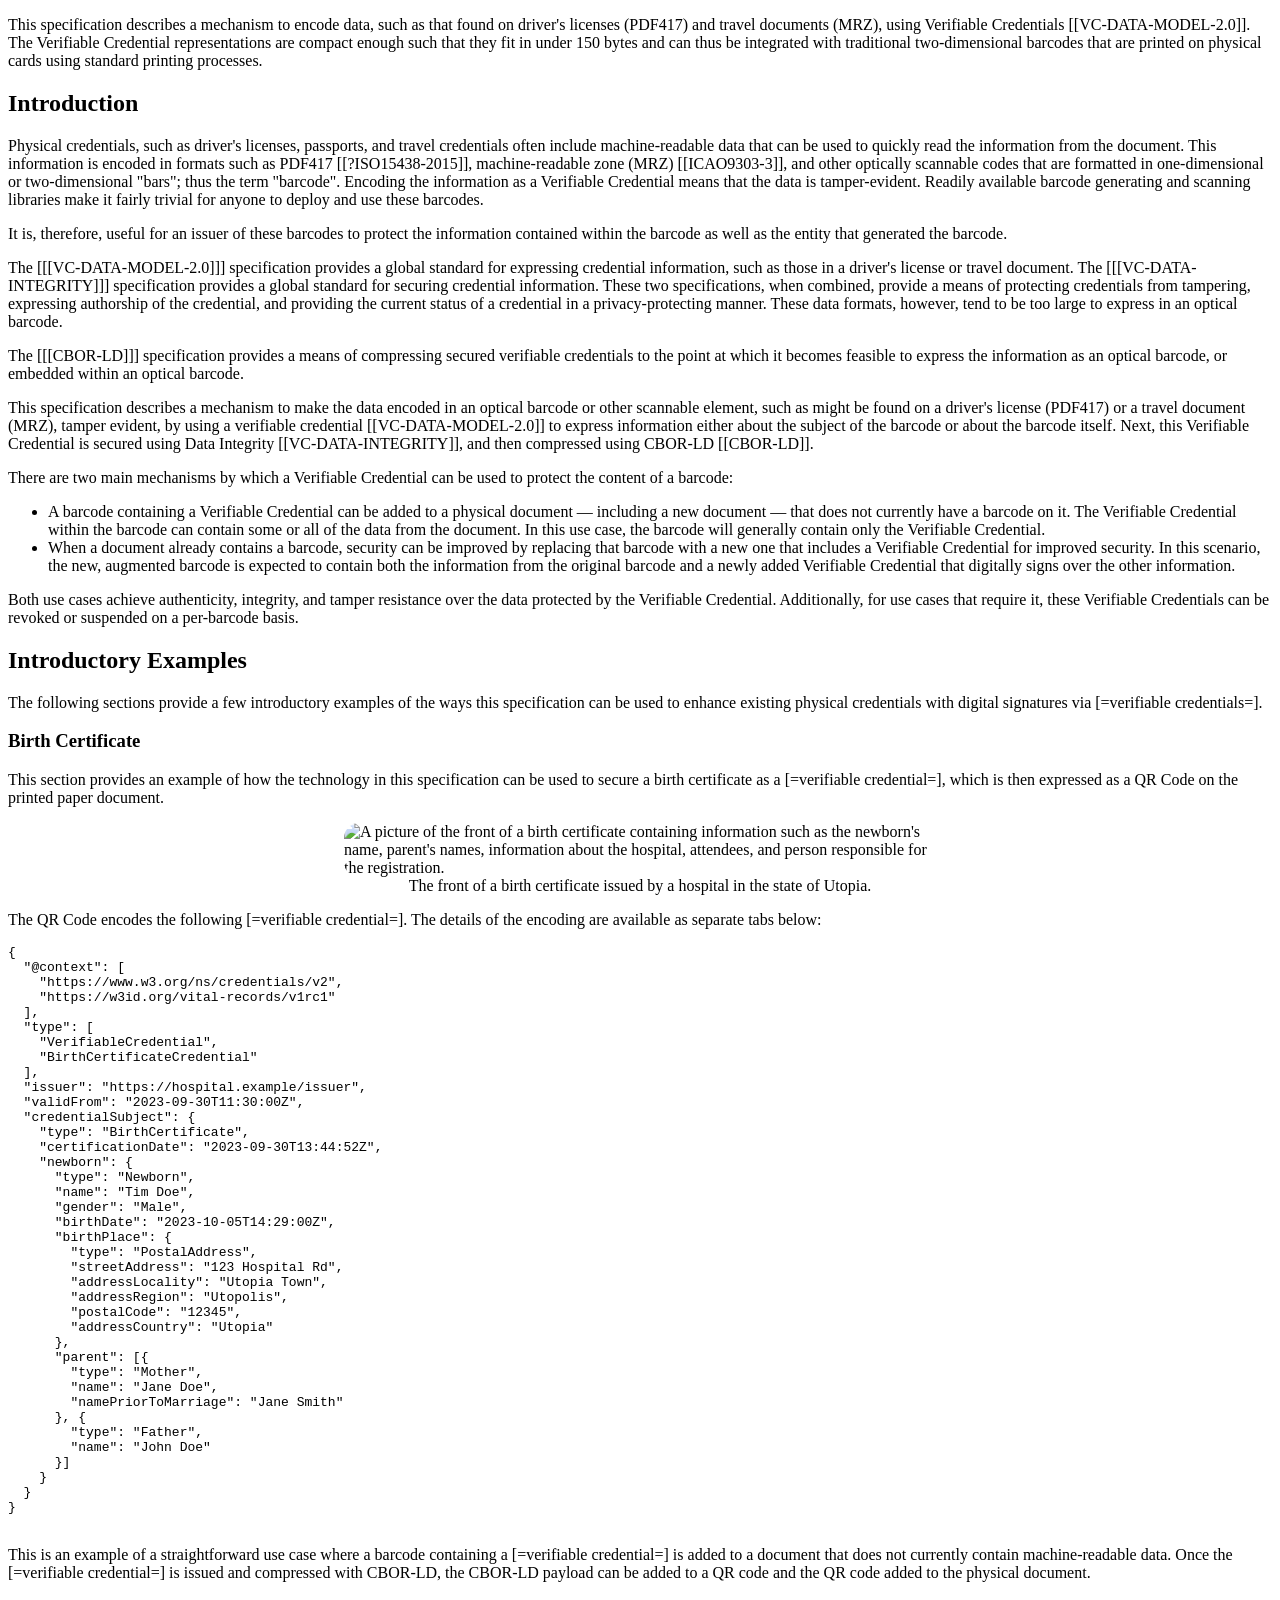
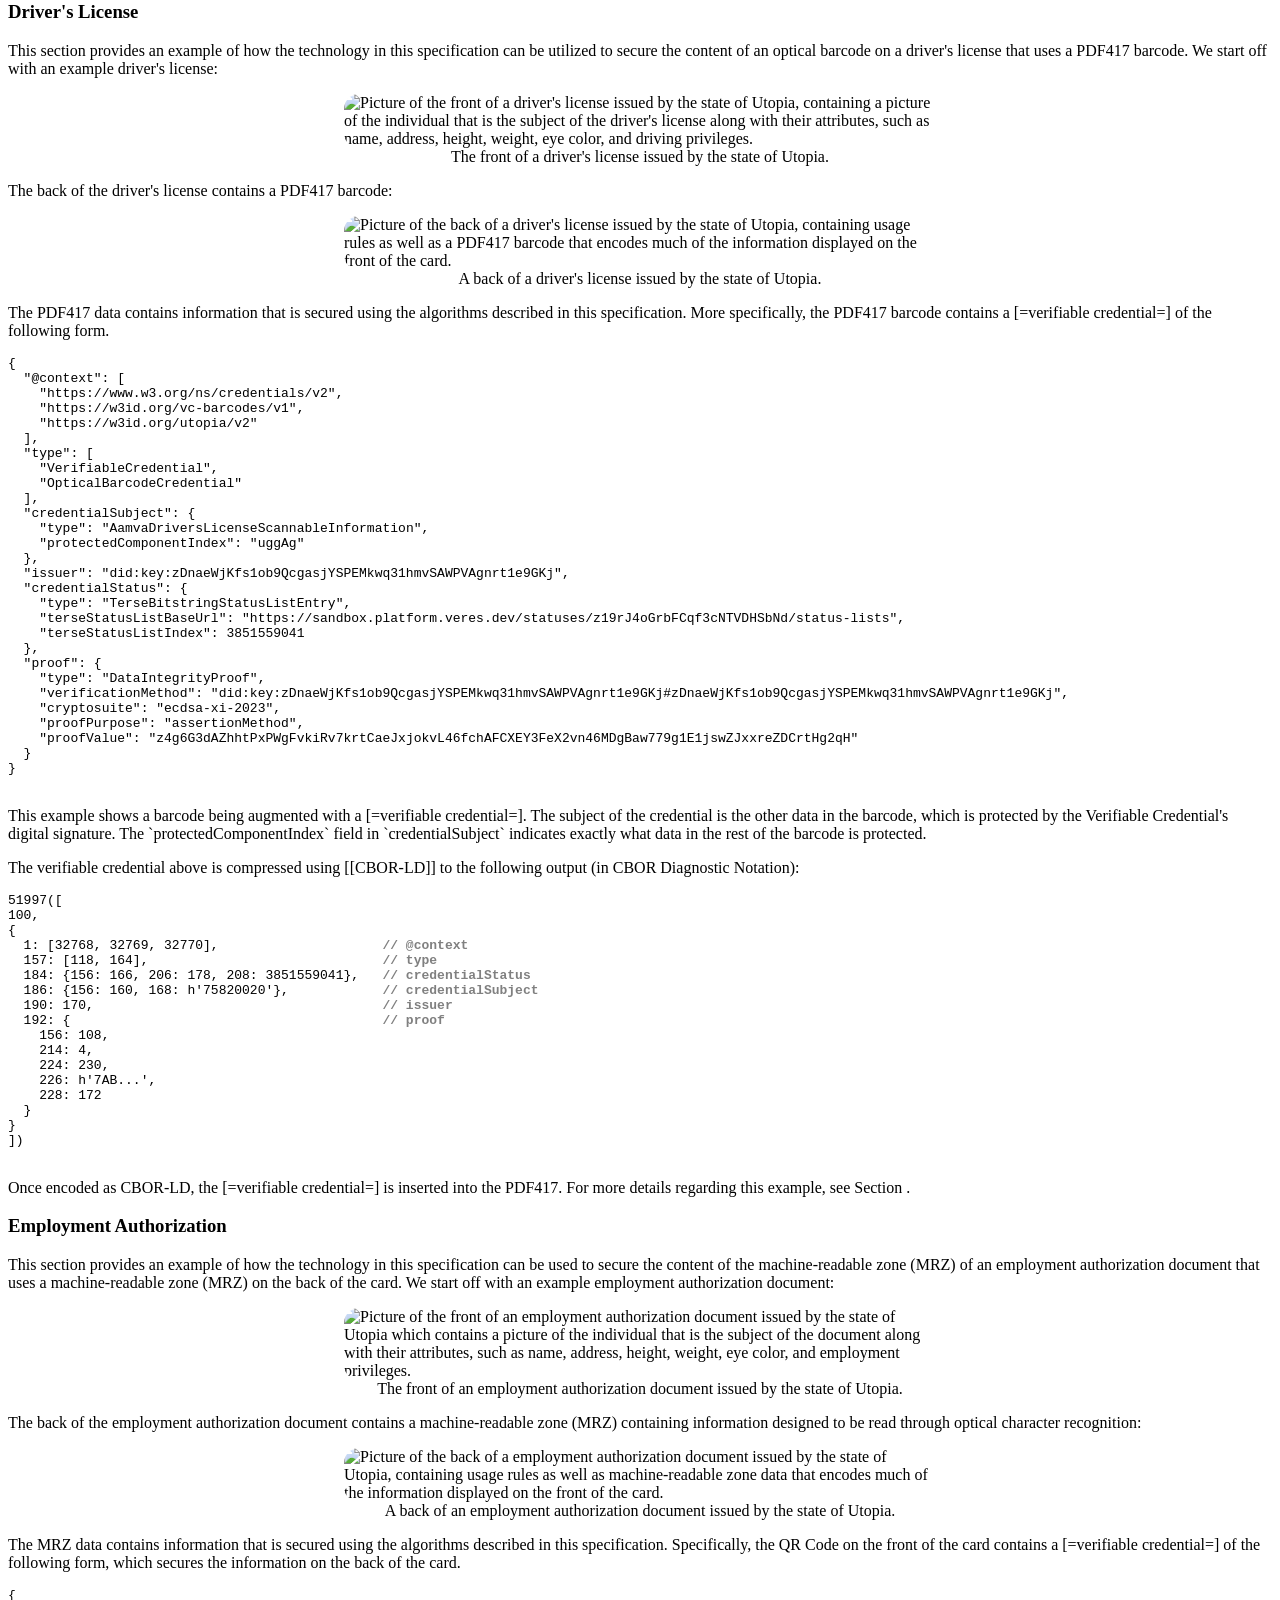
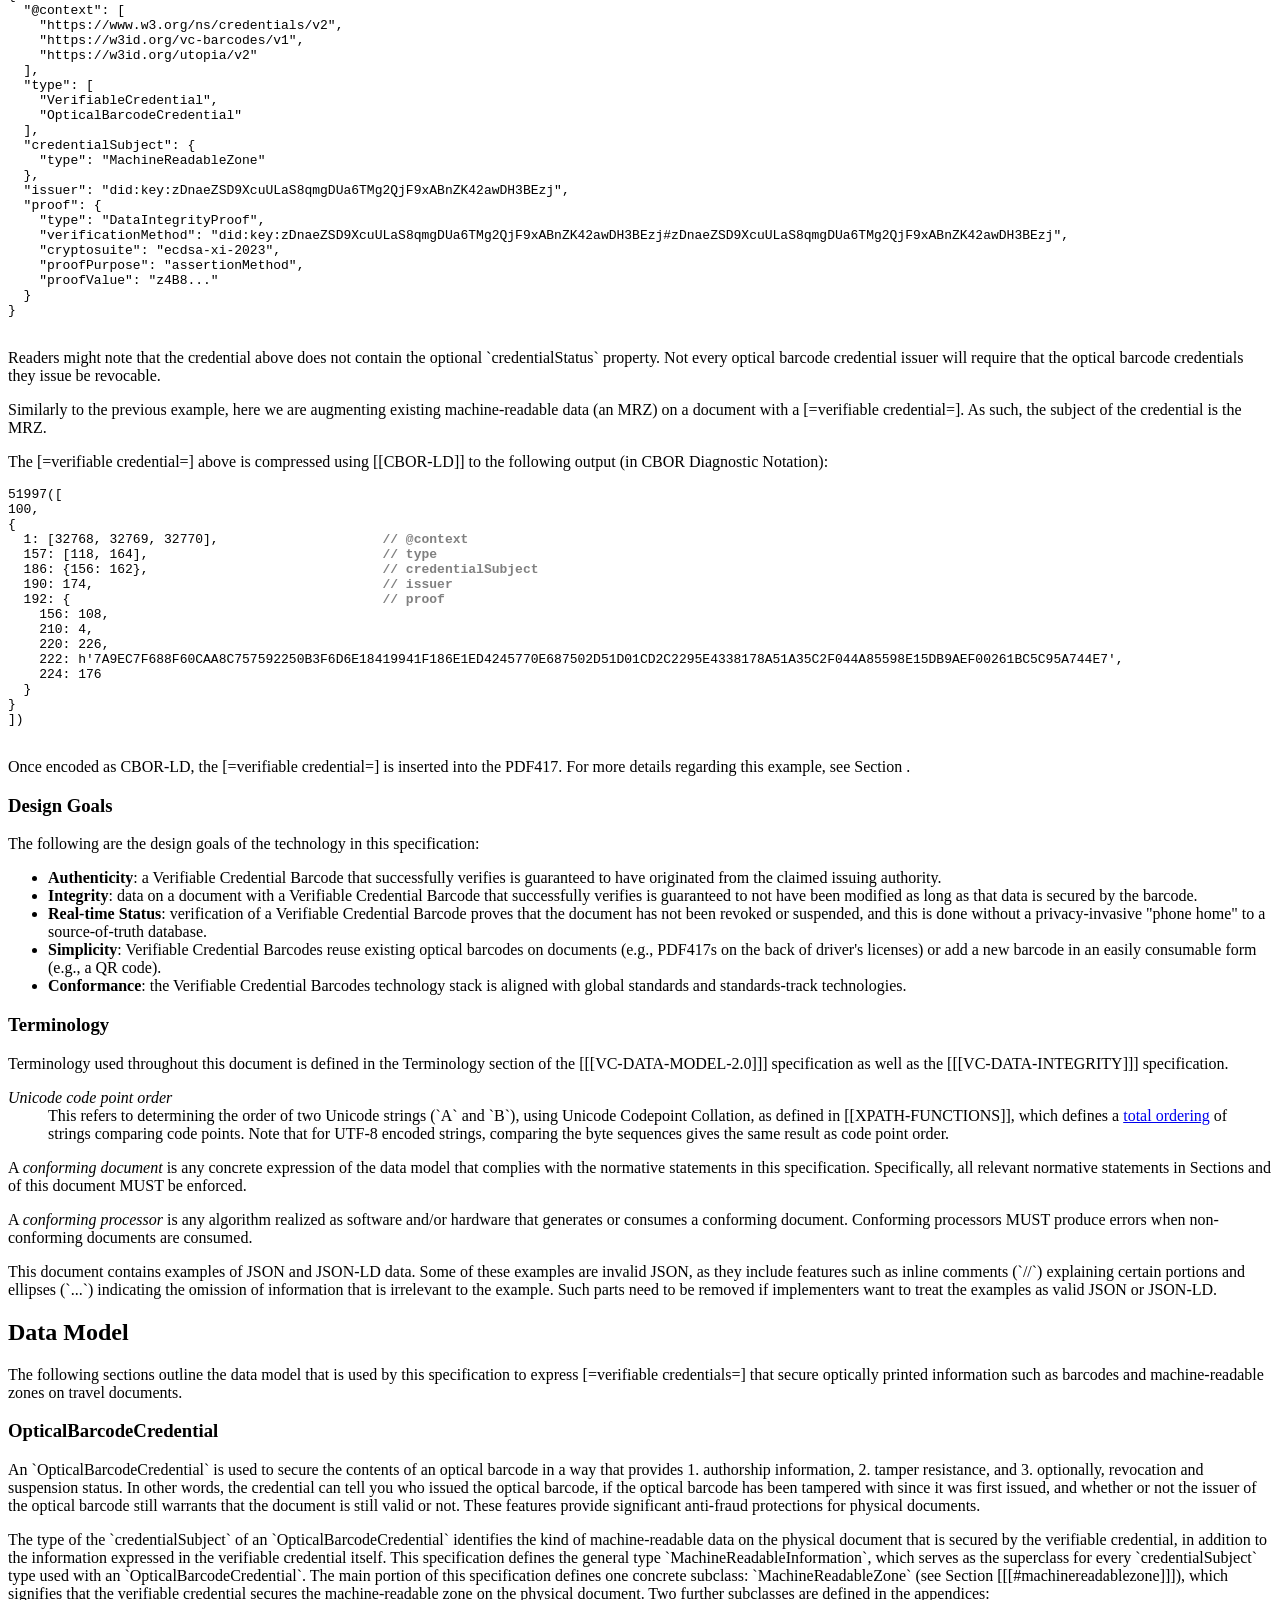
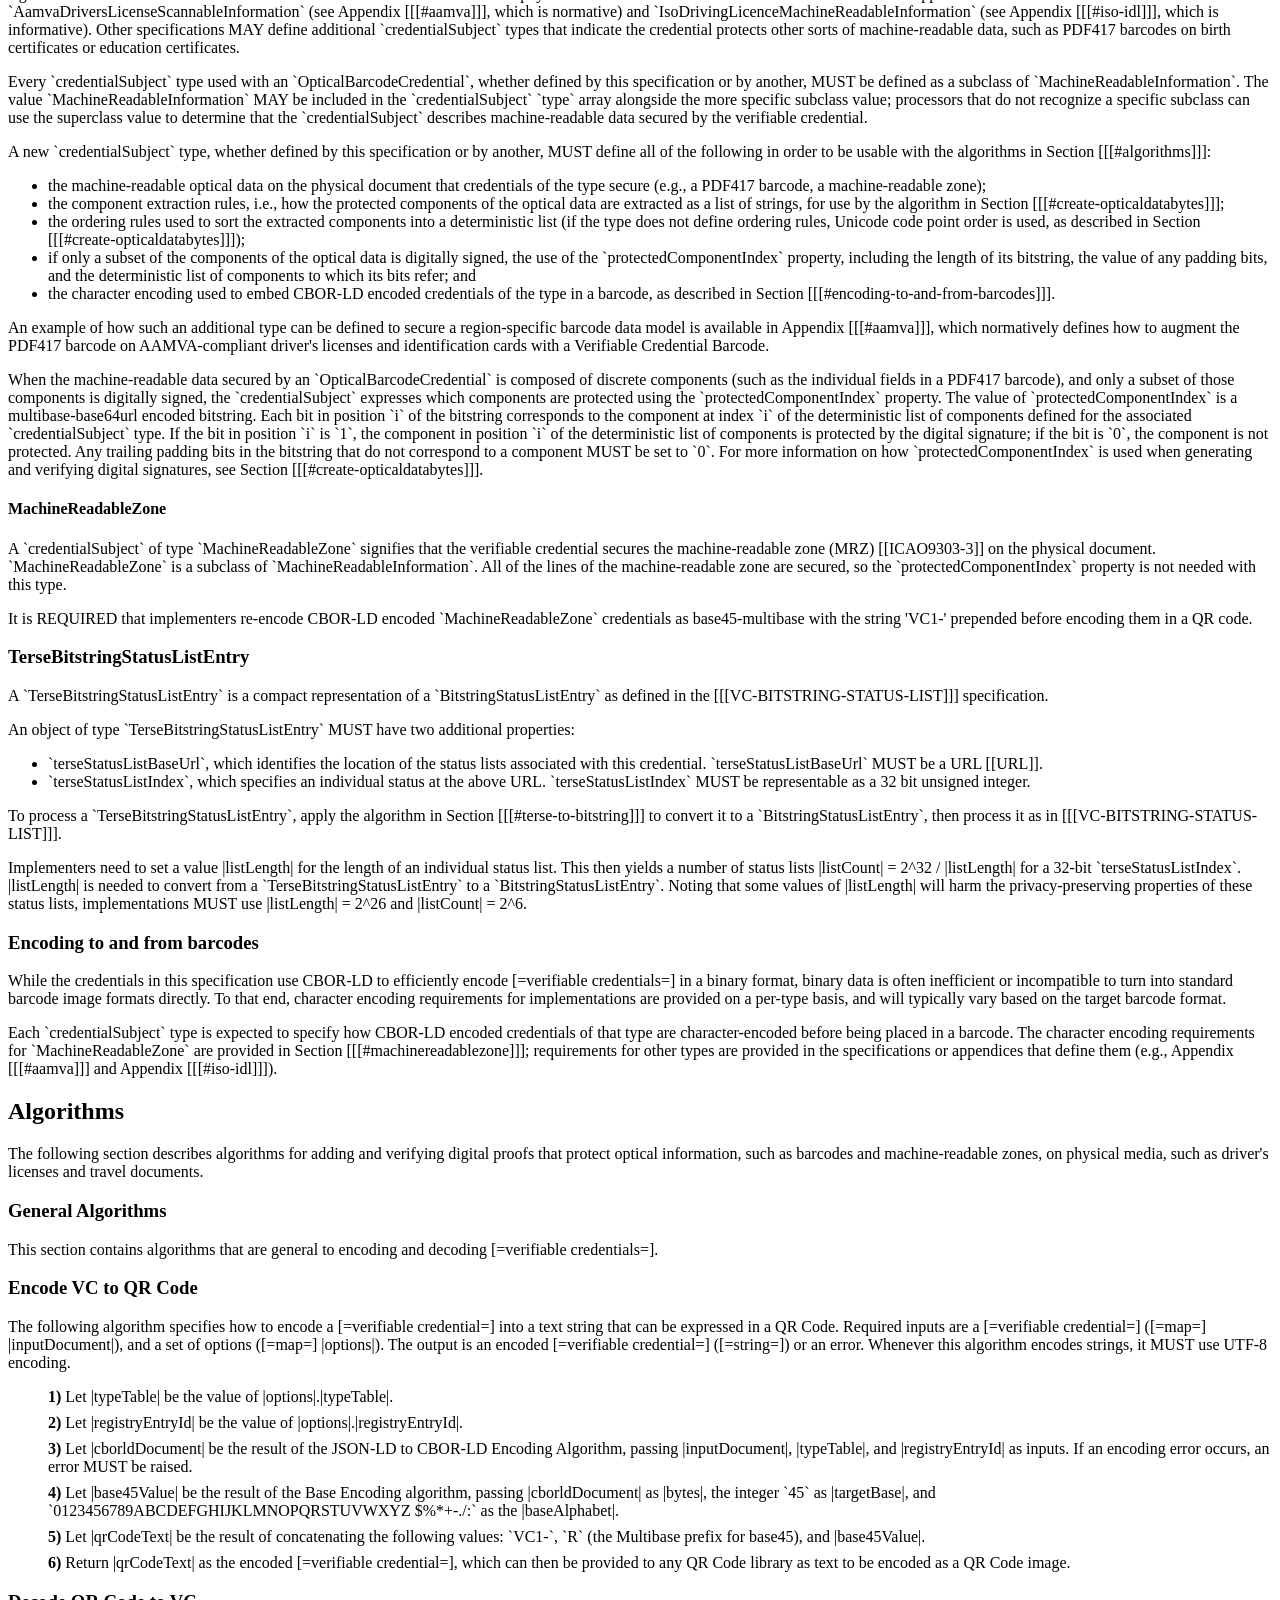
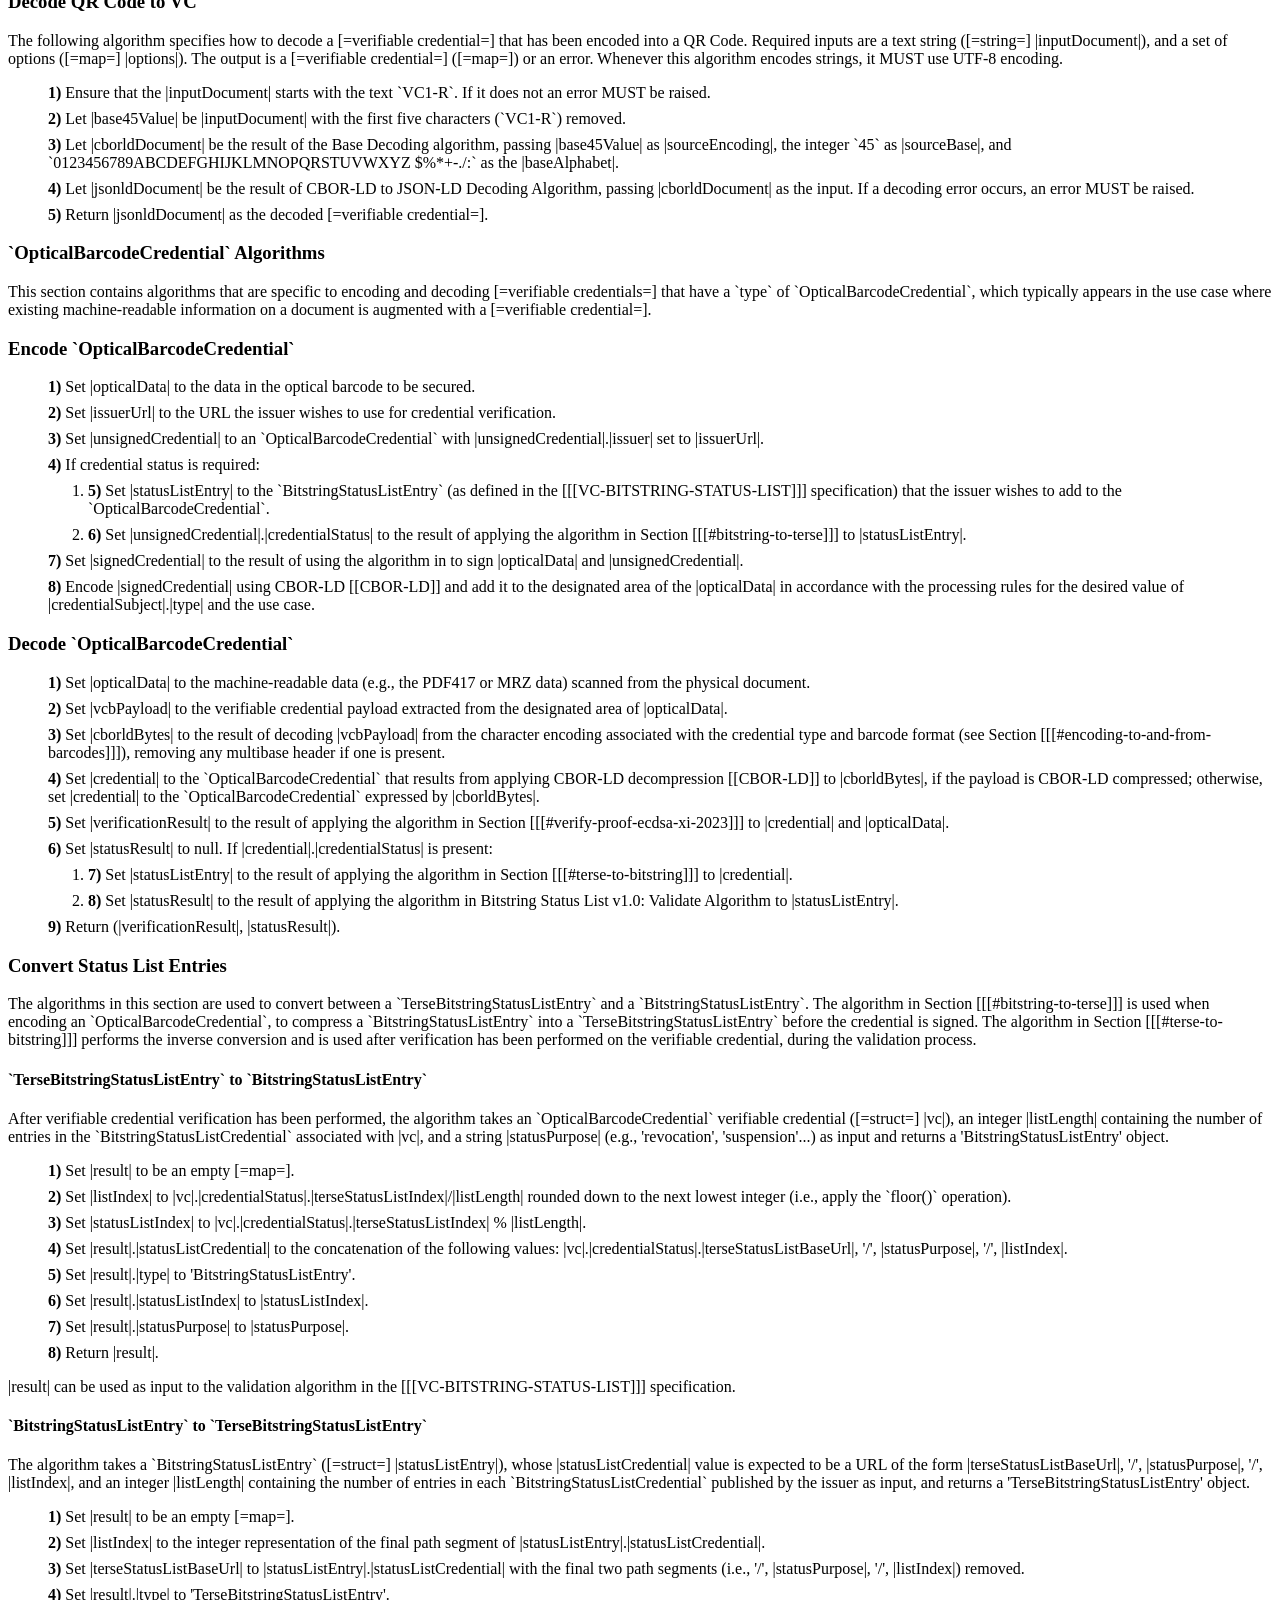
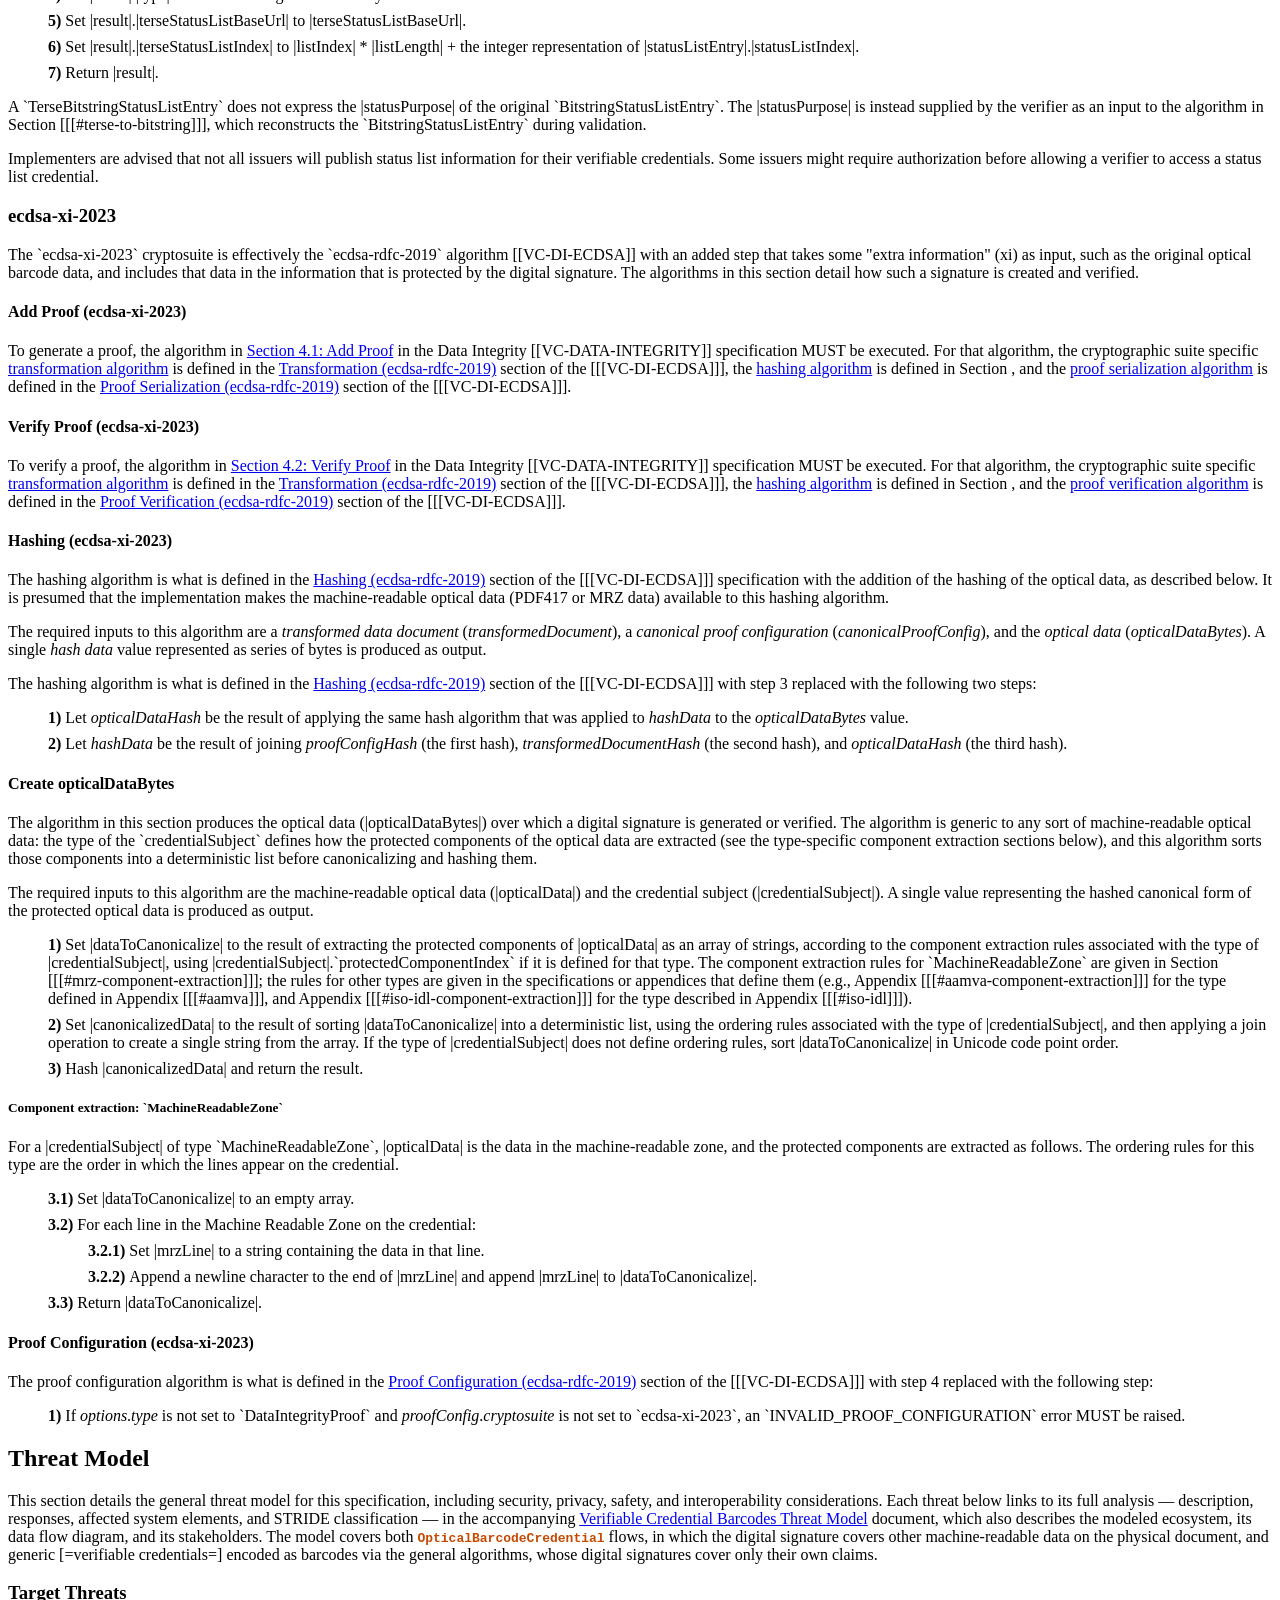
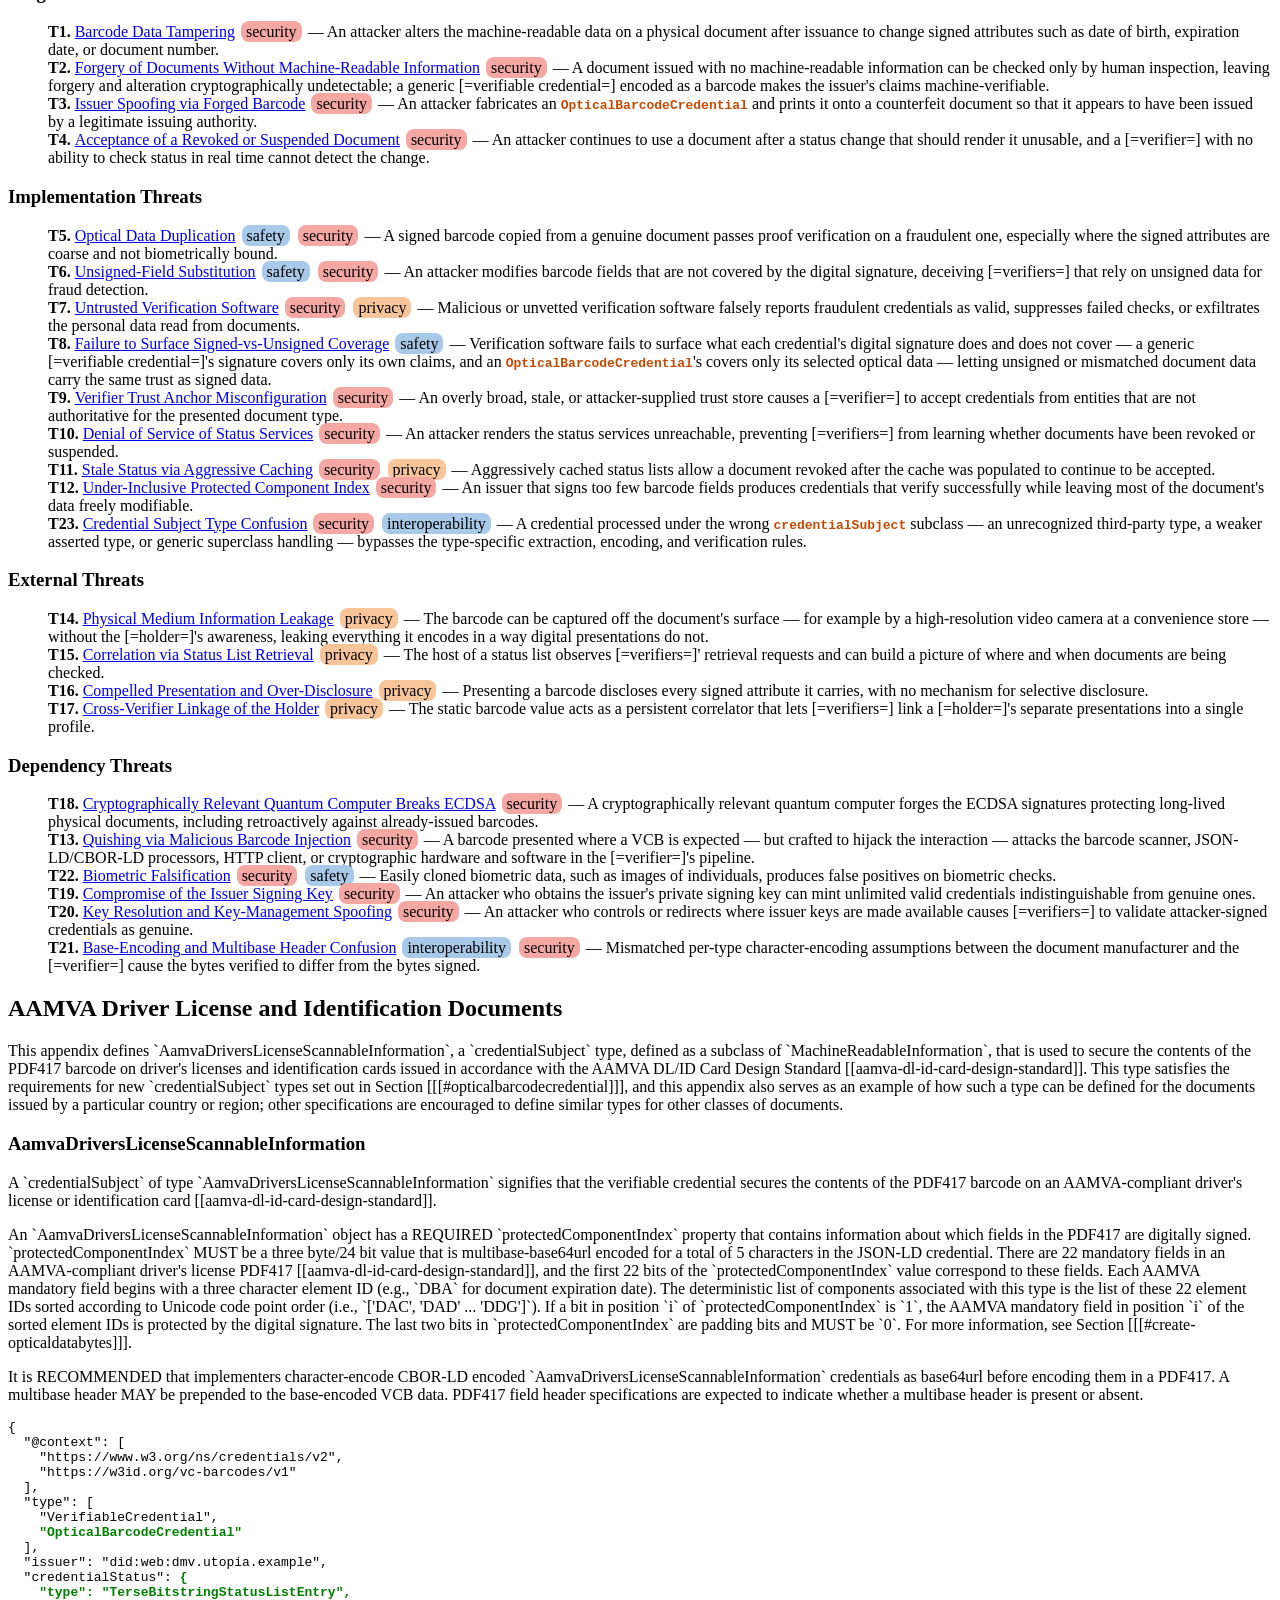
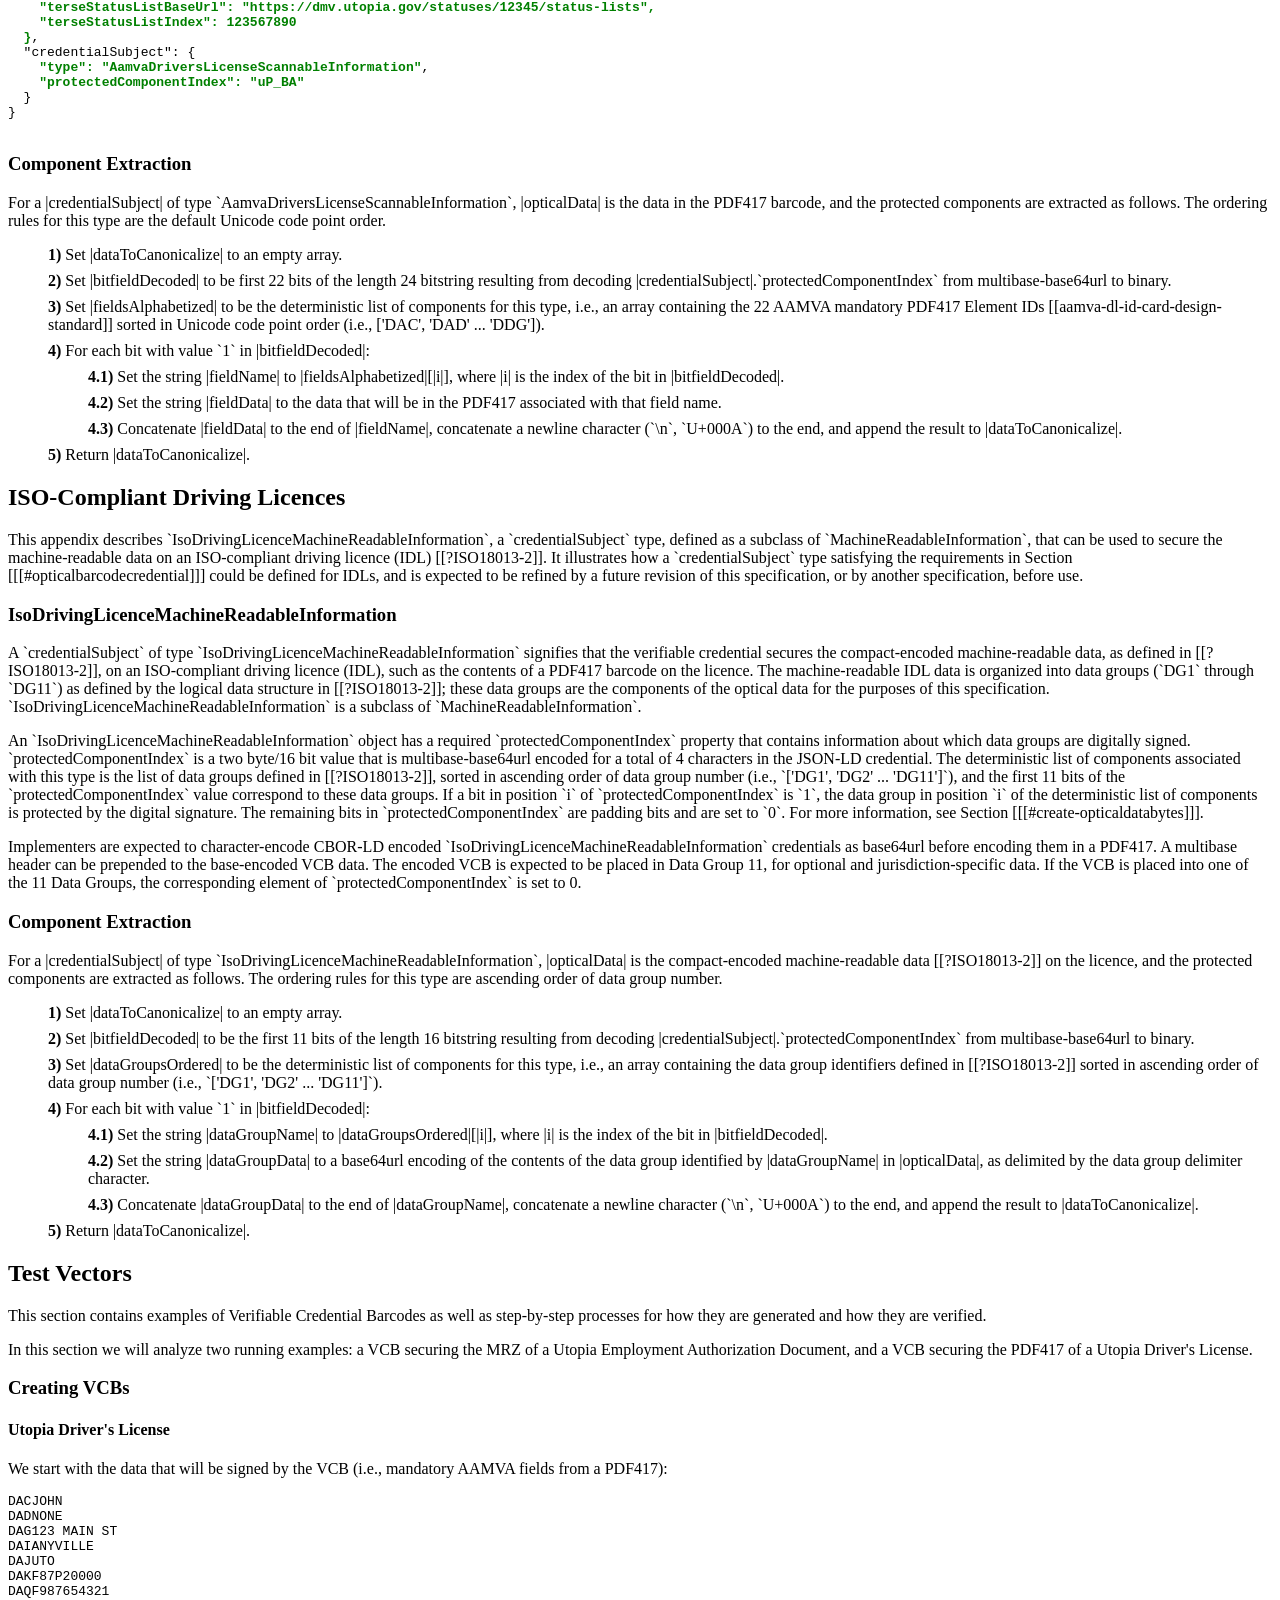
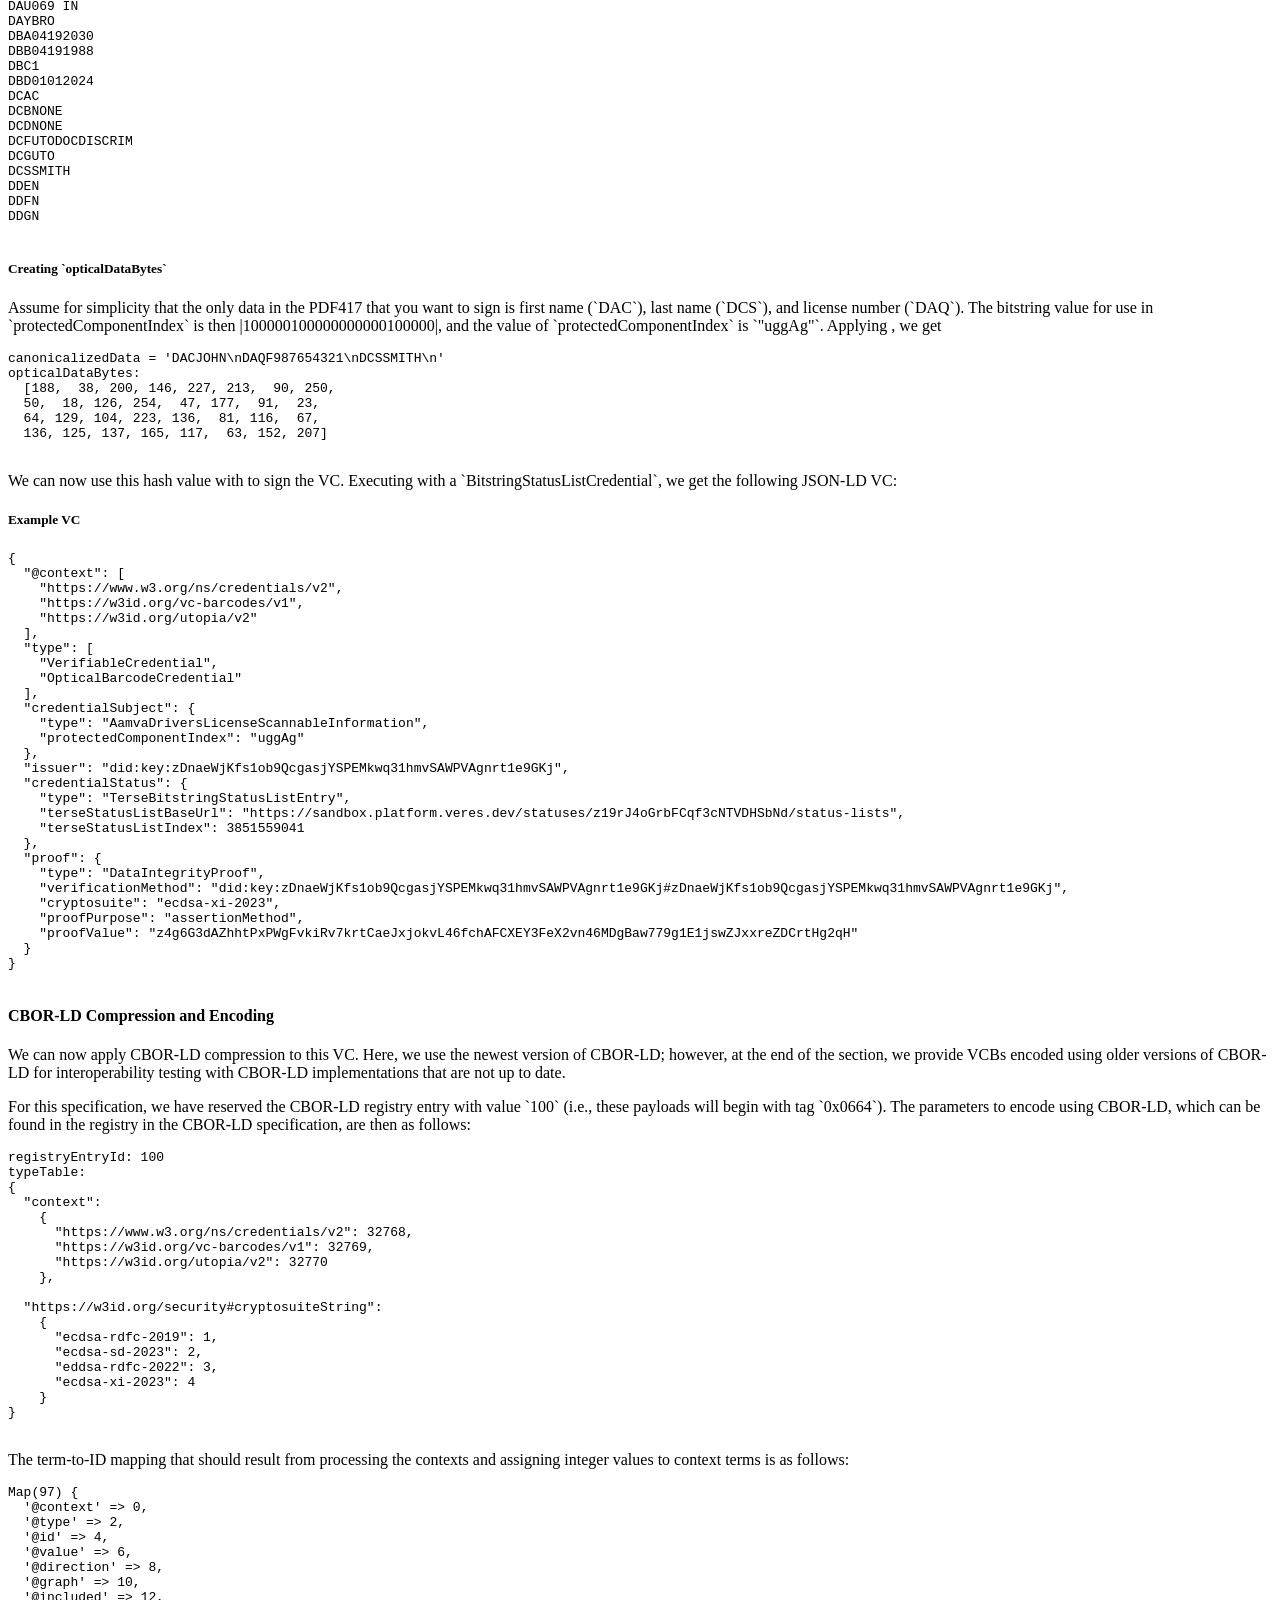
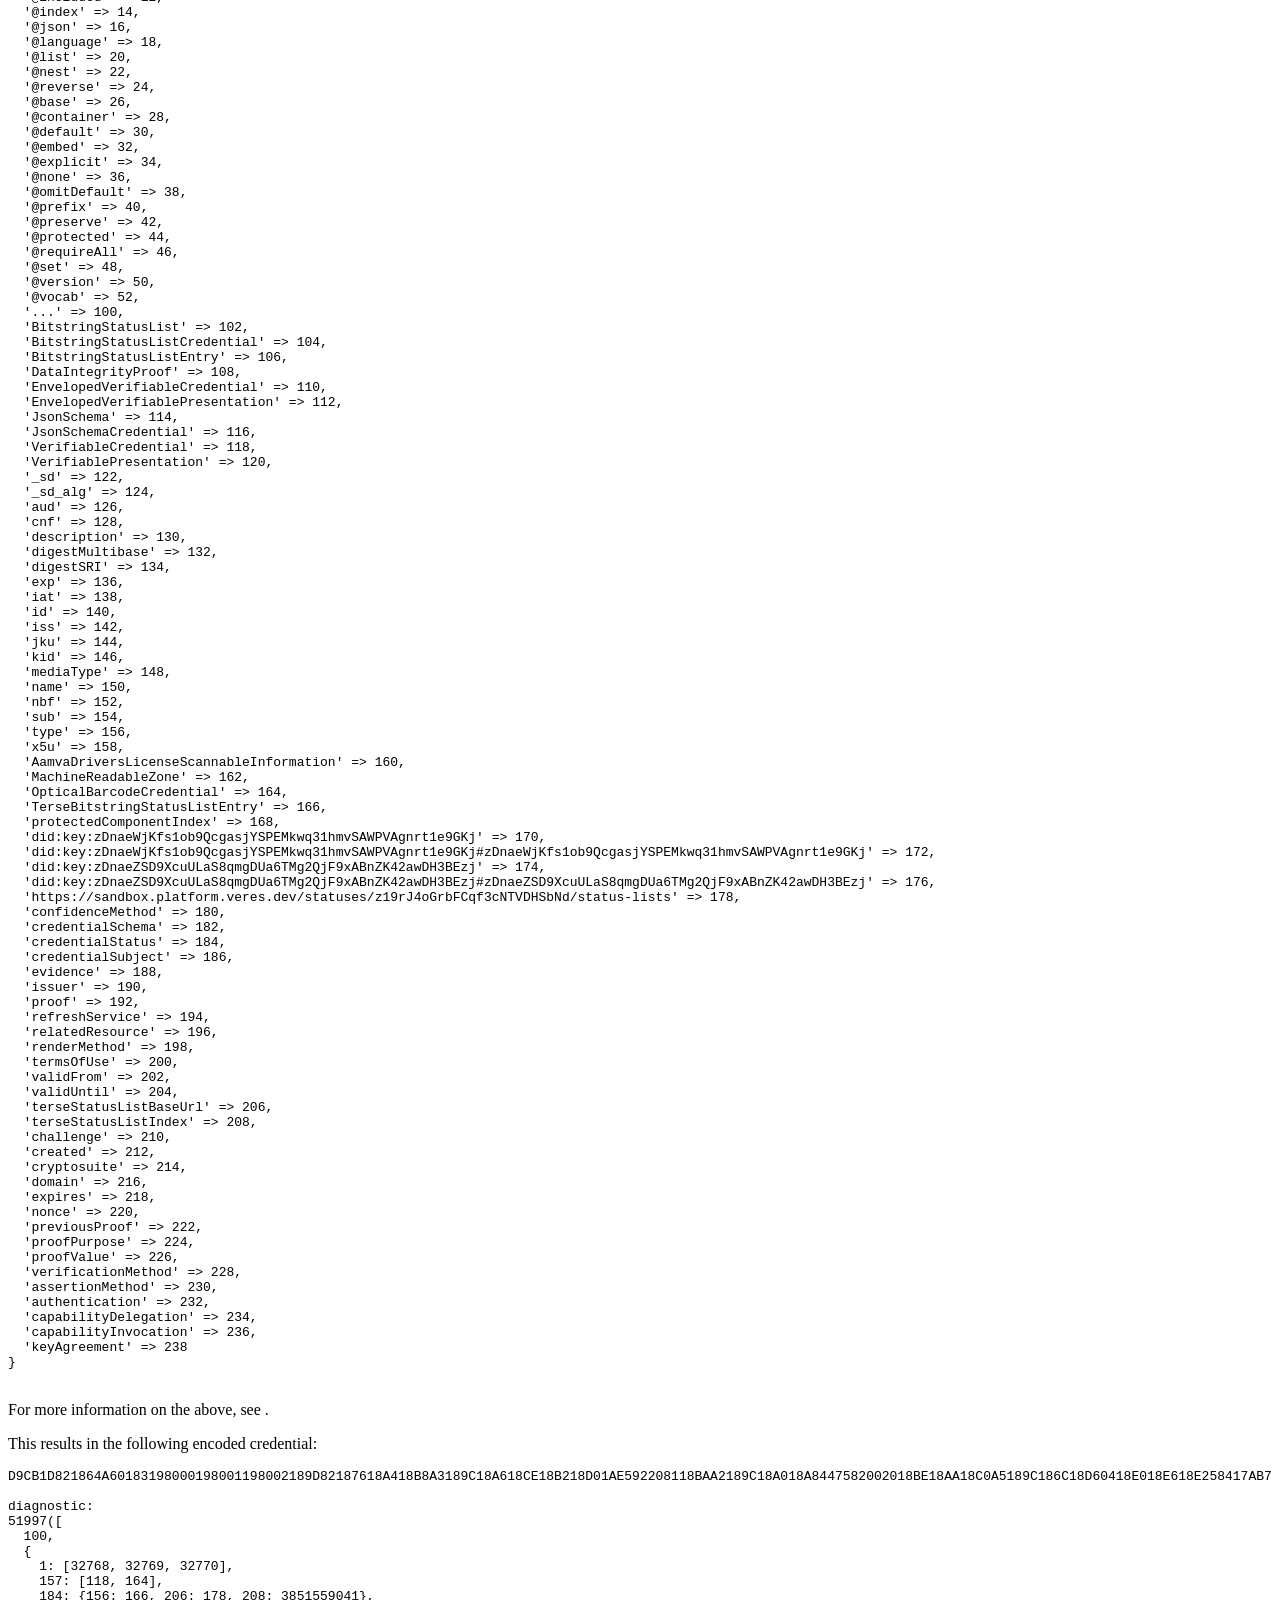
==== index.html @ 91aaa2fe "Fix the status list URL in the AAMVA credential example" ====
<!DOCTYPE html>
<html>
  <head>
    <title>Verifiable Credential Barcodes v1.0</title>
    <meta http-equiv="Content-Type" content="text/html;charset=utf-8" />
    <!--
      === NOTA BENE ===
      For the three scripts below, if your spec resides on dev.w3 you can check them
      out in the same tree and use relative links so that they'll work offline,
     -->
    <script src="//www.w3.org/Tools/respec/respec-w3c" class="remove"></script>
    <script class="remove"
      src="https://cdn.jsdelivr.net/gh/w3c/respec-vc@3.5.1/dist/main.js"></script>
    <script type="text/javascript" class="remove">
      var respecConfig = {
        subtitle: "Embedding Verifiable Credentials in optical barcodes",
        // specification status (e.g., WD, LCWD, NOTE, etc.). If in doubt use ED.
        group: "vc",
        specStatus: "ED",

        // the specification's short name, as in http://www.w3.org/TR/short-name/
        shortName: "vc-barcodes-1.0",

        // if you wish the publication date to be other than today, set this
        publishDate:  "",

        // if there is a previously published draft, uncomment this and set its YYYY-MM-DD date
        // and its maturity status
        // previousPublishDate:  "1977-03-15",
        // previousMaturity:  "WD",

        // if there a publicly available Editor's Draft, this is the link
        edDraftURI: "https://w3c.github.io/vc-barcodes/",
        //latestVersion: "https://www.w3.org/community/reports/credentials/CG-FINAL-vc-barcodes-20260320/",

        // if this is a LCWD, uncomment and set the end of its review period
        //implementationReportURI: "",
        //crEnd: "2024-01-17",

        // if you want to have extra CSS, append them to this list
        // it is recommended that the respec.css stylesheet be kept
        //extraCSS:             ["spec.css", "prettify.css"],

        // editors, add as many as you like
        // only "name" is required
        editors: [{
          name: "Wesley Smith",
          url: "https://www.linkedin.com/in/wesley-smith-phd-24973a12b/",
          company: "Digital Bazaar",
          companyURL: "https://digitalbazaar.com/",
          w3cid: 152091
        }, {
          name: "Elaine Wooton",
          url: "https://www.linkedin.com/in/ewootonidxqd/",
          company: "Invited Expert",
          w3cid: 166541
        }, {
          name: "Manu Sporny",
          url: "https://www.linkedin.com/in/manusporny/",
          company: "Digital Bazaar",
          companyURL: "https://digitalbazaar.com/",
          w3cid: 41758
        }],

        // authors, add as many as you like.
        // This is optional, uncomment if you have authors as well as editors.
        // only "name" is required. Same format as editors.

        authors: [{
          name: "Manu Sporny", url: "https://www.linkedin.com/in/manusporny/",
          company: "Digital Bazaar", companyURL: "https://digitalbazaar.com/",
          w3cid: 41758
        }, {
          name: "Dave Longley", url: "https://github.com/dlongley",
          company: "Digital Bazaar", companyURL: "https://digitalbazaar.com/",
          w3cid: 48025
        }, {
          name: "Wesley Smith",
          url: "https://www.linkedin.com/in/wesley-smith-phd-24973a12b/",
          company: "Digital Bazaar",
          companyURL: "https://digitalbazaar.com/"
        }],

        // name of the WG
        //wg:           "W3C Credentials Community Group",

        // URI of the public WG page
        //wgURI:        "https://www.w3.org/community/credentials/",

        // name (with the @w3c.org) of the public mailing to which comments are due
        //wgPublicList: "public-credentials",

        github: "https://github.com/w3c/vc-barcodes/",

        otherLinks: [{
          key: "Meetings:",
          data: [{
            value: "View next scheduled meeting",
            href: "https://www.w3.org/events/meetings/8a197c4d-46a1-4377-b02c-0e05dbf1da7a/#next"
          }]
        }],

        // URI of the patent status for this WG, for Rec-track documents
        // !!!! IMPORTANT !!!!
        // This is important for Rec-track documents, do not copy a patent URI from a random
        // document unless you know what you're doing. If in doubt ask your friendly neighbourhood
        // Team Contact.
        // wgPatentURI:  "",
        maxTocLevel: 3,
        /*preProcess: [ webpayments.preProcess ],
        alternateFormats: [ {uri: "diff-20111214.html", label: "diff to previous version"} ],
        */
        localBiblio: {
          "CBOR-LD": {
            title: "Compact Binary Object Representation for Linked Data v1.0",
            href: "https://w3c.github.io/cbor-ld/"
          },
          "ICAO9303-3": {
            title: "Machine Readable Travel Documents Part 3: Specifications Common to all MRTDs, Eighth Edition, 2021",
            date: "2021",
            href: "https://www.icao.int/publications/Documents/9303_p3_cons_en.pdf",
            authors: [
              "ICAO"
            ],
            publisher: "International Civil Aviation Organization"
          },
          "ISO15438-2015": {
            title: "ISO/IEC 15438:2015: PDF417 Bar Code Symbology Specification",
            date: "2015",
            href: "https://www.iso.org/standard/65502.html",
            authors: [
              "ISO/IEC JTC 1/SC 31"
            ],
            publisher: "International Standards Organization"
          },
          "ISO18013-2": {
            title: "ISO/IEC 18013-2:2020: Personal identification — ISO-compliant driving licence — Part 2: Machine-readable technologies",
            date: "2020",
            href: "https://www.iso.org/standard/70486.html",
            authors: [
              "ISO/IEC JTC 1/SC 17"
            ],
            publisher: "International Standards Organization"
          },
          "aamva-dl-id-card-design-standard": {
            title: "AAMVA DL/ID Card Design Standard (2020)",
            date: "2020",
            href: "https://www.aamva.org/assets/best-practices,-guides,-standards,-manuals,-whitepapers/aamva-dl-id-card-design-standard-(2020)",
            publisher: "American Association of Motor Vehicle Administrators"
          }
        },
        lint: {"no-unused-dfns": false},
        xref: ["INFRA", "VC-DATA-MODEL-2.0", "VC-DATA-INTEGRITY", "CID"],
        postProcess: [window.respecVc.createVcExamples],
        otherLinks: [{
          key: "Related Specifications",
          data: [{
            value: "The Verifiable Credentials Data Model v2.0",
            href: "https://www.w3.org/TR/vc-data-model-2.0/"
          }, {
            value: "Verifiable Credential Data Integrity v1.1",
            href: "https://www.w3.org/TR/vc-data-integrity/"
          }, {
            value: "The Elliptic Curve Digital Signature Algorithm Cryptosuites v1.1",
            href: "https://www.w3.org/TR/vc-di-ecdsa/"
          }, {
            value: "Compact Binary Object Representation for Linked Data v1.0",
            href: "https://json-ld.github.io/cbor-ld-spec/"
          }]
        }]
      };
    </script>
    <style>
code {
  color: rgb(199, 73, 0);
  font-weight: bold;
}
pre.nohighlight {
  overflow-x: auto;
  white-space: pre-wrap;
}
pre .highlight {
  font-weight: bold;
  color: green;
}
pre .comment {
  font-weight: bold;
  color: Gray;
}
.color-text {
  font-weight: bold;
  text-shadow: -1px 0 black, 0 1px black, 1px 0 black, 0 -1px black;
}
ol.algorithm {
  counter-reset: numsection;
  list-style-type: none;
}
ol.algorithm li {
  margin: 0.5em 0;
}
ol.algorithm li:before {
  font-weight: bold;
  counter-increment: numsection;
  content: counters(numsection, ".") ") ";
}
    </style>
    <link rel="stylesheet" href="threat-model/threats/threat-model.css" />
  </head>
  <body>
    <section id="abstract">
      <p>
This specification describes a mechanism to encode data,
such as that found on driver's licenses (PDF417) and travel documents (MRZ),
using Verifiable Credentials [[VC-DATA-MODEL-2.0]]. The Verifiable Credential
representations are compact enough such that they fit in under 150 bytes and
can thus be integrated with traditional two-dimensional barcodes that are
printed on physical cards using standard printing processes.
      </p>
    </section>

    <section id="sotd">
    </section>

    <section>
      <h2>Introduction</h2>
      <p>
Physical credentials, such as driver's licenses, passports, and travel
credentials often include machine-readable data that can be used to quickly read
the information from the document. This information is encoded in formats such
as PDF417 [[?ISO15438-2015]], machine-readable zone (MRZ) [[ICAO9303-3]], and
other optically scannable codes that are formatted in one-dimensional or
two-dimensional "bars"; thus the term "barcode". Encoding the information as a 
Verifiable Credential means that the data is tamper-evident. Readily available barcode generating and
scanning libraries make it fairly trivial for anyone to deploy and use these barcodes.
      </p>
      <p>
It is, therefore, useful for an <a>issuer</a> of these barcodes to protect
the information contained within the barcode as well as the entity that
generated the barcode.
      </p>
      <p>
The [[[VC-DATA-MODEL-2.0]]] specification provides a global standard for
expressing credential information, such as those in a driver's license or
travel document. The [[[VC-DATA-INTEGRITY]]] specification provides a global
standard for securing credential information. These two specifications, when
combined, provide a means of protecting credentials from tampering,
expressing authorship of the credential, and providing the current status of
a credential in a privacy-protecting manner. These data formats, however, tend
to be too large to express in an optical barcode.
      </p>
      <p>
The [[[CBOR-LD]]] specification provides a means of compressing secured
<a>verifiable credentials</a> to the point at which it becomes feasible to
express the information as an optical barcode, or embedded within an optical
barcode.
      </p>
      <p>
This specification describes a mechanism to make the data encoded in an optical barcode or other scannable element,
such as might be found on a driver's license (PDF417) or a travel document (MRZ),
tamper evident, by using a <a>verifiable credential</a> [[VC-DATA-MODEL-2.0]] to express
information either about the subject of the barcode or about the barcode itself.
Next, this Verifiable Credential is secured using Data Integrity
[[VC-DATA-INTEGRITY]], and then compressed using CBOR-LD [[CBOR-LD]].
      </p>
      <p>
There are two main mechanisms by which a Verifiable Credential can
be used to protect the content of a barcode:
        <ul>
          <li>
A barcode containing a Verifiable Credential can be added to a physical document —
including a new document — that does not currently have a barcode on it. The
Verifiable Credential within the barcode can contain some or all of the
data from the document. In this use case, the barcode will generally contain only
the Verifiable Credential.
          </li>
          <li>
When a document already contains a barcode, security can be improved by replacing
that barcode with a new one that includes a Verifiable Credential for improved
security. In this scenario, the new, augmented barcode is expected to contain both
the information from the original barcode and a newly added Verifiable Credential
that digitally signs over the other information.
          </li>
        </ul>
      </p>
      <p>
Both use cases achieve authenticity, integrity, and tamper resistance over the
data protected by the Verifiable Credential. Additionally, for use cases that
require it, these Verifiable Credentials can be revoked or suspended on a
per-barcode basis.
      </p>
      <section>
        <h2>Introductory Examples</h2>

        <p>
The following sections provide a few introductory examples of the ways this
specification can be used to enhance existing physical credentials with
digital signatures via [=verifiable credentials=].
        </p>
        <section>
          <h3>Birth Certificate</h3>

          <p>
This section provides an example of how the technology in this specification can
be used to secure a birth certificate as a [=verifiable credential=], which
is then expressed as a QR Code on the printed paper document.
          </p>

          <figure id="birth-certificate">
            <img style="margin: auto; display: block; border-radius:15px; width: 50%;"
                src="diagrams/bc-front.png"
                alt="A picture of the front of a birth certificate containing information such as the newborn's name, parent's names, information about the hospital, attendees, and person responsible for the registration.">
            <figcaption style="text-align: center;">
The front of a birth certificate issued by a hospital in the state of Utopia.
            </figcaption>
          </figure>

          <p>
The QR Code encodes the following [=verifiable credential=]. The details of
the encoding are available as separate tabs below:
          </p>

          <pre class="example vc nohighlight"
              title="A verifiable credential expressing a short-form birth certificate"
              data-vc-vm='https://vital-records.utopa.example/issuers/123'
              data-vc-tabs="cbor-ld qr">
{
  "@context": [
    "https://www.w3.org/ns/credentials/v2",
    "https://w3id.org/vital-records/v1rc1"
  ],
  "type": [
    "VerifiableCredential",
    "BirthCertificateCredential"
  ],
  "issuer": "https://hospital.example/issuer",
  "validFrom": "2023-09-30T11:30:00Z",
  "credentialSubject": {
    "type": "BirthCertificate",
    "certificationDate": "2023-09-30T13:44:52Z",
    "newborn": {
      "type": "Newborn",
      "name": "Tim Doe",
      "gender": "Male",
      "birthDate": "2023-10-05T14:29:00Z",
      "birthPlace": {
        "type": "PostalAddress",
        "streetAddress": "123 Hospital Rd",
        "addressLocality": "Utopia Town",
        "addressRegion": "Utopolis",
        "postalCode": "12345",
        "addressCountry": "Utopia"
      },
      "parent": [{
        "type": "Mother",
        "name": "Jane Doe",
        "namePriorToMarriage": "Jane Smith"
      }, {
        "type": "Father",
        "name": "John Doe"
      }]
    }
  }
}
          </pre>
          <p>
This is an example of a straightforward use case where a barcode
containing a [=verifiable credential=] is added to a document
that does not currently contain machine-readable data. Once
the [=verifiable credential=] is issued and compressed with CBOR-LD,
the CBOR-LD payload can be added to a QR code and the QR code added
to the physical document.
          </p>
        </section>
        <section>
          <h3>Driver's License</h3>

          <p>
This section provides an example of how the technology in this specification
can be utilized to secure the content of an optical barcode on a driver's license that
uses a PDF417 barcode. We start off with an example driver's license:
          </p>

          <figure id="dl-front">
            <img style="margin: auto; display: block; border-radius:15px; width: 50%;"
                src="diagrams/dl-front.png"
                alt="Picture of the front of a driver's license issued by the state of Utopia, containing a picture of the individual that is the subject of the driver's license along with their attributes, such as name, address, height, weight, eye color, and driving privileges.">
            <figcaption style="text-align: center;">
  The front of a driver's license issued by the state of Utopia.
            </figcaption>
          </figure>

          <p>
The back of the driver's license contains a PDF417 barcode:
          </p>

          <figure id="dl-back">
            <img style="margin: auto; display: block; border-radius:15px; width: 50%;"
                src="diagrams/dl-back.png"
                alt="Picture of the back of a driver's license issued by the state of Utopia, containing usage rules as well as a PDF417 barcode that encodes much of the information displayed on the front of the card.">
            <figcaption style="text-align: center;">
A back of a driver's license issued by the state of Utopia.
            </figcaption>
          </figure>

          <p>
The PDF417 data contains information that is secured using the algorithms
described in this specification. More specifically, the PDF417 barcode
contains a [=verifiable credential=] of the following form.
          </p>

          <pre class="example nohighlight"
              title="Verifiable Credential embedded in the PDF417 barcode">
{
  "@context": [
    "https://www.w3.org/ns/credentials/v2",
    "https://w3id.org/vc-barcodes/v1",
    "https://w3id.org/utopia/v2"
  ],
  "type": [
    "VerifiableCredential",
    "OpticalBarcodeCredential"
  ],
  "credentialSubject": {
    "type": "AamvaDriversLicenseScannableInformation",
    "protectedComponentIndex": "uggAg"
  },
  "issuer": "did:key:zDnaeWjKfs1ob9QcgasjYSPEMkwq31hmvSAWPVAgnrt1e9GKj",
  "credentialStatus": {
    "type": "TerseBitstringStatusListEntry",
    "terseStatusListBaseUrl": "https://sandbox.platform.veres.dev/statuses/z19rJ4oGrbFCqf3cNTVDHSbNd/status-lists",
    "terseStatusListIndex": 3851559041
  },
  "proof": {
    "type": "DataIntegrityProof",
    "verificationMethod": "did:key:zDnaeWjKfs1ob9QcgasjYSPEMkwq31hmvSAWPVAgnrt1e9GKj#zDnaeWjKfs1ob9QcgasjYSPEMkwq31hmvSAWPVAgnrt1e9GKj",
    "cryptosuite": "ecdsa-xi-2023",
    "proofPurpose": "assertionMethod",
    "proofValue": "z4g6G3dAZhhtPxPWgFvkiRv7krtCaeJxjokvL46fchAFCXEY3FeX2vn46MDgBaw779g1E1jswZJxxreZDCrtHg2qH"
  }
}
          </pre>
          <p>
This example shows a barcode being augmented with
a [=verifiable credential=]. The subject of the credential is the
other data in the barcode, which is protected by the Verifiable Credential's
digital signature. The `protectedComponentIndex` field in
`credentialSubject` indicates exactly what data in the rest of the barcode
is protected.
          </p>
          <p>
The <a>verifiable credential</a> above is compressed using [[CBOR-LD]]
to the following output (in CBOR Diagnostic Notation):
          </p>

          <pre class="example nohighlight"
              title="CBOR-LD compressed Verifiable Credential">
51997([
100,
{
  1: [32768, 32769, 32770],                     <span class="comment">// @context</span>
  157: [118, 164],                              <span class="comment">// type</span>
  184: {156: 166, 206: 178, 208: 3851559041},   <span class="comment">// credentialStatus</span>
  186: {156: 160, 168: h'75820020'},            <span class="comment">// credentialSubject</span>
  190: 170,                                     <span class="comment">// issuer</span>
  192: {                                        <span class="comment">// proof</span>
    156: 108,
    214: 4,
    224: 230,
    226: h'7AB...',                             
    228: 172
  }
}
])
          </pre>
          <p>
Once encoded as CBOR-LD, the [=verifiable credential=] is inserted into the
PDF417. For more details regarding this example, see Section
<a href="#test-vectors"></a>.
          </p>

        </section>

        <section>
          <h3>Employment Authorization</h3>

          <p>
This section provides an example of how the technology in this specification
can be used to secure the content of the machine-readable zone (MRZ) of an employment
authorization document that uses a machine-readable zone (MRZ) on the back of
the card. We start off with an example employment authorization document:
          </p>

          <figure id="ead-front">
            <img style="margin: auto; display: block; border-radius:15px; width: 50%;"
                src="diagrams/ead-front.png"
                alt="Picture of the front of an employment authorization document issued by the state of Utopia which contains a picture of the individual that is the subject of the document along with their attributes, such as name, address, height, weight, eye color, and employment privileges.">
            <figcaption style="text-align: center;">
The front of an employment authorization document issued by the state of Utopia.
            </figcaption>
          </figure>

          <p>
The back of the employment authorization document contains a machine-readable
zone (MRZ) containing information designed to be read through optical character
recognition:
          </p>

          <figure id="ead-back">
            <img style="margin: auto; display: block; border-radius:15px; width: 50%;"
                src="diagrams/ead-back.png"
                alt="Picture of the back of a employment authorization document issued by the state of Utopia, containing usage rules as well as machine-readable zone data that encodes much of the information displayed on the front of the card.">
            <figcaption style="text-align: center;">
A back of an employment authorization document issued by the state of Utopia.
            </figcaption>
          </figure>

          <p>
The MRZ data contains information that is secured using the algorithms
described in this specification. Specifically, the QR Code on the front of the
card contains a [=verifiable credential=] of the following form, which secures
the information on the back of the card.
          </p>

          <pre class="example nohighlight"
              title="Verifiable Credential expressed as a QR Code on the front of the card">
{
  "@context": [
    "https://www.w3.org/ns/credentials/v2",
    "https://w3id.org/vc-barcodes/v1",
    "https://w3id.org/utopia/v2"
  ],
  "type": [
    "VerifiableCredential",
    "OpticalBarcodeCredential"
  ],
  "credentialSubject": {
    "type": "MachineReadableZone"
  },
  "issuer": "did:key:zDnaeZSD9XcuULaS8qmgDUa6TMg2QjF9xABnZK42awDH3BEzj",
  "proof": {
    "type": "DataIntegrityProof",
    "verificationMethod": "did:key:zDnaeZSD9XcuULaS8qmgDUa6TMg2QjF9xABnZK42awDH3BEzj#zDnaeZSD9XcuULaS8qmgDUa6TMg2QjF9xABnZK42awDH3BEzj",
    "cryptosuite": "ecdsa-xi-2023",
    "proofPurpose": "assertionMethod",
    "proofValue": "z4B8..."
  }
}
          </pre>

          <p class="note" title="credentialStatus is optional">
Readers might note that the credential above does not contain the optional
`credentialStatus` property. Not every optical barcode credential issuer will
require that the optical barcode credentials they issue be revocable.
          </p>
          <p>
Similarly to the previous example, here we are augmenting existing
machine-readable data (an MRZ) on a document with a [=verifiable credential=].
As such, the subject of the credential is the MRZ.
          </p>
          <p>
The [=verifiable credential=] above is compressed using [[CBOR-LD]]
to the following output (in CBOR Diagnostic Notation):
          </p>

          <pre class="example nohighlight"
              title="CBOR-LD compressed Verifiable Credential (120 bytes)">
51997([
100,
{
  1: [32768, 32769, 32770],                     <span class="comment">// @context</span>
  157: [118, 164],                              <span class="comment">// type</span>
  186: {156: 162},                              <span class="comment">// credentialSubject</span>
  190: 174,                                     <span class="comment">// issuer</span>
  192: {                                        <span class="comment">// proof</span>
    156: 108,
    210: 4,
    220: 226,
    222: h'7A9EC7F688F60CAA8C757592250B3F6D6E18419941F186E1ED4245770E687502D51D01CD2C2295E4338178A51A35C2F044A85598E15DB9AEF00261BC5C95A744E7',
    224: 176
  }
}
])
          </pre>
          <p>
Once encoded as CBOR-LD, the [=verifiable credential=] is inserted into the
PDF417. For more details regarding this example, see Section
<a href="#test-vectors"></a>.
          </p>
        </section>

      </section>

      <section>
        <h3>Design Goals</h3>
        <p>
The following are the design goals of the technology in this specification:
        </p>
        <ul>
          <li>
<b>Authenticity</b>: a Verifiable Credential Barcode that successfully verifies is
guaranteed to have originated from the claimed issuing authority.
          </li>
          <li>
<b>Integrity</b>: data on a document with a Verifiable Credential Barcode that
successfully verifies is guaranteed to not have been modified as long as that data
is secured by the barcode.
          </li>
          <li>
<b>Real-time Status</b>: verification of a Verifiable Credential Barcode proves that
the document has not been revoked or suspended, and this is done without a
privacy-invasive "phone home" to a source-of-truth database.
          </li>
          <li>
<b>Simplicity</b>: Verifiable Credential Barcodes reuse existing optical barcodes on
documents (e.g., PDF417s on the back of driver's licenses) or add a
new barcode in an easily consumable form (e.g., a QR code).
          </li>
          <li>
<b>Conformance</b>: the Verifiable Credential Barcodes technology stack is aligned with
global standards and standards-track technologies.
          </li>
        </ul>
      </section>

      <section id="terminology">
        <h3>Terminology</h3>

        <p>
Terminology used throughout this document is defined in the
<a data-cite="VC-DATA-MODEL-2.0#terminology">Terminology</a> section of the
[[[VC-DATA-MODEL-2.0]]] specification as well as the [[[VC-DATA-INTEGRITY]]]
specification.
        </p>

        <dl data-sort="ascending">
          <dt><dfn data-cite="XPATH-FUNCTIONS#codepoint-collation" data-lt="code point order|code point ordered|unicode codepoint collation">Unicode code point order</dfn></dt>
          <dd>
This refers to determining the order of two Unicode strings (`A` and `B`),
using <a>Unicode Codepoint Collation</a>,
as defined in [[XPATH-FUNCTIONS]],
which defines a
<a href="https://en.wikipedia.org/wiki/Total_order">total ordering</a>
of <a>strings</a> comparing code points.
Note that for UTF-8 encoded strings, comparing the byte sequences gives the same result as <a>code point order</a>.
          </dd>
        </dl>

      </section>

      <section id="conformance">
        <p>
A <dfn>conforming document</dfn> is any concrete expression of the data model
that complies with the normative statements in this specification. Specifically,
all relevant normative statements in Sections
<a href="#data-model"></a> and <a href="#algorithms"></a>
of this document MUST be enforced.
        </p>

        <p>
A <dfn class="lint-ignore">conforming processor</dfn> is any algorithm realized
as software and/or hardware that generates or consumes a
<a>conforming document</a>. Conforming processors MUST produce errors when
non-conforming documents are consumed.
        </p>

      	<p>
This document contains examples of JSON and JSON-LD data. Some of these examples
are invalid JSON, as they include features such as inline comments (`//`)
explaining certain portions and ellipses (`...`) indicating the omission of
information that is irrelevant to the example. Such parts need to be
removed if implementers want to treat the examples as valid JSON or JSON-LD.
        </p>
      </section>
    </section>

    <section>
      <h2>Data Model</h2>

      <p>
The following sections outline the data model that is used by this specification
to express [=verifiable credentials=] that secure optically printed information
such as barcodes and machine-readable zones on travel documents.
      </p>

      <section id="opticalbarcodecredential">
        <h3>OpticalBarcodeCredential</h3>

        <p>
An `OpticalBarcodeCredential` is used to secure the contents of an optical
barcode in a way that provides 1. authorship information, 2. tamper
resistance, and 3. optionally, revocation and suspension status. In other words,
the credential can tell you who issued the optical barcode, if the
optical barcode has been tampered with since it was first issued, and
whether or not the <a>issuer</a> of the optical barcode still warrants that
the document is still valid or not. These features provide significant
anti-fraud protections for physical documents.
        </p>

        <p>
The type of the `credentialSubject` of an `OpticalBarcodeCredential`
identifies the kind of machine-readable data on the physical document that is
secured by the <a>verifiable credential</a>, in addition to the information
expressed in the <a>verifiable credential</a> itself. This specification
defines the general type `MachineReadableInformation`, which serves as the
superclass for every `credentialSubject` type used with an
`OpticalBarcodeCredential`. The main portion of this specification defines
one concrete subclass: `MachineReadableZone` (see Section
[[[#machinereadablezone]]]), which signifies that the
<a>verifiable credential</a> secures the machine-readable zone on the
physical document. Two further subclasses are defined in the appendices:
`AamvaDriversLicenseScannableInformation` (see Appendix [[[#aamva]]],
which is normative) and `IsoDrivingLicenceMachineReadableInformation` (see
Appendix [[[#iso-idl]]], which is informative). Other specifications MAY
define additional `credentialSubject` types
that indicate the credential protects other sorts of machine-readable data, such as
PDF417 barcodes on birth certificates or education certificates.
        </p>

        <p>
Every `credentialSubject` type used with an `OpticalBarcodeCredential`,
whether defined by this specification or by another, MUST be defined as a
subclass of `MachineReadableInformation`. The value
`MachineReadableInformation` MAY be included in the `credentialSubject`
`type` array alongside the more specific subclass value; processors that do
not recognize a specific subclass can use the superclass value to determine
that the `credentialSubject` describes machine-readable data secured by the
<a>verifiable credential</a>.
        </p>

        <p>
A new `credentialSubject` type, whether defined by this specification or by
another, MUST define all of the following in order to be usable with the
algorithms in Section [[[#algorithms]]]:
        </p>
        <ul>
          <li>
the machine-readable optical data on the physical document that credentials
of the type secure (e.g., a PDF417 barcode, a machine-readable zone);
          </li>
          <li>
the component extraction rules, i.e., how the protected components of the
optical data are extracted as a list of strings, for use by the algorithm in
Section [[[#create-opticaldatabytes]]];
          </li>
          <li>
the ordering rules used to sort the extracted components into a
deterministic list (if the type does not define ordering rules, Unicode code
point order is used, as described in Section [[[#create-opticaldatabytes]]]);
          </li>
          <li>
if only a subset of the components of the optical data is digitally signed,
the use of the `protectedComponentIndex` property, including the length of
its bitstring, the value of any padding bits, and the deterministic list of
components to which its bits refer; and
          </li>
          <li>
the character encoding used to embed CBOR-LD encoded credentials of the type
in a barcode, as described in Section [[[#encoding-to-and-from-barcodes]]].
          </li>
        </ul>
        <p>
An example of how such
an additional type can be defined to secure a region-specific barcode data model
is available in Appendix [[[#aamva]]], which normatively defines how to augment the
PDF417 barcode on AAMVA-compliant driver's licenses and identification
cards with a Verifiable Credential Barcode.
        </p>

        <p>
When the machine-readable data secured by an `OpticalBarcodeCredential` is
composed of discrete components (such as the individual fields in a PDF417
barcode), and only a subset of those components is digitally signed, the
`credentialSubject` expresses which components are protected using the
`protectedComponentIndex` property. The value of `protectedComponentIndex` is
a multibase-base64url encoded bitstring. Each bit in position `i` of the
bitstring corresponds to the component at index `i` of the deterministic list
of components defined for the associated `credentialSubject` type. If the bit
in position `i` is `1`, the component in position `i` of the deterministic
list of components is protected by the digital signature; if the bit is `0`,
the component is not protected. Any trailing padding bits in the bitstring
that do not correspond to a component MUST be set to `0`. For more
information on how `protectedComponentIndex` is used when generating and
verifying digital signatures, see Section [[[#create-opticaldatabytes]]].
        </p>

        <section id="machinereadablezone">
          <h4>MachineReadableZone</h4>

          <p>
A `credentialSubject` of type `MachineReadableZone` signifies that the
<a>verifiable credential</a> secures the machine-readable zone (MRZ)
[[ICAO9303-3]] on the physical document. `MachineReadableZone` is a subclass
of `MachineReadableInformation`. All of the lines of the
machine-readable zone are secured, so the `protectedComponentIndex` property
is not needed with this type.
          </p>

          <p>
It is REQUIRED that implementers re-encode CBOR-LD encoded
`MachineReadableZone` credentials as base45-multibase with the string 'VC1-'
prepended before encoding them in a QR code.
          </p>
        </section>


      </section>

      <section>
        <h3>TerseBitstringStatusListEntry</h3>

        <p>
A `TerseBitstringStatusListEntry` is a compact representation
of a `BitstringStatusListEntry` as defined in the [[[VC-BITSTRING-STATUS-LIST]]]
specification.
        </p>

        <p>
An object of type `TerseBitstringStatusListEntry` MUST have two additional properties:
        </p>
        <ul>
          <li>
`terseStatusListBaseUrl`, which identifies the location of the status lists associated with this credential.
`terseStatusListBaseUrl` MUST be a URL [[URL]].
          </li>
          <li>
`terseStatusListIndex`, which specifies an individual status at the above URL. `terseStatusListIndex` MUST be
representable as a 32 bit unsigned integer.
          </li>
        </ul>
        <p>
To process a `TerseBitstringStatusListEntry`, apply the algorithm in Section
[[[#terse-to-bitstring]]] to convert it to a `BitstringStatusListEntry`,
then process it as in [[[VC-BITSTRING-STATUS-LIST]]].
        <p>
Implementers need to set a value |listLength| for the length of an individual status list. This then yields
a number of status lists |listCount| = 2^32 / |listLength| for a 32-bit `terseStatusListIndex`.
|listLength| is needed to convert from a `TerseBitstringStatusListEntry` to a `BitstringStatusListEntry`.
Noting that some values of |listLength| will harm the privacy-preserving properties of these status lists,
implementations MUST use |listLength| = 2^26 and |listCount| = 2^6.
        </p>

      </section>

      <section id="encoding-to-and-from-barcodes">
        <h3>Encoding to and from barcodes</h3>
While the credentials in this specification use CBOR-LD to efficiently encode [=verifiable credentials=]
in a binary format, binary data is often inefficient or incompatible to turn into standard barcode
image formats directly. To that end, character encoding requirements for implementations
are provided on a per-type basis, and will typically vary based on the target barcode format.
        <p>
Each `credentialSubject` type is expected to specify how CBOR-LD encoded
credentials of that type are character-encoded before being placed in a
barcode. The character encoding requirements for `MachineReadableZone` are
provided in Section [[[#machinereadablezone]]]; requirements for other types
are provided in the specifications or appendices that define them (e.g.,
Appendix [[[#aamva]]] and Appendix [[[#iso-idl]]]).
        </p>
      </section>

    </section>

    <section>
      <h2>Algorithms</h2>

      <p>
The following section describes algorithms for adding and verifying digital
proofs that protect optical information, such as barcodes and machine-readable
zones, on physical media, such as driver's licenses and travel documents.
      </p>

      <section>
        <h3>General Algorithms</h3>

        <p>
This section contains algorithms that are general to encoding and decoding
[=verifiable credentials=].
        </p>
        <section>
          <h3>Encode VC to QR Code</h3>

        <p>
The following algorithm specifies how to encode a [=verifiable credential=] into
a text string that can be expressed in a QR Code. Required inputs are a
[=verifiable credential=] ([=map=] |inputDocument|), and a set of options
([=map=] |options|). The output is an encoded [=verifiable credential=]
([=string=]) or an error. Whenever this algorithm encodes strings, it MUST use
UTF-8 encoding.
        </p>

        <ol class="algorithm">
          <li>
Let |typeTable| be the value of |options|.|typeTable|.
          </li>
          <li>
Let |registryEntryId| be the value of |options|.|registryEntryId|.
          </li>
          <li>
Let |cborldDocument| be the result of the
<a data-cite="CBOR-LD#json-ld-to-cbor-ld-encoding-algorithm">
JSON-LD to CBOR-LD Encoding Algorithm</a>, passing |inputDocument|,
|typeTable|, and |registryEntryId| as inputs. If an encoding error occurs, an
error MUST be raised.
          </li>
          <li>
Let |base45Value| be the result of the
<a data-cite="CID#base-encode">Base Encoding</a> algorithm, passing
|cborldDocument| as |bytes|, the integer `45` as |targetBase|, and
`0123456789ABCDEFGHIJKLMNOPQRSTUVWXYZ $%*+-./:` as the |baseAlphabet|.
          </li>
          <li>
Let |qrCodeText| be the result of concatenating the following values: `VC1-`,
`R` (the <a data-cite="CID#multibase-0">Multibase</a> prefix for base45), and
|base45Value|.
          </li>
          <li>
Return |qrCodeText| as the encoded [=verifiable credential=], which can then be
provided to any QR Code library as text to be encoded as a QR Code image.
          </li>
        </ol>

        </section>

        <section>
          <h3>Decode QR Code to VC</h3>

        <p>
The following algorithm specifies how to decode a [=verifiable credential=] that
has been encoded into a QR Code. Required inputs are a text string ([=string=]
|inputDocument|), and a set of options ([=map=] |options|). The output is a
[=verifiable credential=] ([=map=]) or an error. Whenever this algorithm encodes
strings, it MUST use UTF-8 encoding.
        </p>

        <ol class="algorithm">
          <li>
Ensure that the |inputDocument| starts with the text `VC1-R`. If it does not an
error MUST be raised.
          </li>
          <li>
Let |base45Value| be |inputDocument| with the first five characters (`VC1-R`)
removed.
          </li>
          <li>
Let |cborldDocument| be the result of the
<a data-cite="CID#base-decode">Base Decoding</a> algorithm, passing
|base45Value| as |sourceEncoding|, the integer `45` as |sourceBase|, and
`0123456789ABCDEFGHIJKLMNOPQRSTUVWXYZ $%*+-./:` as the |baseAlphabet|.
          </li>
          <li>
Let |jsonldDocument| be the result of
<a data-cite="CBOR-LD#cbor-ld-to-json-ld-decoding-algorithm">
CBOR-LD to JSON-LD Decoding Algorithm</a>, passing |cborldDocument| as
the input. If a decoding error occurs, an error MUST be raised.
          </li>
          <li>
Return |jsonldDocument| as the decoded [=verifiable credential=].
          </li>
        </ol>

        </section>

      </section>


      <section>
        <h3>`OpticalBarcodeCredential` Algorithms</h3>

        <p>
This section contains algorithms that are specific to encoding and decoding
[=verifiable credentials=] that have a `type` of `OpticalBarcodeCredential`, which
typically appears in the use case where existing machine-readable information on
a document is augmented with a [=verifiable credential=].
        </p>

        <section>
          <h3>Encode `OpticalBarcodeCredential`</h3>

          <ol class="algorithm">
            <li>
Set |opticalData| to the data in the optical barcode to be secured.
            </li>
            <li>
Set |issuerUrl| to the URL the issuer wishes to use for credential verification.
            </li>
            <li>
Set |unsignedCredential| to an `OpticalBarcodeCredential` with
|unsignedCredential|.|issuer| set to |issuerUrl|.
            </li>
            <li>
If credential status is required:
              <ol>
                <li>
Set |statusListEntry| to the `BitstringStatusListEntry`
(as defined in the [[[VC-BITSTRING-STATUS-LIST]]] specification) that the issuer
wishes to add to the `OpticalBarcodeCredential`.
                </li>
                <li>
Set |unsignedCredential|.|credentialStatus| to the result of applying the
algorithm in Section [[[#bitstring-to-terse]]] to |statusListEntry|.
                </li>
              </ol>
            </li>
            <li>
Set |signedCredential| to the result of using the algorithm in
<a href="#add-proof-ecdsa-xi-2023"></a> to sign |opticalData|
and |unsignedCredential|.
            </li>
            <li>
Encode |signedCredential| using CBOR-LD [[CBOR-LD]] and add it to the designated area of the |opticalData|
in accordance with the processing rules for the desired value of |credentialSubject|.|type| and
the use case.
            </li>
          </ol>
        </section>

        <section>
          <h3>Decode `OpticalBarcodeCredential`</h3>

          <ol class="algorithm">
            <li>
Set |opticalData| to the machine-readable data (e.g., the PDF417 or MRZ data)
scanned from the physical document.
            </li>
            <li>
Set |vcbPayload| to the <a>verifiable credential</a> payload extracted from
the designated area of |opticalData|.
            </li>
            <li>
Set |cborldBytes| to the result of decoding |vcbPayload| from the character
encoding associated with the credential type and barcode format
(see Section [[[#encoding-to-and-from-barcodes]]]), removing any multibase
header if one is present.
            </li>
            <li>
Set |credential| to the `OpticalBarcodeCredential` that results from applying
CBOR-LD decompression [[CBOR-LD]] to |cborldBytes|, if the payload is
CBOR-LD compressed; otherwise, set |credential| to the
`OpticalBarcodeCredential` expressed by |cborldBytes|.
            </li>
            <li>
Set |verificationResult| to the result of applying the algorithm in Section
[[[#verify-proof-ecdsa-xi-2023]]] to |credential| and |opticalData|.
            </li>
            <li>
Set |statusResult| to null. If |credential|.|credentialStatus| is present:
              <ol>
                <li>
Set |statusListEntry| to the result of applying the algorithm in Section
[[[#terse-to-bitstring]]] to |credential|.
                </li>
                <li>
Set |statusResult| to the result of applying the algorithm in
<a data-cite="VC-BITSTRING-STATUS-LIST#validate-algorithm">
Bitstring Status List v1.0: Validate Algorithm</a> to |statusListEntry|.
                </li>
              </ol>
            </li>
            <li>
Return (|verificationResult|, |statusResult|).
            </li>
          </ol>
        </section>

        <section id="convert-status-list-entries">
          <h3>Convert Status List Entries</h3>

          <p>
The algorithms in this section are used to convert between a
`TerseBitstringStatusListEntry` and a `BitstringStatusListEntry`. The
algorithm in Section [[[#bitstring-to-terse]]] is used when encoding an
`OpticalBarcodeCredential`, to compress a `BitstringStatusListEntry` into a
`TerseBitstringStatusListEntry` before the credential is signed. The
algorithm in Section [[[#terse-to-bitstring]]] performs the inverse
conversion and is used after verification has been performed on the
<a>verifiable credential</a>, during the validation process.
          </p>

          <section id="terse-to-bitstring">
            <h4>`TerseBitstringStatusListEntry` to `BitstringStatusListEntry`</h4>

            <p>
After <a>verifiable credential</a> verification has been performed, the
algorithm takes an `OpticalBarcodeCredential` <a>verifiable credential</a>
([=struct=] |vc|), an integer |listLength| containing the number of entries
in the `BitstringStatusListCredential` associated with |vc|, and a string
|statusPurpose| (e.g., 'revocation', 'suspension'...) as input and returns
a 'BitstringStatusListEntry' object.
            </p>

            <ol class="algorithm">
              <li>
Set |result| to be an empty [=map=].
              </li>
              <li>
Set |listIndex| to |vc|.|credentialStatus|.|terseStatusListIndex|/|listLength| rounded down
to the next lowest integer (i.e., apply the `floor()` operation).
              </li>
              <li>
Set |statusListIndex| to |vc|.|credentialStatus|.|terseStatusListIndex| % |listLength|.
              </li>
              <li>
Set |result|.|statusListCredential| to the concatenation of the following values:
|vc|.|credentialStatus|.|terseStatusListBaseUrl|, '/', |statusPurpose|, '/', |listIndex|.
              </li>
              <li>
Set |result|.|type| to 'BitstringStatusListEntry'.
              </li>
              <li>
Set |result|.|statusListIndex| to |statusListIndex|.
              </li>
              <li>
Set |result|.|statusPurpose| to |statusPurpose|.
              </li>
              <li>
Return |result|.
              </li>
            </ol>

            <p>
|result| can be used as input to the
<a data-cite="VC-BITSTRING-STATUS-LIST#validate-algorithm">
validation algorithm</a> in the [[[VC-BITSTRING-STATUS-LIST]]] specification.
            </p>
          </section>

          <section id="bitstring-to-terse">
            <h4>`BitstringStatusListEntry` to `TerseBitstringStatusListEntry`</h4>

            <p>
The algorithm takes a `BitstringStatusListEntry` ([=struct=]
|statusListEntry|), whose |statusListCredential| value is expected to be a
URL of the form |terseStatusListBaseUrl|, '/', |statusPurpose|, '/',
|listIndex|, and an integer |listLength| containing the number of entries in
each `BitstringStatusListCredential` published by the <a>issuer</a> as
input, and returns a 'TerseBitstringStatusListEntry' object.
            </p>

            <ol class="algorithm">
              <li>
Set |result| to be an empty [=map=].
              </li>
              <li>
Set |listIndex| to the integer representation of the final path segment of
|statusListEntry|.|statusListCredential|.
              </li>
              <li>
Set |terseStatusListBaseUrl| to |statusListEntry|.|statusListCredential|
with the final two path segments (i.e., '/', |statusPurpose|, '/',
|listIndex|) removed.
              </li>
              <li>
Set |result|.|type| to 'TerseBitstringStatusListEntry'.
              </li>
              <li>
Set |result|.|terseStatusListBaseUrl| to |terseStatusListBaseUrl|.
              </li>
              <li>
Set |result|.|terseStatusListIndex| to |listIndex| * |listLength| + the
integer representation of |statusListEntry|.|statusListIndex|.
              </li>
              <li>
Return |result|.
              </li>
            </ol>

            <p class="note" title="The status purpose is not carried in the terse entry">
A `TerseBitstringStatusListEntry` does not express the |statusPurpose| of
the original `BitstringStatusListEntry`. The |statusPurpose| is instead
supplied by the <a>verifier</a> as an input to the algorithm in Section
[[[#terse-to-bitstring]]], which reconstructs the
`BitstringStatusListEntry` during validation.
            </p>
          </section>

          <p class="note" title="Status lists are optional">
Implementers are advised that not all <a>issuers</a> will publish status
list information for their <a>verifiable credentials</a>. Some <a>issuers</a>
might require authorization before allowing a <a>verifier</a> to access a
status list credential.
          </p>

        </section>

        <section>
          <h3>ecdsa-xi-2023</h3>

          <p>
The `ecdsa-xi-2023` cryptosuite is effectively the `ecdsa-rdfc-2019`
algorithm [[VC-DI-ECDSA]] with an added step that takes some "extra information"
(xi) as input, such as the original optical barcode data, and includes that data
in the information that is protected by the digital signature. The algorithms in
this section detail how such a signature is created and verified.
          </p>

          <section>
            <h4>Add Proof (ecdsa-xi-2023)</h4>

            <p>
To generate a proof, the algorithm in
<a href="https://www.w3.org/TR/vc-data-integrity/#add-proof">
Section 4.1: Add Proof</a> in the Data Integrity
[[VC-DATA-INTEGRITY]] specification MUST be executed.
For that algorithm, the cryptographic suite specific
<a href="https://www.w3.org/TR/vc-data-integrity/#dfn-transformation-algorithm">
transformation algorithm</a> is defined in the
<a href="https://www.w3.org/TR/vc-di-ecdsa/#transformation-ecdsa-rdfc-2019">
Transformation (ecdsa-rdfc-2019)</a> section of the [[[VC-DI-ECDSA]]], the
<a href="https://www.w3.org/TR/vc-data-integrity/#dfn-hashing-algorithm">
hashing algorithm</a> is defined in Section
<a href="#hashing-ecdsa-xi-2023"></a>, and the
<a href="https://www.w3.org/TR/vc-data-integrity/#dfn-proof-serialization-algorithm">
proof serialization algorithm</a> is defined in the
<a href="https://www.w3.org/TR/vc-di-ecdsa/#proof-serialization-ecdsa-rdfc-2019">
Proof Serialization (ecdsa-rdfc-2019)</a> section of the [[[VC-DI-ECDSA]]].
            </p>
          </section>

          <section>
            <h4>Verify Proof (ecdsa-xi-2023)</h4>

            <p>
To verify a proof, the algorithm in
<a href="https://www.w3.org/TR/vc-data-integrity/#verify-proof">
Section 4.2: Verify Proof</a> in the Data Integrity [[VC-DATA-INTEGRITY]]
specification MUST be executed. For that algorithm, the cryptographic suite
specific
<a href="https://www.w3.org/TR/vc-data-integrity/#dfn-transformation-algorithm">
transformation algorithm</a> is defined in the
<a href="https://www.w3.org/TR/vc-di-ecdsa/#transformation-ecdsa-rdfc-2019">
Transformation (ecdsa-rdfc-2019)</a> section of the [[[VC-DI-ECDSA]]], the
<a href="https://www.w3.org/TR/vc-data-integrity/#dfn-hashing-algorithm">
hashing algorithm</a> is defined in
Section <a href="#hashing-ecdsa-xi-2023"></a>, and the
<a href="https://www.w3.org/TR/vc-data-integrity/#dfn-proof-serialization-algorithm">
proof verification algorithm</a> is defined in the
<a href="https://www.w3.org/TR/vc-di-ecdsa/#proof-verification-ecdsa-rdfc-2019">
Proof Verification (ecdsa-rdfc-2019)</a> section of the [[[VC-DI-ECDSA]]].
            </p>
          </section>

          <section>
            <h4>Hashing (ecdsa-xi-2023)</h4>

            <p>
The hashing algorithm is what is defined in the
<a href="https://www.w3.org/TR/vc-di-ecdsa/#hashing-ecdsa-rdfc-2019">
Hashing (ecdsa-rdfc-2019)</a> section of the [[[VC-DI-ECDSA]]] specification
with the addition of the hashing of the optical data, as described below. It is
presumed that the implementation makes the machine-readable optical data (PDF417
or MRZ data) available to this hashing algorithm.
            </p>

            <p>
The required inputs to this algorithm are a <em>transformed data document</em>
(<var>transformedDocument</var>), a <em>canonical proof configuration</em>
(<var>canonicalProofConfig</var>), and the <em>optical data</em>
(<var>opticalDataBytes</var>). A single <em>hash data</em> value represented as
series of bytes is produced as output.
            </p>

            <p>
The hashing algorithm is what is defined in the
<a href="https://www.w3.org/TR/vc-di-ecdsa/#hashing-ecdsa-rdfc-2019">
Hashing (ecdsa-rdfc-2019)</a> section of the [[[VC-DI-ECDSA]]] with step 3
replaced with the following two steps:
            </p>

            <ol class="algorithm">
              <li>
Let <var>opticalDataHash</var> be the result of applying the same hash algorithm
that was applied to <var>hashData</var> to the <var>opticalDataBytes</var>
value.
              </li>
              <li>
Let <var>hashData</var> be the result of joining <var>proofConfigHash</var> (the
first hash), <var>transformedDocumentHash</var> (the second hash), and
<var>opticalDataHash</var> (the third hash).
              </li>
            </ol>

          </section>

          <section id="create-opticaldatabytes">
            <h4>Create opticalDataBytes</h4>

            <p>
The algorithm in this section produces the optical data
(|opticalDataBytes|) over which a digital signature is generated or
verified. The algorithm is generic to any sort of machine-readable optical
data: the type of the `credentialSubject` defines how the protected
components of the optical data are extracted (see the type-specific
component extraction sections below), and this algorithm sorts those
components into a deterministic list before canonicalizing and hashing them.
            </p>

            <p>
The required inputs to this algorithm are the machine-readable optical data
(|opticalData|) and the credential subject (|credentialSubject|). A single
value representing the hashed canonical form of the protected optical data
is produced as output.
            </p>

            <ol class="algorithm">
              <li>
Set |dataToCanonicalize| to the result of extracting the protected
components of |opticalData| as an array of strings, according to the
component extraction rules associated with the type of |credentialSubject|,
using |credentialSubject|.`protectedComponentIndex` if it is defined for
that type. The component extraction rules for `MachineReadableZone` are
given in Section [[[#mrz-component-extraction]]]; the rules for other types
are given in the specifications or appendices that define them (e.g.,
Appendix [[[#aamva-component-extraction]]] for the type defined in Appendix
[[[#aamva]]], and Appendix [[[#iso-idl-component-extraction]]] for the type
described in Appendix [[[#iso-idl]]]).
              </li>
              <li>
Set |canonicalizedData| to the result of sorting |dataToCanonicalize| into a
deterministic list, using the ordering rules associated with the type of
|credentialSubject|, and then applying a join operation to create a single
string from the array. If the type of |credentialSubject| does not define
ordering rules, sort |dataToCanonicalize| in Unicode code point order.
              </li>
              <li>
Hash |canonicalizedData| and return the result.
              </li>
            </ol>


            <section id="mrz-component-extraction">
              <h5>Component extraction: `MachineReadableZone`</h5>

              <p>
For a |credentialSubject| of type `MachineReadableZone`, |opticalData| is
the data in the machine-readable zone, and the protected components are
extracted as follows. The ordering rules for this type are the order in
which the lines appear on the credential.
              </p>

              <ol class="algorithm">
                <li>
Set |dataToCanonicalize| to an empty array.
                </li>
                <li>
For each line in the Machine Readable Zone on the credential:
                  <ol class="algorithm">
                    <li>
Set |mrzLine| to a string containing the data in that line.
                    </li>
                    <li>
Append a newline character to the end of |mrzLine| and append |mrzLine| to |dataToCanonicalize|.
                    </li>
                  </ol>
                </li>
                <li>
Return |dataToCanonicalize|.
                </li>
              </ol>
            </section>


          </section>
          <section>
            <h4>Proof Configuration (ecdsa-xi-2023)</h4>

            <p>
The proof configuration algorithm is what is defined in the
<a href="https://www.w3.org/TR/vc-di-ecdsa/#proof-configuration-ecdsa-rdfc-2019">
Proof Configuration (ecdsa-rdfc-2019)</a> section of the [[[VC-DI-ECDSA]]] with
step 4 replaced with the following step:
            </p>

            <ol class="algorithm">
              <li>
If <var>options</var>.<var>type</var> is not set to `DataIntegrityProof` and
<var>proofConfig</var>.<var>cryptosuite</var> is not set to `ecdsa-xi-2023`, an
`INVALID_PROOF_CONFIGURATION` error MUST be raised.
              </li>
            </ol>

          </section>
        </section>
      </section>
    </section>

    <section class="informative" id="threat-model">
      <h2>Threat Model</h2>

      <p>
This section details the general threat model for this specification, including
security, privacy, safety, and interoperability considerations. Each threat
below links to its full analysis — description, responses, affected system
elements, and STRIDE classification — in the accompanying
<a href="threat-model/">Verifiable Credential Barcodes Threat Model</a>
document, which also describes the modeled ecosystem, its data flow diagram,
and its stakeholders. The model covers both <code>OpticalBarcodeCredential</code>
flows, in which the digital signature covers other machine-readable data on
the physical document, and generic [=verifiable credentials=] encoded as barcodes
via the general algorithms, whose digital signatures cover only their own claims.
      </p>

      <section>
        <h3>Target Threats</h3>
        <ol class="threat-toc">
          <li value="1">
            <a href="threat-model#t1-barcode-data-tampering">
Barcode Data Tampering</a>
            <span class="threat-tag threat-tag-security">security</span> —
An attacker alters the machine-readable data on a physical document after issuance to change signed attributes such as date of birth, expiration date, or document number.
          </li>
          <li value="2">
            <a href="threat-model#t2-forgery-of-documents-without-machine-readable-information">
Forgery of Documents Without Machine-Readable Information</a>
            <span class="threat-tag threat-tag-security">security</span> —
A document issued with no machine-readable information can be checked only by human inspection, leaving forgery and alteration cryptographically undetectable; a generic [=verifiable credential=] encoded as a barcode makes the issuer's claims machine-verifiable.
          </li>
          <li value="3">
            <a href="threat-model#t3-issuer-spoofing-via-forged-barcode">
Issuer Spoofing via Forged Barcode</a>
            <span class="threat-tag threat-tag-security">security</span> —
An attacker fabricates an <code>OpticalBarcodeCredential</code> and prints it onto a counterfeit document so that it appears to have been issued by a legitimate issuing authority.
          </li>
          <li value="4">
            <a href="threat-model#t4-acceptance-of-a-revoked-or-suspended-document">
Acceptance of a Revoked or Suspended Document</a>
            <span class="threat-tag threat-tag-security">security</span> —
An attacker continues to use a document after a status change that should render it unusable, and a [=verifier=] with no ability to check status in real time cannot detect the change.
          </li>
        </ol>
      </section>
      <section>
        <h3>Implementation Threats</h3>
        <ol class="threat-toc">
          <li value="5">
            <a href="threat-model#t5-optical-data-duplication">
Optical Data Duplication</a>
            <span class="threat-tag threat-tag-safety">safety</span> <span class="threat-tag threat-tag-security">security</span> —
A signed barcode copied from a genuine document passes proof verification on a fraudulent one, especially where the signed attributes are coarse and not biometrically bound.
          </li>
          <li value="6">
            <a href="threat-model#t6-unsigned-field-substitution">
Unsigned-Field Substitution</a>
            <span class="threat-tag threat-tag-safety">safety</span> <span class="threat-tag threat-tag-security">security</span> —
An attacker modifies barcode fields that are not covered by the digital signature, deceiving [=verifiers=] that rely on unsigned data for fraud detection.
          </li>
          <li value="7">
            <a href="threat-model#t7-untrusted-verification-software">
Untrusted Verification Software</a>
            <span class="threat-tag threat-tag-security">security</span> <span class="threat-tag threat-tag-privacy">privacy</span> —
Malicious or unvetted verification software falsely reports fraudulent credentials as valid, suppresses failed checks, or exfiltrates the personal data read from documents.
          </li>
          <li value="8">
            <a href="threat-model#t8-failure-to-surface-signed-vs-unsigned-coverage">
Failure to Surface Signed-vs-Unsigned Coverage</a>
            <span class="threat-tag threat-tag-safety">safety</span> —
Verification software fails to surface what each credential's digital signature does and does not cover — a generic [=verifiable credential=]'s signature covers only its own claims, and an <code>OpticalBarcodeCredential</code>'s covers only its selected optical data — letting unsigned or mismatched document data carry the same trust as signed data.
          </li>
          <li value="9">
            <a href="threat-model#t9-verifier-trust-anchor-misconfiguration">
Verifier Trust Anchor Misconfiguration</a>
            <span class="threat-tag threat-tag-security">security</span> —
An overly broad, stale, or attacker-supplied trust store causes a [=verifier=] to accept credentials from entities that are not authoritative for the presented document type.
          </li>
          <li value="10">
            <a href="threat-model#t10-denial-of-service-of-status-services">
Denial of Service of Status Services</a>
            <span class="threat-tag threat-tag-security">security</span> —
An attacker renders the status services unreachable, preventing [=verifiers=] from learning whether documents have been revoked or suspended.
          </li>
          <li value="11">
            <a href="threat-model#t11-stale-status-via-aggressive-caching">
Stale Status via Aggressive Caching</a>
            <span class="threat-tag threat-tag-security">security</span> <span class="threat-tag threat-tag-privacy">privacy</span> —
Aggressively cached status lists allow a document revoked after the cache was populated to continue to be accepted.
          </li>
          <li value="12">
            <a href="threat-model#t12-under-inclusive-protected-component-index">
Under-Inclusive Protected Component Index</a>
            <span class="threat-tag threat-tag-security">security</span> —
An issuer that signs too few barcode fields produces credentials that verify successfully while leaving most of the document's data freely modifiable.
          </li>
          <li value="23">
            <a href="threat-model#t23-credential-subject-type-confusion">
Credential Subject Type Confusion</a>
            <span class="threat-tag threat-tag-security">security</span> <span class="threat-tag threat-tag-interoperability">interoperability</span> —
A credential processed under the wrong <code>credentialSubject</code> subclass — an unrecognized third-party type, a weaker asserted type, or generic superclass handling — bypasses the type-specific extraction, encoding, and verification rules.
          </li>
        </ol>
      </section>
      <section>
        <h3>External Threats</h3>
        <ol class="threat-toc">
          <li value="14">
            <a href="threat-model#t14-physical-medium-information-leakage">
Physical Medium Information Leakage</a>
            <span class="threat-tag threat-tag-privacy">privacy</span> —
The barcode can be captured off the document's surface — for example by a high-resolution video camera at a convenience store — without the [=holder=]'s awareness, leaking everything it encodes in a way digital presentations do not.
          </li>
          <li value="15">
            <a href="threat-model#t15-correlation-via-status-list-retrieval">
Correlation via Status List Retrieval</a>
            <span class="threat-tag threat-tag-privacy">privacy</span> —
The host of a status list observes [=verifiers=]' retrieval requests and can build a picture of where and when documents are being checked.
          </li>
          <li value="16">
            <a href="threat-model#t16-compelled-presentation-and-over-disclosure">
Compelled Presentation and Over-Disclosure</a>
            <span class="threat-tag threat-tag-privacy">privacy</span> —
Presenting a barcode discloses every signed attribute it carries, with no mechanism for selective disclosure.
          </li>
          <li value="17">
            <a href="threat-model#t17-cross-verifier-linkage-of-the-holder">
Cross-Verifier Linkage of the Holder</a>
            <span class="threat-tag threat-tag-privacy">privacy</span> —
The static barcode value acts as a persistent correlator that lets [=verifiers=] link a [=holder=]'s separate presentations into a single profile.
          </li>
        </ol>
      </section>
      <section>
        <h3>Dependency Threats</h3>
        <ol class="threat-toc">
          <li value="18">
            <a href="threat-model#t18-cryptographically-relevant-quantum-computer-breaks-ecdsa">
Cryptographically Relevant Quantum Computer Breaks ECDSA</a>
            <span class="threat-tag threat-tag-security">security</span> —
A cryptographically relevant quantum computer forges the ECDSA signatures protecting long-lived physical documents, including retroactively against already-issued barcodes.
          </li>
          <li value="13">
            <a href="threat-model#t13-quishing-via-malicious-barcode-injection">
Quishing via Malicious Barcode Injection</a>
            <span class="threat-tag threat-tag-security">security</span> —
A barcode presented where a VCB is expected — but crafted to hijack the interaction — attacks the barcode scanner, JSON-LD/CBOR-LD processors, HTTP client, or cryptographic hardware and software in the [=verifier=]'s pipeline.
          </li>
          <li value="22">
            <a href="threat-model#t22-biometric-falsification">
Biometric Falsification</a>
            <span class="threat-tag threat-tag-security">security</span> <span class="threat-tag threat-tag-safety">safety</span> —
Easily cloned biometric data, such as images of individuals, produces false positives on biometric checks.
          </li>
          <li value="19">
            <a href="threat-model#t19-compromise-of-the-issuer-signing-key">
Compromise of the Issuer Signing Key</a>
            <span class="threat-tag threat-tag-security">security</span> —
An attacker who obtains the issuer's private signing key can mint unlimited valid credentials indistinguishable from genuine ones.
          </li>
          <li value="20">
            <a href="threat-model#t20-key-resolution-and-key-management-spoofing">
Key Resolution and Key-Management Spoofing</a>
            <span class="threat-tag threat-tag-security">security</span> —
An attacker who controls or redirects where issuer keys are made available causes [=verifiers=] to validate attacker-signed credentials as genuine.
          </li>
          <li value="21">
            <a href="threat-model#t21-base-encoding-and-multibase-header-confusion">
Base-Encoding and Multibase Header Confusion</a>
            <span class="threat-tag threat-tag-interoperability">interoperability</span> <span class="threat-tag threat-tag-security">security</span> —
Mismatched per-type character-encoding assumptions between the document manufacturer and the [=verifier=] cause the bytes verified to differ from the bytes signed.
          </li>
        </ol>
      </section>
    </section>

    <section class="appendix" id="aamva">
      <h2>AAMVA Driver License and Identification Documents</h2>

      <p>
This appendix defines `AamvaDriversLicenseScannableInformation`, a
`credentialSubject` type, defined as a subclass of
`MachineReadableInformation`, that is used to secure the contents of the PDF417
barcode on driver's licenses and identification cards issued
in accordance with the AAMVA DL/ID Card Design Standard
[[aamva-dl-id-card-design-standard]]. This type satisfies the requirements for
new `credentialSubject` types set out in Section [[[#opticalbarcodecredential]]],
and this appendix also serves as an example of how such a type can be defined for
the documents issued by a particular country or region; other specifications are
encouraged to define similar types for other classes of documents.
      </p>

      <section>
        <h3>AamvaDriversLicenseScannableInformation</h3>

        <p>
A `credentialSubject` of type `AamvaDriversLicenseScannableInformation`
signifies that the <a>verifiable credential</a> secures the contents of the
PDF417 barcode on an AAMVA-compliant driver's license or
identification card [[aamva-dl-id-card-design-standard]].
        </p>

        <p>
An `AamvaDriversLicenseScannableInformation` object has a REQUIRED
`protectedComponentIndex` property that contains information about which
fields in the PDF417 are digitally signed. `protectedComponentIndex` MUST be a
three byte/24 bit value that is multibase-base64url encoded for a total of 5
characters in the JSON-LD credential. There are 22 mandatory fields in an
AAMVA-compliant driver's license PDF417
[[aamva-dl-id-card-design-standard]], and the first 22 bits of the
`protectedComponentIndex` value correspond to these fields. Each AAMVA
mandatory field begins with a three character element ID (e.g., `DBA` for
document expiration date). The deterministic list of components associated
with this type is the list of these 22 element IDs sorted according to Unicode
code point order (i.e., `['DAC', 'DAD' ... 'DDG']`). If a bit in position `i`
of `protectedComponentIndex` is `1`, the AAMVA mandatory field in position `i`
of the sorted element IDs is protected by the digital signature. The last two
bits in `protectedComponentIndex` are padding bits and MUST be `0`. For more
information, see Section [[[#create-opticaldatabytes]]].
        </p>

        <p>
It is RECOMMENDED that implementers character-encode CBOR-LD encoded
`AamvaDriversLicenseScannableInformation` credentials as base64url before
encoding them in a PDF417. A multibase header MAY be prepended to the
base-encoded VCB data. PDF417 field header specifications are expected to
indicate whether a multibase header is present or absent.
        </p>

          <pre class="example nohighlight"
          title="An OpticalBarcodeCredential with credentialSubject of type AamvaDriversLicenseScannableInformation">
{
  "@context": [
    "https://www.w3.org/ns/credentials/v2",
    "https://w3id.org/vc-barcodes/v1"
  ],
  "type": [
    "VerifiableCredential",
    <span class="highlight">"OpticalBarcodeCredential"</span>
  ],
  "issuer": "did:web:dmv.utopia.example",
  "credentialStatus": <span class="highlight">{
    "type": "TerseBitstringStatusListEntry",
    "terseStatusListBaseUrl": "https://dmv.utopia.gov/statuses/12345/status-lists",
    "terseStatusListIndex": 123567890
  }</span>,
  "credentialSubject": {
    <span class="highlight">"type": "AamvaDriversLicenseScannableInformation"</span>,
    <span class="highlight">"protectedComponentIndex": "uP_BA"</span>
  }
}
        </pre>
      </section>

        <section id="aamva-component-extraction">
          <h3>Component Extraction</h3>

          <p>
For a |credentialSubject| of type
`AamvaDriversLicenseScannableInformation`, |opticalData| is the data in the
PDF417 barcode, and the protected components are extracted as follows. The
ordering rules for this type are the default Unicode code point order.
          </p>

          <ol class="algorithm">
            <li>
Set |dataToCanonicalize| to an empty array.
            </li>
            <li>
Set |bitfieldDecoded| to be first 22 bits of the length 24 bitstring resulting from decoding
  |credentialSubject|.`protectedComponentIndex` from multibase-base64url to binary.
            </li>
            <li>
Set |fieldsAlphabetized| to be the deterministic list of components for this type, i.e., an array
  containing the 22 AAMVA mandatory PDF417 Element IDs
  [[aamva-dl-id-card-design-standard]] sorted in Unicode code point order (i.e., ['DAC', 'DAD' ... 'DDG']).
            </li>
            <li>
For each bit with value `1` in |bitfieldDecoded|:
              <ol class="algorithm">
            <li>
Set the string |fieldName| to |fieldsAlphabetized|[|i|], where |i| is the index of the bit in |bitfieldDecoded|.
            </li>
            <li>
Set the string |fieldData| to the data that will be in the PDF417 associated with that field name.
            </li>
            <li>
Concatenate |fieldData| to the end of |fieldName|, concatenate a newline character (`\n`, `U+000A`) to the end,
and append the result to |dataToCanonicalize|.
            </li>
              </ol>
            </li>
            <li>
Return |dataToCanonicalize|.
            </li>
          </ol>
        </section>
    </section>

    <section class="appendix informative" id="iso-idl">
      <h2>ISO-Compliant Driving Licences</h2>

      <p>
This appendix describes `IsoDrivingLicenceMachineReadableInformation`, a
`credentialSubject` type, defined as a subclass of
`MachineReadableInformation`, that can be used to secure the machine-readable
data on an ISO-compliant driving licence (IDL) [[?ISO18013-2]]. It
illustrates how a `credentialSubject` type satisfying the requirements in
Section [[[#opticalbarcodecredential]]] could be defined for IDLs, and is
expected to be refined by a future revision of this specification, or by
another specification, before use.
      </p>

        <section id="isodrivinglicencemachinereadableinformation">
          <h3>IsoDrivingLicenceMachineReadableInformation</h3>

          <p>
A `credentialSubject` of type
`IsoDrivingLicenceMachineReadableInformation` signifies that the
<a>verifiable credential</a> secures the compact-encoded machine-readable
data, as defined in [[?ISO18013-2]], on an ISO-compliant driving licence
(IDL), such as the contents of a PDF417 barcode on the
licence. The machine-readable IDL data is organized into data groups
(`DG1` through `DG11`) as defined by the logical data structure in
[[?ISO18013-2]]; these data groups are the components of the optical data
for the purposes of this specification.
`IsoDrivingLicenceMachineReadableInformation` is a subclass of
`MachineReadableInformation`.
          </p>

          <p>
An `IsoDrivingLicenceMachineReadableInformation` object has a required
`protectedComponentIndex` property that contains information about which
data groups are digitally signed. `protectedComponentIndex` is a
two byte/16 bit value that is multibase-base64url encoded for a total of
4 characters in the JSON-LD credential. The deterministic list of components
associated with this type is the list of data groups defined in [[?ISO18013-2]],
sorted in ascending order of data group number (i.e.,
`['DG1', 'DG2' ... 'DG11']`), and the first 11 bits of the
`protectedComponentIndex` value correspond to these data groups. If a bit
in position `i` of `protectedComponentIndex` is `1`, the data group in
position `i` of the deterministic list of components is protected by the
digital signature. The remaining bits in `protectedComponentIndex` are
padding bits and are set to `0`. For more information, see Section
[[[#create-opticaldatabytes]]].
          </p>
          <p>
Implementers are expected to character-encode CBOR-LD encoded
`IsoDrivingLicenceMachineReadableInformation` credentials as base64url
before encoding them in a PDF417. A multibase header can be prepended to
the base-encoded VCB data. The encoded VCB is expected to be placed
in Data Group 11, for optional and jurisdiction-specific data. If the VCB
is placed into one of the 11 Data Groups, the corresponding element of
`protectedComponentIndex` is set to 0.
          </p>
        </section>

            <section id="iso-idl-component-extraction">
              <h3>Component Extraction</h3>

              <p>
For a |credentialSubject| of type
`IsoDrivingLicenceMachineReadableInformation`, |opticalData| is the
compact-encoded machine-readable data [[?ISO18013-2]] on the licence, and
the protected components are extracted as follows. The ordering rules for
this type are ascending order of data group number.
              </p>

              <ol class="algorithm">
                <li>
Set |dataToCanonicalize| to an empty array.
                </li>
                <li>
Set |bitfieldDecoded| to be the first 11 bits of the
length 16 bitstring resulting from decoding
|credentialSubject|.`protectedComponentIndex` from multibase-base64url to
binary.
                </li>
                <li>
Set |dataGroupsOrdered| to be the deterministic list of components for this
type, i.e., an array containing the data group identifiers defined in
[[?ISO18013-2]] sorted in ascending order of data group number (i.e.,
`['DG1', 'DG2' ... 'DG11']`).
                </li>
                <li>
For each bit with value `1` in |bitfieldDecoded|:
                  <ol class="algorithm">
                    <li>
Set the string |dataGroupName| to |dataGroupsOrdered|[|i|], where |i| is
the index of the bit in |bitfieldDecoded|.
                    </li>
                    <li>
Set the string |dataGroupData| to a base64url encoding of the contents
of the data group identified by |dataGroupName| in |opticalData|, as delimited by
the data group delimiter character.
                    </li>
                    <li>
Concatenate |dataGroupData| to the end of |dataGroupName|, concatenate a
newline character (`\n`, `U+000A`) to the end, and append the result to
|dataToCanonicalize|.
                    </li>
                  </ol>
                </li>
                <li>
Return |dataToCanonicalize|.
                </li>
              </ol>
            </section>
    </section>

    <section class="informative">
      <h2> Test Vectors</h2>
      <p>
This section contains examples of Verifiable Credential Barcodes as well
as step-by-step processes for how they are generated and how they are verified.
      </p>
      <p>
In this section we will analyze two running examples: a VCB securing
the MRZ of a Utopia Employment Authorization Document, and a VCB securing
the PDF417 of a Utopia Driver's License.
      </p>
      <section>
        <h3>Creating VCBs</h3>
        <section>
          <h4>Utopia Driver's License</h4>
          <p>
We start with the data that will be signed by the VCB (i.e., mandatory AAMVA fields
from a PDF417):
          </p>
          <pre class="example nohighlight"
          title="Fields from a PDF417 that might appear on a Utopia Driver's License">
DACJOHN
DADNONE
DAG123 MAIN ST
DAIANYVILLE
DAJUTO
DAKF87P20000
DAQF987654321
DAU069 IN
DAYBRO
DBA04192030
DBB04191988
DBC1
DBD01012024
DCAC
DCBNONE
DCDNONE
DCFUTODOCDISCRIM
DCGUTO
DCSSMITH
DDEN
DDFN
DDGN
          </pre>
          <section>
            <h5>
Creating `opticalDataBytes`
            </h5>

            <p>
Assume for simplicity that the only data in the PDF417 that you want to sign is first
name (`DAC`), last name (`DCS`), and license number (`DAQ`). The bitstring value for use in
`protectedComponentIndex` is then |100000100000000000100000|, and the value of
`protectedComponentIndex` is `"uggAg"`. Applying
<a href="#create-opticaldatabytes"></a>, we get
            </p>
            <pre class="example nohighlight"
title="Data from the canonicalization of a Utopia Driver's License">
canonicalizedData = 'DACJOHN\nDAQF987654321\nDCSSMITH\n'
opticalDataBytes:
  [188,  38, 200, 146, 227, 213,  90, 250,
  50,  18, 126, 254,  47, 177,  91,  23,
  64, 129, 104, 223, 136,  81, 116,  67,
  136, 125, 137, 165, 117,  63, 152, 207]
            </pre>
          </section>
          <p>
We can now use this hash value with
<a href="#hashing-ecdsa-xi-2023"></a> to sign the VC.
Executing  <a href="#encode-opticalbarcodecredential"></a> with a
`BitstringStatusListCredential`, we get the following JSON-LD VC:
          </p>
          <section>
            <h5>
Example VC
            </h5>
            <pre class="example nohighlight"
  title="A JSON-LD VC for a Utopia Driver's License VCB">
{
  "@context": [
    "https://www.w3.org/ns/credentials/v2",
    "https://w3id.org/vc-barcodes/v1",
    "https://w3id.org/utopia/v2"
  ],
  "type": [
    "VerifiableCredential",
    "OpticalBarcodeCredential"
  ],
  "credentialSubject": {
    "type": "AamvaDriversLicenseScannableInformation",
    "protectedComponentIndex": "uggAg"
  },
  "issuer": "did:key:zDnaeWjKfs1ob9QcgasjYSPEMkwq31hmvSAWPVAgnrt1e9GKj",
  "credentialStatus": {
    "type": "TerseBitstringStatusListEntry",
    "terseStatusListBaseUrl": "https://sandbox.platform.veres.dev/statuses/z19rJ4oGrbFCqf3cNTVDHSbNd/status-lists",
    "terseStatusListIndex": 3851559041
  },
  "proof": {
    "type": "DataIntegrityProof",
    "verificationMethod": "did:key:zDnaeWjKfs1ob9QcgasjYSPEMkwq31hmvSAWPVAgnrt1e9GKj#zDnaeWjKfs1ob9QcgasjYSPEMkwq31hmvSAWPVAgnrt1e9GKj",
    "cryptosuite": "ecdsa-xi-2023",
    "proofPurpose": "assertionMethod",
    "proofValue": "z4g6G3dAZhhtPxPWgFvkiRv7krtCaeJxjokvL46fchAFCXEY3FeX2vn46MDgBaw779g1E1jswZJxxreZDCrtHg2qH"
  }
}
            </pre>
          </section>

          <section>
            <h4>CBOR-LD Compression and Encoding</h4>
            <p>
We can now apply CBOR-LD compression to this VC. Here, we use the newest
version of CBOR-LD; however, at the end of the section, we provide VCBs
encoded using older versions of CBOR-LD for interoperability testing
with CBOR-LD implementations that are not up to date.
            </p>
            <p>
For this specification, we have reserved the CBOR-LD registry entry
with value `100` (i.e., these payloads will begin with tag `0x0664`). The parameters
to encode using CBOR-LD, which can be found in the registry in the CBOR-LD
specification, are then as follows:
            </p>
            <pre class="example nohighlight"
            title="CBOR-LD encoding parameters">
registryEntryId: 100
typeTable:
{
  "context":
    {
      "https://www.w3.org/ns/credentials/v2": 32768,
      "https://w3id.org/vc-barcodes/v1": 32769,
      "https://w3id.org/utopia/v2": 32770
    },

  "https://w3id.org/security#cryptosuiteString":
    {
      "ecdsa-rdfc-2019": 1,
      "ecdsa-sd-2023": 2,
      "eddsa-rdfc-2022": 3,
      "ecdsa-xi-2023": 4
    }
}
            </pre>
            <p>
The term-to-ID mapping that should result from processing the contexts and assigning
integer values to context terms is as follows:
            </p>
            <pre class="example nohighlight"
            title="The term-to-ID map created by CBOR-LD when compressing a Utopia DL">
Map(97) {
  '@context' => 0,
  '@type' => 2,
  '@id' => 4,
  '@value' => 6,
  '@direction' => 8,
  '@graph' => 10,
  '@included' => 12,
  '@index' => 14,
  '@json' => 16,
  '@language' => 18,
  '@list' => 20,
  '@nest' => 22,
  '@reverse' => 24,
  '@base' => 26,
  '@container' => 28,
  '@default' => 30,
  '@embed' => 32,
  '@explicit' => 34,
  '@none' => 36,
  '@omitDefault' => 38,
  '@prefix' => 40,
  '@preserve' => 42,
  '@protected' => 44,
  '@requireAll' => 46,
  '@set' => 48,
  '@version' => 50,
  '@vocab' => 52,
  '...' => 100,
  'BitstringStatusList' => 102,
  'BitstringStatusListCredential' => 104,
  'BitstringStatusListEntry' => 106,
  'DataIntegrityProof' => 108,
  'EnvelopedVerifiableCredential' => 110,
  'EnvelopedVerifiablePresentation' => 112,
  'JsonSchema' => 114,
  'JsonSchemaCredential' => 116,
  'VerifiableCredential' => 118,
  'VerifiablePresentation' => 120,
  '_sd' => 122,
  '_sd_alg' => 124,
  'aud' => 126,
  'cnf' => 128,
  'description' => 130,
  'digestMultibase' => 132,
  'digestSRI' => 134,
  'exp' => 136,
  'iat' => 138,
  'id' => 140,
  'iss' => 142,
  'jku' => 144,
  'kid' => 146,
  'mediaType' => 148,
  'name' => 150,
  'nbf' => 152,
  'sub' => 154,
  'type' => 156,
  'x5u' => 158,
  'AamvaDriversLicenseScannableInformation' => 160,
  'MachineReadableZone' => 162,
  'OpticalBarcodeCredential' => 164,
  'TerseBitstringStatusListEntry' => 166,
  'protectedComponentIndex' => 168,
  'did:key:zDnaeWjKfs1ob9QcgasjYSPEMkwq31hmvSAWPVAgnrt1e9GKj' => 170,
  'did:key:zDnaeWjKfs1ob9QcgasjYSPEMkwq31hmvSAWPVAgnrt1e9GKj#zDnaeWjKfs1ob9QcgasjYSPEMkwq31hmvSAWPVAgnrt1e9GKj' => 172,
  'did:key:zDnaeZSD9XcuULaS8qmgDUa6TMg2QjF9xABnZK42awDH3BEzj' => 174,
  'did:key:zDnaeZSD9XcuULaS8qmgDUa6TMg2QjF9xABnZK42awDH3BEzj#zDnaeZSD9XcuULaS8qmgDUa6TMg2QjF9xABnZK42awDH3BEzj' => 176,
  'https://sandbox.platform.veres.dev/statuses/z19rJ4oGrbFCqf3cNTVDHSbNd/status-lists' => 178,
  'confidenceMethod' => 180,
  'credentialSchema' => 182,
  'credentialStatus' => 184,
  'credentialSubject' => 186,
  'evidence' => 188,
  'issuer' => 190,
  'proof' => 192,
  'refreshService' => 194,
  'relatedResource' => 196,
  'renderMethod' => 198,
  'termsOfUse' => 200,
  'validFrom' => 202,
  'validUntil' => 204,
  'terseStatusListBaseUrl' => 206,
  'terseStatusListIndex' => 208,
  'challenge' => 210,
  'created' => 212,
  'cryptosuite' => 214,
  'domain' => 216,
  'expires' => 218,
  'nonce' => 220,
  'previousProof' => 222,
  'proofPurpose' => 224,
  'proofValue' => 226,
  'verificationMethod' => 228,
  'assertionMethod' => 230,
  'authentication' => 232,
  'capabilityDelegation' => 234,
  'capabilityInvocation' => 236,
  'keyAgreement' => 238
}
            </pre>
            <p>
For more information on the above, see <a href="#implementation-notes"></a>.
            </p>
            <p>
This results in the following encoded credential:
            </p>
            <pre class="example nohighlight"
            title="A CBOR-LD compressed Utopia Driver's License VC">
[base64]

diagnostic:
51997([
  100,
  {
    1: [32768, 32769, 32770],
    157: [118, 164],
    184: {156: 166, 206: 178, 208: 3851559041},
    186: {156: 160, 168: h'75820020'},
    190: 170,
    192: {
      156: 108,
      214: 4,
      224: 230,
      226: h'7AB7C2E56B49E2CCE62184CE26818E15A8B173164401B5D3BB93FFD6D2B5EB8F6AC0971502AE3DD49D17EC66528164034C912685B8111BC04CDC9EC13DBADD91CC',
      228: 172
    }
  }
])
            </pre>
            <p>
Encoding the Driver's License CBOR-LD as base64url and inserting the result into the
PDF417 bytes in the 'ZZA' field in the 'ZZ' subfile:
            </p>
            <pre class="example nohighlight"
            title="Bytes from a PDF417 including an encoded Utopia Driver's License VCB">
bytes(@\n\x1e\rANSI 000000090002DL00410234ZZ02750202DLDAQF987654321\nDCSSMITH\nDDEN\nDACJOHN\nDDFN\nDADNONE\nDDGN\nDCAC\nDCBNONE\nDCDNONE\nDBD01012024\nDBB04191988\nDBA04192030\nDBC1\nDAU069 IN\nDAYBRO\nDAG123 MAIN ST\nDAIANYVILLE\nDAJUTO\nDAKF87P20000  \nDCFUTODOCDISCRIM\nDCGUTO\nDAW158\nDCK1234567890\nDDAN\rZZZZA2csdghhkpgGDGYAAGYABGYACGJ2CGHYYpBi4oxicGKYYzhiyGNAa5ZIggRi6ohicGKAYqER1ggAgGL4YqhjApRicGGwY1gQY4BjmGOJYQXq3wuVrSeLM5iGEziaBjhWosXMWRAG107uT/9bSteuPasCXFQKuPdSdF+xmUoFkA0yRJoW4ERvATNyewT263ZHMGOQYrA==\r)
            </pre>
            <p>
The above can now be turned into a barcode:
            </p>
            <figure id="dl-barcode">
              <img style="margin: auto; display: block; border-radius:15px; width: 80%;"
                    src="diagrams/dl-barcode.png"
                    alt="A VCB from a Utopia driver's license.">
              <figcaption style="text-align: center;">
A VCB from a Utopia driver's license.
              </figcaption>
            </figure>
          </section>
        </section>
        <section>
          <h4>Utopia Employment Authorization Document</h4>

          <p>
We start with the data that will be signed by the VCB (i.e an MRZ):
          </p>
          <pre class="example nohighlight"
              title="A Machine-Readable Zone that might appear on a Utopia EAD">
IAUTO0000007010SRC0000000701&lt;&lt;
8804192M2601058NOT&lt;&lt;&lt;&lt;&lt;&lt;&lt;&lt;&lt;&lt;&lt;5
SMITH&lt;&lt;JOHN&lt;&lt;&lt;&lt;&lt;&lt;&lt;&lt;&lt;&lt;&lt;&lt;&lt;&lt;&lt;&lt;&lt;&lt;&lt;
          </pre>
          <section>
            <h5>
Creating `opticalDataBytes`
            </h5>
            <p>
For the EAD, we apply <a href="#create-opticaldatabytes"></a>:
            </p>
            <pre class="example nohighlight"
            title="Data from the canonicalization of a Utopia EAD MRZ">
canonicalizedData =
  'IAUTO0000007010SRC0000000701&lt;&lt;\n' +
  '8804192M2601058NOT&lt;&lt;&lt;&lt;&lt;&lt;&lt;&lt;&lt;&lt;&lt;5\n' +
  'SMITH&lt;&lt;JOHN&lt;&lt;&lt;&lt;&lt;&lt;&lt;&lt;&lt;&lt;&lt;&lt;&lt;&lt;&lt;&lt;&lt;&lt;&lt;\n'
opticalDataBytes:
[8, 198, 126, 183,  25, 160, 166, 112,
254, 184, 189,  47, 225, 211, 125, 210,
132, 137, 45,  86, 169,  28,  57, 165,
46, 253, 9, 137, 145,  42, 192, 113]
            </pre>
            <p>
We can now use this hash value with
<a href="#hashing-ecdsa-xi-2023"></a> to sign the VC.
Executing  <a href="#encode-opticalbarcodecredential"></a> without
adding status, we get the following JSON-LD VC:
            </p>
          </section>
          <section>
            <h5>
Example VC
            </h5>
            <pre class="example nohighlight"
            title="A JSON-LD VC for a Utopia EAD VCB">
{
  "@context": [
    "https://www.w3.org/ns/credentials/v2",
    "https://w3id.org/vc-barcodes/v1",
    "https://w3id.org/utopia/v2"
  ],
  "type": [
    "VerifiableCredential",
    "OpticalBarcodeCredential"
  ],
  "credentialSubject": {
    "type": "MachineReadableZone"
  },
  "issuer": "did:key:zDnaeZSD9XcuULaS8qmgDUa6TMg2QjF9xABnZK42awDH3BEzj",
  "proof": {
    "type": "DataIntegrityProof",
    "verificationMethod": "did:key:zDnaeZSD9XcuULaS8qmgDUa6TMg2QjF9xABnZK42awDH3BEzj#zDnaeZSD9XcuULaS8qmgDUa6TMg2QjF9xABnZK42awDH3BEzj",
    "cryptosuite": "ecdsa-xi-2023",
    "proofPurpose": "assertionMethod",
    "proofValue": "z4B8AQgjwgsEdcPEZkrkK2mTVKn7qufoDgDkv9Qitf9tjxQPMoJaGdXwDrThjp7LUdvzsDJ7UwYu6Xpm9fjbo6QnJ"
  }
}
            </pre>
          </section>
          <section>
            <h4>CBOR-LD Compression and Encoding</h4>
            <p>
We can now apply CBOR-LD compression to this VC. Here we use the newest
version of CBOR-LD, however at the end of the section we provide VCBs
encoded using older versions of CBOR-LD for interoperability testing
with CBOR-LD implementations that are not up to date.
            </p>
            <p>
For this specficiation, we have reserved the CBOR-LD registry entry
with value `100` (i.e., these payloads will begin with tag `0x0664`). The parameters
to encode using CBOR-LD, which can be found in the registry in the CBOR-LD
specification, are then as follows:
            </p>
            <pre class="example nohighlight"
            title="CBOR-LD encoding parameters">
registryEntryId: 100
typeTable:
{
  "context":
    {
      "https://www.w3.org/ns/credentials/v2": 32768,
      "https://w3id.org/vc-barcodes/v1": 32769,
      "https://w3id.org/utopia/v2": 32770
    },

  "https://w3id.org/security#cryptosuiteString":
    {
      "ecdsa-rdfc-2019": 1,
      "ecdsa-sd-2023": 2,
      "eddsa-rdfc-2022": 3,
      "ecdsa-xi-2023": 4
    }
}
            </pre>
            <p>
The term-to-ID mapping that should result from processing the contexts and assigning
integer values to context terms is as follows:
            </p>
            <pre class="example nohighlight"
            title="The term-to-ID map created by CBOR-LD when compressing a Utopia EAD">
Map(95) {
  '@context' => 0,
  '@type' => 2,
  '@id' => 4,
  '@value' => 6,
  '@direction' => 8,
  '@graph' => 10,
  '@included' => 12,
  '@index' => 14,
  '@json' => 16,
  '@language' => 18,
  '@list' => 20,
  '@nest' => 22,
  '@reverse' => 24,
  '@base' => 26,
  '@container' => 28,
  '@default' => 30,
  '@embed' => 32,
  '@explicit' => 34,
  '@none' => 36,
  '@omitDefault' => 38,
  '@prefix' => 40,
  '@preserve' => 42,
  '@protected' => 44,
  '@requireAll' => 46,
  '@set' => 48,
  '@version' => 50,
  '@vocab' => 52,
  '...' => 100,
  'BitstringStatusList' => 102,
  'BitstringStatusListCredential' => 104,
  'BitstringStatusListEntry' => 106,
  'DataIntegrityProof' => 108,
  'EnvelopedVerifiableCredential' => 110,
  'EnvelopedVerifiablePresentation' => 112,
  'JsonSchema' => 114,
  'JsonSchemaCredential' => 116,
  'VerifiableCredential' => 118,
  'VerifiablePresentation' => 120,
  '_sd' => 122,
  '_sd_alg' => 124,
  'aud' => 126,
  'cnf' => 128,
  'description' => 130,
  'digestMultibase' => 132,
  'digestSRI' => 134,
  'exp' => 136,
  'iat' => 138,
  'id' => 140,
  'iss' => 142,
  'jku' => 144,
  'kid' => 146,
  'mediaType' => 148,
  'name' => 150,
  'nbf' => 152,
  'sub' => 154,
  'type' => 156,
  'x5u' => 158,
  'AamvaDriversLicenseScannableInformation' => 160,
  'MachineReadableZone' => 162,
  'OpticalBarcodeCredential' => 164,
  'TerseBitstringStatusListEntry' => 166,
  'protectedComponentIndex' => 168,
  'did:key:zDnaeWjKfs1ob9QcgasjYSPEMkwq31hmvSAWPVAgnrt1e9GKj' => 170,
  'did:key:zDnaeWjKfs1ob9QcgasjYSPEMkwq31hmvSAWPVAgnrt1e9GKj#zDnaeWjKfs1ob9QcgasjYSPEMkwq31hmvSAWPVAgnrt1e9GKj' => 172,
  'did:key:zDnaeZSD9XcuULaS8qmgDUa6TMg2QjF9xABnZK42awDH3BEzj' => 174,
  'did:key:zDnaeZSD9XcuULaS8qmgDUa6TMg2QjF9xABnZK42awDH3BEzj#zDnaeZSD9XcuULaS8qmgDUa6TMg2QjF9xABnZK42awDH3BEzj' => 176,
  'https://sandbox.platform.veres.dev/statuses/z19rJ4oGrbFCqf3cNTVDHSbNd/status-lists' => 178,
  'confidenceMethod' => 180,
  'credentialSchema' => 182,
  'credentialStatus' => 184,
  'credentialSubject' => 186,
  'evidence' => 188,
  'issuer' => 190,
  'proof' => 192,
  'refreshService' => 194,
  'relatedResource' => 196,
  'renderMethod' => 198,
  'termsOfUse' => 200,
  'validFrom' => 202,
  'validUntil' => 204,
  'challenge' => 206,
  'created' => 208,
  'cryptosuite' => 210,
  'domain' => 212,
  'expires' => 214,
  'nonce' => 216,
  'previousProof' => 218,
  'proofPurpose' => 220,
  'proofValue' => 222,
  'verificationMethod' => 224,
  'assertionMethod' => 226,
  'authentication' => 228,
  'capabilityDelegation' => 230,
  'capabilityInvocation' => 232,
  'keyAgreement' => 234
}
            </pre>
            <p>
For more information on the above, see <a href="#implementation-notes"></a>.
            </p>
            <p>
Compression then results in the following encoded credential:
            </p>
            <pre class="example nohighlight"
            title="A CBOR-LD compressed Utopia EAD VC">
[base64]

diagnostic:
51997([
  100,
  {
    1: [32768, 32769, 32770],
    157: [118, 164],
    186: {156: 162},
    190: 174,
    192: {
      156: 108,
      210: 4,
      220: 226,
      222: h'7A9EC7F688F60CAA8C757592250B3F6D6E18419941F186E1ED4245770E687502D51D01CD2C2295E4338178A51A35C2F044A85598E15DB9AEF00261BC5C95A744E7',
      224: 176
    }
  }
])
            </pre>
            <p>
Encoding the EAD CBOR-LD as base45-multibase and prepending 'VC1-':
            </p>
            <pre class="example nohighlight"
            title="An encoded Utopia EAD VCB">
VC1-R0OR*W3Y33V%K PG88G3A3B60A8G1534KG$-ENXKWQN053653Y53I53 539*K0XJ.TDYOQJ63P63L6337BPMFPCP7EH2R12YH%%EXU4$08E-D8D86F8E2HX:T8Z8/ 1TZEH.QBA03Q5W.I0N6FBF4E3:SOQU8. A3MSELNHFU0GCVVBP6LU9T%ES-3
            </pre>
            <p>
The above can now be turned into a QR code:
            </p>
          </section>
          <section>
            <h5>Employment Authorization Document</h5>
            <figure id="ead-qr-creating-vcbs">
              <img style="margin: auto; display: block; border-radius:15px; width: 50%;"
                  src="diagrams/ead-qr.png"
                  alt="A VCB from a Utopia EAD.">
              <figcaption style="text-align: center;">
A VCB from a Utopia EAD.
              </figcaption>
            </figure>
            <p>
For use with the following MRZ:
            </p>
            <figure id="ead-back-creating-vcbs">
              <img style="margin: auto; display: block; border-radius:15px; width: 50%;"
                  src="diagrams/ead-back.png"
                  alt="An MRZ on a Utopia Employment Authorization Document.">
              <figcaption style="text-align: center;">
An MRZ on a Utopia Employment Authorization Document.
              </figcaption>
            </figure>
          </section>
        </section>
      </section>
      <section>
        <h3>Verifying VCBs</h3>
        <p>
We now apply the reverse process to verify.
        </p>
        <section>
          <h4>Utopia Driver's License</h4>
          <section>
            <h4>Decoding and Decompressing</h4>
            <p>
We first read the data from the PDF417:
            </p>
            <pre class="example nohighlight"
            title="Bytes from a PDF417 including an encoded Utopia Driver's License VCB">
bytes(@\n\x1e\rANSI 000000090002DL00410234ZZ02750202DLDAQF987654321\nDCSSMITH\nDDEN\nDACJOHN\nDDFN\nDADNONE\nDDGN\nDCAC\nDCBNONE\nDCDNONE\nDBD01012024\nDBB04191988\nDBA04192030\nDBC1\nDAU069 IN\nDAYBRO\nDAG123 MAIN ST\nDAIANYVILLE\nDAJUTO\nDAKF87P20000  \nDCFUTODOCDISCRIM\nDCGUTO\nDAW158\nDCK1234567890\nDDAN\[base64]\r)
            </pre>

            <p>
We extract the data in field 'ZZA' in subfile 'ZZ', undoing the base encoding:
            </p>
            <pre class="example nohighlight"
            title="A Utopia Driver's License VC compressed with CBOR-LD">
[base64]
            </pre>
            <p>
We now decompress with CBOR-LD to get the original JSON-LD VC to be
verified. Again, the parameters are associated with CBOR-LD
registry entry `100`.
            </p>
            <pre class="example nohighlight"
            title="CBOR-LD decoding parameters">
typeTable:
{
  "context":
    {
      "https://www.w3.org/ns/credentials/v2": 32768,
      "https://w3id.org/vc-barcodes/v1": 32769,
      "https://w3id.org/utopia/v2": 32770
    },

  "https://w3id.org/security#cryptosuiteString":
    {
      "ecdsa-rdfc-2019": 1,
      "ecdsa-sd-2023": 2,
      "eddsa-rdfc-2022": 3,
      "ecdsa-xi-2023": 4
    }
}
            </pre>
            <p>
The ID-to-term mapping that should result from processing the contexts and assigning
integer values to context terms is as follows. Note that this is the inverse of the map
constructed during compression.
            </p>
            <pre class="example nohighlight"
            title="The ID-to-term map created by CBOR-LD when decompressing a Utopia DL">
Map(97) {
  0 => '@context',
  2 => '@type',
  4 => '@id',
  6 => '@value',
  8 => '@direction',
  10 => '@graph',
  12 => '@included',
  14 => '@index',
  16 => '@json',
  18 => '@language',
  20 => '@list',
  22 => '@nest',
  24 => '@reverse',
  26 => '@base',
  28 => '@container',
  30 => '@default',
  32 => '@embed',
  34 => '@explicit',
  36 => '@none',
  38 => '@omitDefault',
  40 => '@prefix',
  42 => '@preserve',
  44 => '@protected',
  46 => '@requireAll',
  48 => '@set',
  50 => '@version',
  52 => '@vocab',
  100 => '...',
  102 => 'BitstringStatusList',
  104 => 'BitstringStatusListCredential',
  106 => 'BitstringStatusListEntry',
  108 => 'DataIntegrityProof',
  110 => 'EnvelopedVerifiableCredential',
  112 => 'EnvelopedVerifiablePresentation',
  114 => 'JsonSchema',
  116 => 'JsonSchemaCredential',
  118 => 'VerifiableCredential',
  120 => 'VerifiablePresentation',
  122 => '_sd',
  124 => '_sd_alg',
  126 => 'aud',
  128 => 'cnf',
  130 => 'description',
  132 => 'digestMultibase',
  134 => 'digestSRI',
  136 => 'exp',
  138 => 'iat',
  140 => 'id',
  142 => 'iss',
  144 => 'jku',
  146 => 'kid',
  148 => 'mediaType',
  150 => 'name',
  152 => 'nbf',
  154 => 'sub',
  156 => 'type',
  158 => 'x5u',
  160 => 'AamvaDriversLicenseScannableInformation',
  162 => 'MachineReadableZone',
  164 => 'OpticalBarcodeCredential',
  166 => 'TerseBitstringStatusListEntry',
  168 => 'protectedComponentIndex',
  170 => 'did:key:zDnaeWjKfs1ob9QcgasjYSPEMkwq31hmvSAWPVAgnrt1e9GKj',
  172 => 'did:key:zDnaeWjKfs1ob9QcgasjYSPEMkwq31hmvSAWPVAgnrt1e9GKj#zDnaeWjKfs1ob9QcgasjYSPEMkwq31hmvSAWPVAgnrt1e9GKj',
  174 => 'did:key:zDnaeZSD9XcuULaS8qmgDUa6TMg2QjF9xABnZK42awDH3BEzj',
  176 => 'did:key:zDnaeZSD9XcuULaS8qmgDUa6TMg2QjF9xABnZK42awDH3BEzj#zDnaeZSD9XcuULaS8qmgDUa6TMg2QjF9xABnZK42awDH3BEzj',
  178 => 'https://sandbox.platform.veres.dev/statuses/z19rJ4oGrbFCqf3cNTVDHSbNd/status-lists',
  180 => 'confidenceMethod',
  182 => 'credentialSchema',
  184 => 'credentialStatus',
  186 => 'credentialSubject',
  188 => 'evidence',
  190 => 'issuer',
  192 => 'proof',
  194 => 'refreshService',
  196 => 'relatedResource',
  198 => 'renderMethod',
  200 => 'termsOfUse',
  202 => 'validFrom',
  204 => 'validUntil',
  206 => 'terseStatusListBaseUrl',
  208 => 'terseStatusListIndex',
  210 => 'challenge',
  212 => 'created',
  214 => 'cryptosuite',
  216 => 'domain',
  218 => 'expires',
  220 => 'nonce',
  222 => 'previousProof',
  224 => 'proofPurpose',
  226 => 'proofValue',
  228 => 'verificationMethod',
  230 => 'assertionMethod',
  232 => 'authentication',
  234 => 'capabilityDelegation',
  236 => 'capabilityInvocation',
  238 => 'keyAgreement'
}
            </pre>
            <p>
For more information on the above, see <a href="#implementation-notes"></a>.
            </p>
            <p>
Decompression then yields the following credential:
            </p>
            <pre class="example nohighlight"
  title="A JSON-LD VC for a Utopia Driver's License VCB">
{
  "@context": [
    "https://www.w3.org/ns/credentials/v2",
    "https://w3id.org/vc-barcodes/v1",
    "https://w3id.org/utopia/v2"
  ],
  "type": [
    "VerifiableCredential",
    "OpticalBarcodeCredential"
  ],
  "credentialSubject": {
    "type": "AamvaDriversLicenseScannableInformation",
    "protectedComponentIndex": "uggAg"
  },
  "issuer": "did:key:zDnaeWjKfs1ob9QcgasjYSPEMkwq31hmvSAWPVAgnrt1e9GKj",
  "credentialStatus": {
    "type": "TerseBitstringStatusListEntry",
    "terseStatusListBaseUrl": "https://sandbox.platform.veres.dev/statuses/z19rJ4oGrbFCqf3cNTVDHSbNd/status-lists",
    "terseStatusListIndex": 3851559041
  },
  "proof": {
    "type": "DataIntegrityProof",
    "verificationMethod": "did:key:zDnaeWjKfs1ob9QcgasjYSPEMkwq31hmvSAWPVAgnrt1e9GKj#zDnaeWjKfs1ob9QcgasjYSPEMkwq31hmvSAWPVAgnrt1e9GKj",
    "cryptosuite": "ecdsa-xi-2023",
    "proofPurpose": "assertionMethod",
    "proofValue": "z4g6G3dAZhhtPxPWgFvkiRv7krtCaeJxjokvL46fchAFCXEY3FeX2vn46MDgBaw779g1E1jswZJxxreZDCrtHg2qH"
  }
}
            </pre>
          </section>
          <section>
            <h4>Verifying</h4>
            <p>
We apply <a href="#create-opticaldatabytes"></a>
to create the |opticalDataBytes| that `ecdsa-xi-2023` requires, using the
scanned PDF417 and `protectedComponentIndex` as input.
            </p>
            <pre class="example nohighlight"
title="A canonicalization of a Utopia Driver's License PDF417">
canonicalizedData = 'DACJOHN\nDAQ987654321\nDCSSMITH\n'
opticalDataBytes:
  [188,  38, 200, 146, 227, 213,  90, 250,
  50,  18, 126, 254,  47, 177,  91,  23,
  64, 129, 104, 223, 136,  81, 116,  67,
  136, 125, 137, 165, 117,  63, 152, 207]
            </pre>

            <p>
We then apply <a href="#hashing-ecdsa-xi-2023"></a> and
<a href="#verify-proof-ecdsa-xi-2023"></a> to verify
the credential.
            </p>
          </section>
          <section>
            <h4>Status Checking</h4>
            <p>
The last step is to check the status information on the Driver's License
credential. We apply <a href="#terse-to-bitstring"></a>
to convert the `TerseBitstringStatusListEntry` into a `BitstringStatusListEntry`.
Here we check two status types, 'revocation' and 'suspension', passing those
strings as values of |statusPurpose|.
            </p>
            <pre class="example nohighlight"
            title="A BitstringStatusListEntry for status purpose: revocation">
{
  type: 'BitstringStatusListEntry',
  statusListCredential: 'https://sandbox.platform.veres.dev/statuses/z19rJ4oGrbFCqf3cNTVDHSbNd/status-lists/revocation/29385',
  statusListIndex: 8321,
  statusPurpose: 'revocation'
}
            </pre>
            <pre class="example nohighlight"
            title="A BitstringStatusListEntry for status purpose: suspension">
{
  type: 'BitstringStatusListEntry',
  statusListCredential: 'https://sandbox.platform.veres.dev/statuses/z19rJ4oGrbFCqf3cNTVDHSbNd/status-lists/suspension/29385',
  statusListIndex: 8321,
  statusPurpose: 'suspension'
}
            </pre>
            <p>
These can then be validated as in the <a data-cite="VC-BITSTRING-STATUS-LIST#validate-algorithm">
  Bitstring Status List v1.0: Validate Algorithm</a>.
            </p>
          </section>
        </section>
        <section>
          <h4>Utopia Employment Authorization Document</h4>
          <section>
            <h4>Decoding and Decompressing</h4>
            <p>
We first read the data from the QR code:
            </p>
            <pre class="example nohighlight"
            title="An encoded Utopia Driver's License EAD">
VC1-R0OR*W3Y33V%K PG88G3A3B60A8G1534KG$-ENXKWQN053653Y53I53 539*K0XJ.TDYOQJ63P63L6337BPMFPCP7EH2R12YH%%EXU4$08E-D8D86F8E2HX:T8Z8/ 1TZEH.QBA03Q5W.I0N6FBF4E3:SOQU8. A3MSELNHFU0GCVVBP6LU9T%ES-3
            </pre>
            <p>
We extract the data after 'VC1-' undoing the base encoding:
            </p>
            <pre class="example nohighlight"
            title="A CBOR-LD compressed Utopia EAD VC">
[base64]
            </pre>
            <p>
We now decompress with CBOR-LD to get the original JSON-LD VC to be
verified. Again, the parameters are associated with CBOR-LD
registry entry `100`.
            </p>
            <pre class="example nohighlight"
            title="CBOR-LD decoding parameters">
typeTable:
{
  "context":
    {
      "https://www.w3.org/ns/credentials/v2": 32768,
      "https://w3id.org/vc-barcodes/v1": 32769,
      "https://w3id.org/utopia/v2": 32770
    },

  "https://w3id.org/security#cryptosuiteString":
    {
      "ecdsa-rdfc-2019": 1,
      "ecdsa-sd-2023": 2,
      "eddsa-rdfc-2022": 3,
      "ecdsa-xi-2023": 4
    }
}
            </pre>
            <p>
The ID-to-term mapping that should result from processing the contexts and assigning
integer values to context terms is as follows. Note that this is the inverse of the map
constructed during compression.
            </p>
            <pre class="example nohighlight"
            title="The ID-to-term map created by CBOR-LD when decompressing a Utopia EAD">
Map(95) {
  0 => '@context',
  2 => '@type',
  4 => '@id',
  6 => '@value',
  8 => '@direction',
  10 => '@graph',
  12 => '@included',
  14 => '@index',
  16 => '@json',
  18 => '@language',
  20 => '@list',
  22 => '@nest',
  24 => '@reverse',
  26 => '@base',
  28 => '@container',
  30 => '@default',
  32 => '@embed',
  34 => '@explicit',
  36 => '@none',
  38 => '@omitDefault',
  40 => '@prefix',
  42 => '@preserve',
  44 => '@protected',
  46 => '@requireAll',
  48 => '@set',
  50 => '@version',
  52 => '@vocab',
  100 => '...',
  102 => 'BitstringStatusList',
  104 => 'BitstringStatusListCredential',
  106 => 'BitstringStatusListEntry',
  108 => 'DataIntegrityProof',
  110 => 'EnvelopedVerifiableCredential',
  112 => 'EnvelopedVerifiablePresentation',
  114 => 'JsonSchema',
  116 => 'JsonSchemaCredential',
  118 => 'VerifiableCredential',
  120 => 'VerifiablePresentation',
  122 => '_sd',
  124 => '_sd_alg',
  126 => 'aud',
  128 => 'cnf',
  130 => 'description',
  132 => 'digestMultibase',
  134 => 'digestSRI',
  136 => 'exp',
  138 => 'iat',
  140 => 'id',
  142 => 'iss',
  144 => 'jku',
  146 => 'kid',
  148 => 'mediaType',
  150 => 'name',
  152 => 'nbf',
  154 => 'sub',
  156 => 'type',
  158 => 'x5u',
  160 => 'AamvaDriversLicenseScannableInformation',
  162 => 'MachineReadableZone',
  164 => 'OpticalBarcodeCredential',
  166 => 'TerseBitstringStatusListEntry',
  168 => 'protectedComponentIndex',
  170 => 'did:key:zDnaeWjKfs1ob9QcgasjYSPEMkwq31hmvSAWPVAgnrt1e9GKj',
  172 => 'did:key:zDnaeWjKfs1ob9QcgasjYSPEMkwq31hmvSAWPVAgnrt1e9GKj#zDnaeWjKfs1ob9QcgasjYSPEMkwq31hmvSAWPVAgnrt1e9GKj',
  174 => 'did:key:zDnaeZSD9XcuULaS8qmgDUa6TMg2QjF9xABnZK42awDH3BEzj',
  176 => 'did:key:zDnaeZSD9XcuULaS8qmgDUa6TMg2QjF9xABnZK42awDH3BEzj#zDnaeZSD9XcuULaS8qmgDUa6TMg2QjF9xABnZK42awDH3BEzj',
  178 => 'https://sandbox.platform.veres.dev/statuses/z19rJ4oGrbFCqf3cNTVDHSbNd/status-lists',
  180 => 'confidenceMethod',
  182 => 'credentialSchema',
  184 => 'credentialStatus',
  186 => 'credentialSubject',
  188 => 'evidence',
  190 => 'issuer',
  192 => 'proof',
  194 => 'refreshService',
  196 => 'relatedResource',
  198 => 'renderMethod',
  200 => 'termsOfUse',
  202 => 'validFrom',
  204 => 'validUntil',
  206 => 'challenge',
  208 => 'created',
  210 => 'cryptosuite',
  212 => 'domain',
  214 => 'expires',
  216 => 'nonce',
  218 => 'previousProof',
  220 => 'proofPurpose',
  222 => 'proofValue',
  224 => 'verificationMethod',
  226 => 'assertionMethod',
  228 => 'authentication',
  230 => 'capabilityDelegation',
  232 => 'capabilityInvocation',
  234 => 'keyAgreement'
}
            </pre>
            <p>
For more information on the above, see <a href="#implementation-notes"></a>.
            </p>
            <p>
Decompression then yields the following credential:
            </p>
            <pre class="example nohighlight"
            title="A JSON-LD VC for a Utopia EAD VCB">
{
  "@context": [
    "https://www.w3.org/ns/credentials/v2",
    "https://w3id.org/vc-barcodes/v1",
    "https://w3id.org/utopia/v2"
  ],
  "type": [
    "VerifiableCredential",
    "OpticalBarcodeCredential"
  ],
  "credentialSubject": {
    "type": "MachineReadableZone"
  },
  "issuer": "did:key:zDnaeZSD9XcuULaS8qmgDUa6TMg2QjF9xABnZK42awDH3BEzj",
  "proof": {
    "type": "DataIntegrityProof",
    "verificationMethod": "did:key:zDnaeZSD9XcuULaS8qmgDUa6TMg2QjF9xABnZK42awDH3BEzj#zDnaeZSD9XcuULaS8qmgDUa6TMg2QjF9xABnZK42awDH3BEzj",
    "cryptosuite": "ecdsa-xi-2023",
    "proofPurpose": "assertionMethod",
    "proofValue": "z4B8AQgjwgsEdcPEZkrkK2mTVKn7qufoDgDkv9Qitf9tjxQPMoJaGdXwDrThjp7LUdvzsDJ7UwYu6Xpm9fjbo6QnJ"
  }
}
            </pre>
          </section>
          <section>
            <h4>Verifying</h4>
            <p>
We apply <a href="#create-opticaldatabytes"></a> to create
the |opticalDataBytes| that `ecdsa-xi-2023` requires,using the MRZ
on the EAD as input for the EAD:
            </p>
            <pre class="example nohighlight"
            title="A canonicalization of a Utopia EAD MRZ">
canonicalizedData =
  'IAUTO0000007010SRC0000000701&lt;&lt;\n' +
  '8804192M2601058NOT&lt;&lt;&lt;&lt;&lt;&lt;&lt;&lt;&lt;&lt;&lt;5\n' +
  'SMITH&lt;&lt;JOHN&lt;&lt;&lt;&lt;&lt;&lt;&lt;&lt;&lt;&lt;&lt;&lt;&lt;&lt;&lt;&lt;&lt;&lt;&lt;\n'
opticalDataBytes:
[8, 198, 126, 183,  25, 160, 166, 112,
254, 184, 189,  47, 225, 211, 125, 210,
132, 137, 45,  86, 169,  28,  57, 165,
46, 253, 9, 137, 145,  42, 192, 113]
            </pre>
            <p>
We then apply <a href="#hashing-ecdsa-xi-2023"></a> and
<a href="#verify-proof-ecdsa-xi-2023"></a> to verify
the credential.
            </p>
          </section>
        </section>
      </section>
      <section>
        <h3>
Implementation Notes
        </h3>
        <section>
          <h4>
CBOR-LD
          </h4>
          <p>
When building maps from context terms to CBOR-LD integers, note that
some contexts include other contexts inside of them, nested under particular
types of objects. These nested contexts are called "type-scoped contexts" and they only
become active when the associated type is used in the data. This is important for term ID
assignment because the terms in a context are only assigned IDs once that context becomes
active. In these test vectors, this is why the maps created for the Driver's License and
the Employment Authorization Document are different even though the two credentials use
identical contexts.
          </p>
          <p>
In addition, note that odd numbers are used in CBOR-LD to express terms when the associated
value is plural. For example, in the CBOR-LD term-to-ID and ID-to-term maps above, "type" is
mapped to 156, but in places where multiple types are expressed in a VC, 157 is used instead.
          </p>
        </section>
      </section>
      <section>
        <h3>
Legacy CBOR-LD encoded credentials
        </h3>
This process is used to test whether a CBOR-LD implementation that is not fully
up to date has been used.

        <section>
          <h4>
CBOR-LD Version 6.X
          </h4>
The process remains
the same, with the exception of the CBOR-LD decoding step, for which the following |appContextMap|
should be used:
          <pre class="example nohighlight"
               title="A BitstringStatusListEntry for status purpose: suspension">
appContextMap:
[['https://www.w3.org/ns/credentials/v2', 32768],
['https://w3id.org/vc-barcodes/v1', 32769],
['https://w3id.org/utopia/v2', 32770]]
          </pre>
          <section>
            <h4>Utopia Driver's License</h4>
            <figure id="dl-barcode-cborld-6">
              <img style="margin: auto; display: block; border-radius:15px; width: 80%;"
                   src="diagrams/dl-barcode-cborld-6.png"
                   alt="A VCB from a Utopia driver's license encoded with legacy CBOR-LD.">
              <figcaption style="text-align: center;">
  A VCB from a Utopia driver's license encoded with legacy CBOR-LD.
              </figcaption>
            </figure>
          </section>
          <section>
            <h5>Utopia Employment Authorization Document</h5>
            <figure id="ead-qr-cborld-6">
              <img style="margin: auto; display: block; border-radius:15px; width: 50%;"
                   src="diagrams/ead-qr-cborld-6.png"
                   alt="A VCB from a Utopia EAD encoded with legacy CBOR-LD.">
              <figcaption style="text-align: center;">
  A VCB from a Utopia EAD encoded with legacy CBOR-LD.
              </figcaption>
            </figure>
            <p>
  For use with the following MRZ:
            </p>
            <figure id="ead-back-cborld-6">
              <img style="margin: auto; display: block; border-radius:15px; width: 50%;"
                   src="diagrams/ead-back.png"
                   alt="An MRZ on a Utopia Employment Authorization Document.">
              <figcaption style="text-align: center;">
  An MRZ on a Utopia Employment Authorization Document.
              </figcaption>
            </figure>
          </section>
        </section>
        <section>
          <h4>
CBOR-LD Version 7.X
          </h4>
          <section>
            <h4>Utopia Driver's License</h4>
            <figure id="dl-barcode-cborld-7">
              <img style="margin: auto; display: block; border-radius:15px; width: 80%;"
                   src="diagrams/dl-barcode-cborld-7.png"
                   alt="A VCB from a Utopia driver's license encoded with legacy CBOR-LD.">
              <figcaption style="text-align: center;">
  A VCB from a Utopia driver's license encoded with legacy CBOR-LD.
              </figcaption>
            </figure>
          </section>
          <section>
            <h5>Utopia Employment Authorization Document</h5>
            <figure id="ead-qr-cborld-7">
              <img style="margin: auto; display: block; border-radius:15px; width: 50%;"
                   src="diagrams/ead-qr-cborld-7.png"
                   alt="A VCB from a Utopia EAD encoded with legacy CBOR-LD.">
              <figcaption style="text-align: center;">
  A VCB from a Utopia EAD encoded with legacy CBOR-LD.
              </figcaption>
            </figure>
            <p>
  For use with the following MRZ:
            </p>
            <figure id="ead-back-cborld-7">
              <img style="margin: auto; display: block; border-radius:15px; width: 50%;"
                   src="diagrams/ead-back.png"
                   alt="An MRZ on a Utopia Employment Authorization Document.">
              <figcaption style="text-align: center;">
  An MRZ on a Utopia Employment Authorization Document.
              </figcaption>
            </figure>
          </section>
        </section>
      </section>
    </section>
    <section class="informative">
      <h2>Revision History</h2>
      <p>
This section contains the substantive changes that have been made to this
specification over time.
      </p>

      <p class="issue" title="Content will be filled in after standards-track has been started">
The content for this specification will be filled in after the
standards-track process has been started.
      </p>

    </section>

  </body>
</html>
---- threat-model/threats/threat-model.css ----
table.visual-terminology,
table.dfd-dictionary  {
  padding: 1em;
  border: 1px solid var(--datacell-border);
}

table.visual-terminology th,
table.visual-terminology td,
table.dfd-dictionary th,
table.dfd-dictionary td {
  border-bottom: 1px solid var(--datacell-border);
    border-collapse: collapse;
      padding: .5em;
}

table.visual-terminology tr {
  border-collapse: collapse;
}

table.visual-terminology th {
  width:11em;
  font-weight: bold;
}

table.visual-terminology td.term-def {

}


table.visual-terminology td.term-img {
  width: 11em;
}


table.dfd-dictionary {
}


table.dfd-dictionary td.dfd-id {
  width: 3em;
  font-weight: bold;

}
table.dfd-dictionary td.dfd-name {
  width: 10em;
}
table.dfd-dictionary td.dfd-type {
  width: 6em;
}

#threat-toc {
  counter-reset: threat;
}

ol.threat-toc {
  list-style: none;
}

ol.threat-toc li::before {
  content: "T" attr(value) ". ";
  font-weight: bold;
}

ol.threat-toc li.section-title::before {
  font-weight: bold;
  counter-increment: none;
  content: "";
}

ol.threat-toc li.section-title {
  font-weight: bold;
  font-style: italic;
}

table.threat td.threat-name span.index-link {
  position:absolute;
  right: 10px;
  height: 1em;
  font-size: small;
  margin-top: -0.7em;
  top: 50%;
}
ol.threat-toc h5 {
  margin:0;
}

table.threat {
  border: thin solid var(--datacell-border);
  border-collapse:collapse;
  margin: 1em 0 1em 0;
  width:100%;
  padding-left:30px;
}
table.threat a.self-link {
  left:-35px !important;
}
table.threat h3,
table.threat h4,
table.threat h5 {
  color:var(--text);
  margin:0 0 0 -5px;
  font-weight: bold;
  font-style:normal;
}
table.threat td {
  padding: 1em;
  position:relative;
  border-bottom: thin solid var(--datacell-border);
}

table.threat td.threat-name {
  font-weight:bold;
  background-color: #c9daf7;
  .darkmode & {
    background-color: #2c3d54;
  }
}

table.threat td.response-name {
  font-weight:bold;
  background-color: #d9ead4;
  .darkmode & {
    background-color: #445240;
  }
}

table.threat td.affected-component {
  background-color: #fff2ce;
  .darkmode & {
    background-color: #433b1e;
  }
}
table.threat span.component-entry {
  font-weight:bold;
}
table.threat td.analysis-taxonomy {
  background-color: #fce5ce;
  .darkmode & {
    background-color: #5d4b38;
  }
}

p.threatCategory {
  font-size: larger;
  font-weight: bolder;
  margin:0;
}

section.threatDetail {
  visibility: hidden;
  height:1px;
}

span.threat-tag {
  border-radius: 8px;
  padding: 2px 5px;
  margin: 0px 2px;
  font-weight: normal;
  color: var(--text);
  background-color: #a9c9e8;
  .darkmode & {
    background-color: #32526c;
  }
}

span.threat-tag.threat-tag-security {
  background-color: #f4a7a3;
  .darkmode & {
    background-color: #7b3a3a;
  }
}

span.threat-tag.threat-tag-privacy {
  background-color: #f8c49a;
  .darkmode & {
    background-color: #6d4421;
  }
}
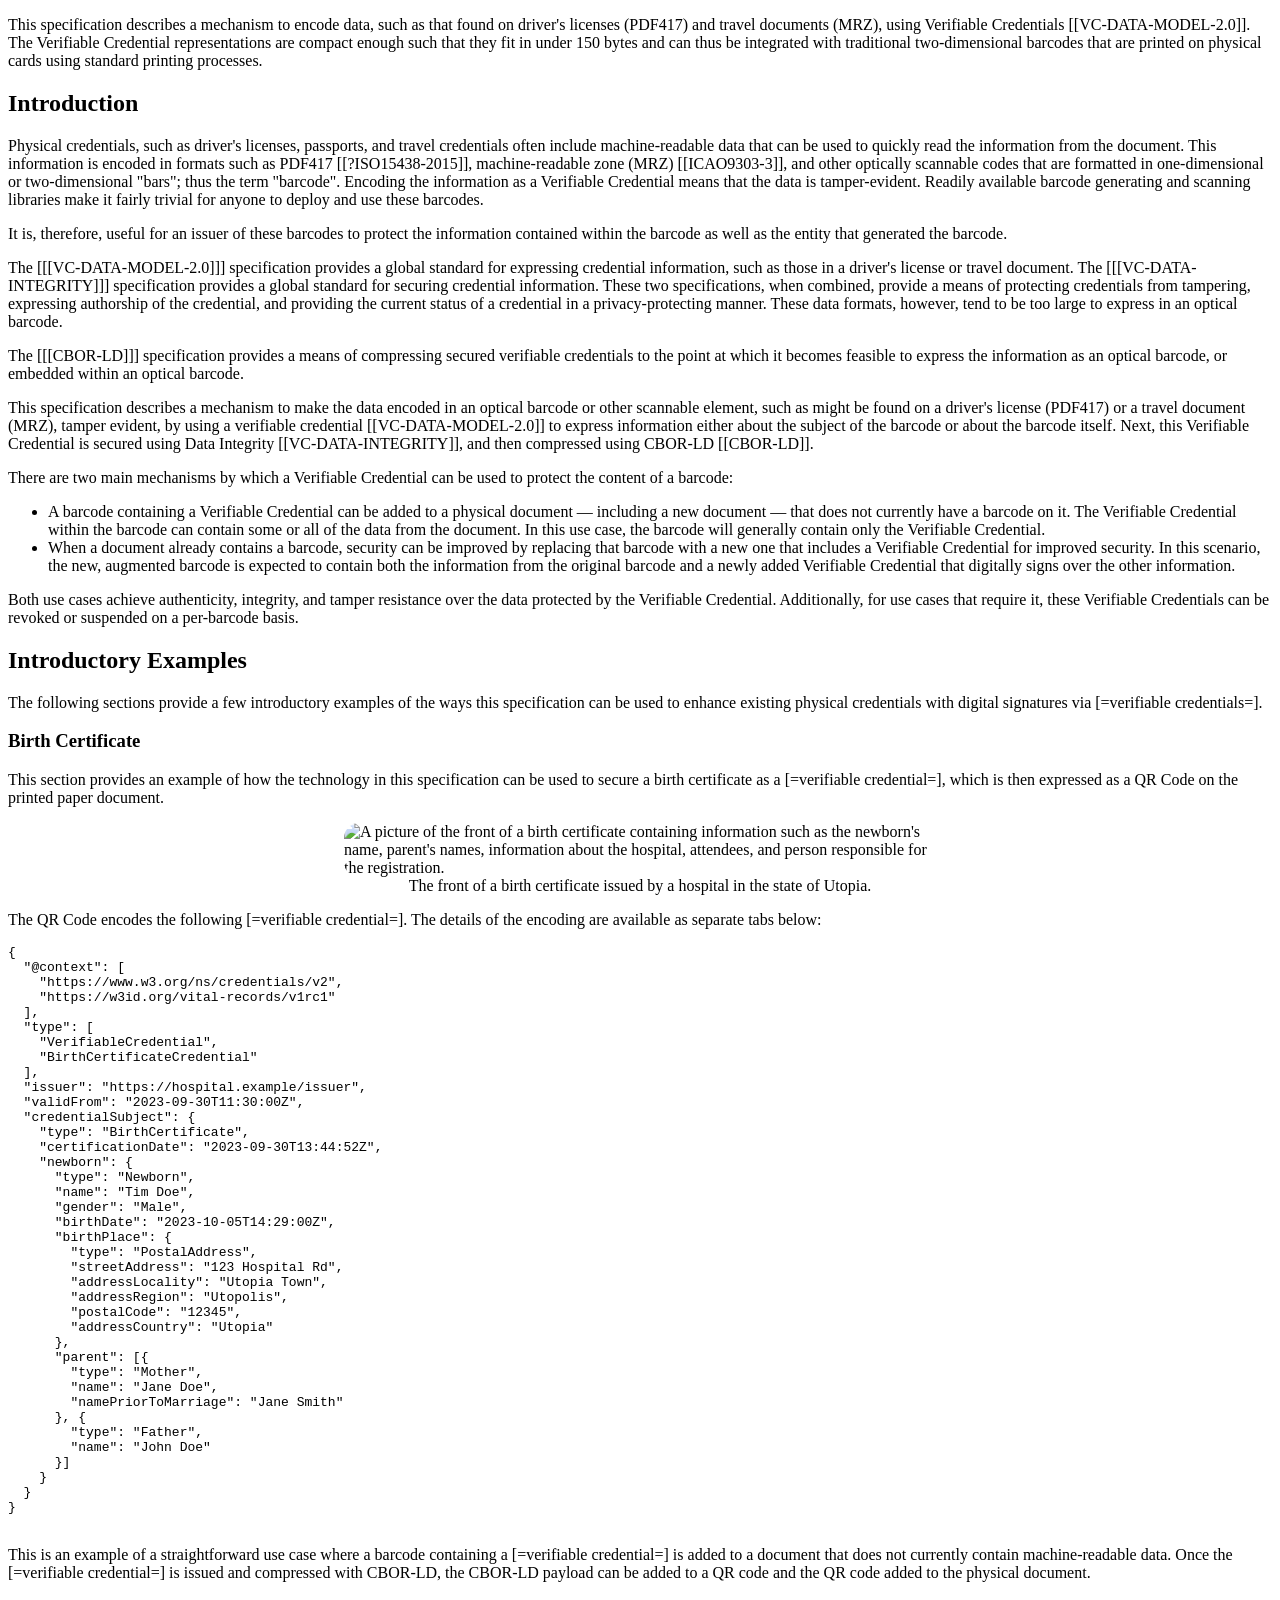
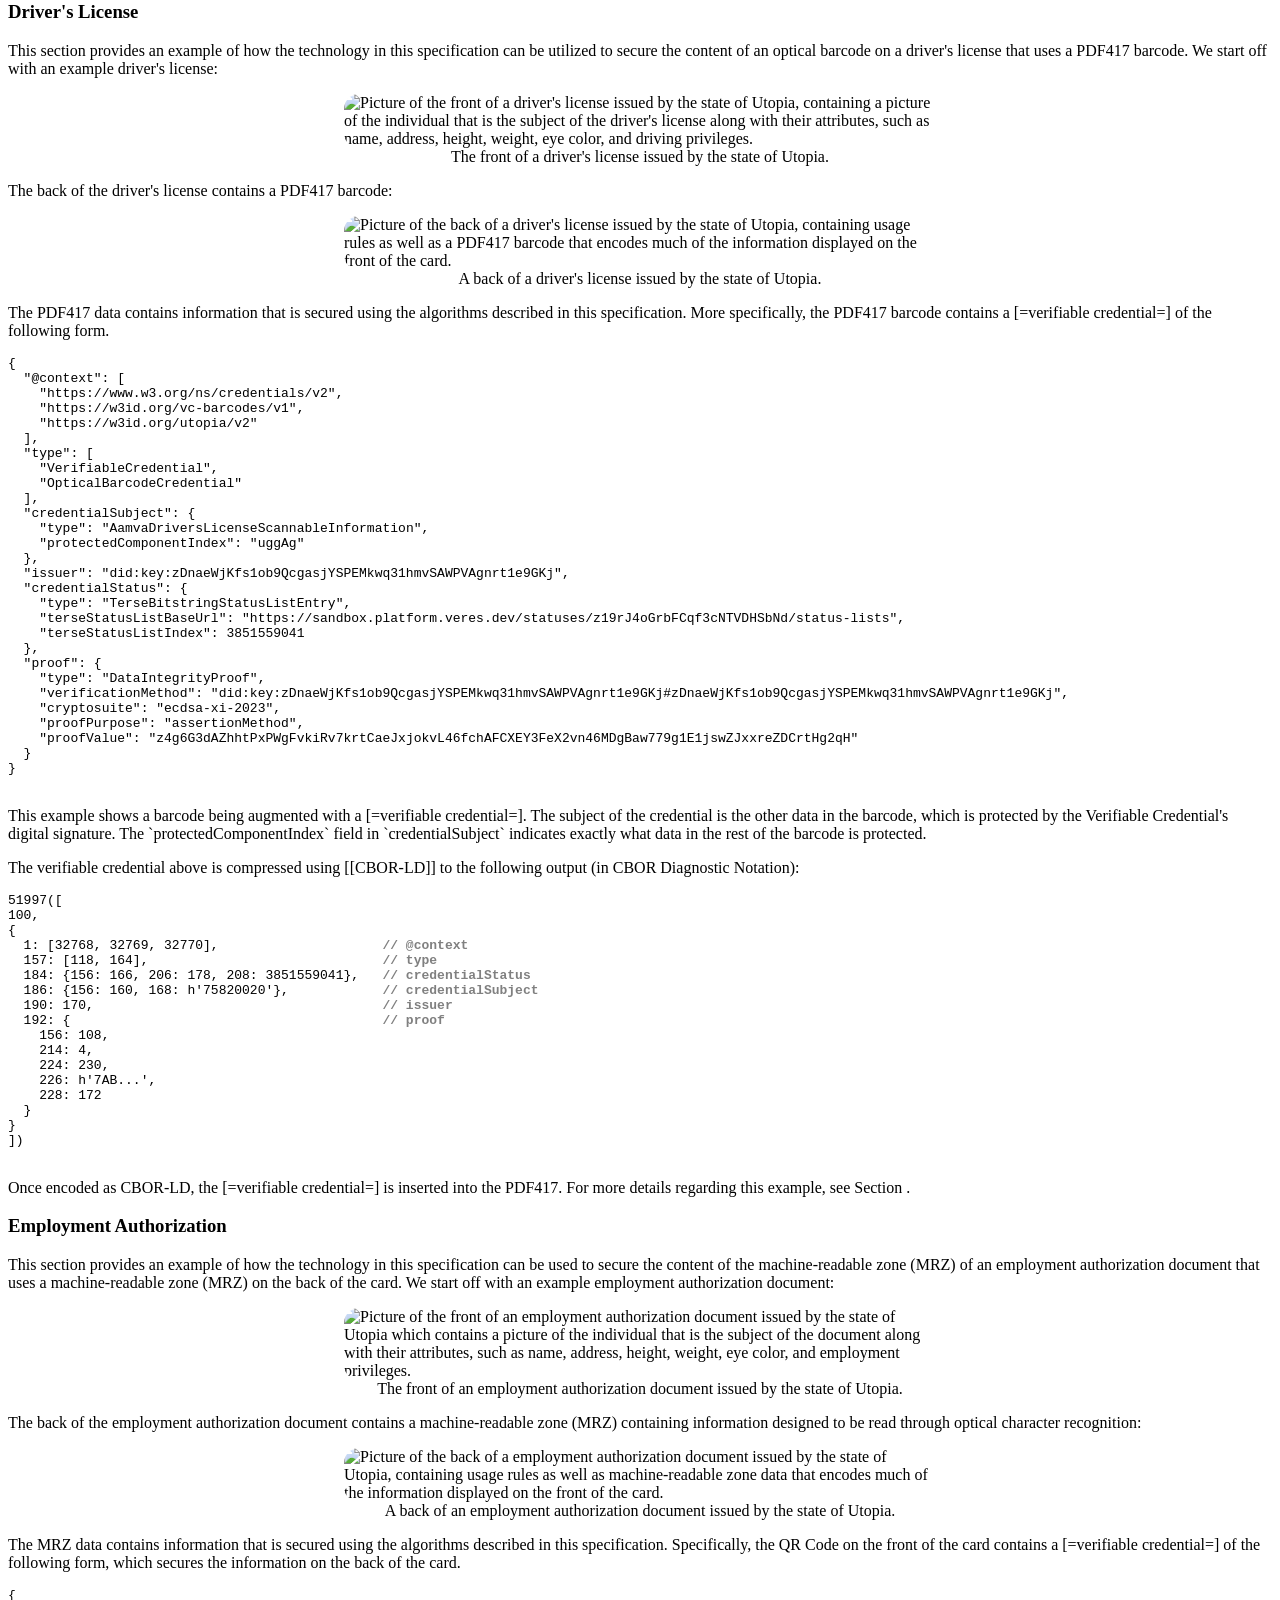
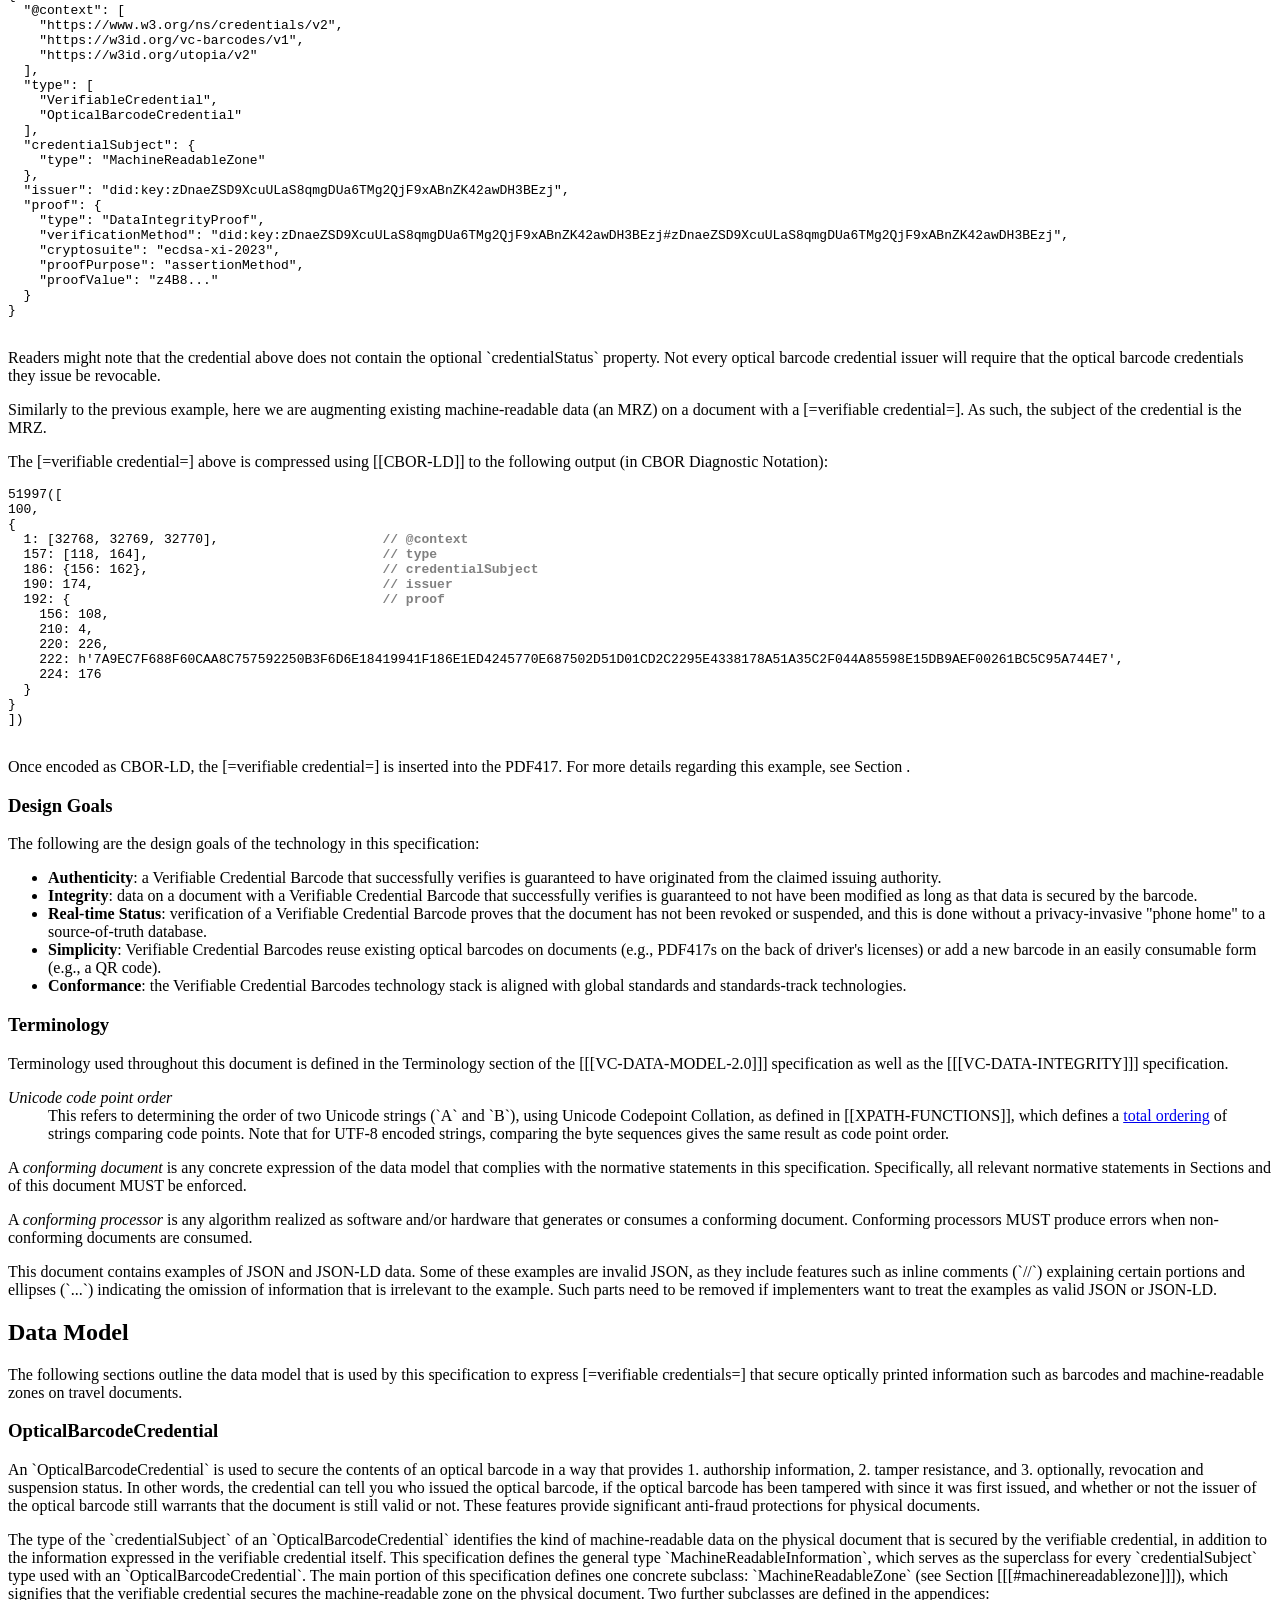
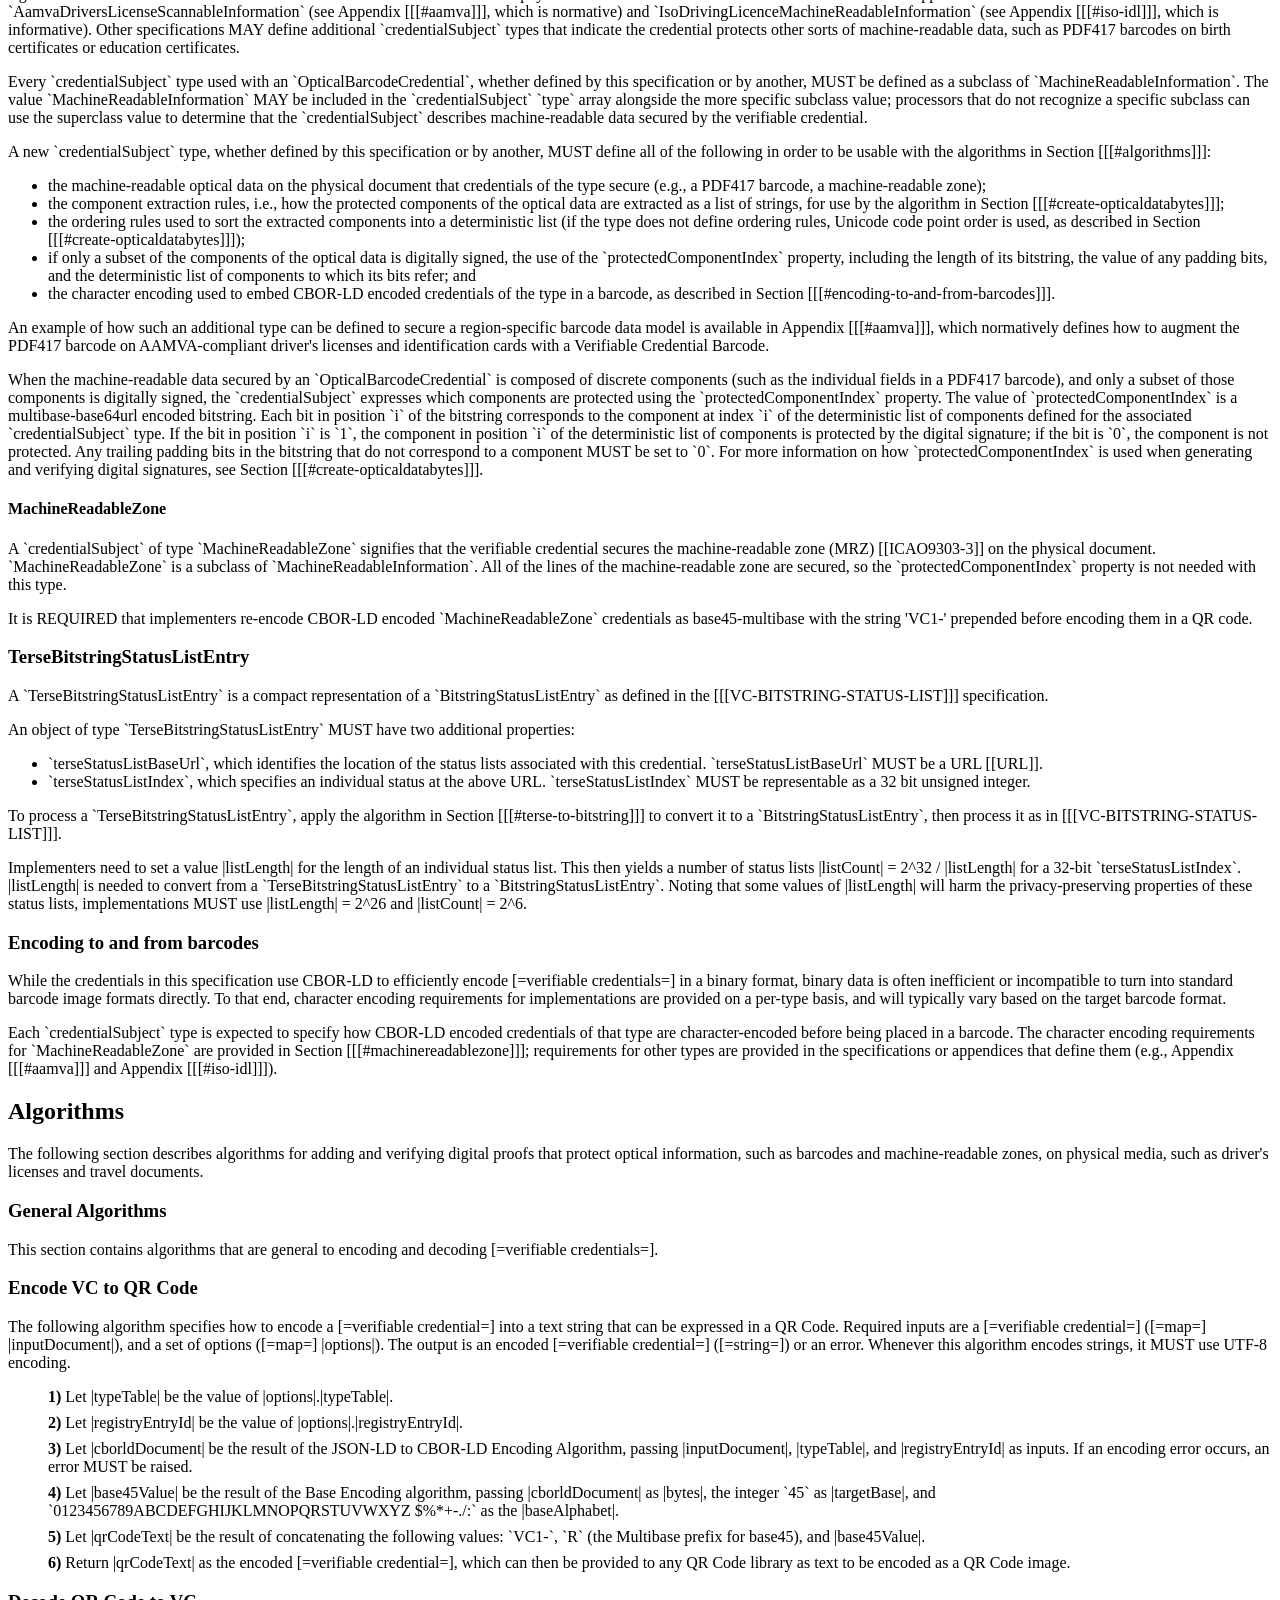
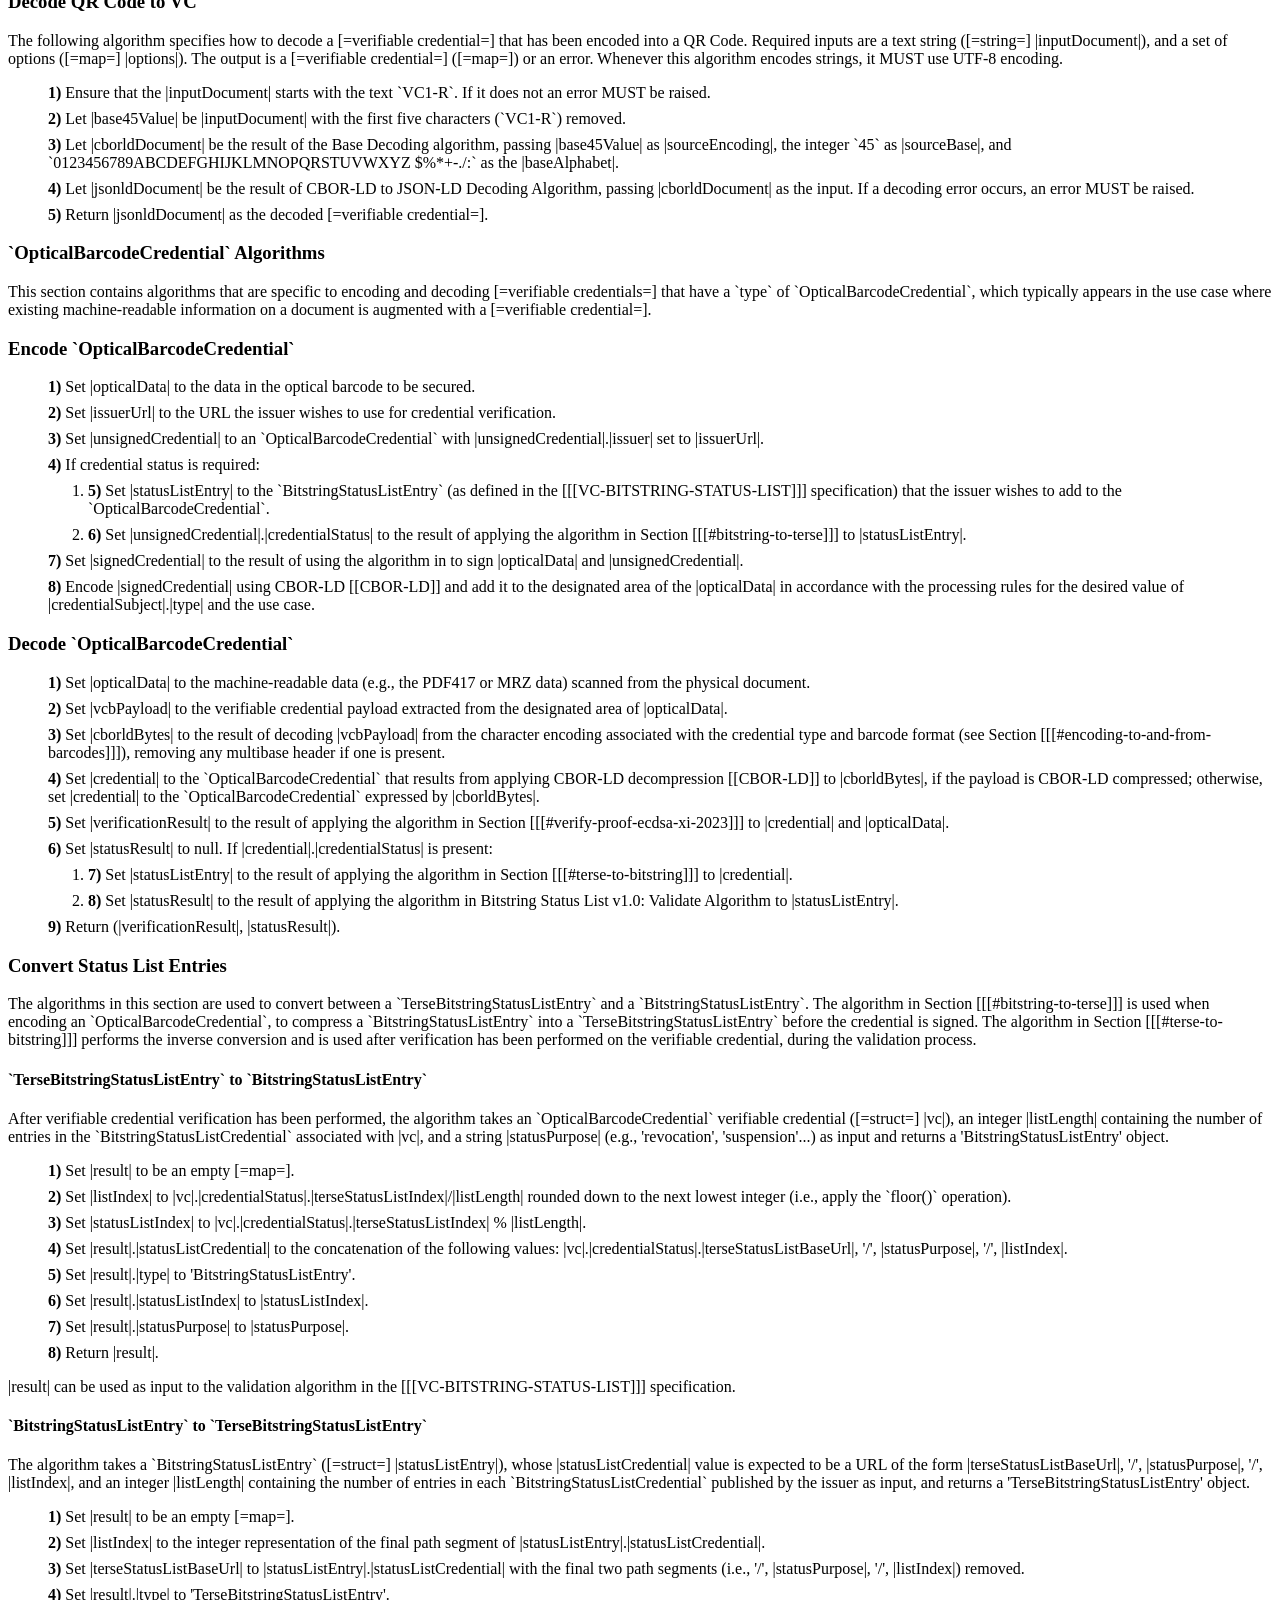
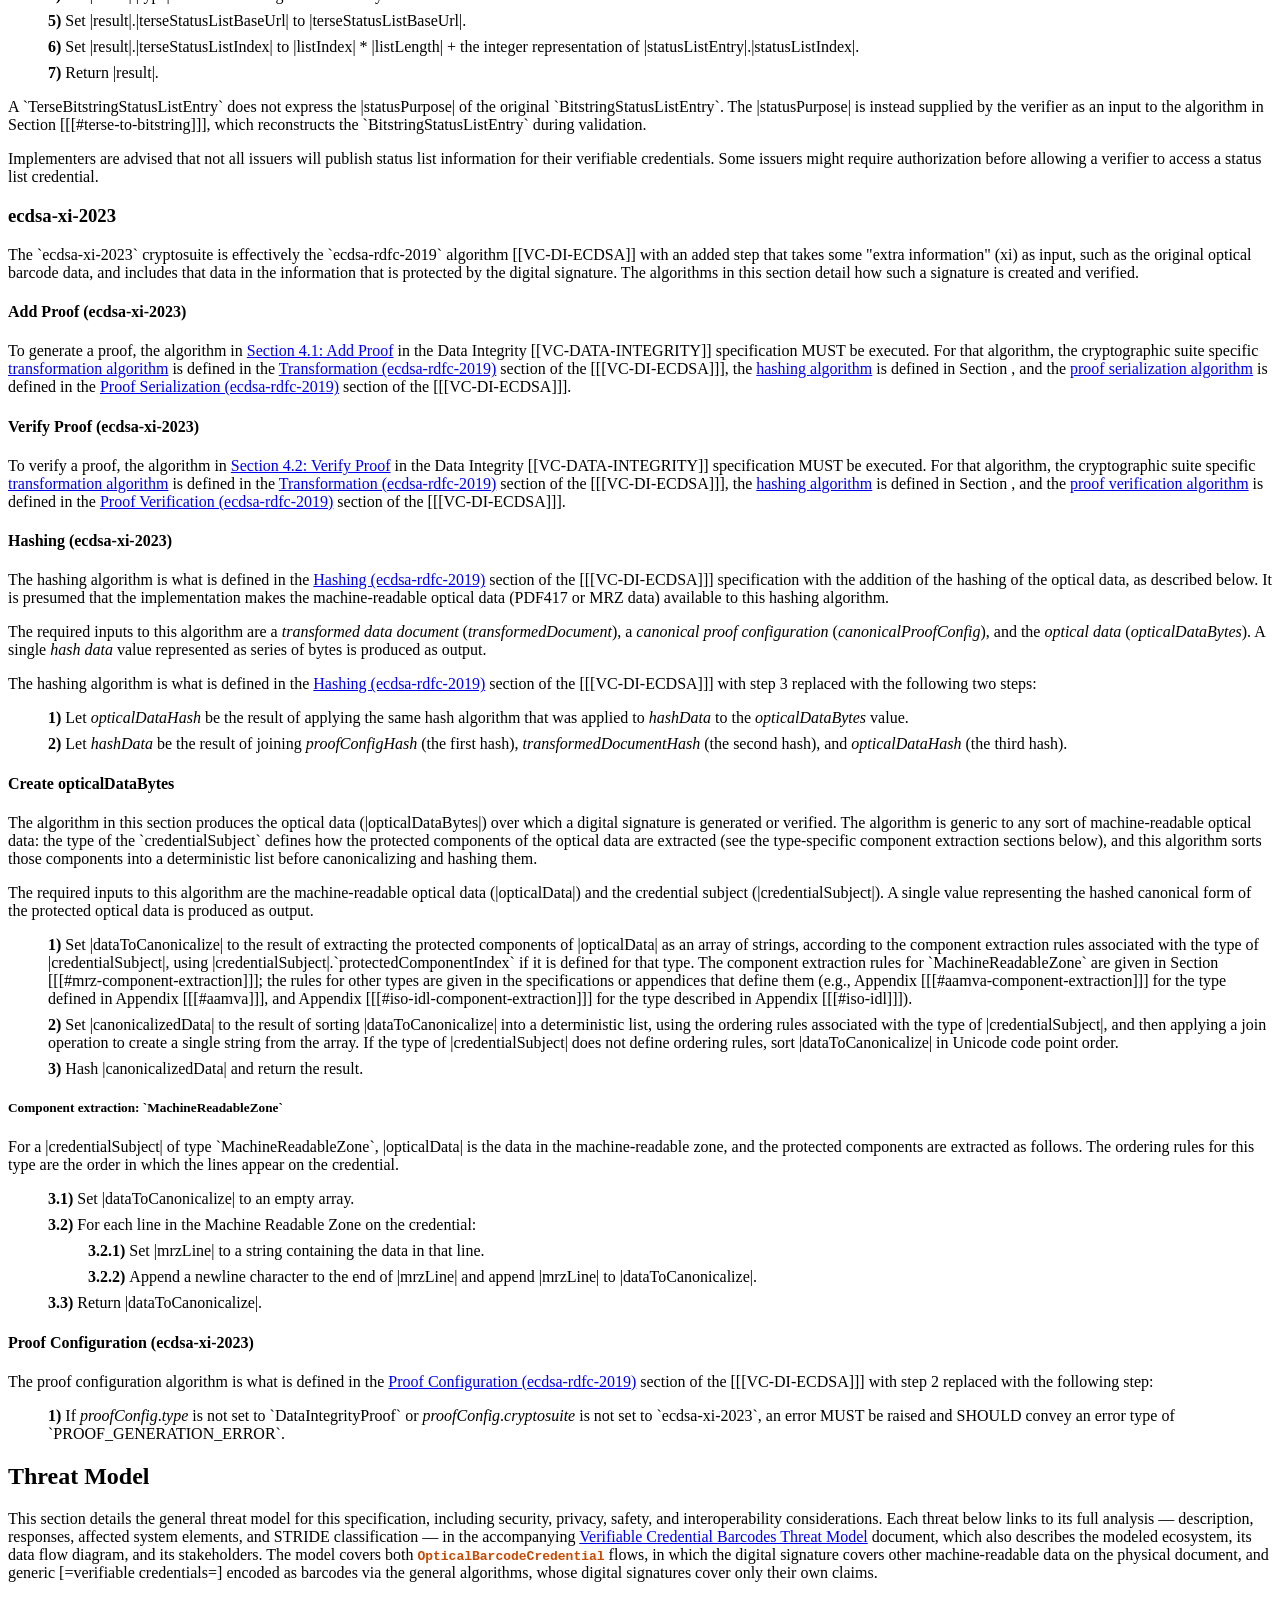
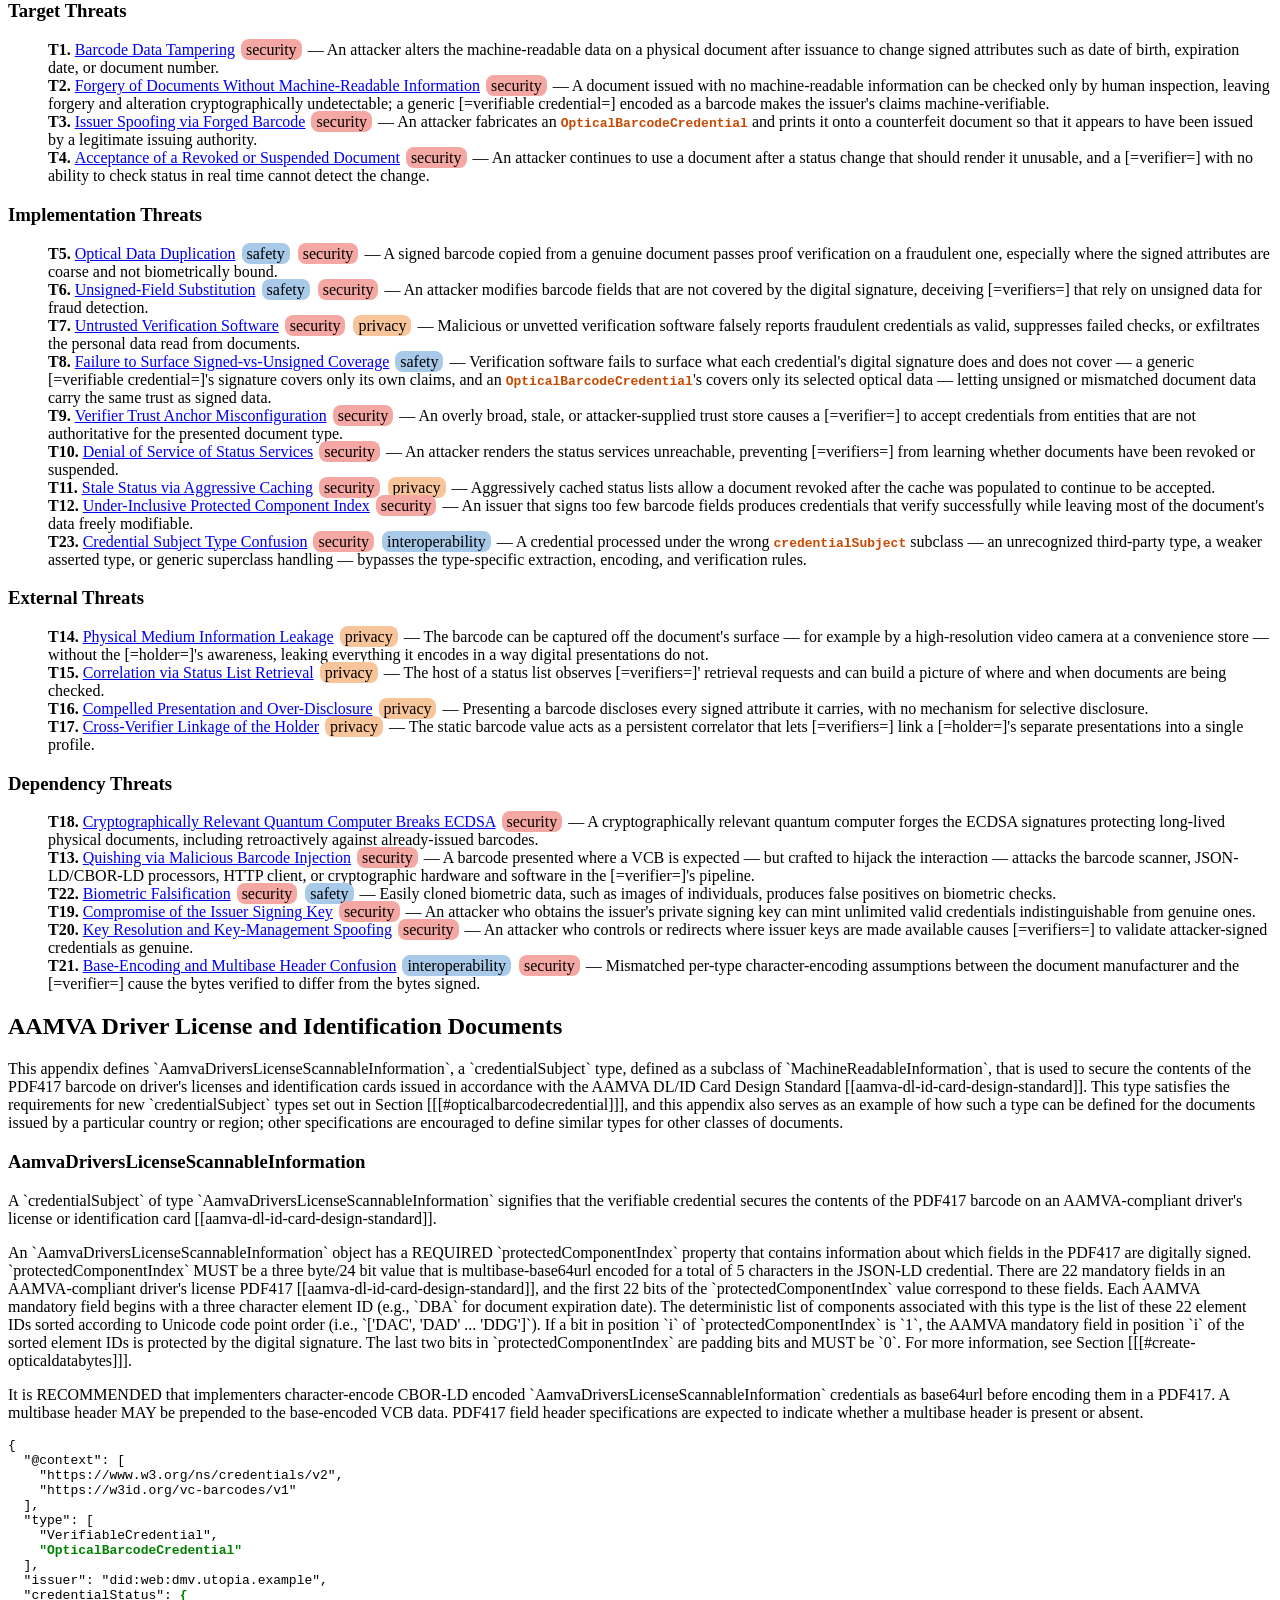
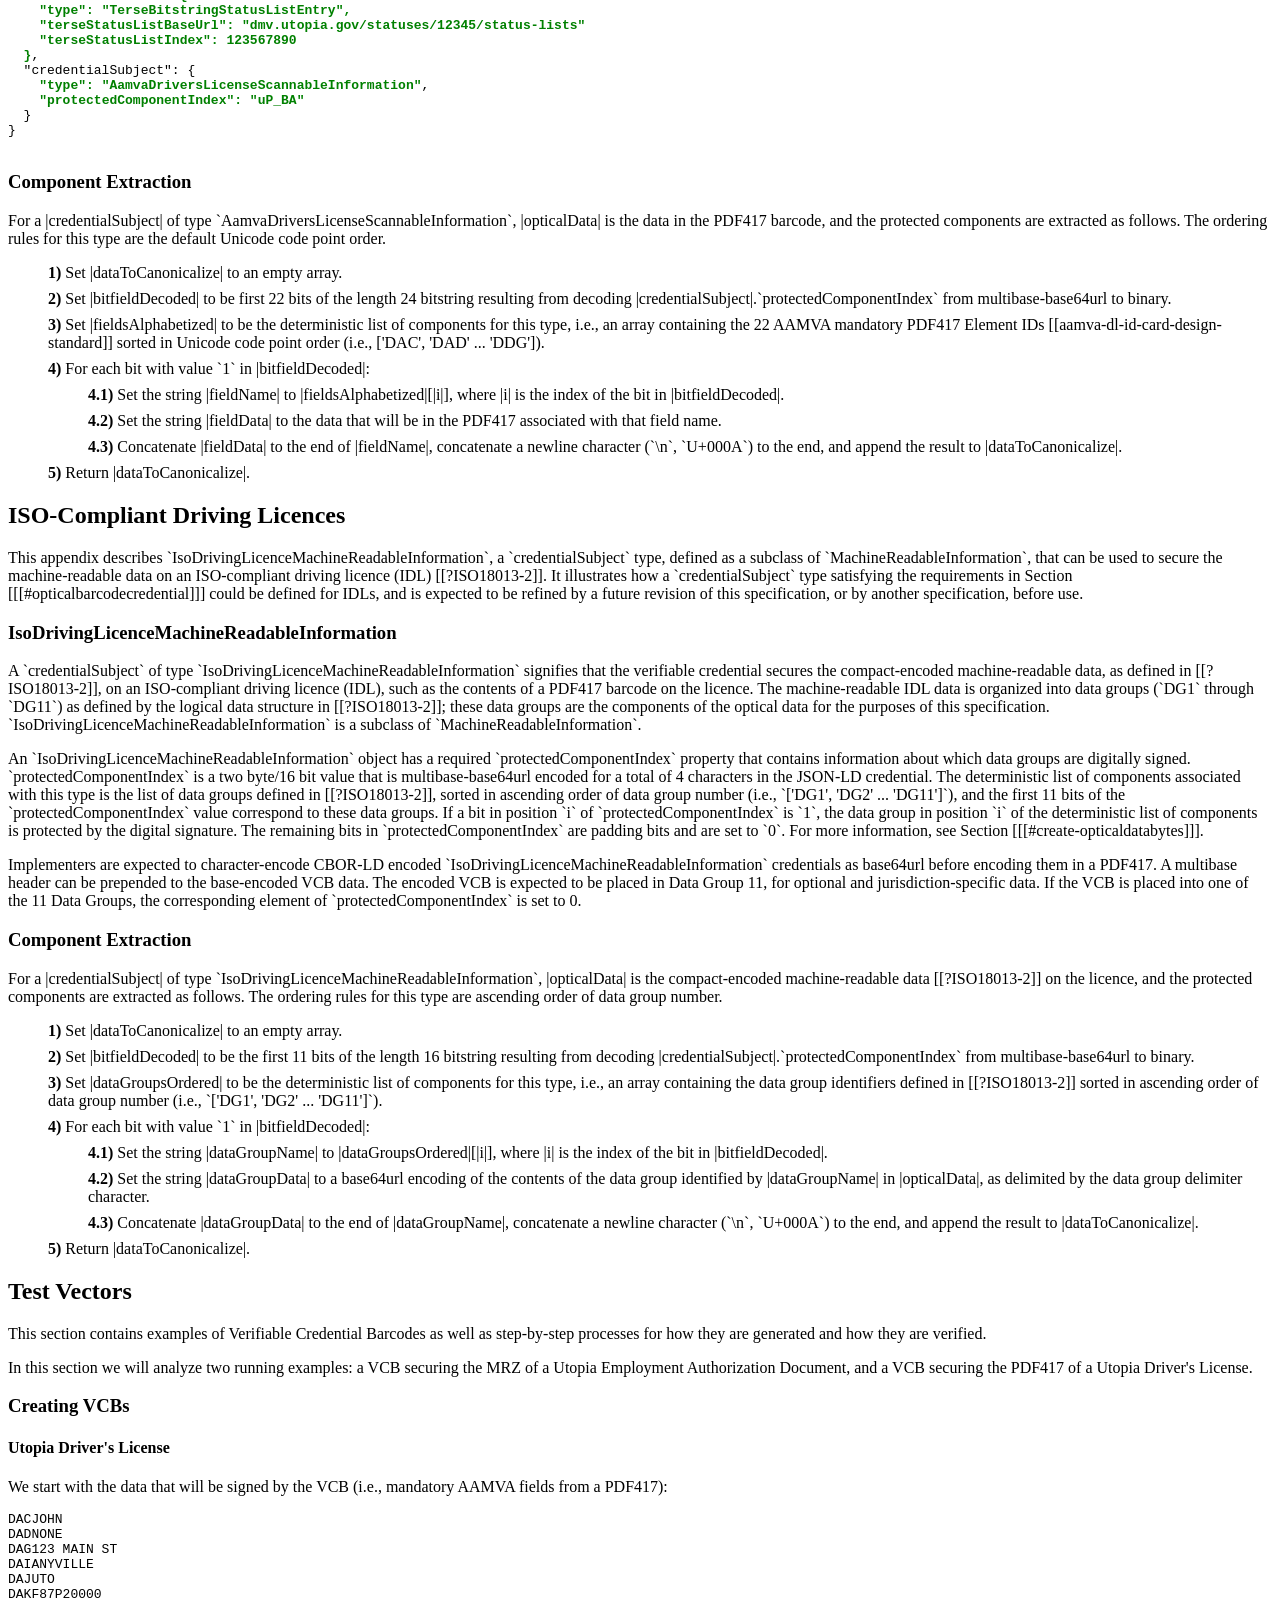
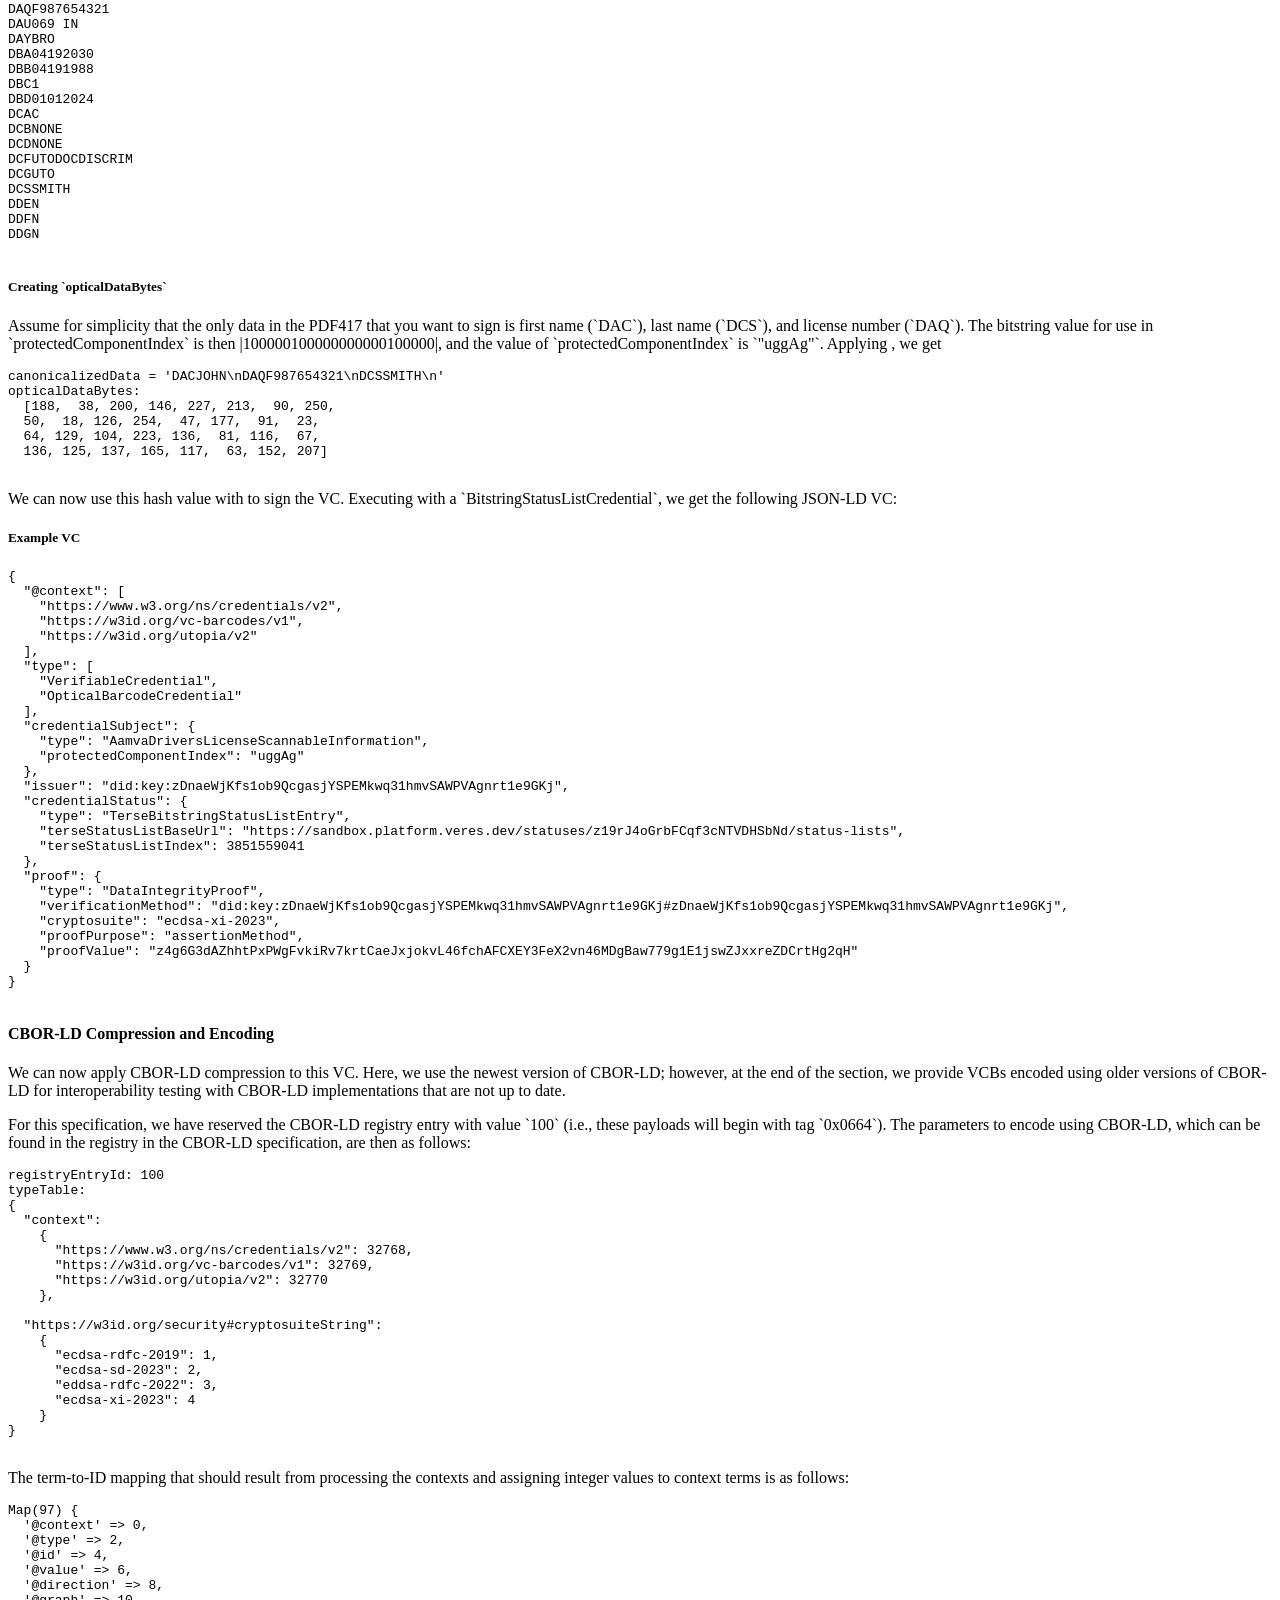
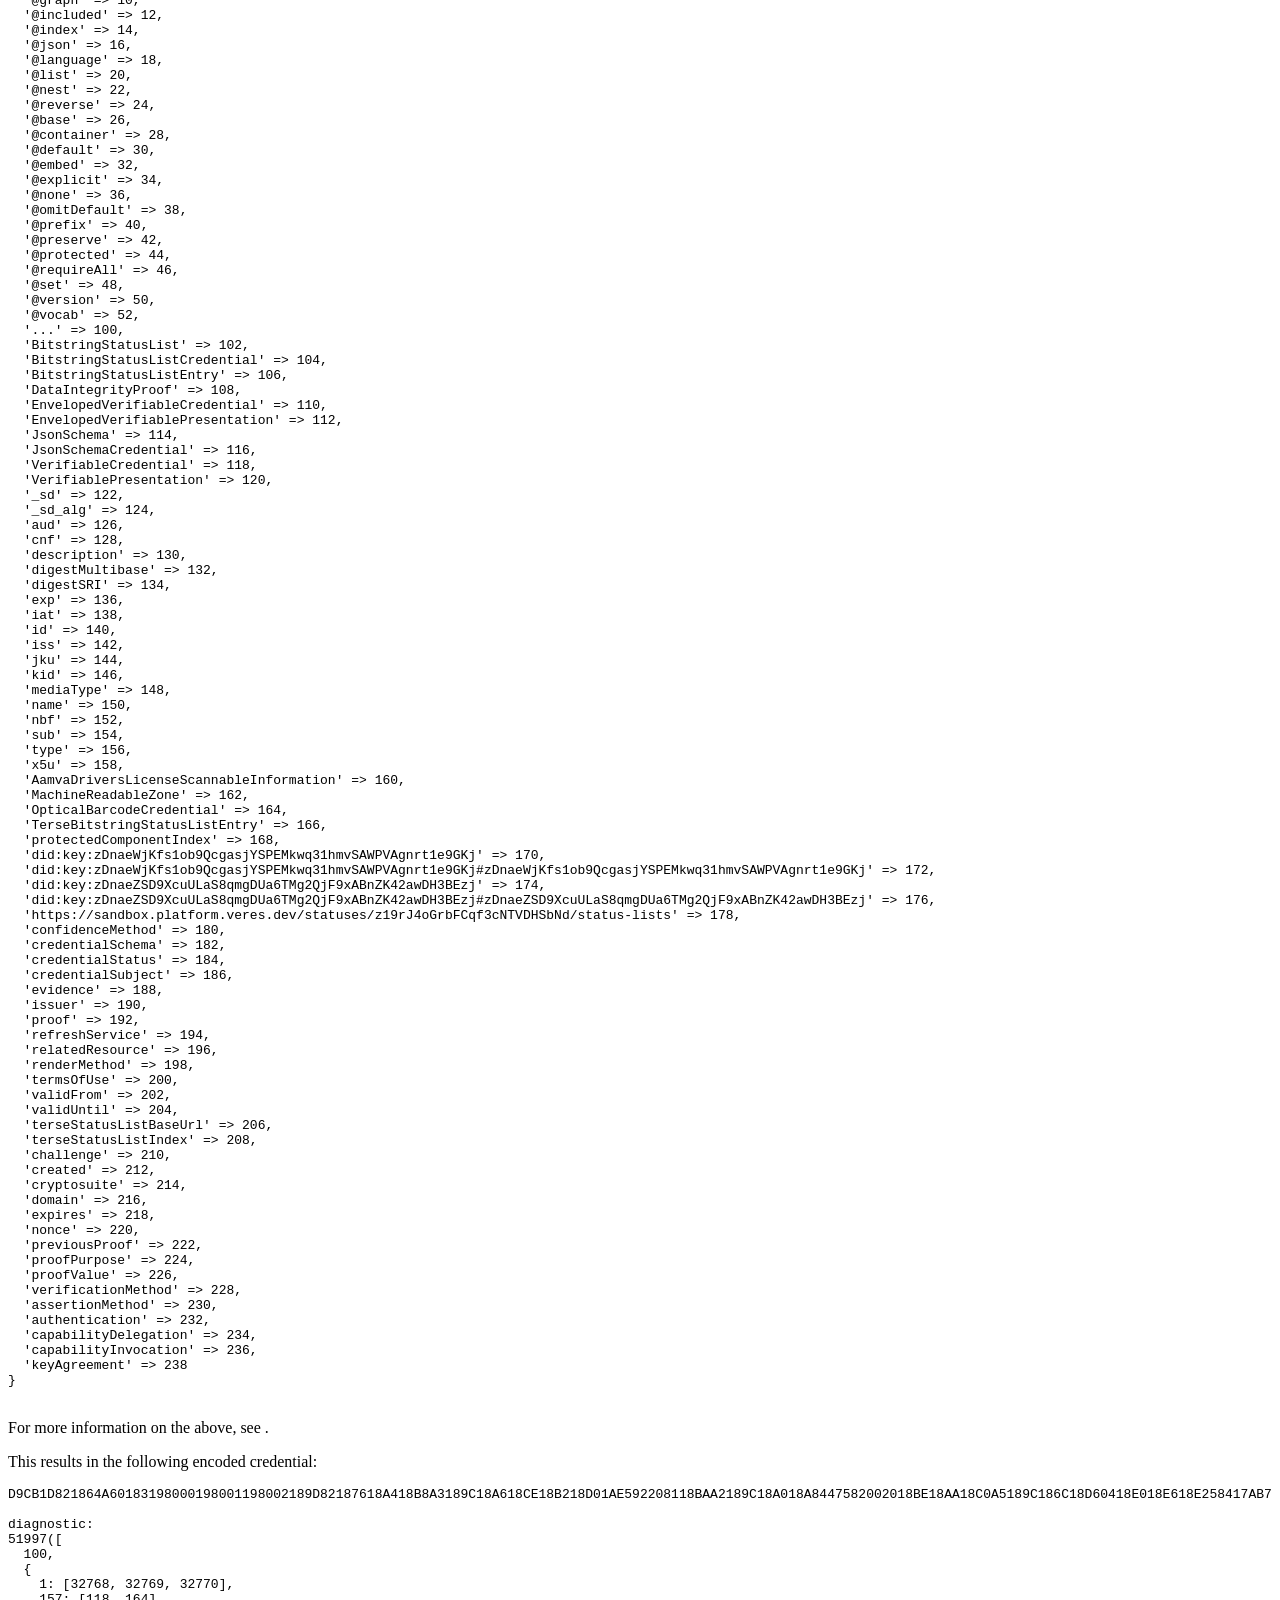
==== commit 7cbc7650: "Replace the suite check in the ECDSA-XI proof configuration" ====
--- a/index.html
+++ b/index.html
@@ -1366,14 +1366,14 @@
 The proof configuration algorithm is what is defined in the
 <a href="https://www.w3.org/TR/vc-di-ecdsa/#proof-configuration-ecdsa-rdfc-2019">
 Proof Configuration (ecdsa-rdfc-2019)</a> section of the [[[VC-DI-ECDSA]]] with
-step 4 replaced with the following step:
+step 2 replaced with the following step:
             </p>
 
             <ol class="algorithm">
               <li>
-If <var>options</var>.<var>type</var> is not set to `DataIntegrityProof` and
+If <var>proofConfig</var>.<var>type</var> is not set to `DataIntegrityProof` or
 <var>proofConfig</var>.<var>cryptosuite</var> is not set to `ecdsa-xi-2023`, an
-`INVALID_PROOF_CONFIGURATION` error MUST be raised.
+error MUST be raised and SHOULD convey an error type of `PROOF_GENERATION_ERROR`.
               </li>
             </ol>
 
@@ -1625,7 +1625,7 @@
   "issuer": "did:web:dmv.utopia.example",
   "credentialStatus": <span class="highlight">{
     "type": "TerseBitstringStatusListEntry",
-    "terseStatusListBaseUrl": "https://dmv.utopia.gov/statuses/12345/status-lists",
+    "terseStatusListBaseUrl": "dmv.utopia.gov/statuses/12345/status-lists"
     "terseStatusListIndex": 123567890
   }</span>,
   "credentialSubject": {
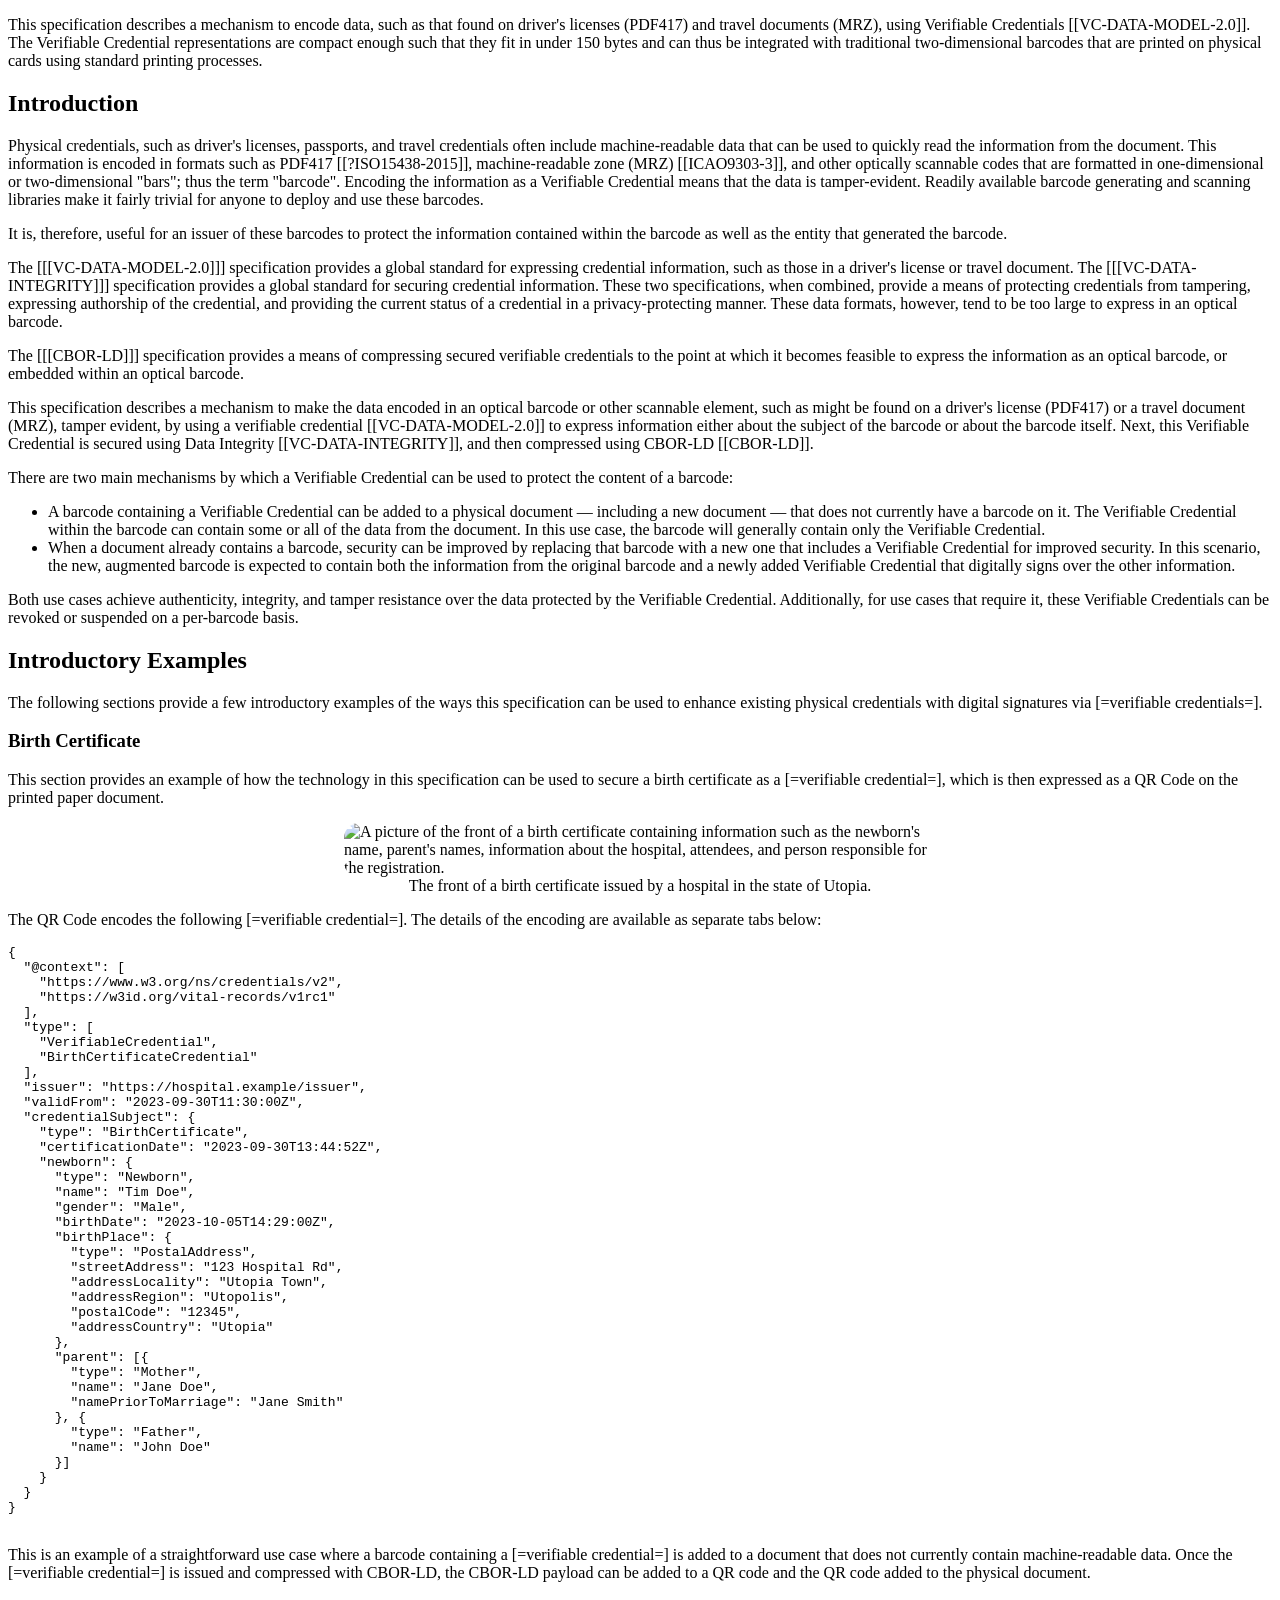
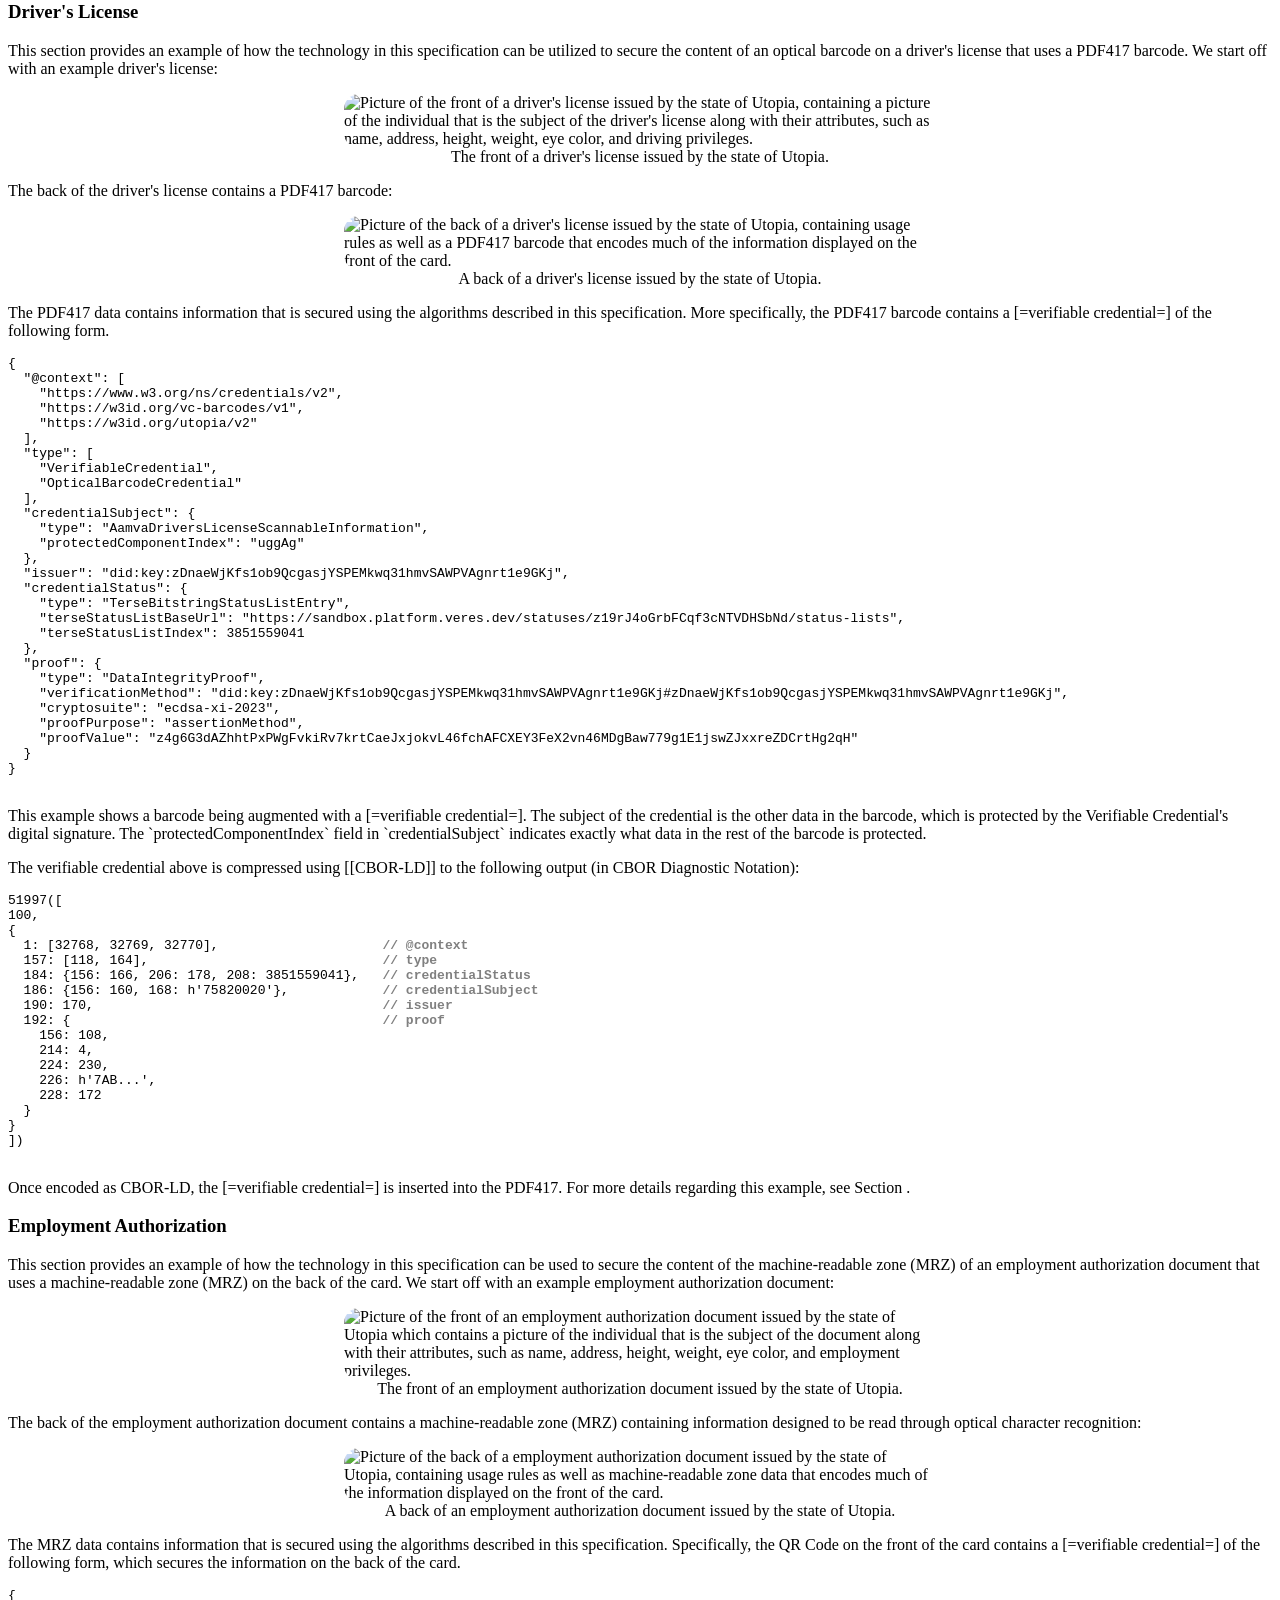
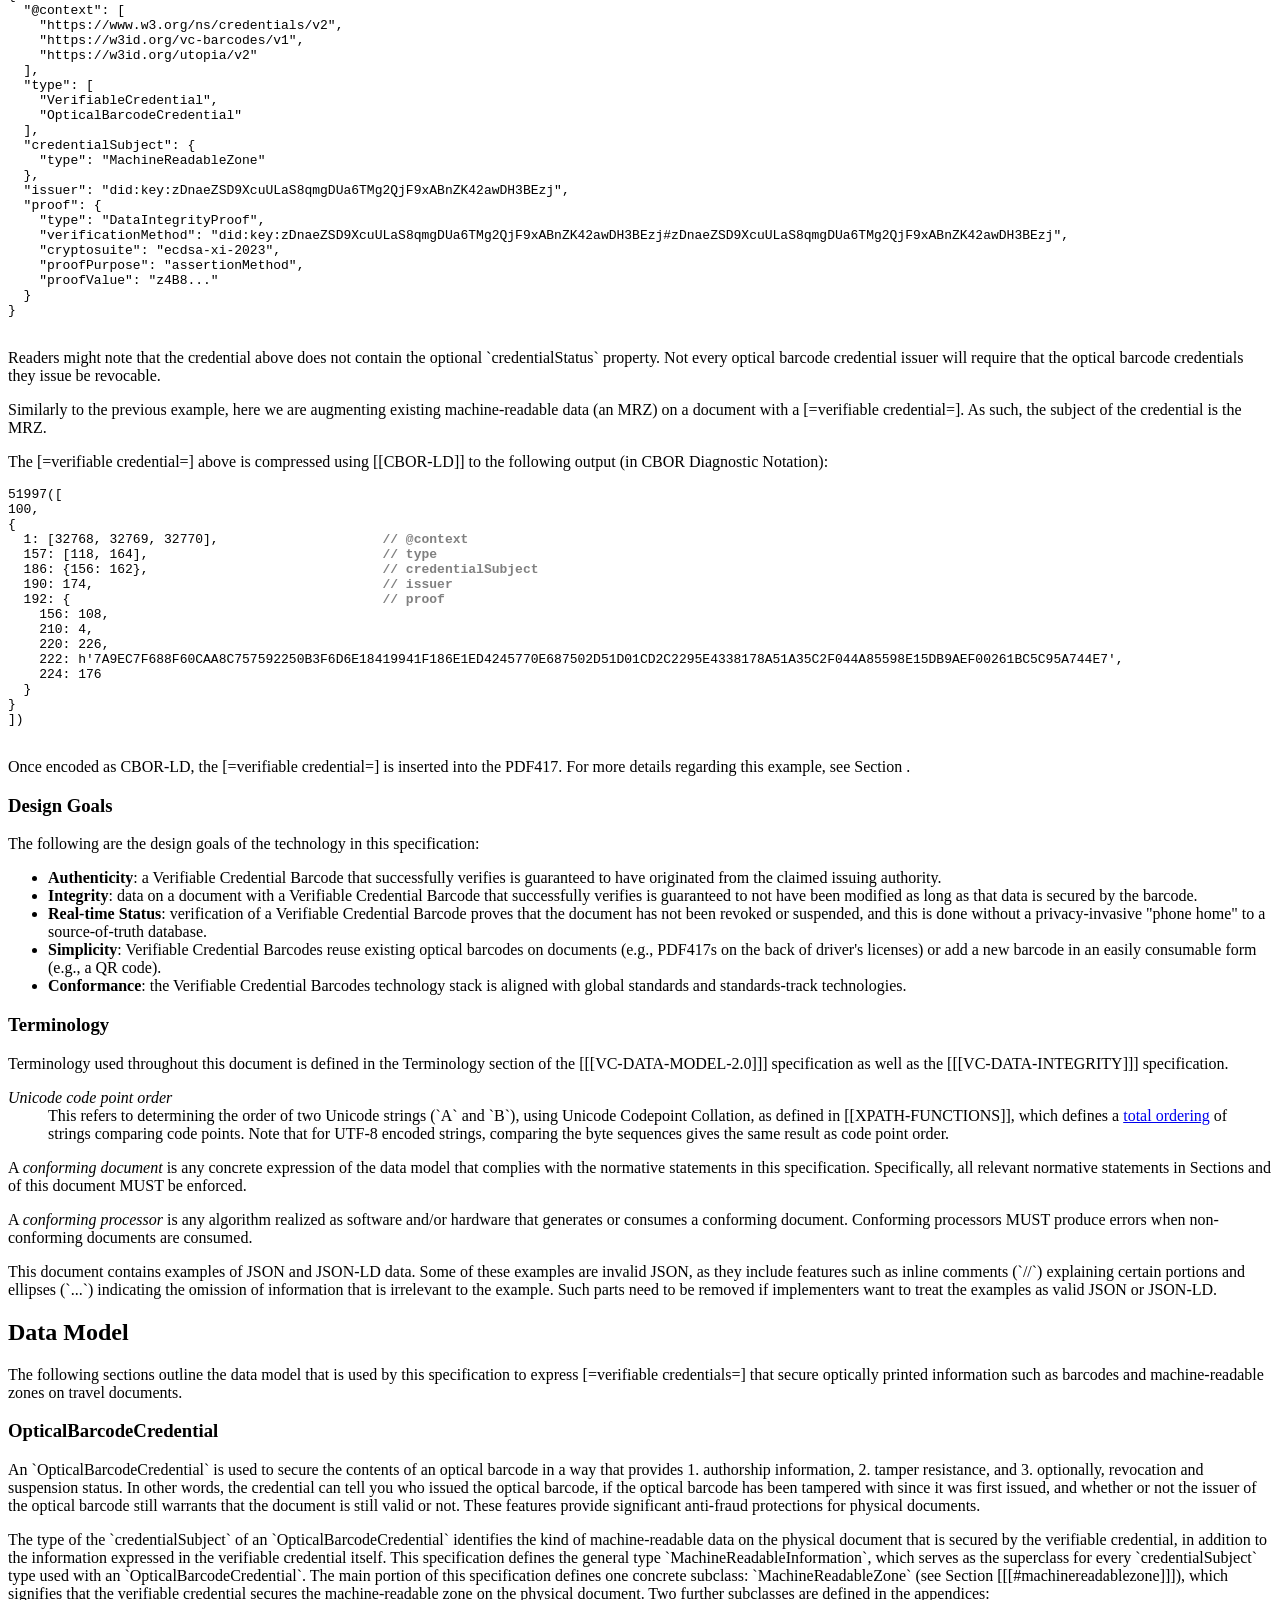
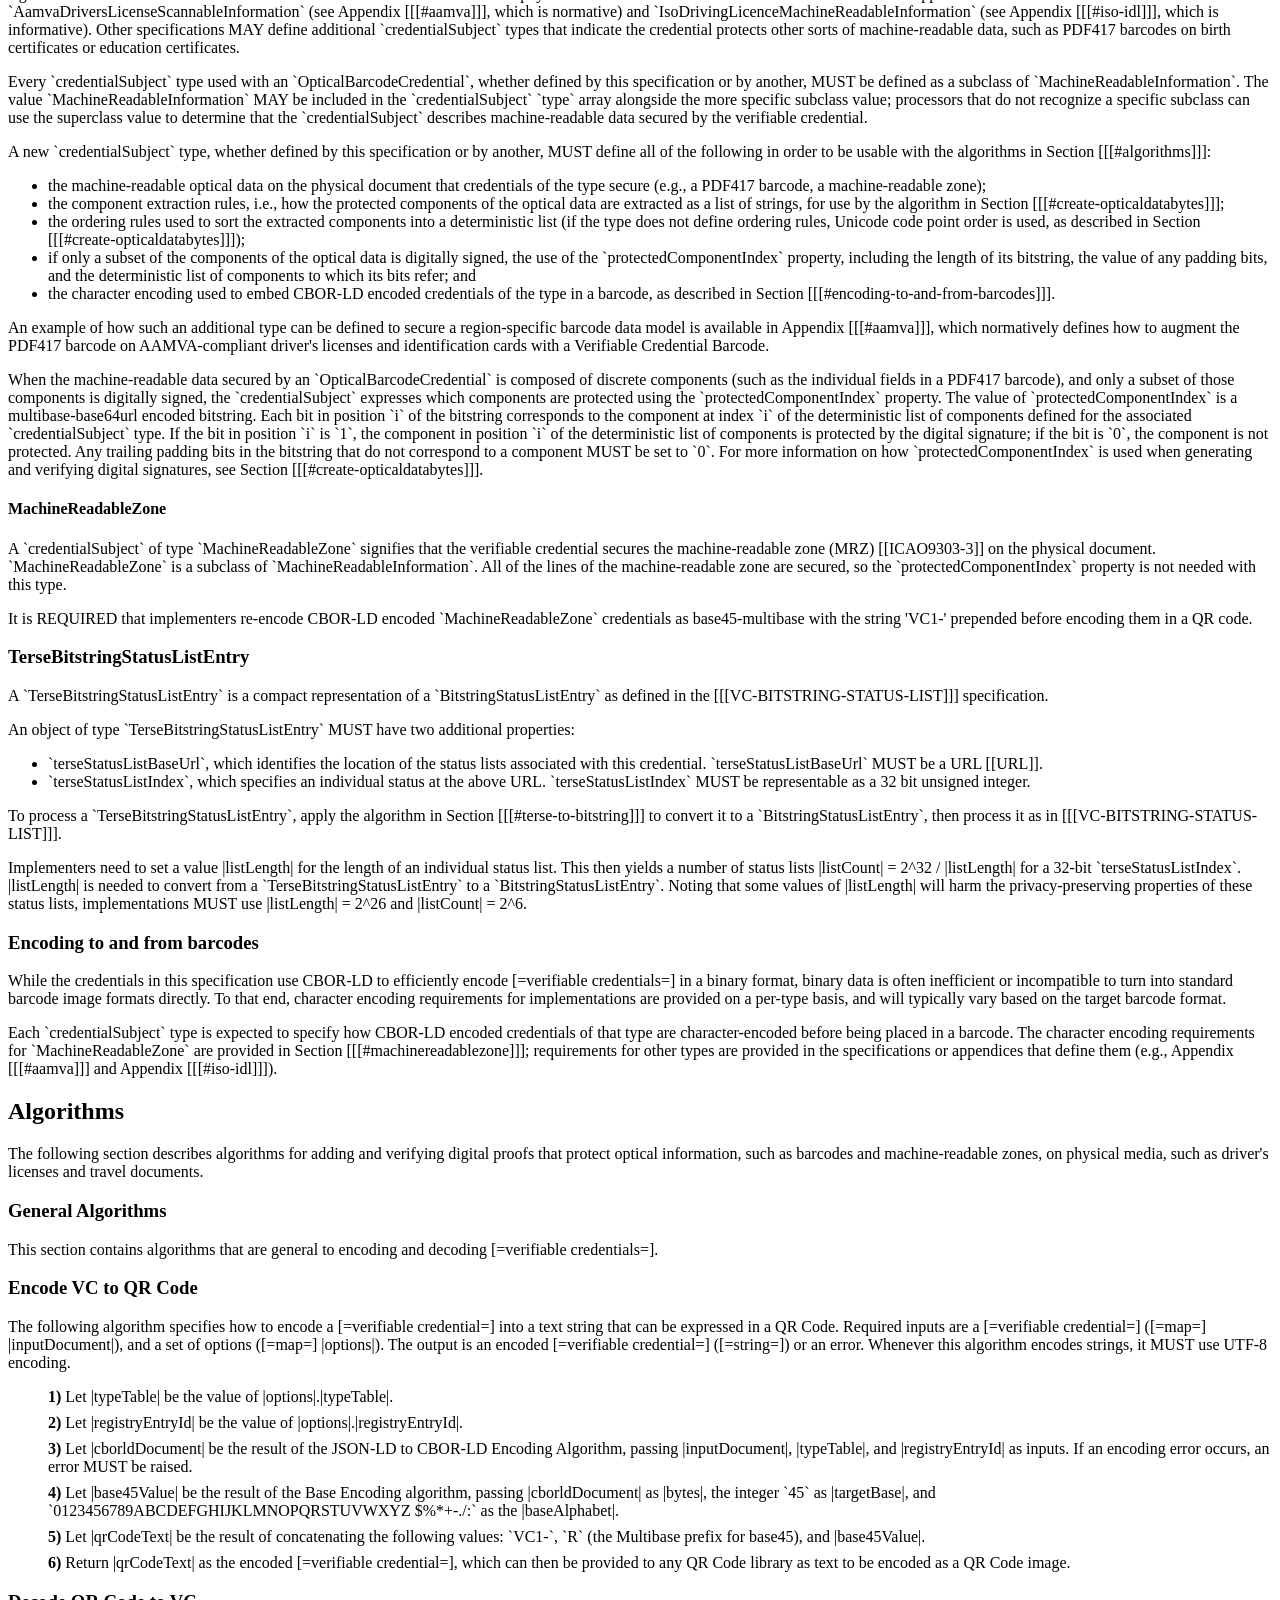
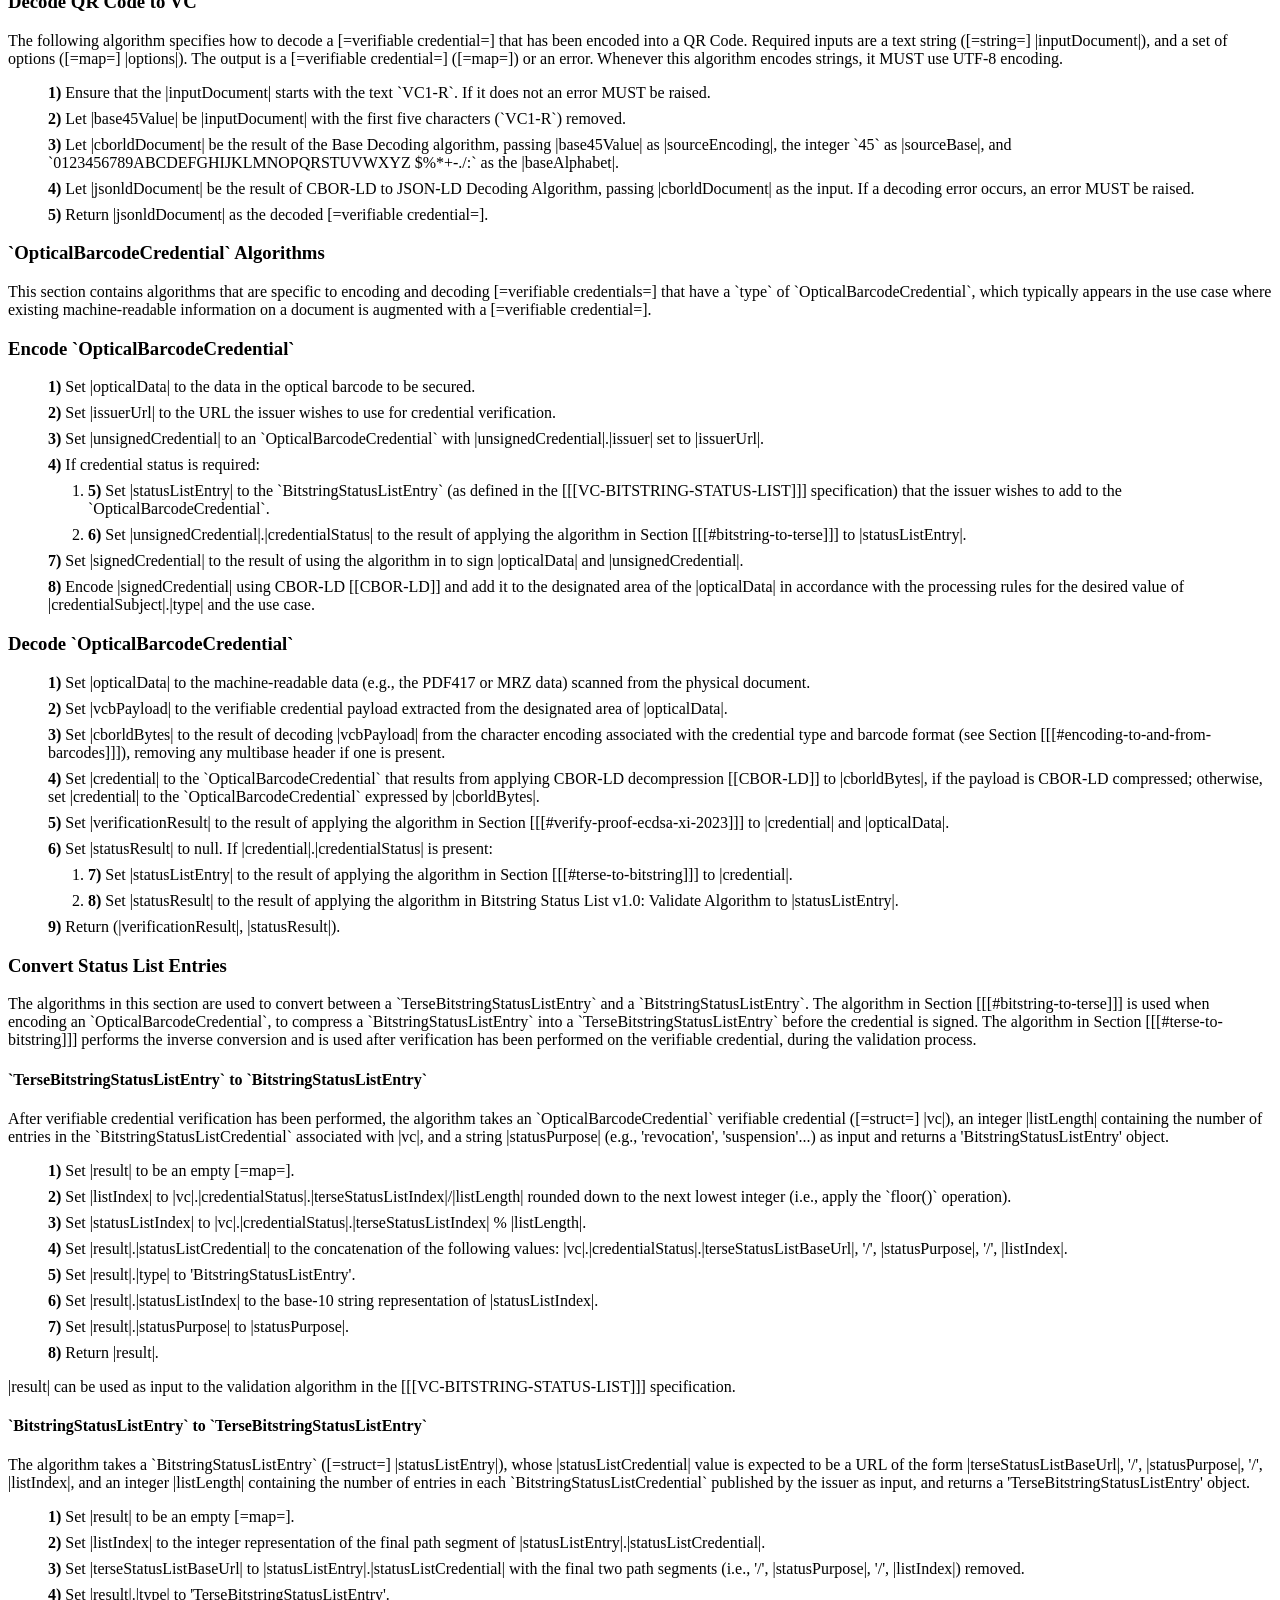
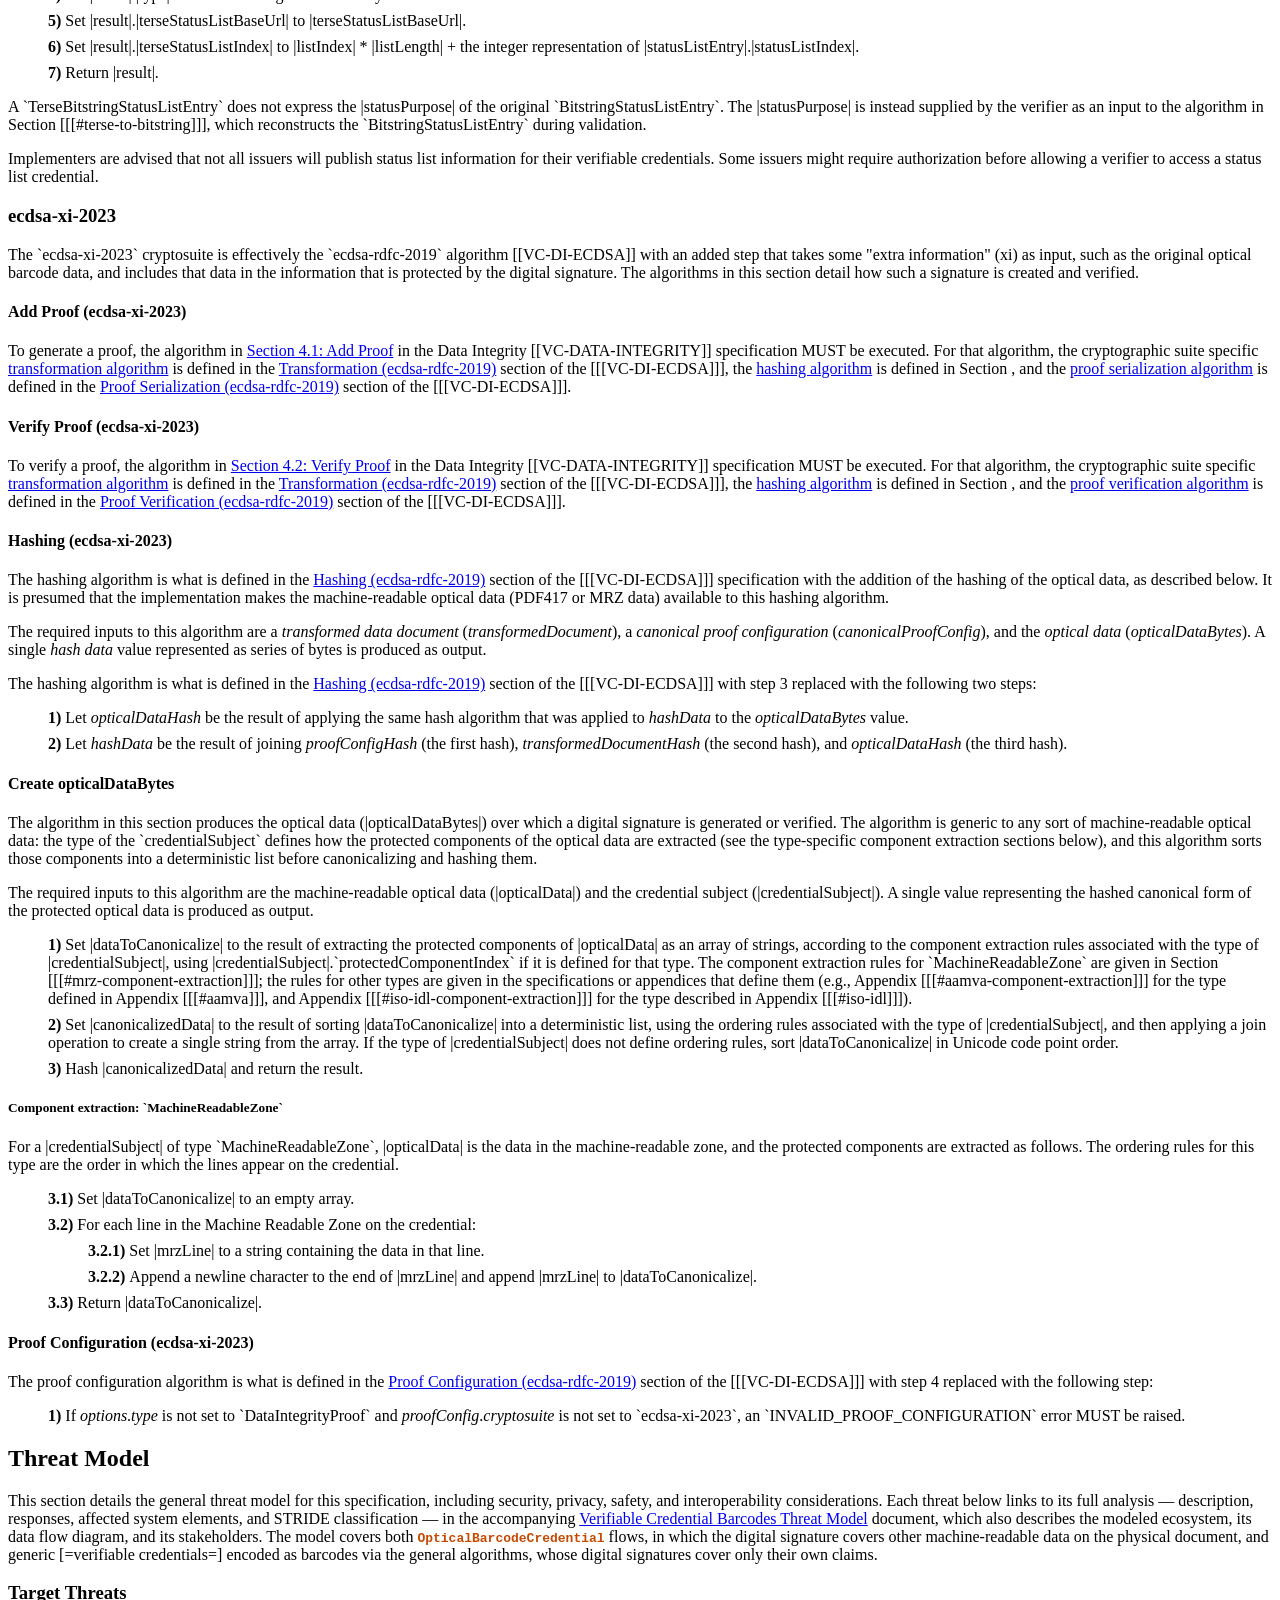
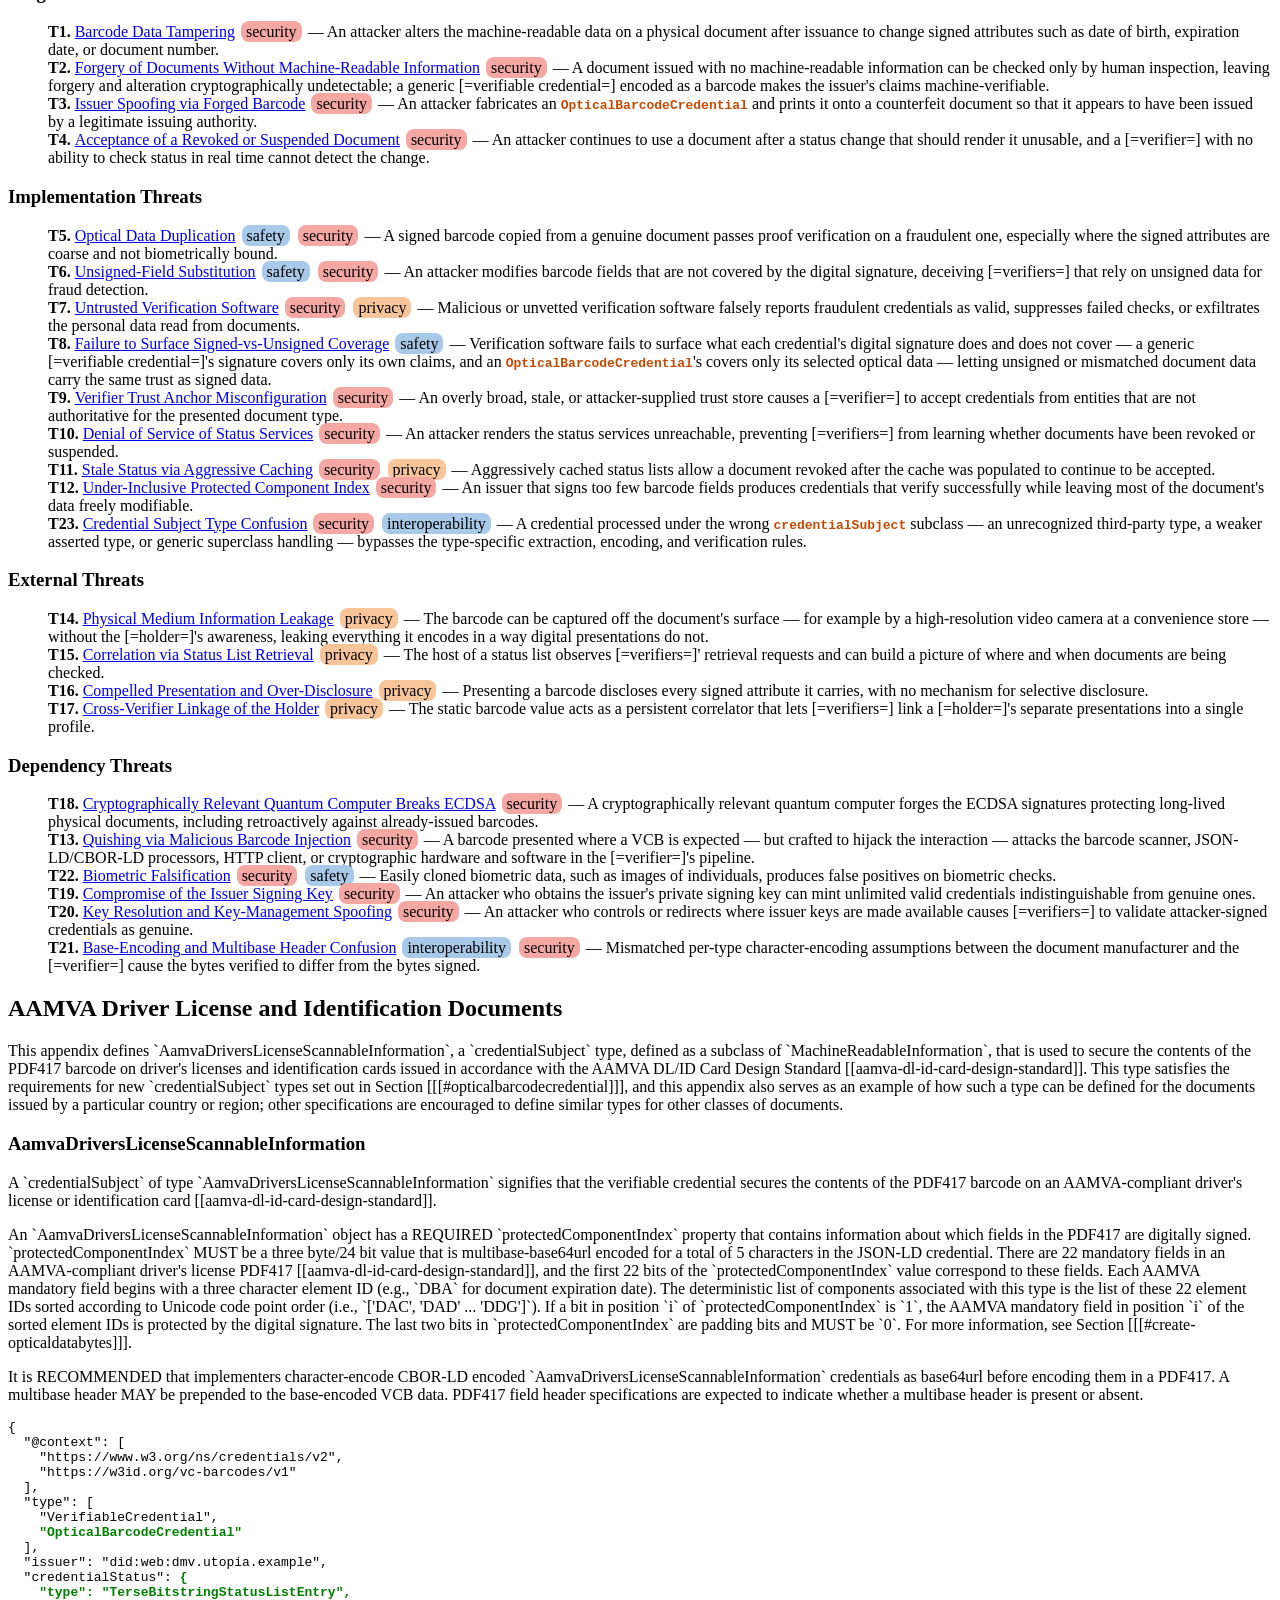
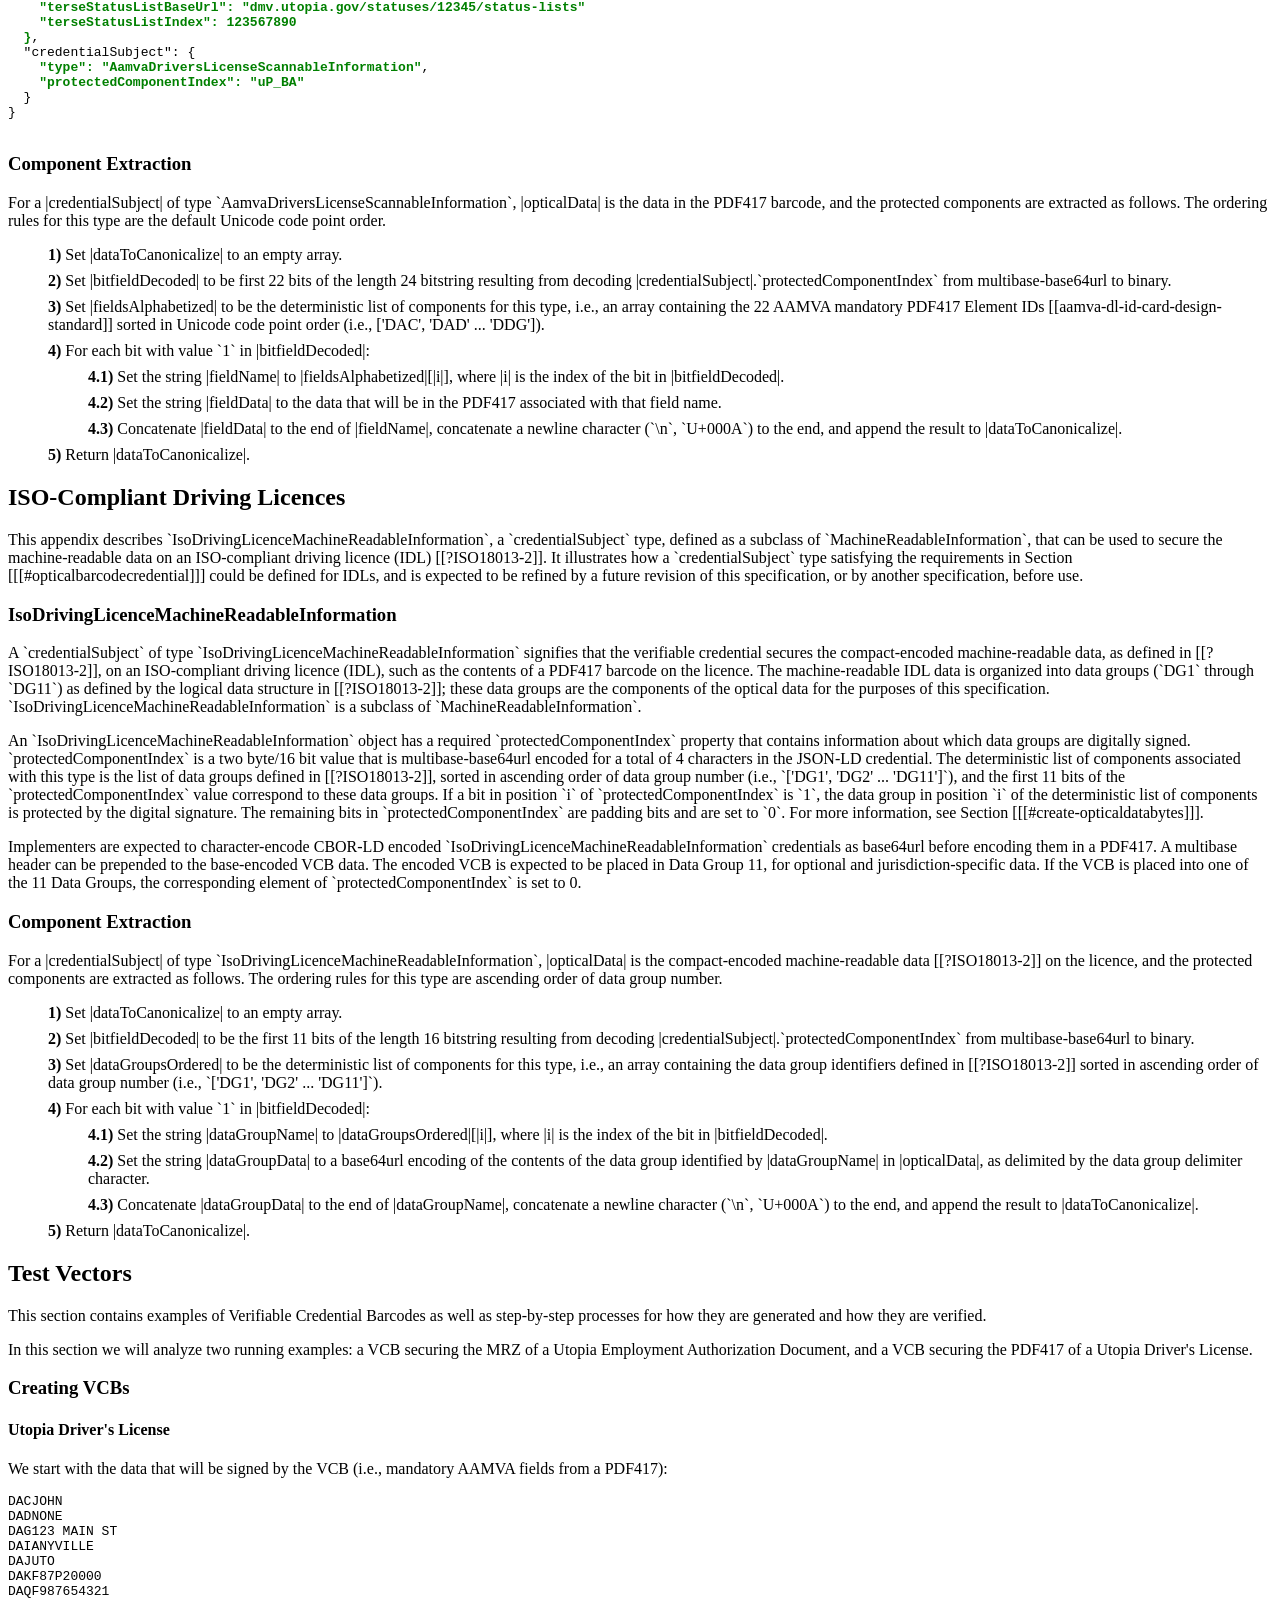
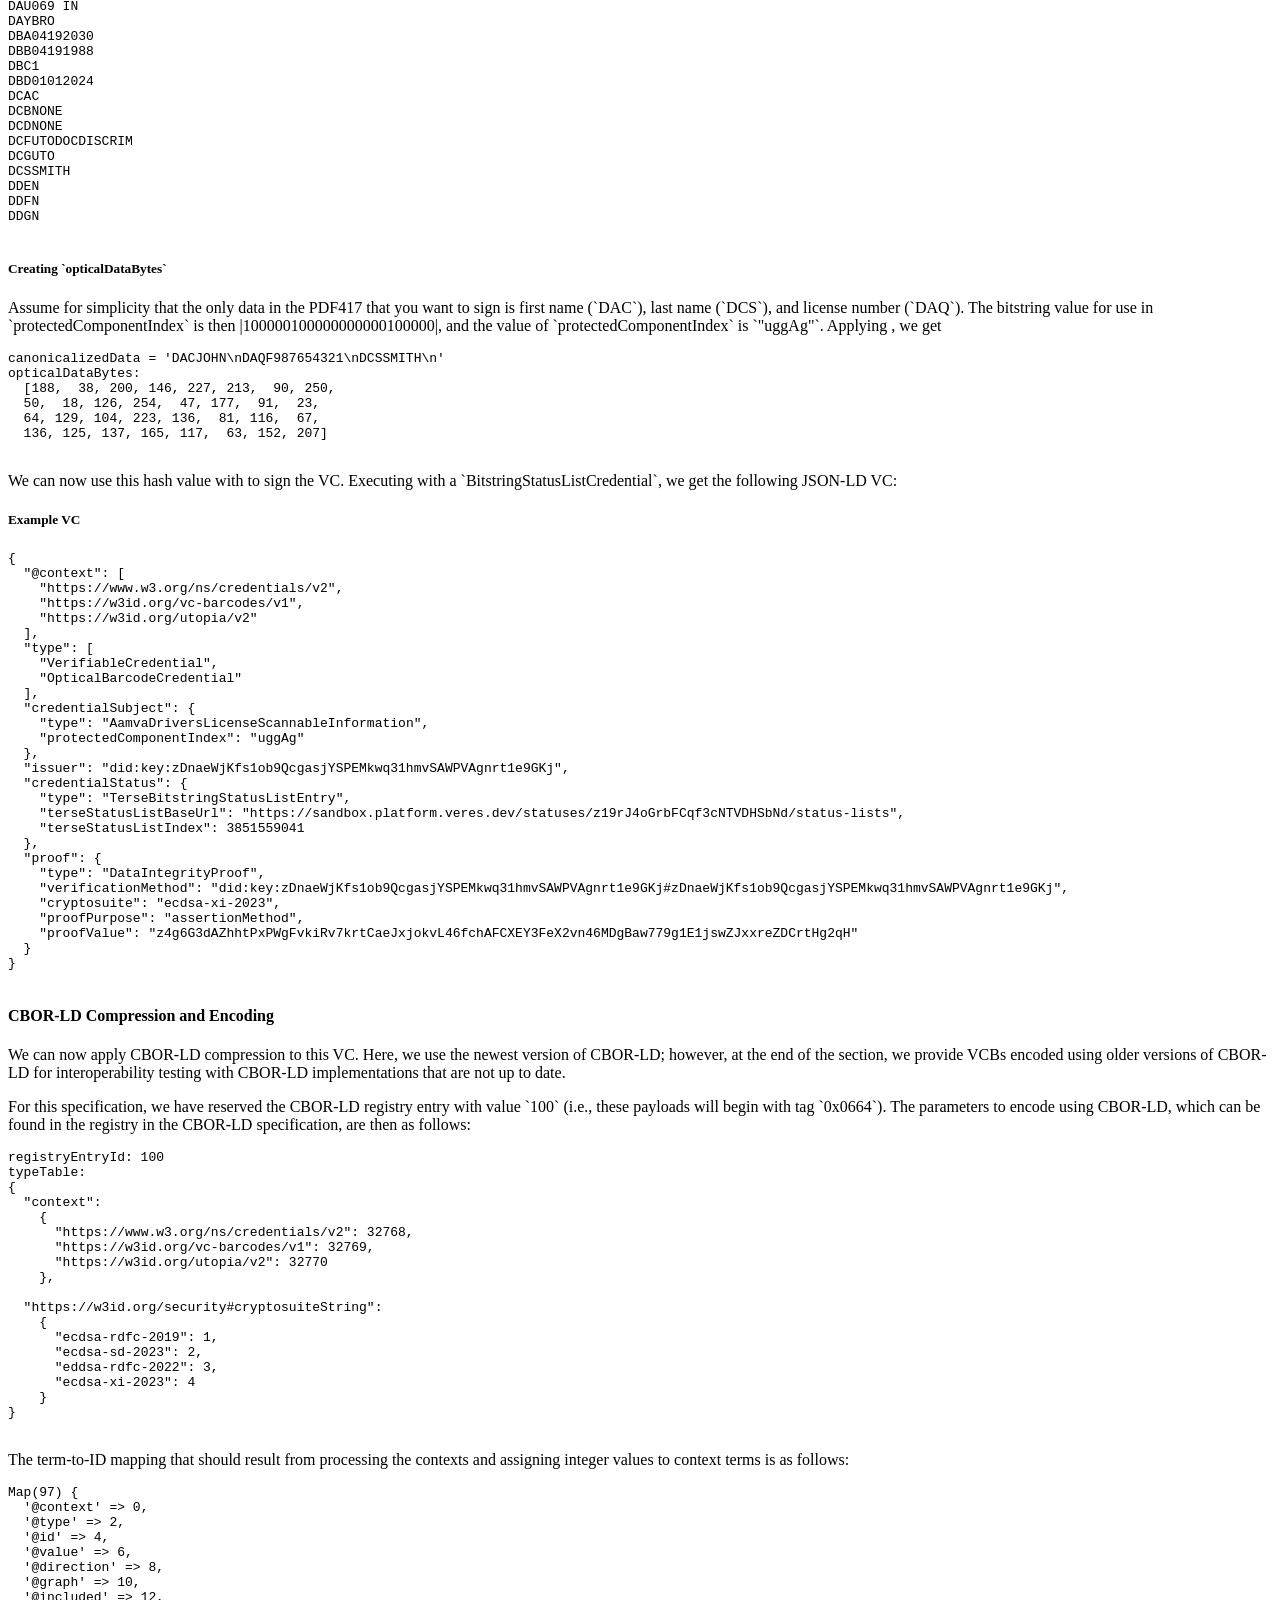
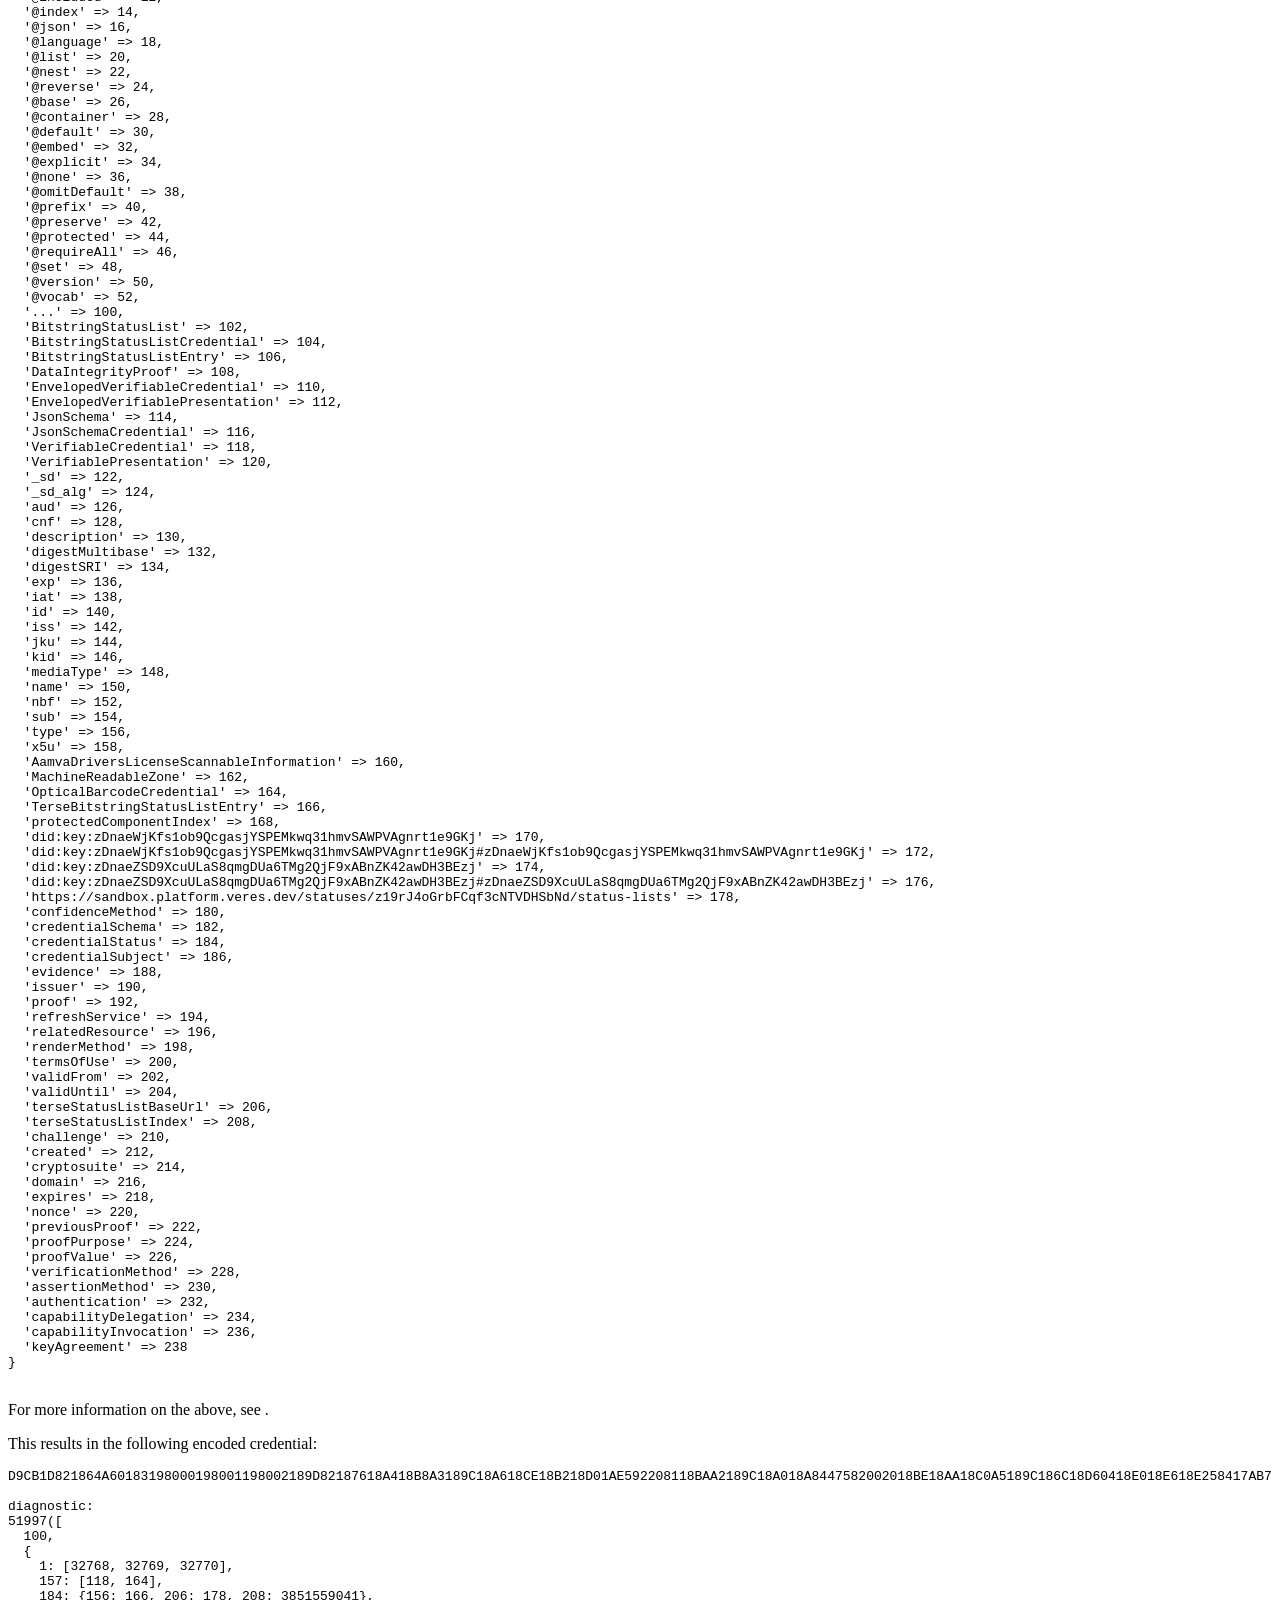
==== commit e229da9d: "Output decimal string indexes when expanding terse status entries" ====
--- a/index.html
+++ b/index.html
@@ -1106,7 +1106,7 @@
 Set |result|.|type| to 'BitstringStatusListEntry'.
               </li>
               <li>
-Set |result|.|statusListIndex| to |statusListIndex|.
+Set |result|.|statusListIndex| to the base-10 string representation of |statusListIndex|.
               </li>
               <li>
 Set |result|.|statusPurpose| to |statusPurpose|.
@@ -1366,14 +1366,14 @@
 The proof configuration algorithm is what is defined in the
 <a href="https://www.w3.org/TR/vc-di-ecdsa/#proof-configuration-ecdsa-rdfc-2019">
 Proof Configuration (ecdsa-rdfc-2019)</a> section of the [[[VC-DI-ECDSA]]] with
-step 2 replaced with the following step:
+step 4 replaced with the following step:
             </p>
 
             <ol class="algorithm">
               <li>
-If <var>proofConfig</var>.<var>type</var> is not set to `DataIntegrityProof` or
+If <var>options</var>.<var>type</var> is not set to `DataIntegrityProof` and
 <var>proofConfig</var>.<var>cryptosuite</var> is not set to `ecdsa-xi-2023`, an
-error MUST be raised and SHOULD convey an error type of `PROOF_GENERATION_ERROR`.
+`INVALID_PROOF_CONFIGURATION` error MUST be raised.
               </li>
             </ol>
 
@@ -2593,7 +2593,7 @@
 {
   type: 'BitstringStatusListEntry',
   statusListCredential: 'https://sandbox.platform.veres.dev/statuses/z19rJ4oGrbFCqf3cNTVDHSbNd/status-lists/revocation/29385',
-  statusListIndex: 8321,
+  statusListIndex: '8321',
   statusPurpose: 'revocation'
 }
             </pre>
@@ -2602,7 +2602,7 @@
 {
   type: 'BitstringStatusListEntry',
   statusListCredential: 'https://sandbox.platform.veres.dev/statuses/z19rJ4oGrbFCqf3cNTVDHSbNd/status-lists/suspension/29385',
-  statusListIndex: 8321,
+  statusListIndex: '8321',
   statusPurpose: 'suspension'
 }
             </pre>
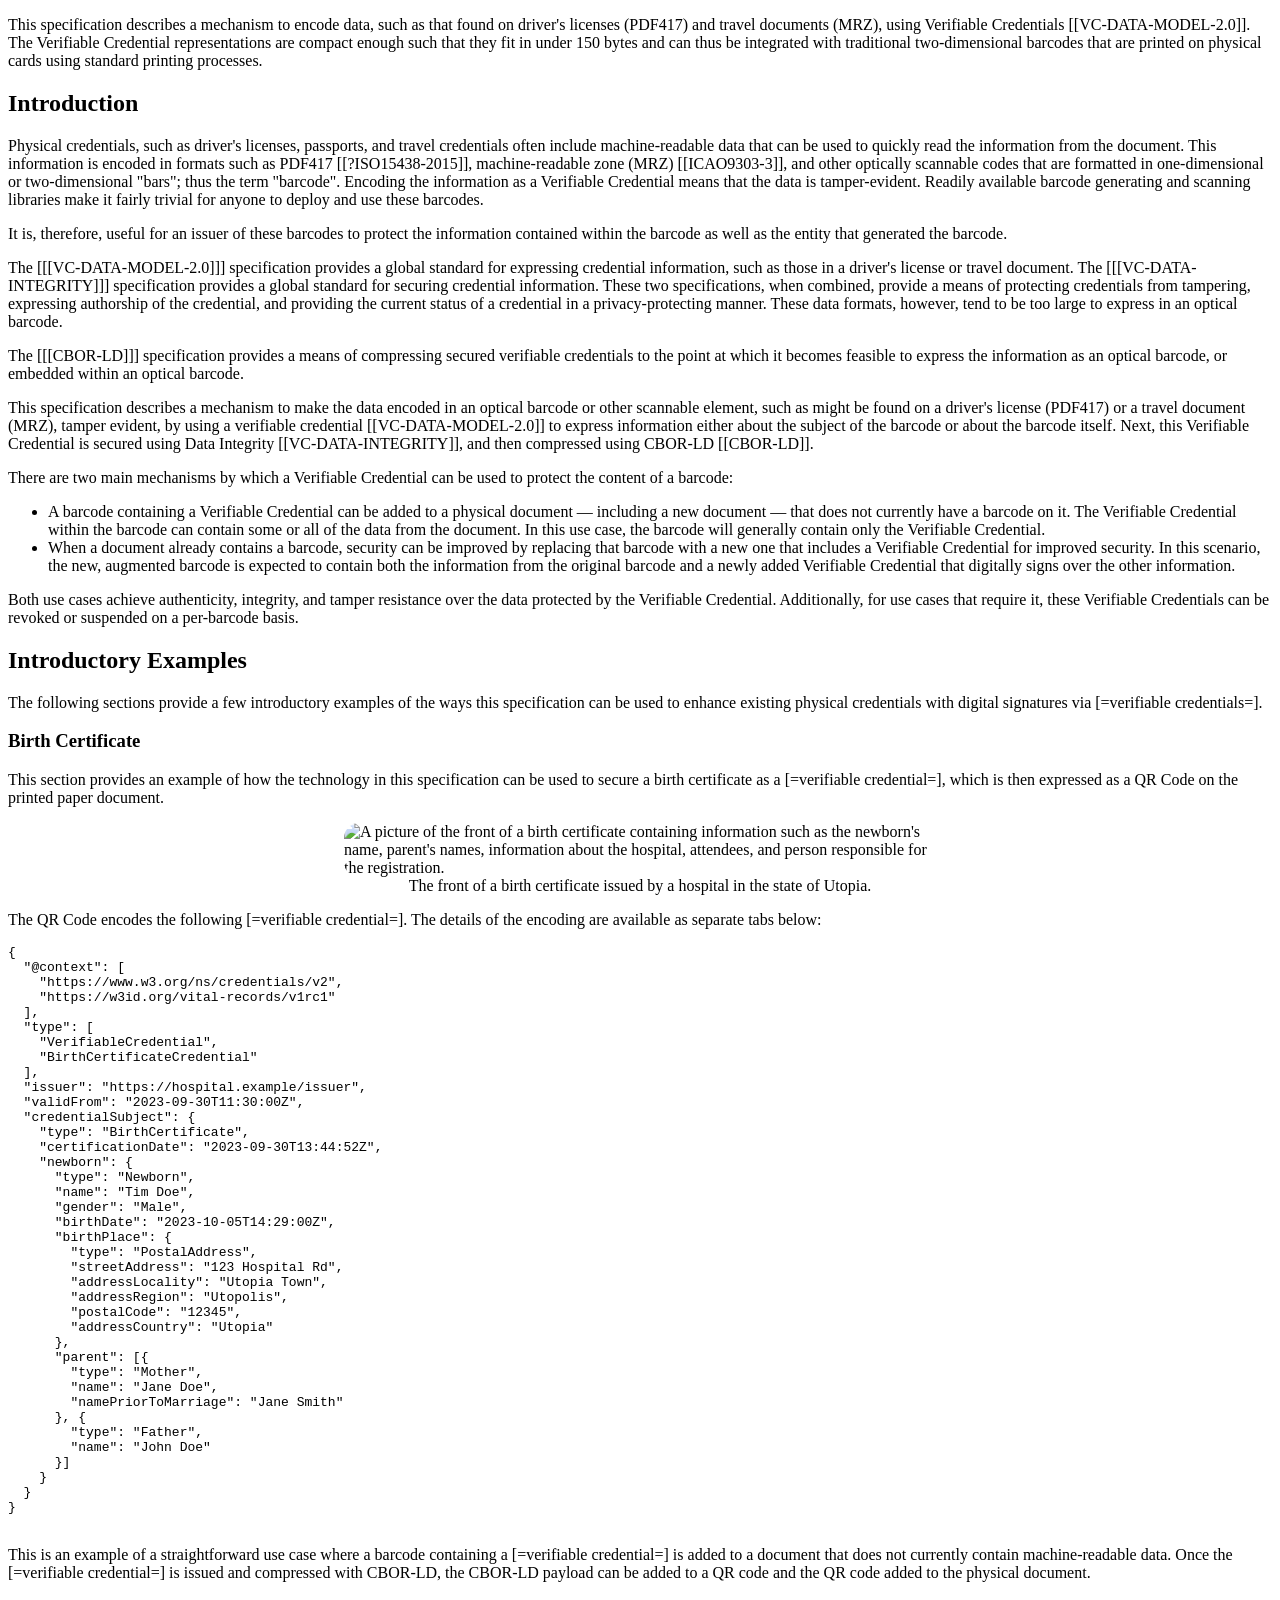
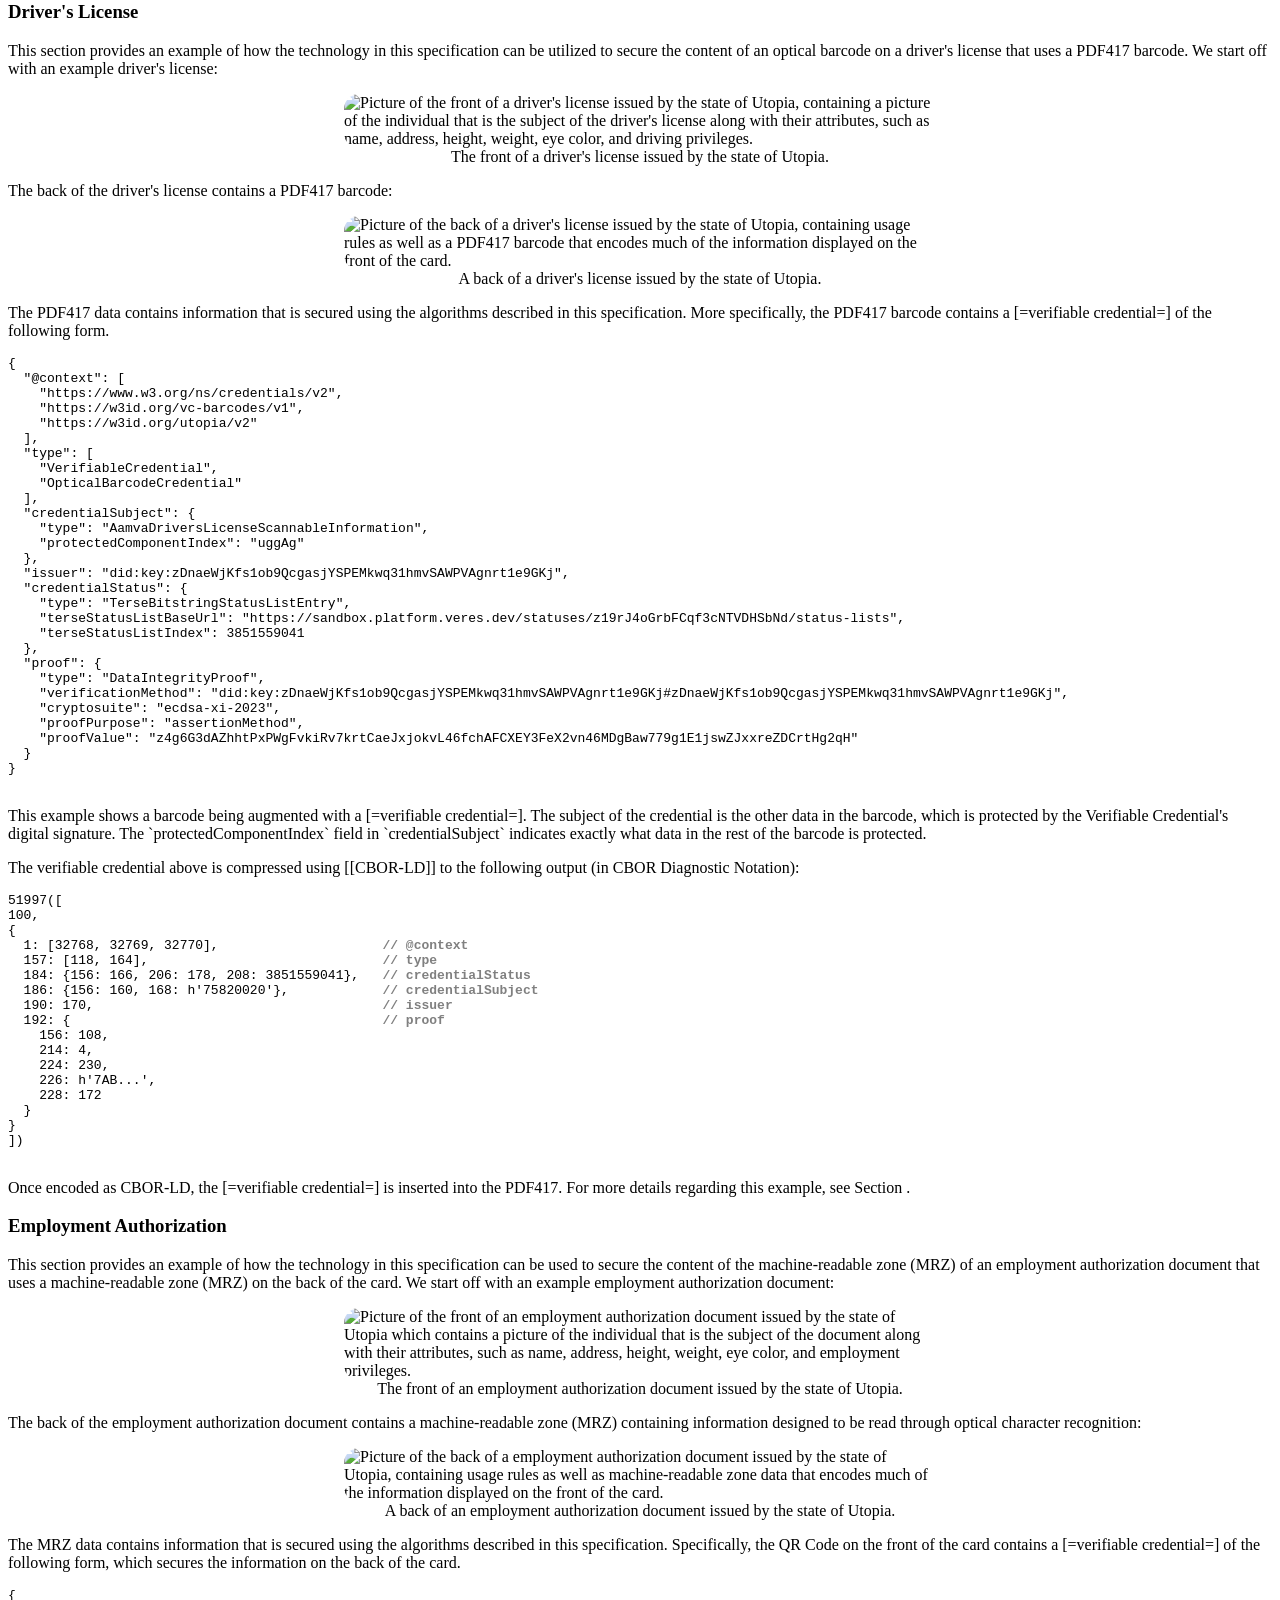
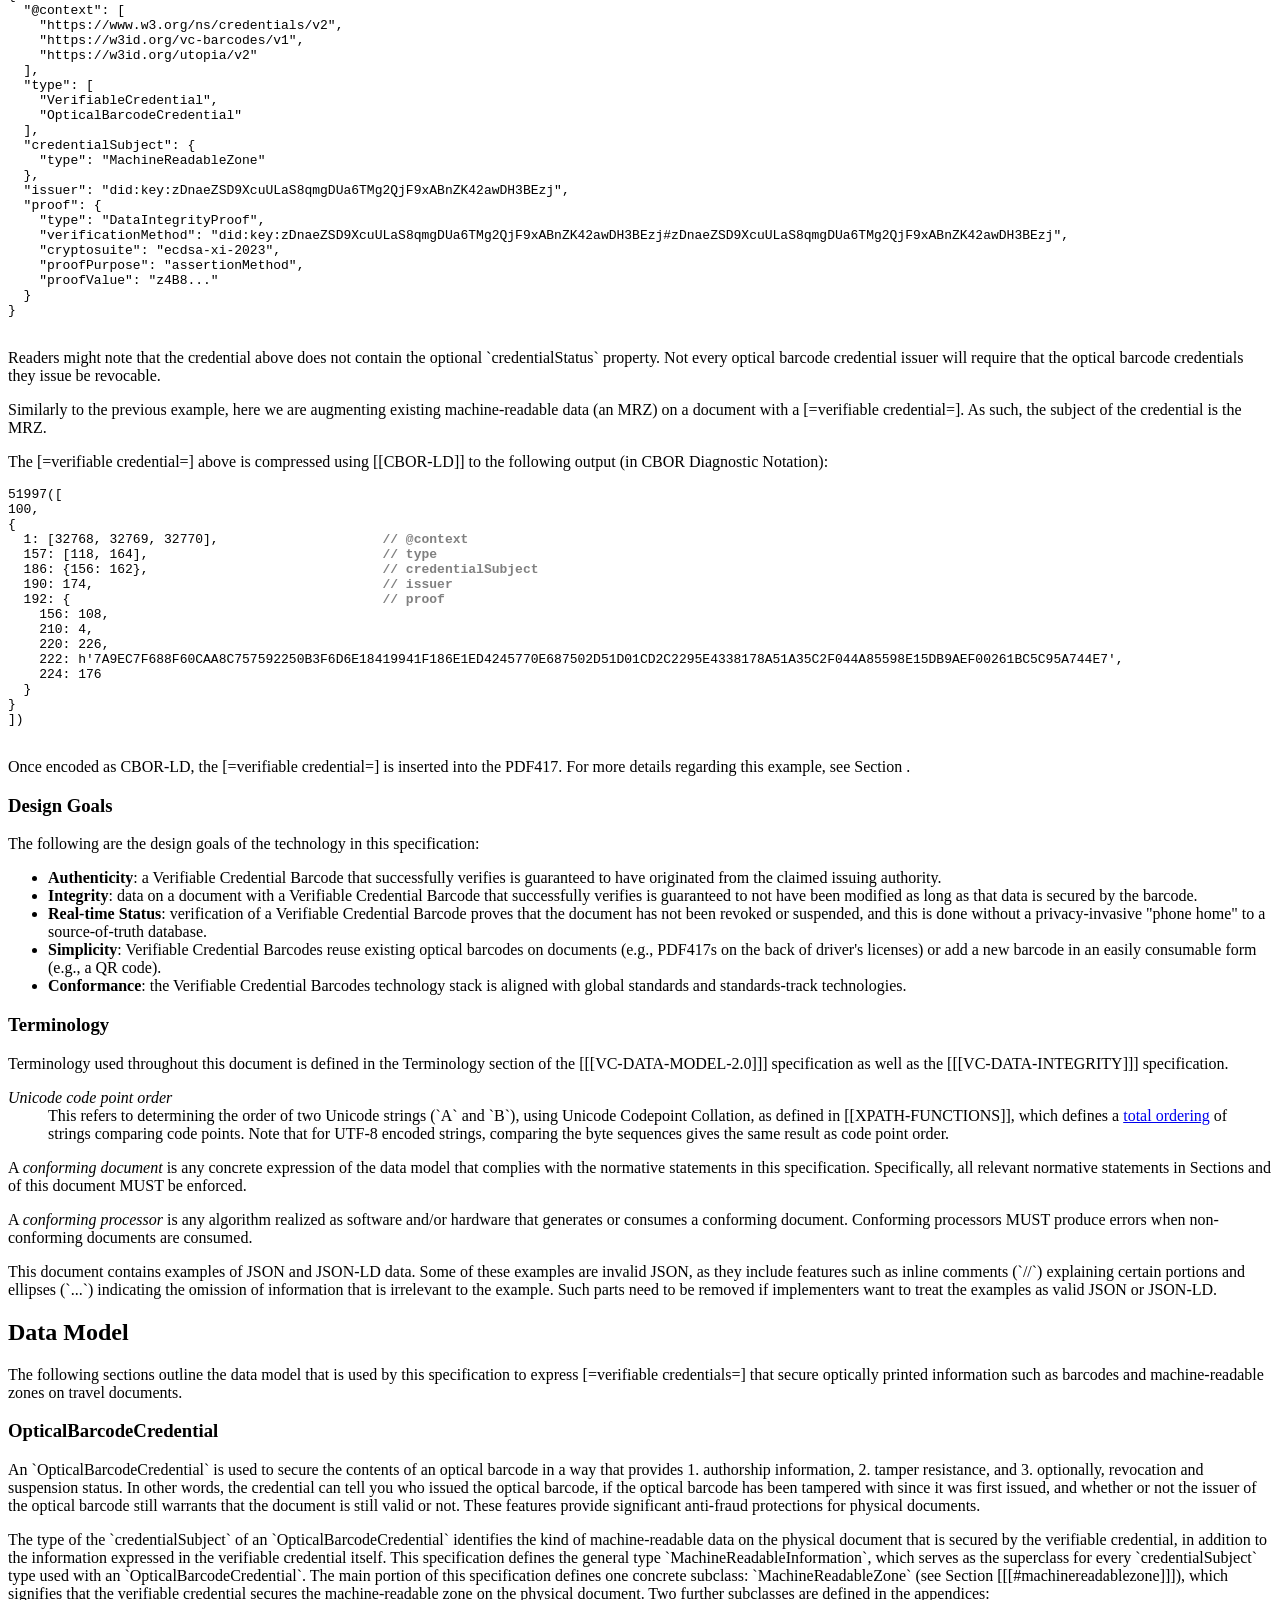
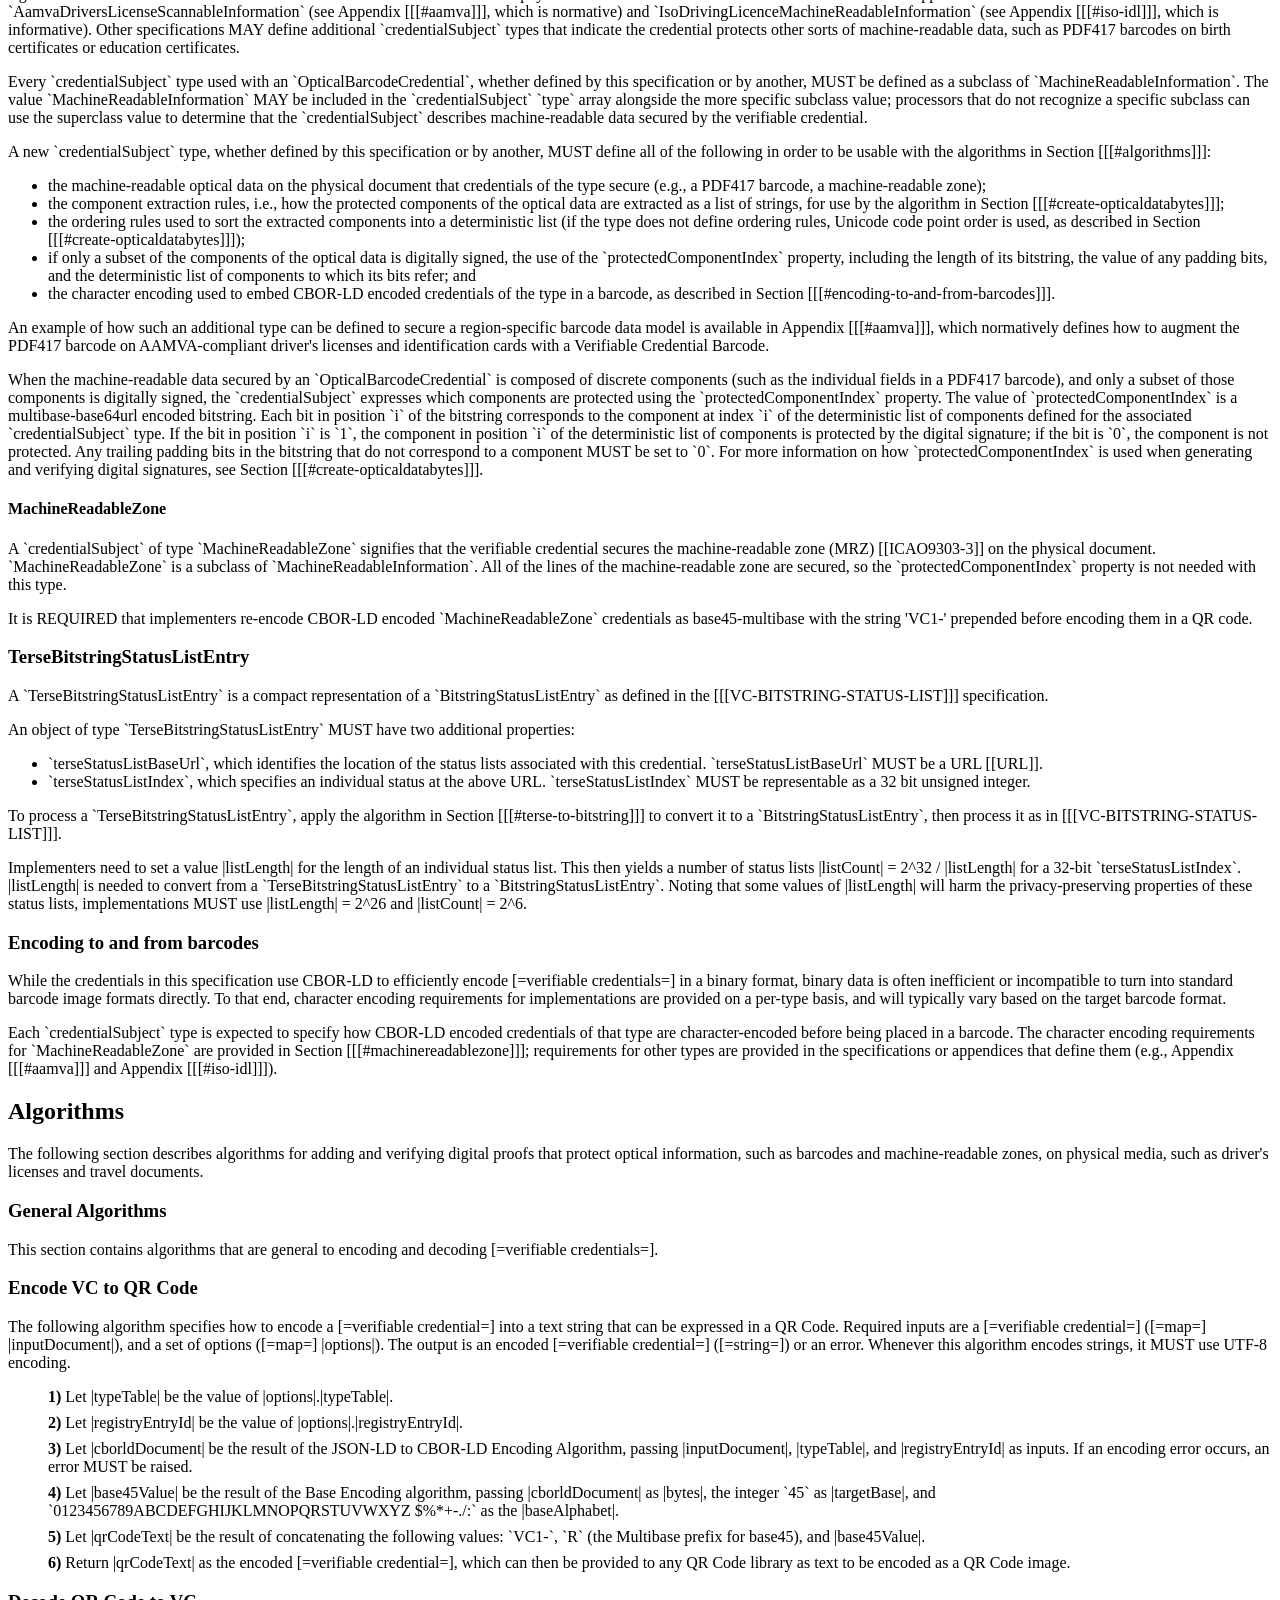
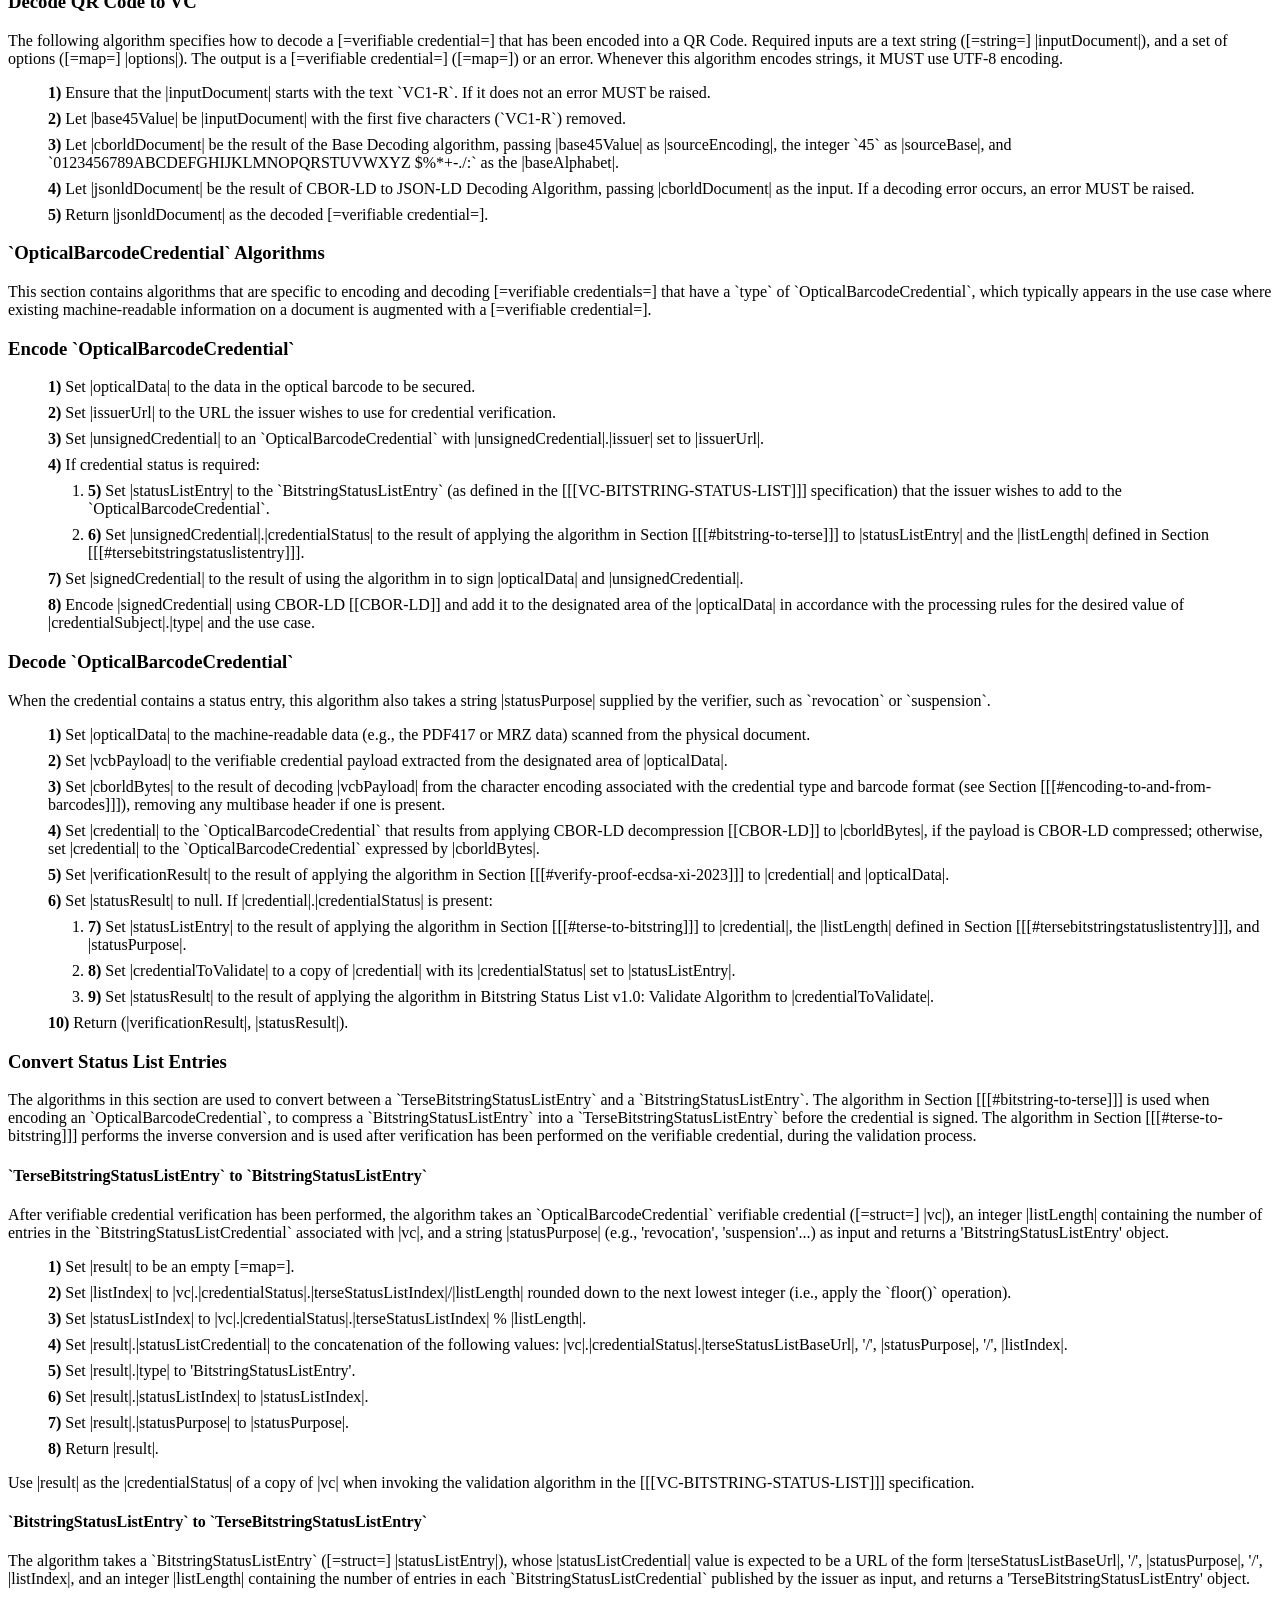
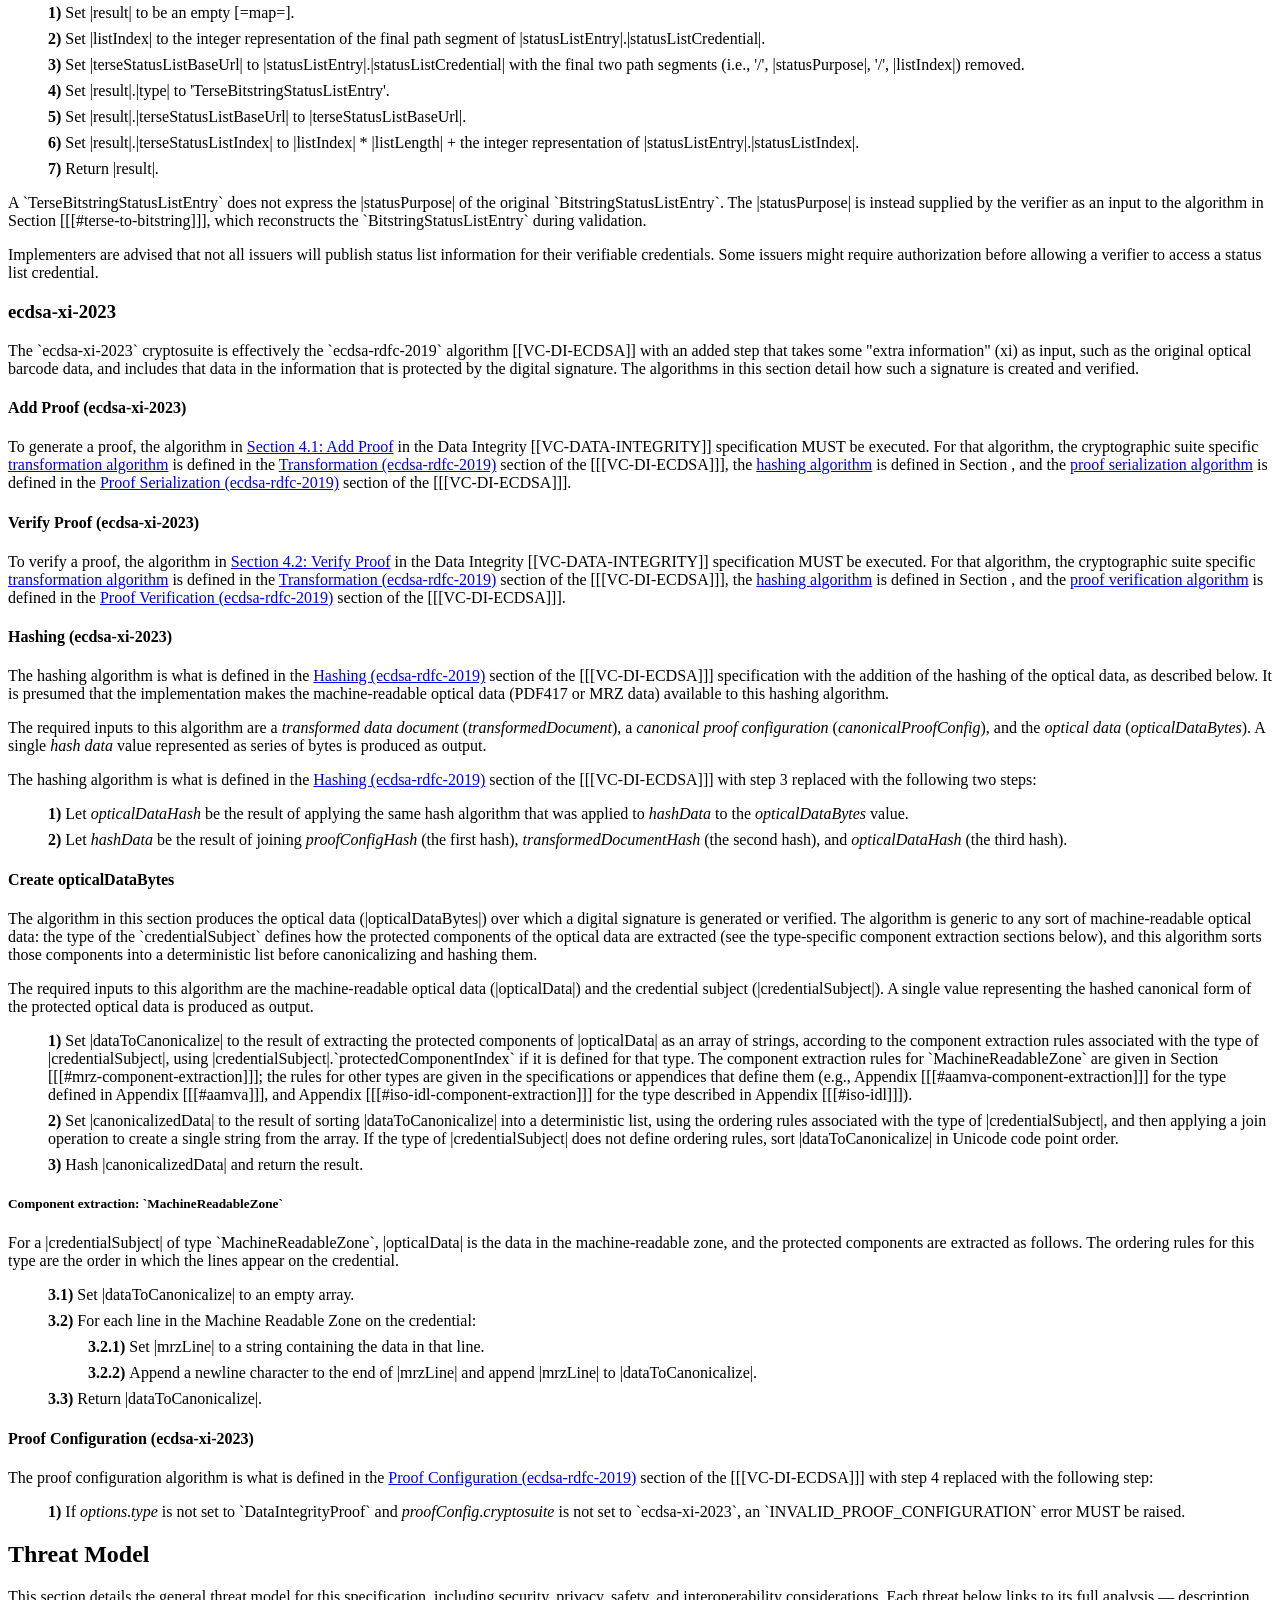
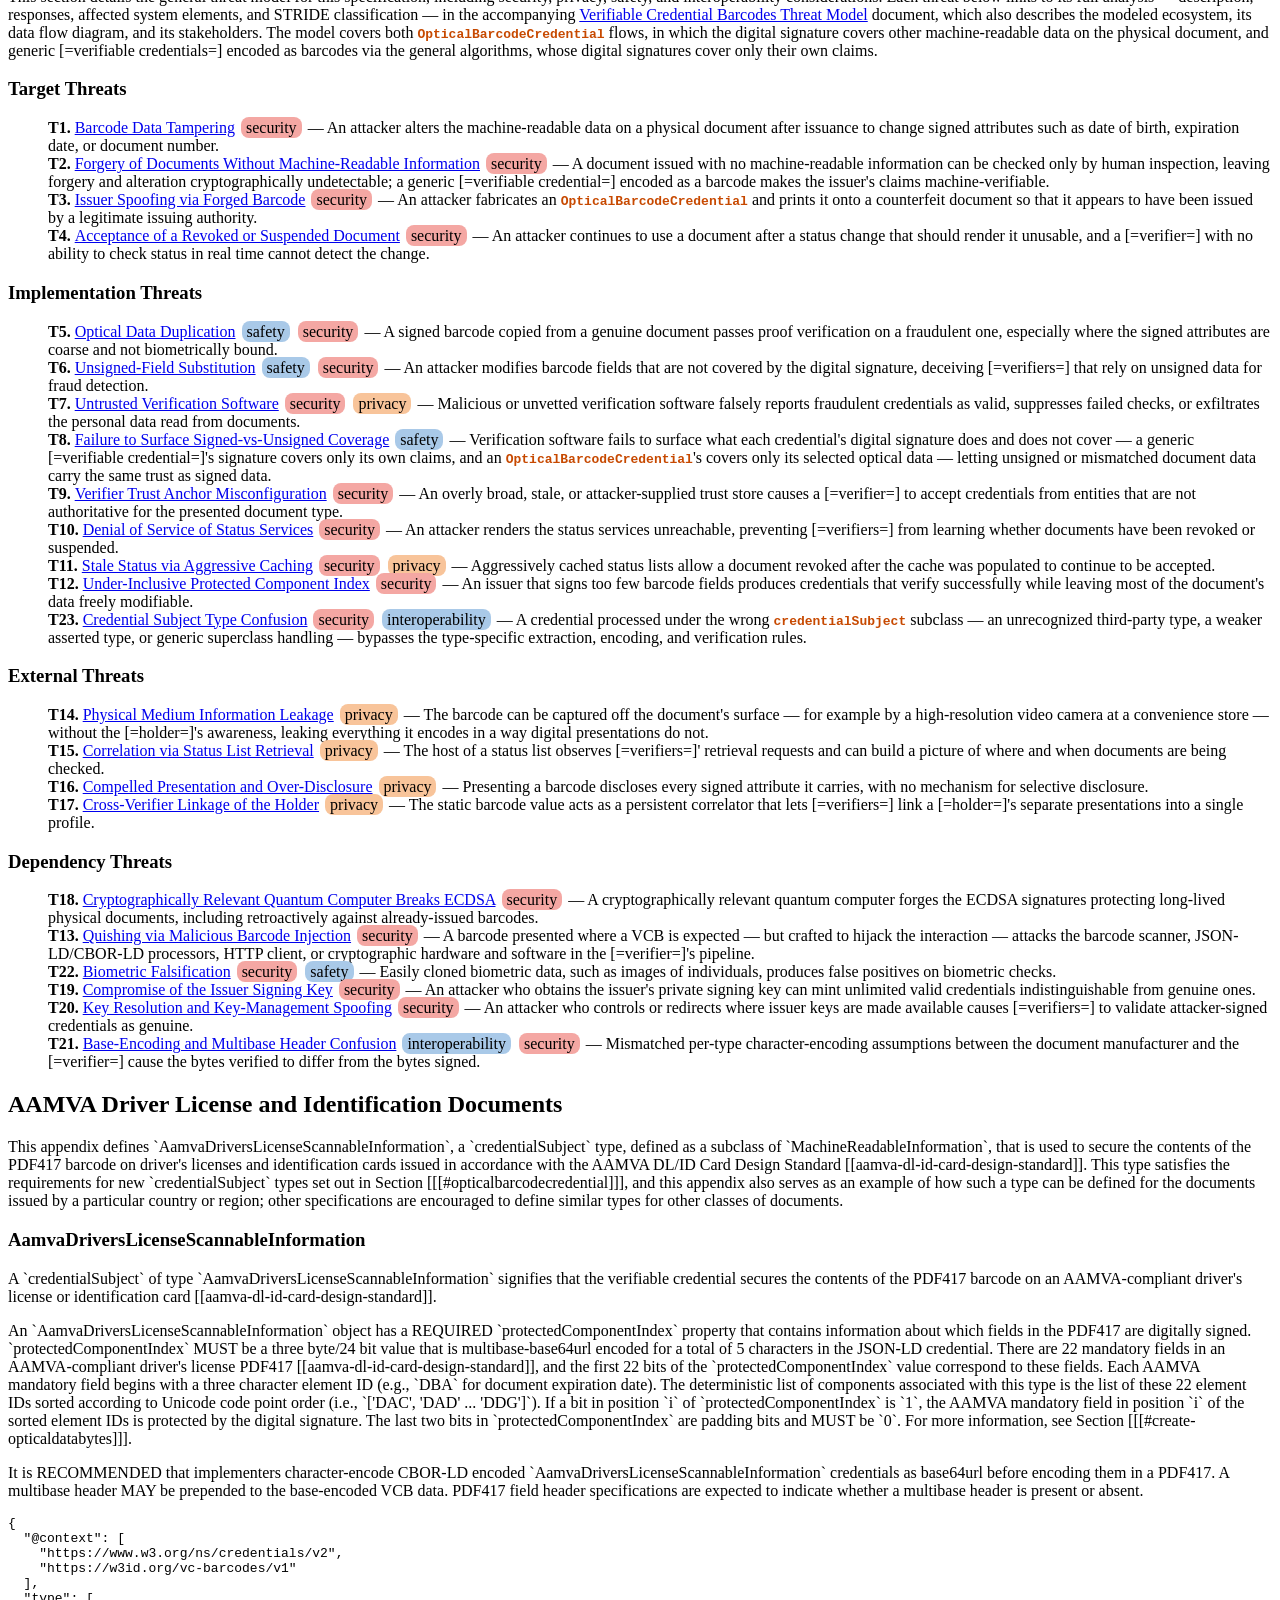
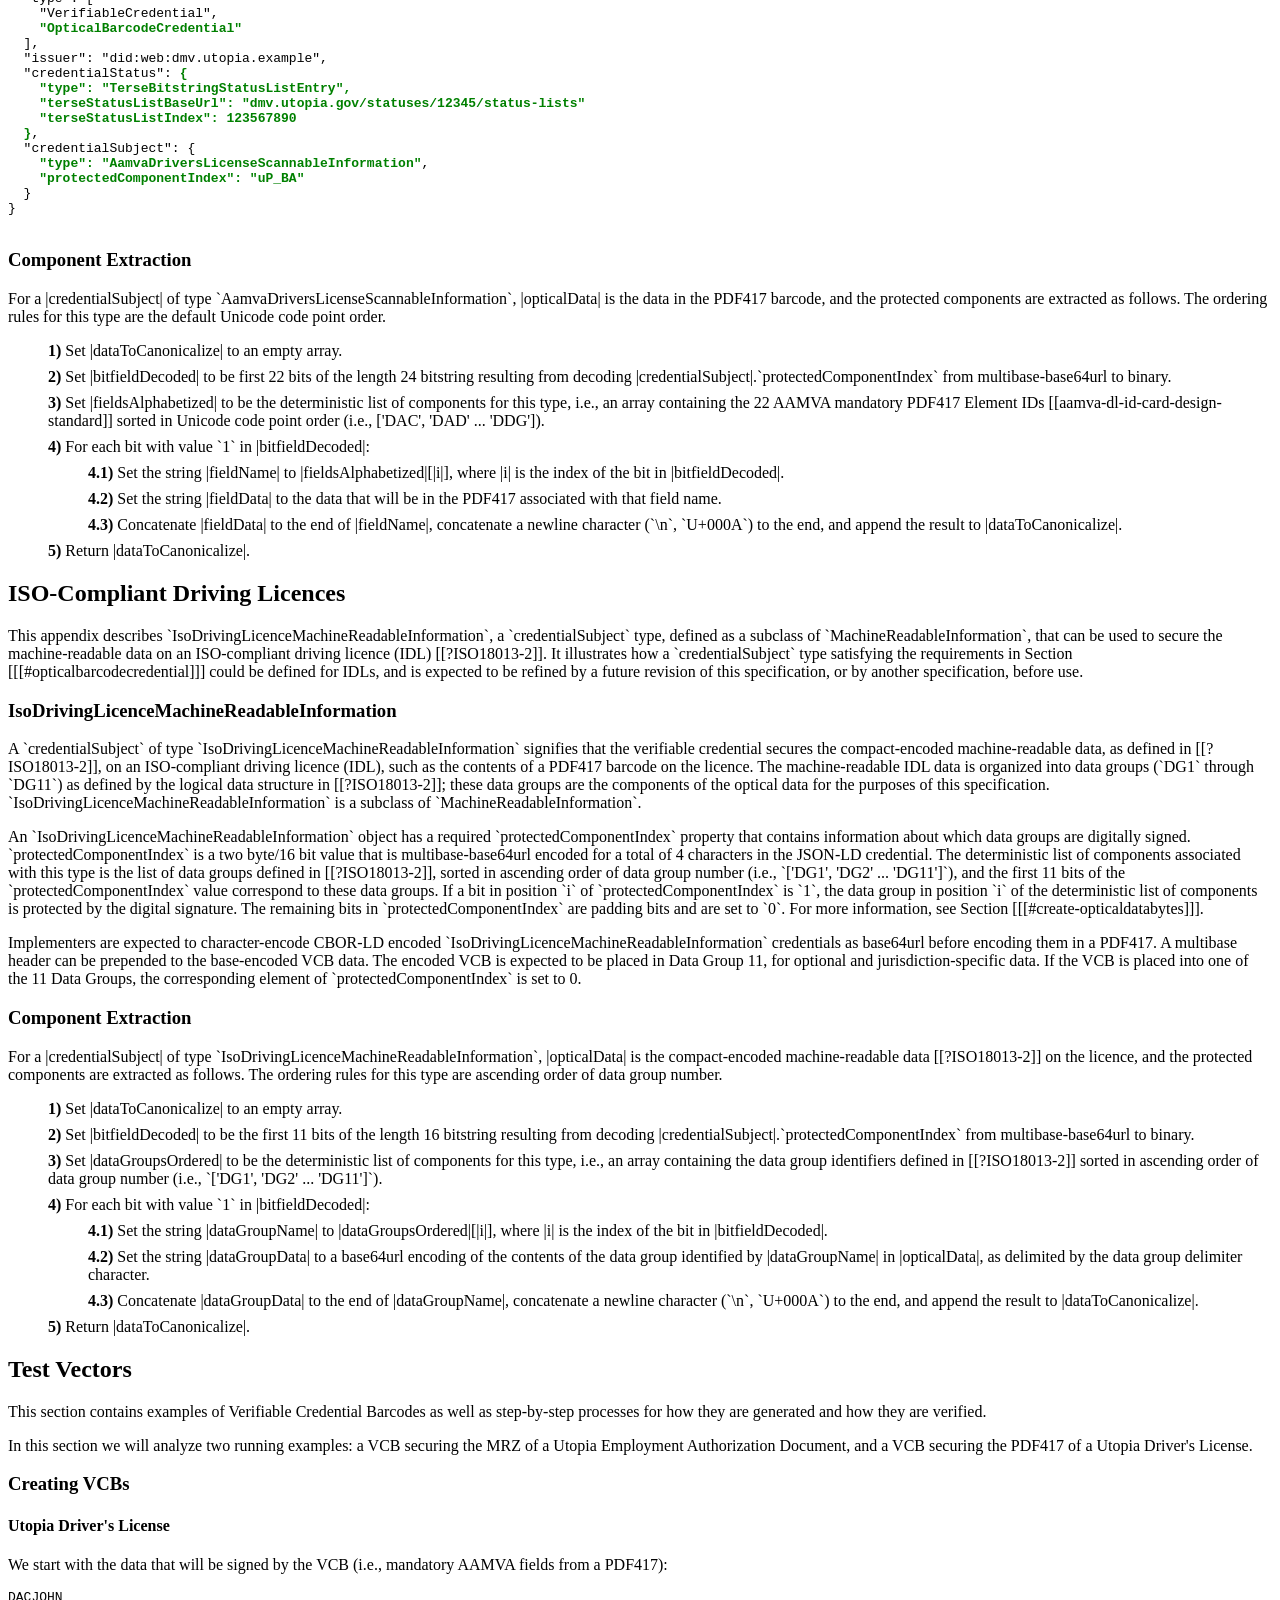
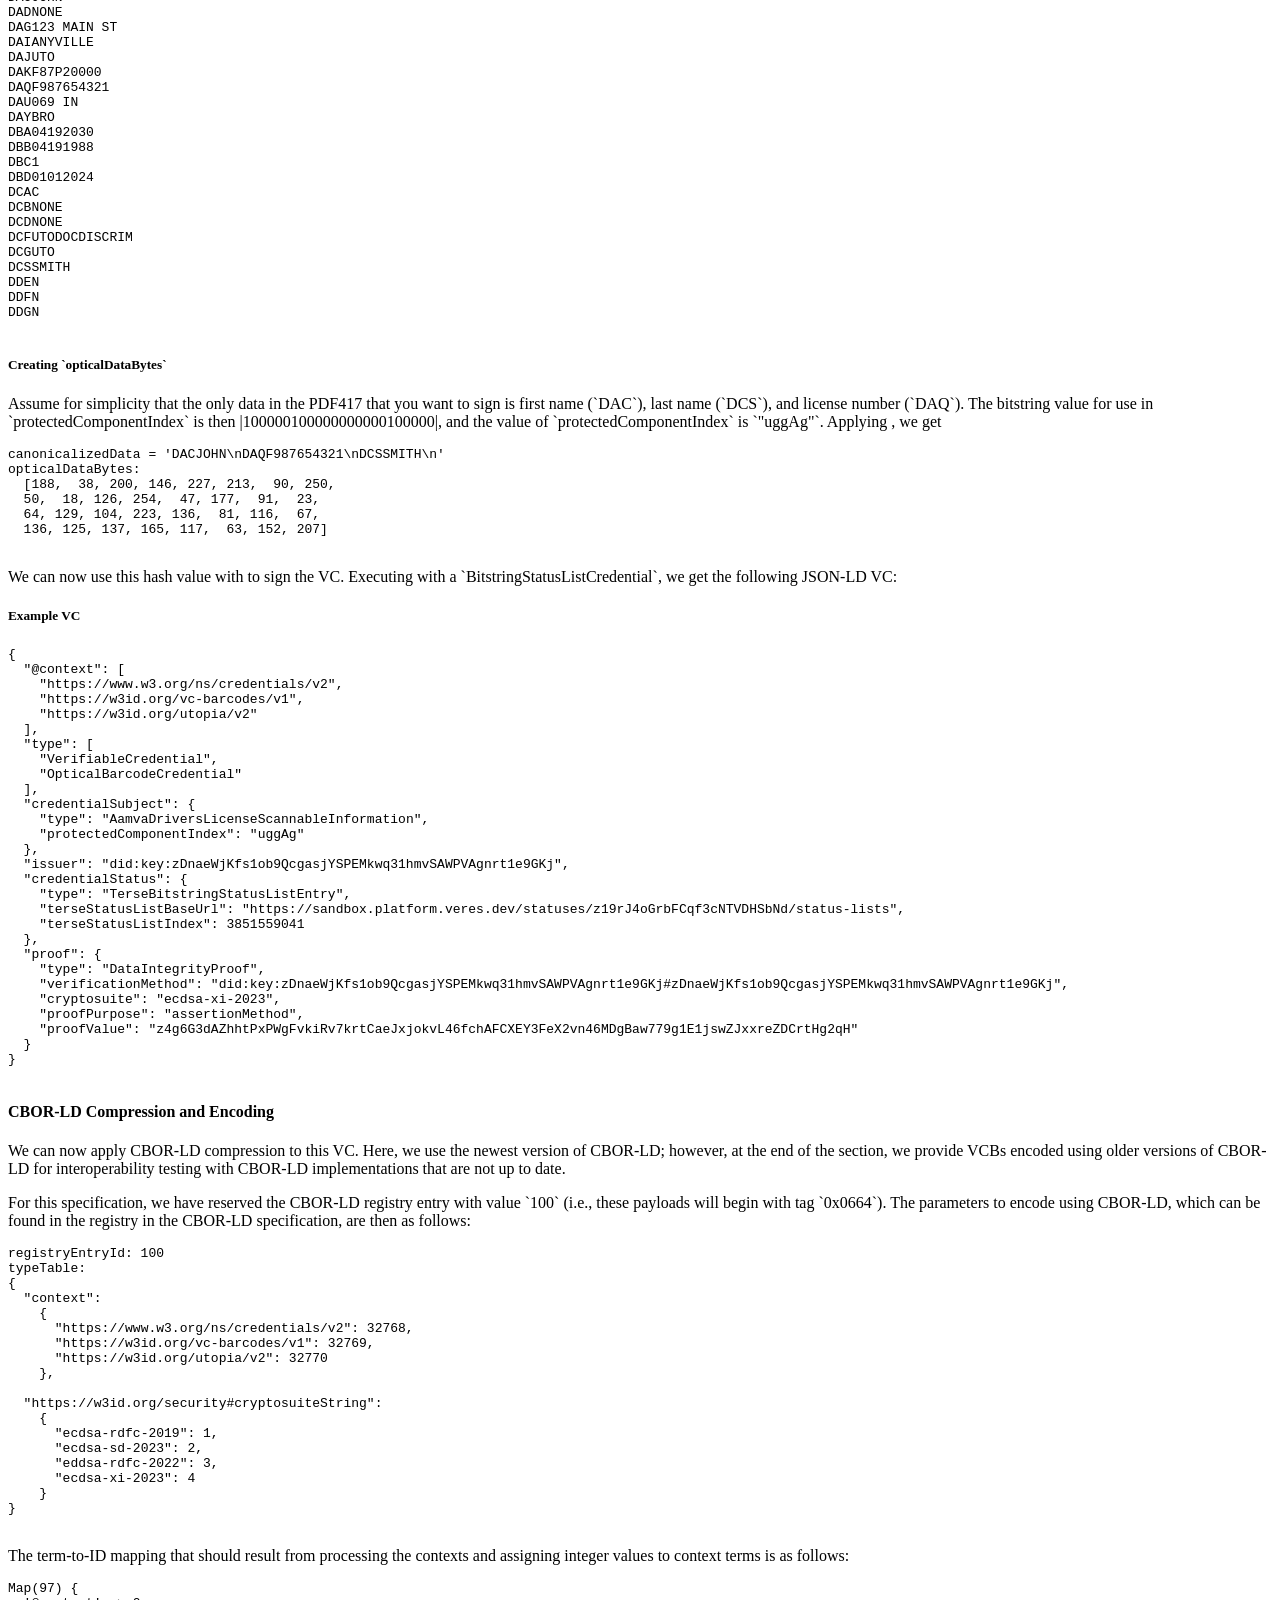
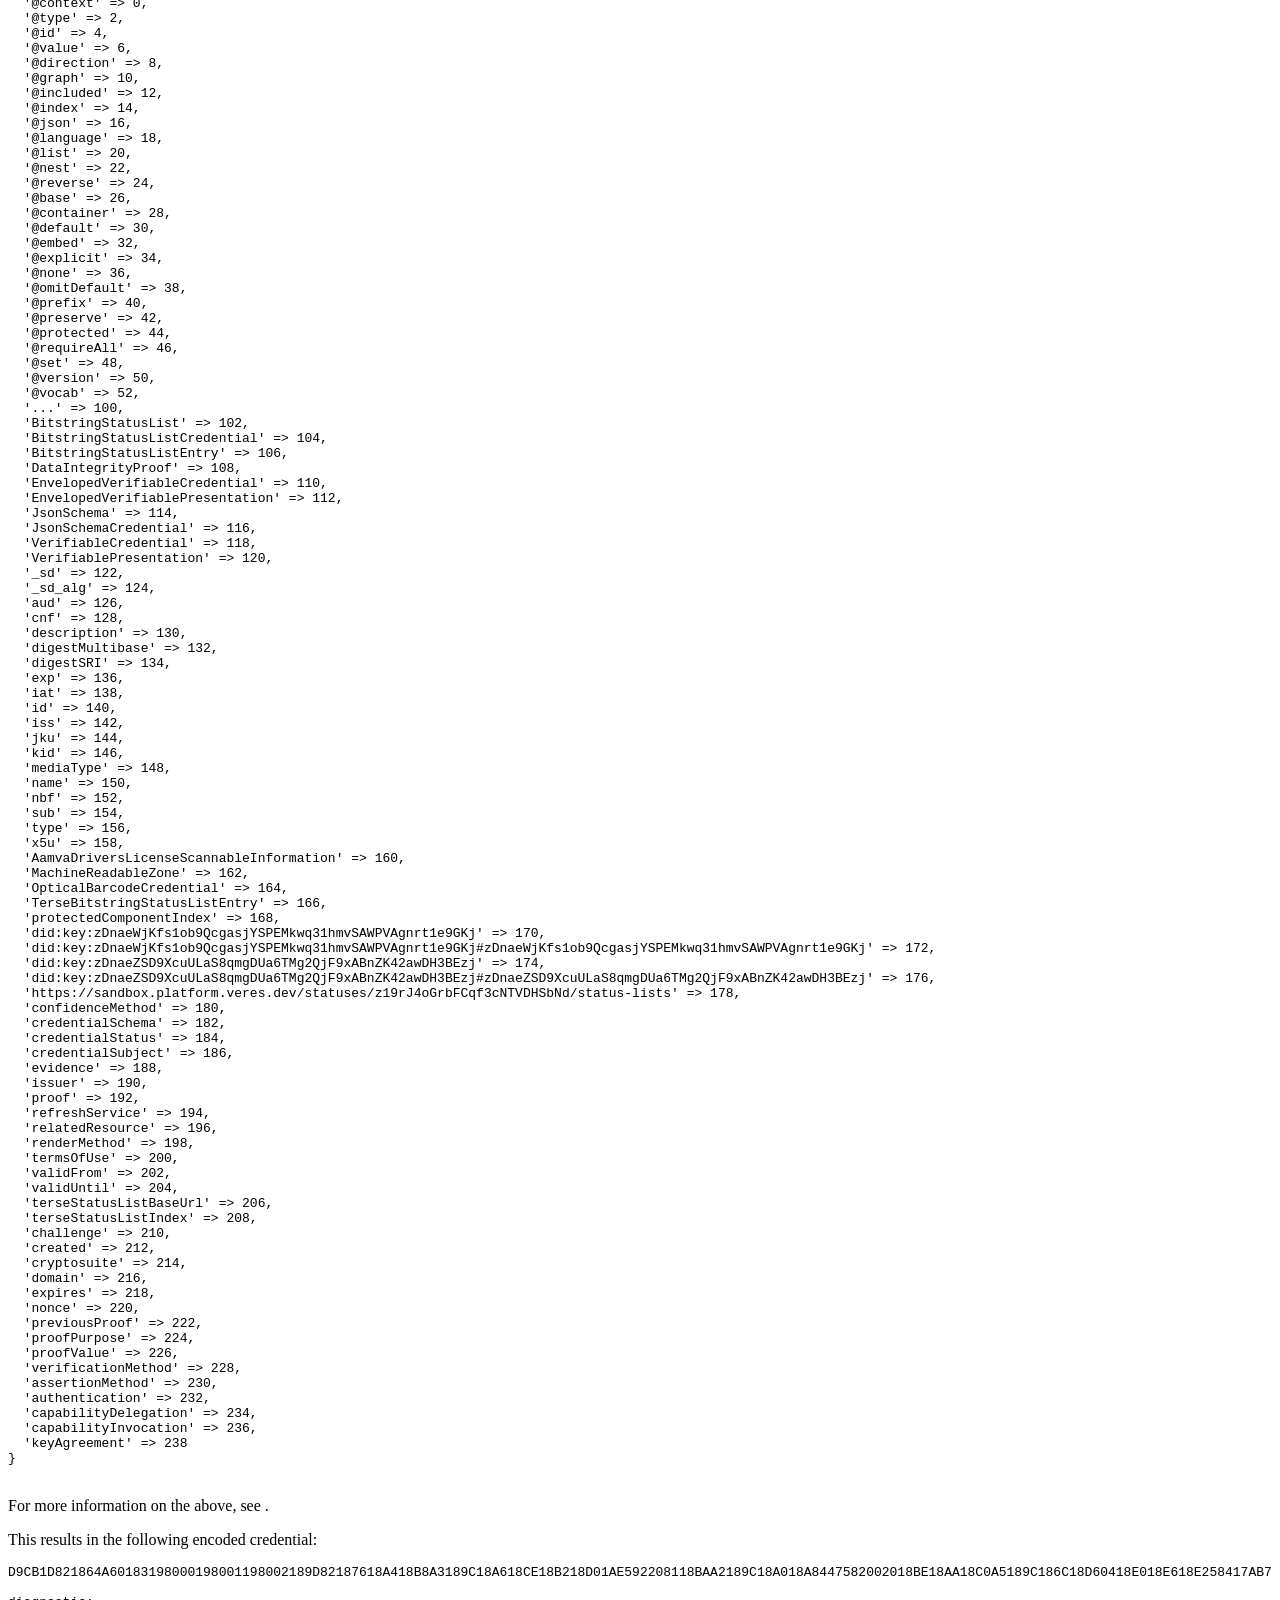
==== commit a57313ab: "Pass the required inputs to barcode status conversion and validation" ====
--- a/index.html
+++ b/index.html
@@ -996,7 +996,8 @@
                 </li>
                 <li>
 Set |unsignedCredential|.|credentialStatus| to the result of applying the
-algorithm in Section [[[#bitstring-to-terse]]] to |statusListEntry|.
+algorithm in Section [[[#bitstring-to-terse]]] to |statusListEntry| and the
+|listLength| defined in Section [[[#tersebitstringstatuslistentry]]].
                 </li>
               </ol>
             </li>
@@ -1015,6 +1016,11 @@
 
         <section>
           <h3>Decode `OpticalBarcodeCredential`</h3>
+
+          <p>
+When the credential contains a status entry, this algorithm also takes a string
+|statusPurpose| supplied by the verifier, such as `revocation` or `suspension`.
+          </p>
 
           <ol class="algorithm">
             <li>
@@ -1046,12 +1052,17 @@
               <ol>
                 <li>
 Set |statusListEntry| to the result of applying the algorithm in Section
-[[[#terse-to-bitstring]]] to |credential|.
+[[[#terse-to-bitstring]]] to |credential|, the |listLength| defined in Section
+[[[#tersebitstringstatuslistentry]]], and |statusPurpose|.
+                </li>
+                <li>
+Set |credentialToValidate| to a copy of |credential| with its
+|credentialStatus| set to |statusListEntry|.
                 </li>
                 <li>
 Set |statusResult| to the result of applying the algorithm in
 <a data-cite="VC-BITSTRING-STATUS-LIST#validate-algorithm">
-Bitstring Status List v1.0: Validate Algorithm</a> to |statusListEntry|.
+Bitstring Status List v1.0: Validate Algorithm</a> to |credentialToValidate|.
                 </li>
               </ol>
             </li>
@@ -1106,7 +1117,7 @@
 Set |result|.|type| to 'BitstringStatusListEntry'.
               </li>
               <li>
-Set |result|.|statusListIndex| to the base-10 string representation of |statusListIndex|.
+Set |result|.|statusListIndex| to |statusListIndex|.
               </li>
               <li>
 Set |result|.|statusPurpose| to |statusPurpose|.
@@ -1117,7 +1128,7 @@
             </ol>
 
             <p>
-|result| can be used as input to the
+Use |result| as the |credentialStatus| of a copy of |vc| when invoking the
 <a data-cite="VC-BITSTRING-STATUS-LIST#validate-algorithm">
 validation algorithm</a> in the [[[VC-BITSTRING-STATUS-LIST]]] specification.
             </p>
@@ -2593,7 +2604,7 @@
 {
   type: 'BitstringStatusListEntry',
   statusListCredential: 'https://sandbox.platform.veres.dev/statuses/z19rJ4oGrbFCqf3cNTVDHSbNd/status-lists/revocation/29385',
-  statusListIndex: '8321',
+  statusListIndex: 8321,
   statusPurpose: 'revocation'
 }
             </pre>
@@ -2602,7 +2613,7 @@
 {
   type: 'BitstringStatusListEntry',
   statusListCredential: 'https://sandbox.platform.veres.dev/statuses/z19rJ4oGrbFCqf3cNTVDHSbNd/status-lists/suspension/29385',
-  statusListIndex: '8321',
+  statusListIndex: 8321,
   statusPurpose: 'suspension'
 }
             </pre>
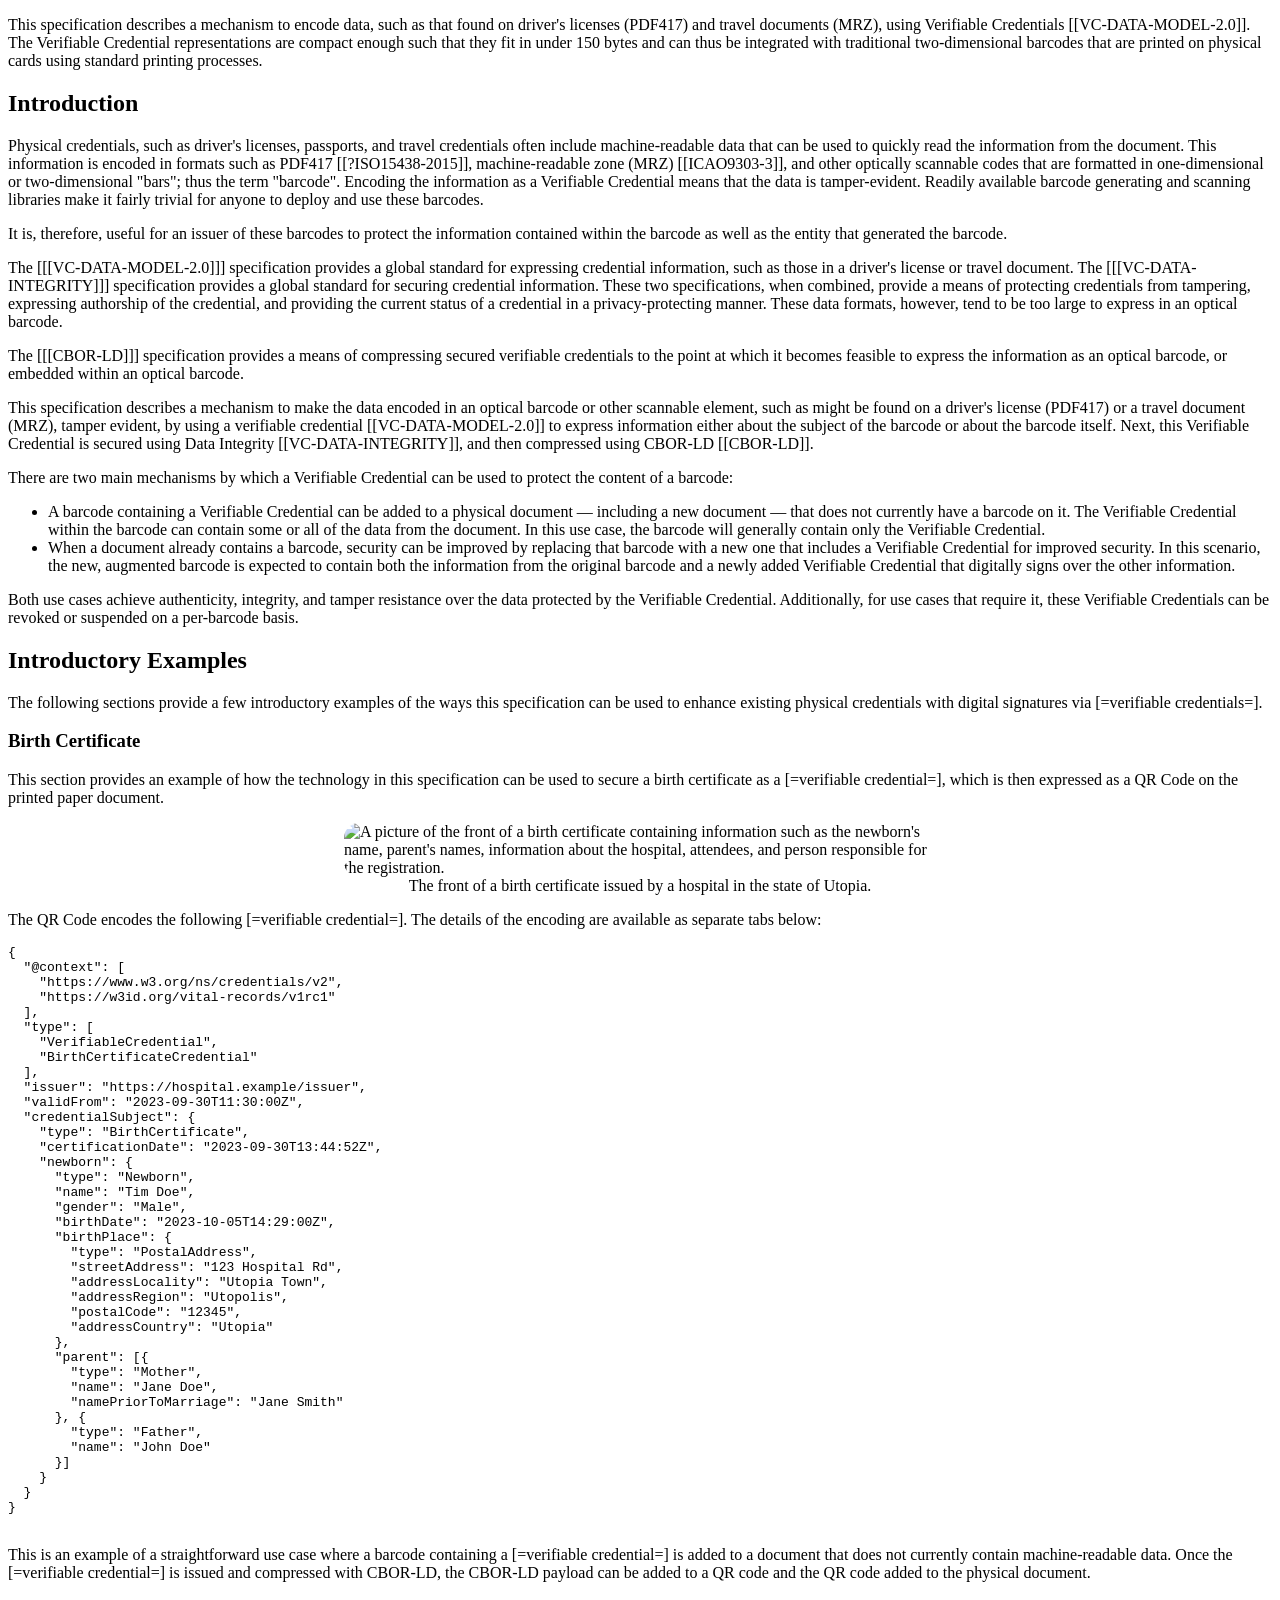
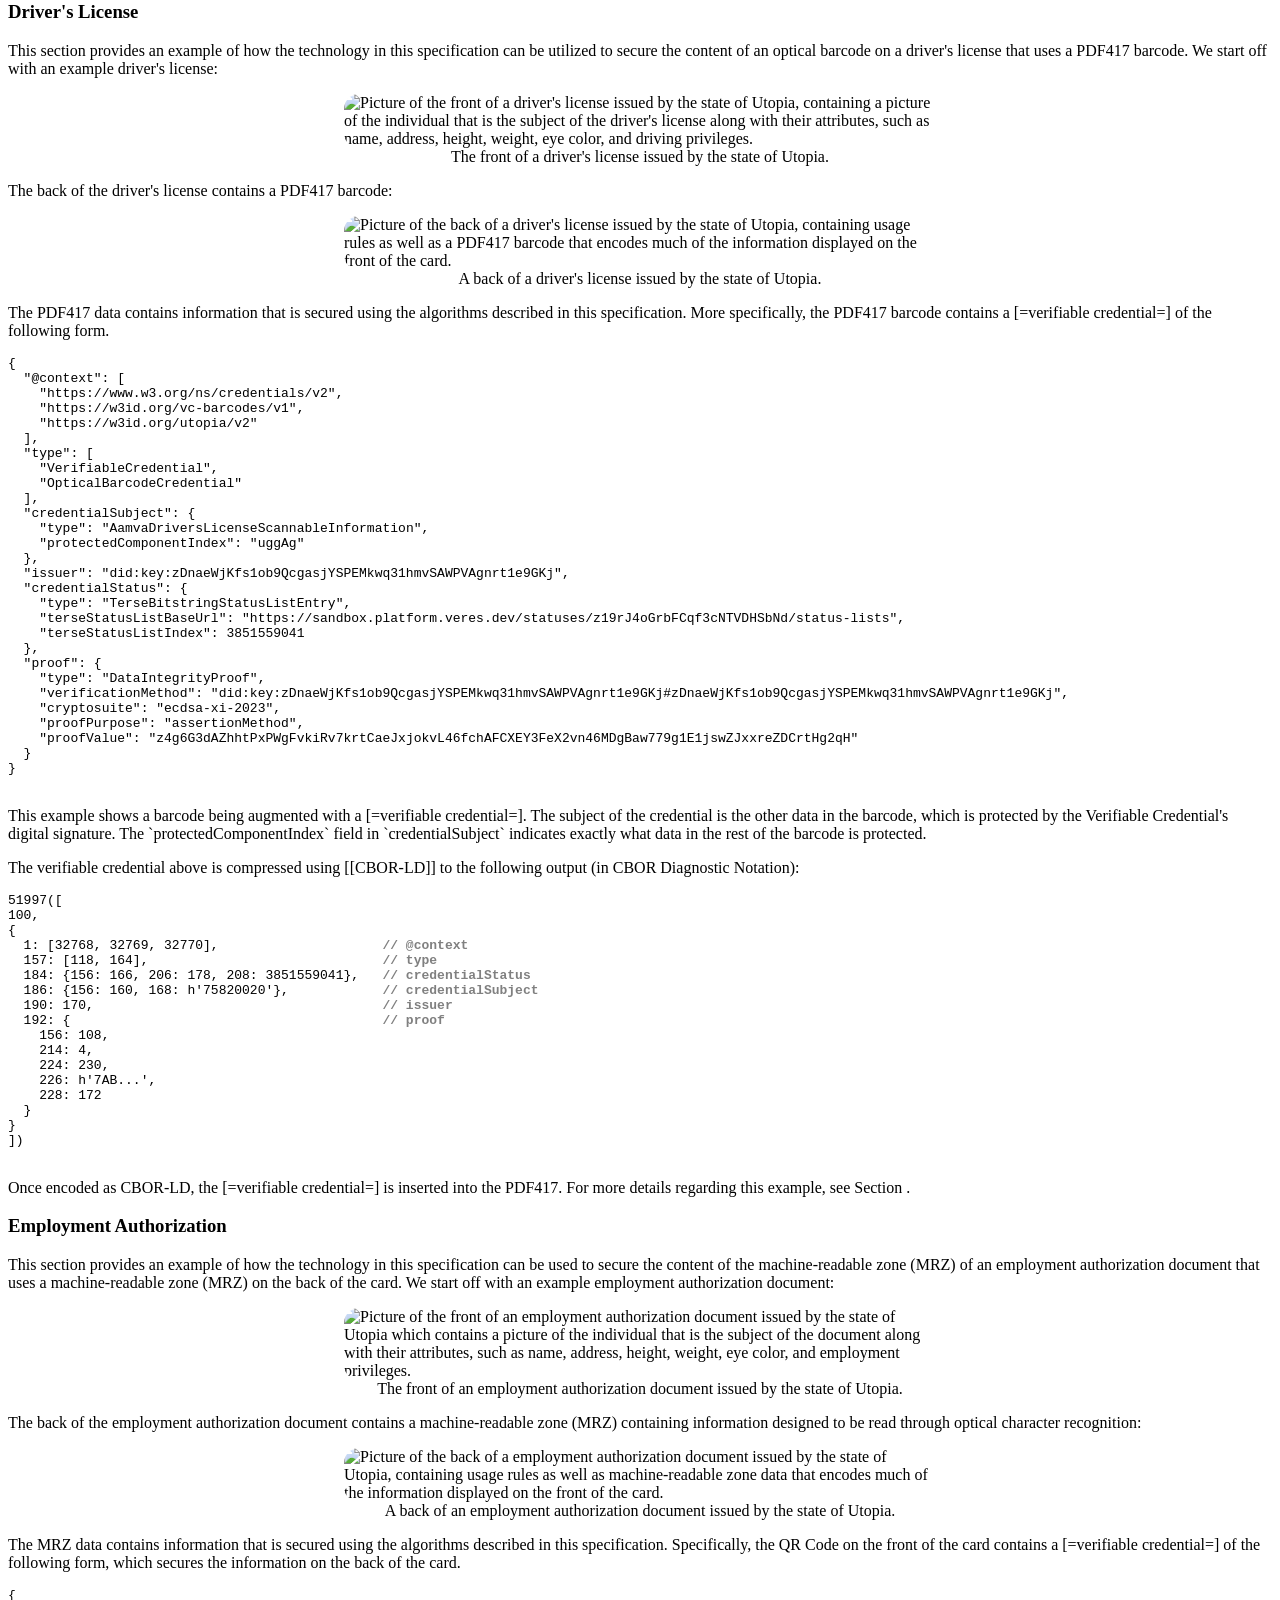
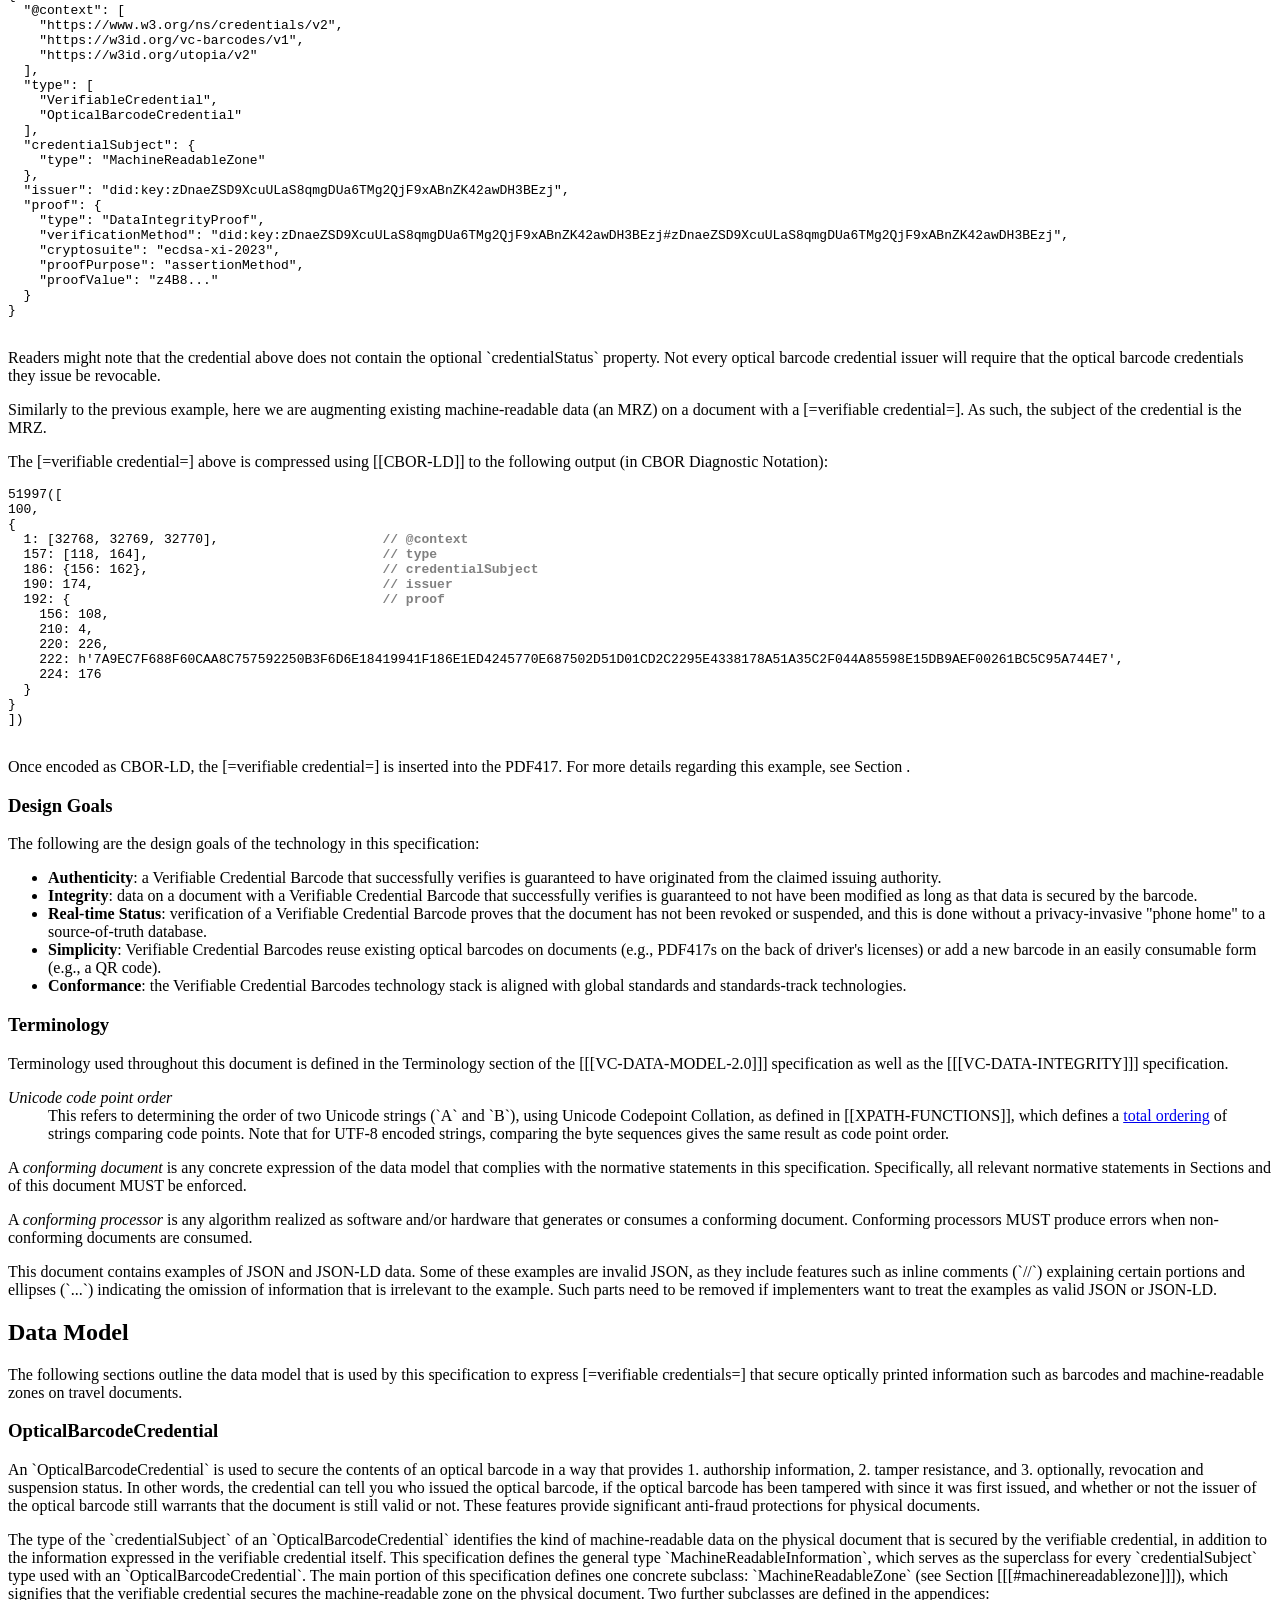
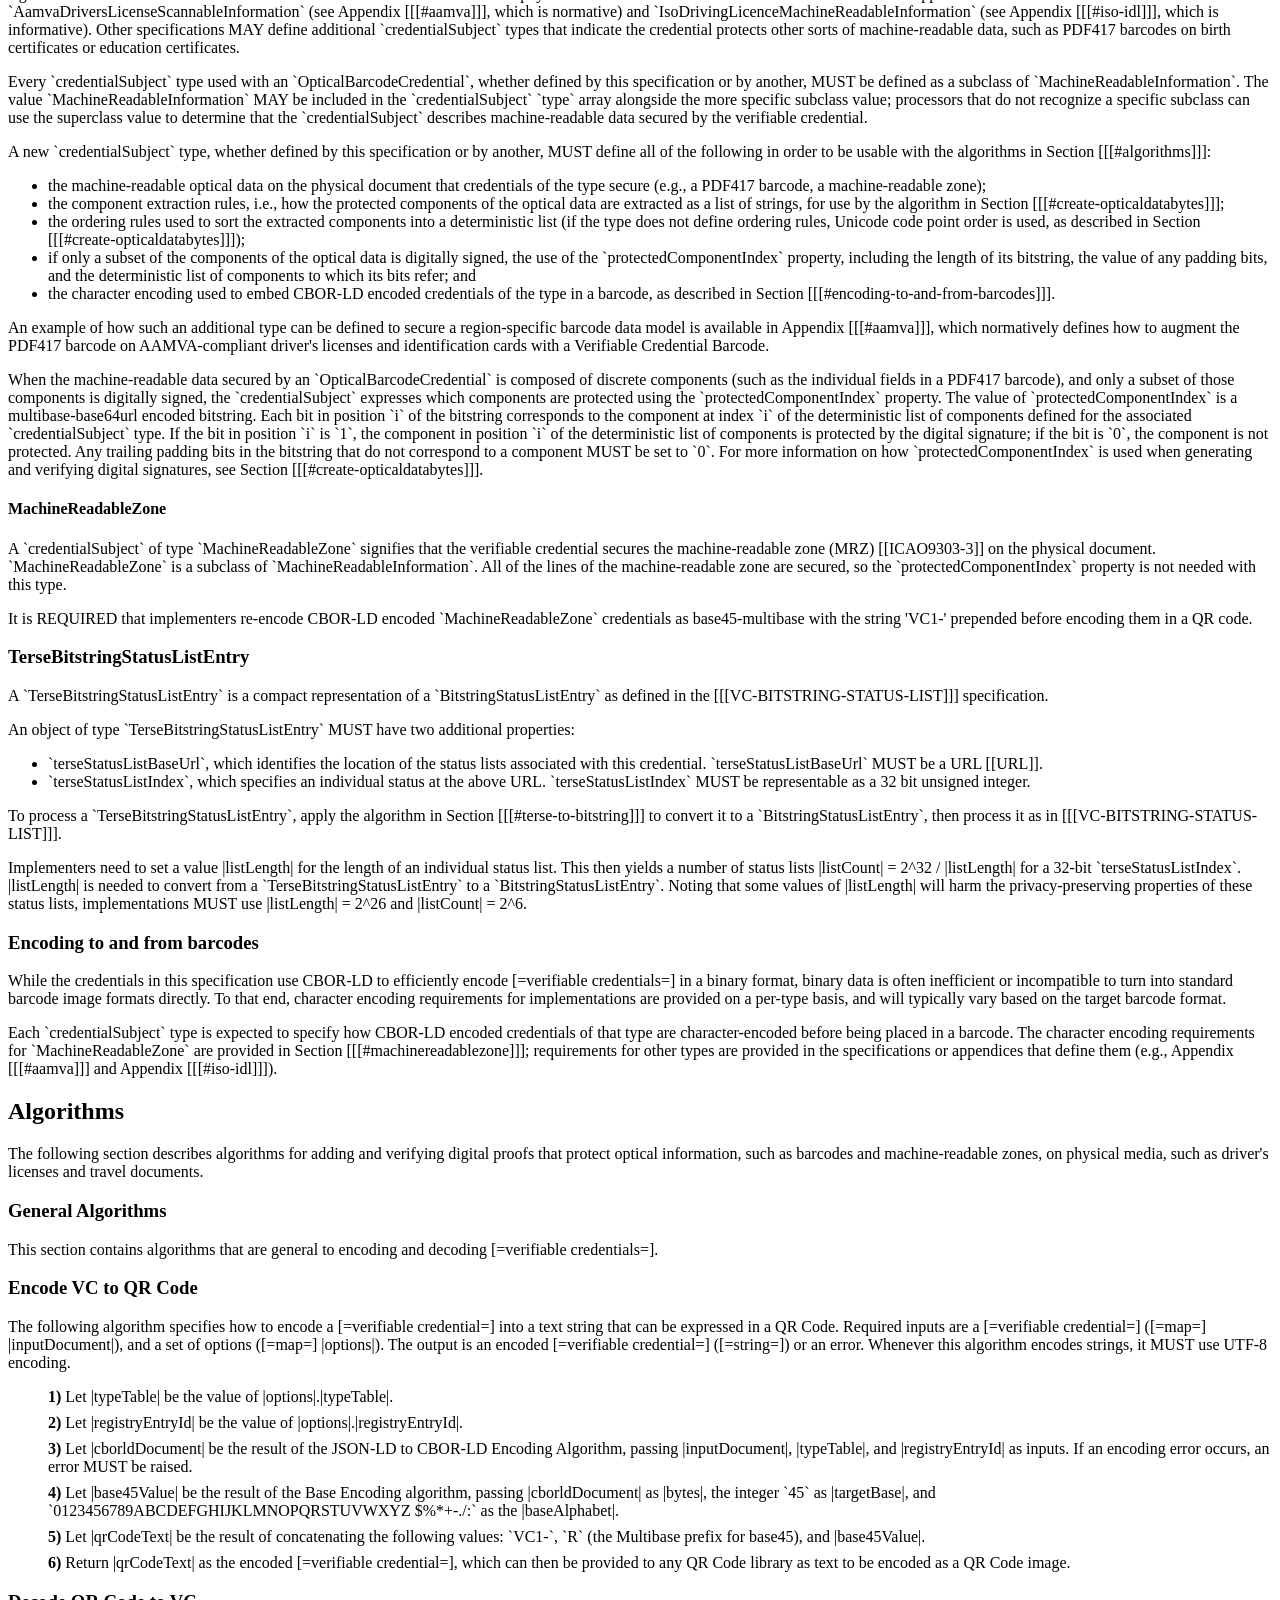
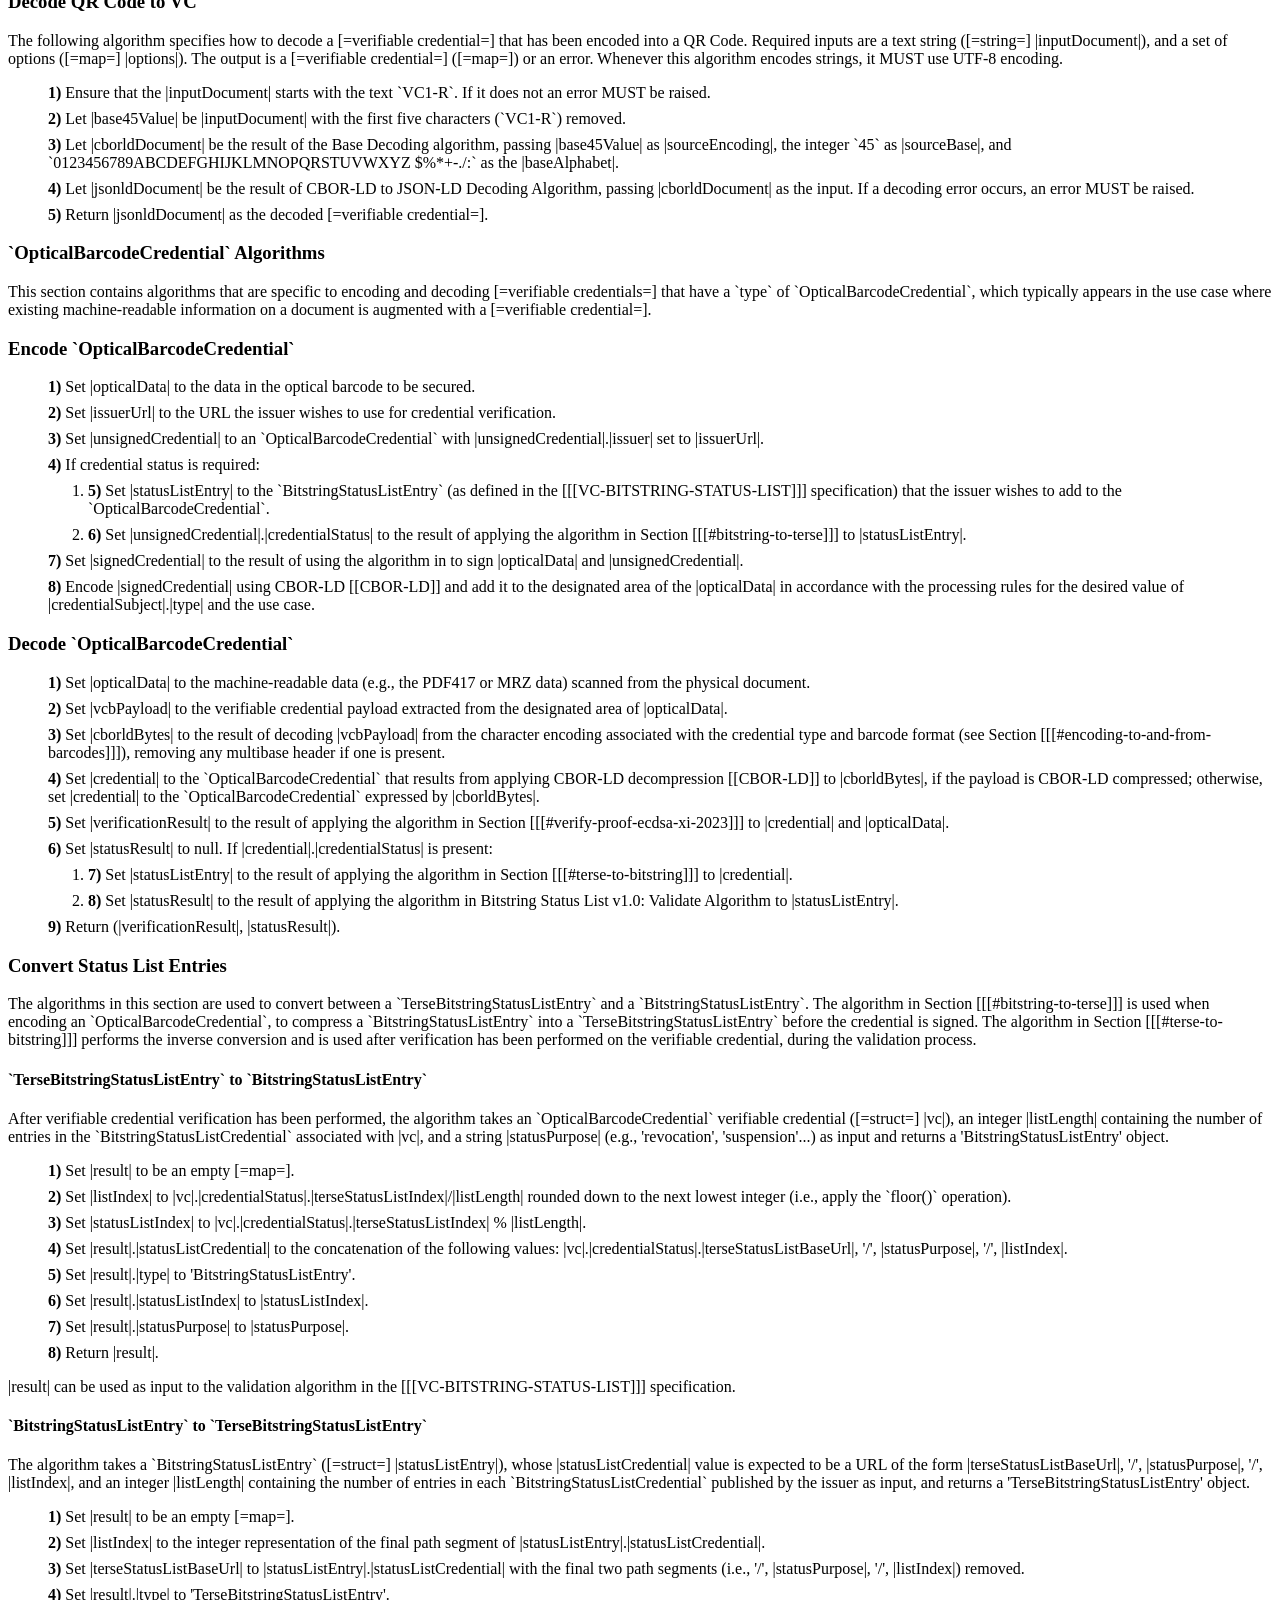
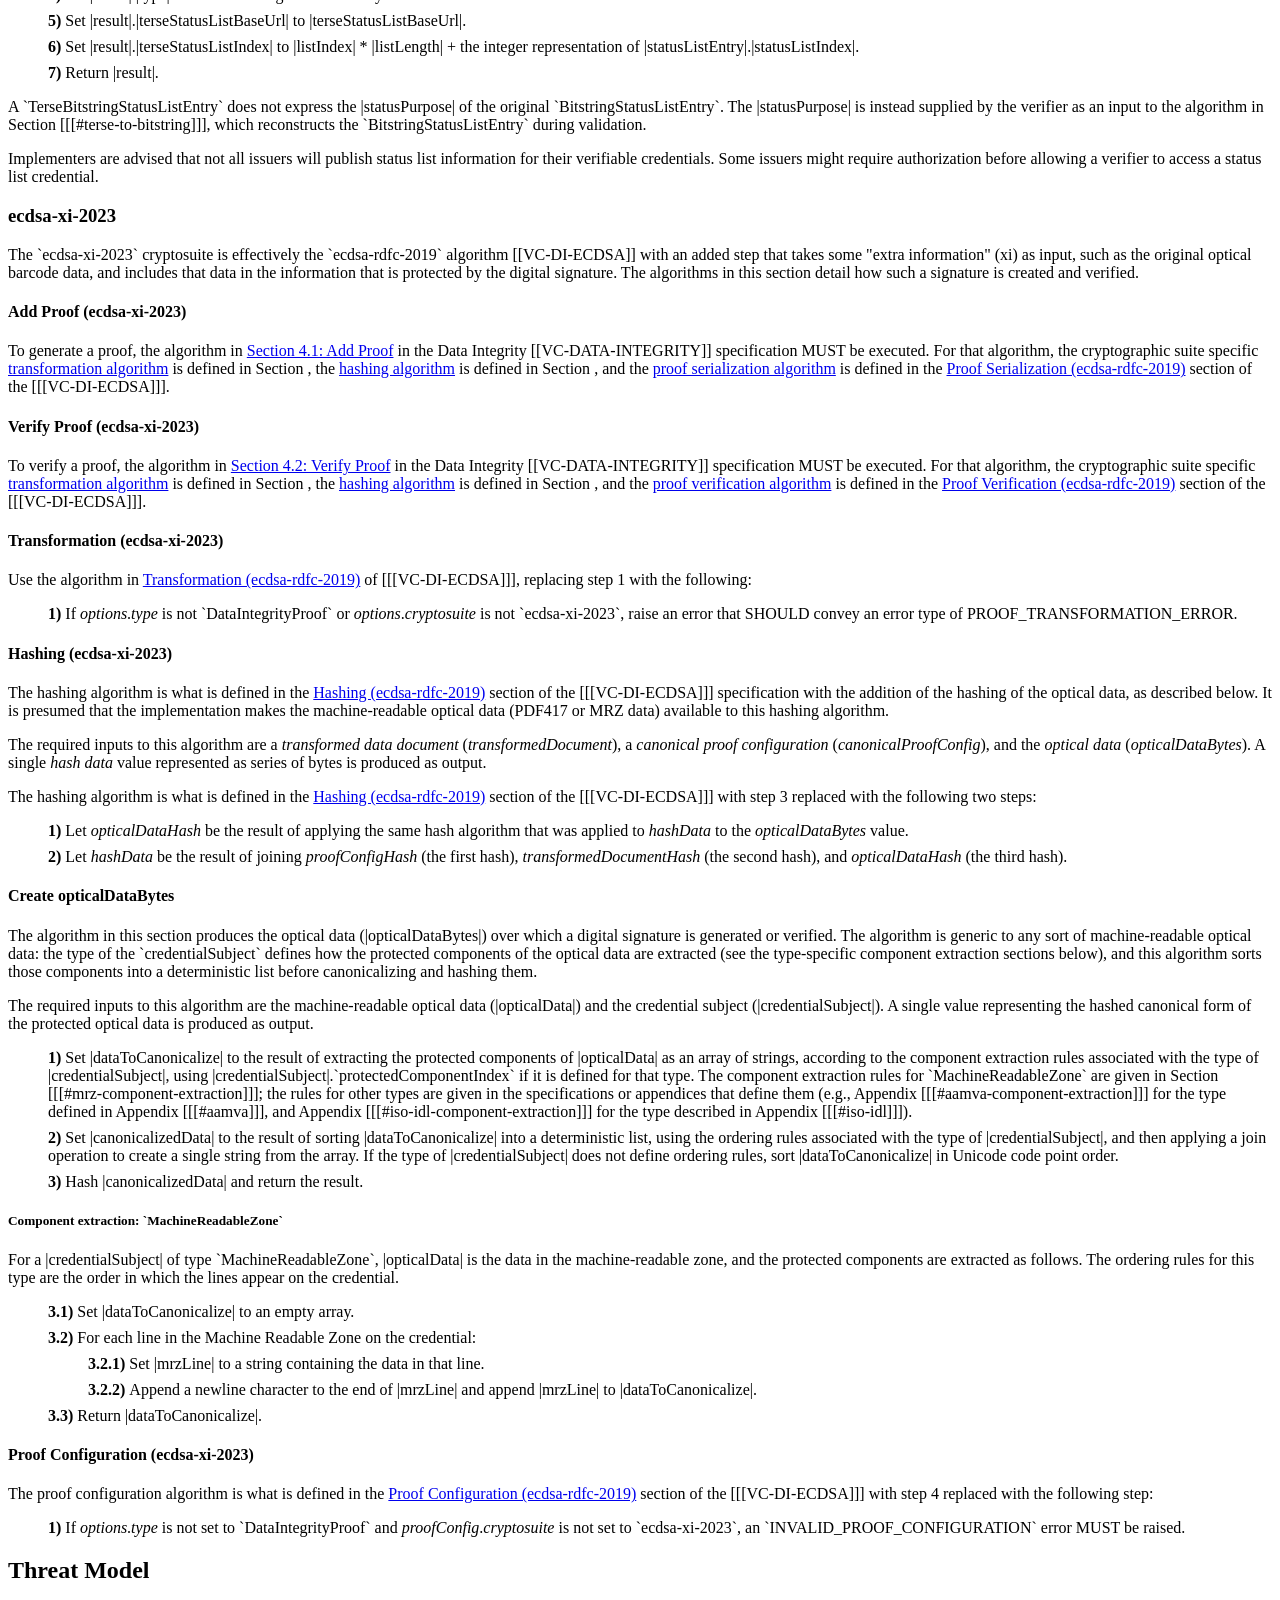
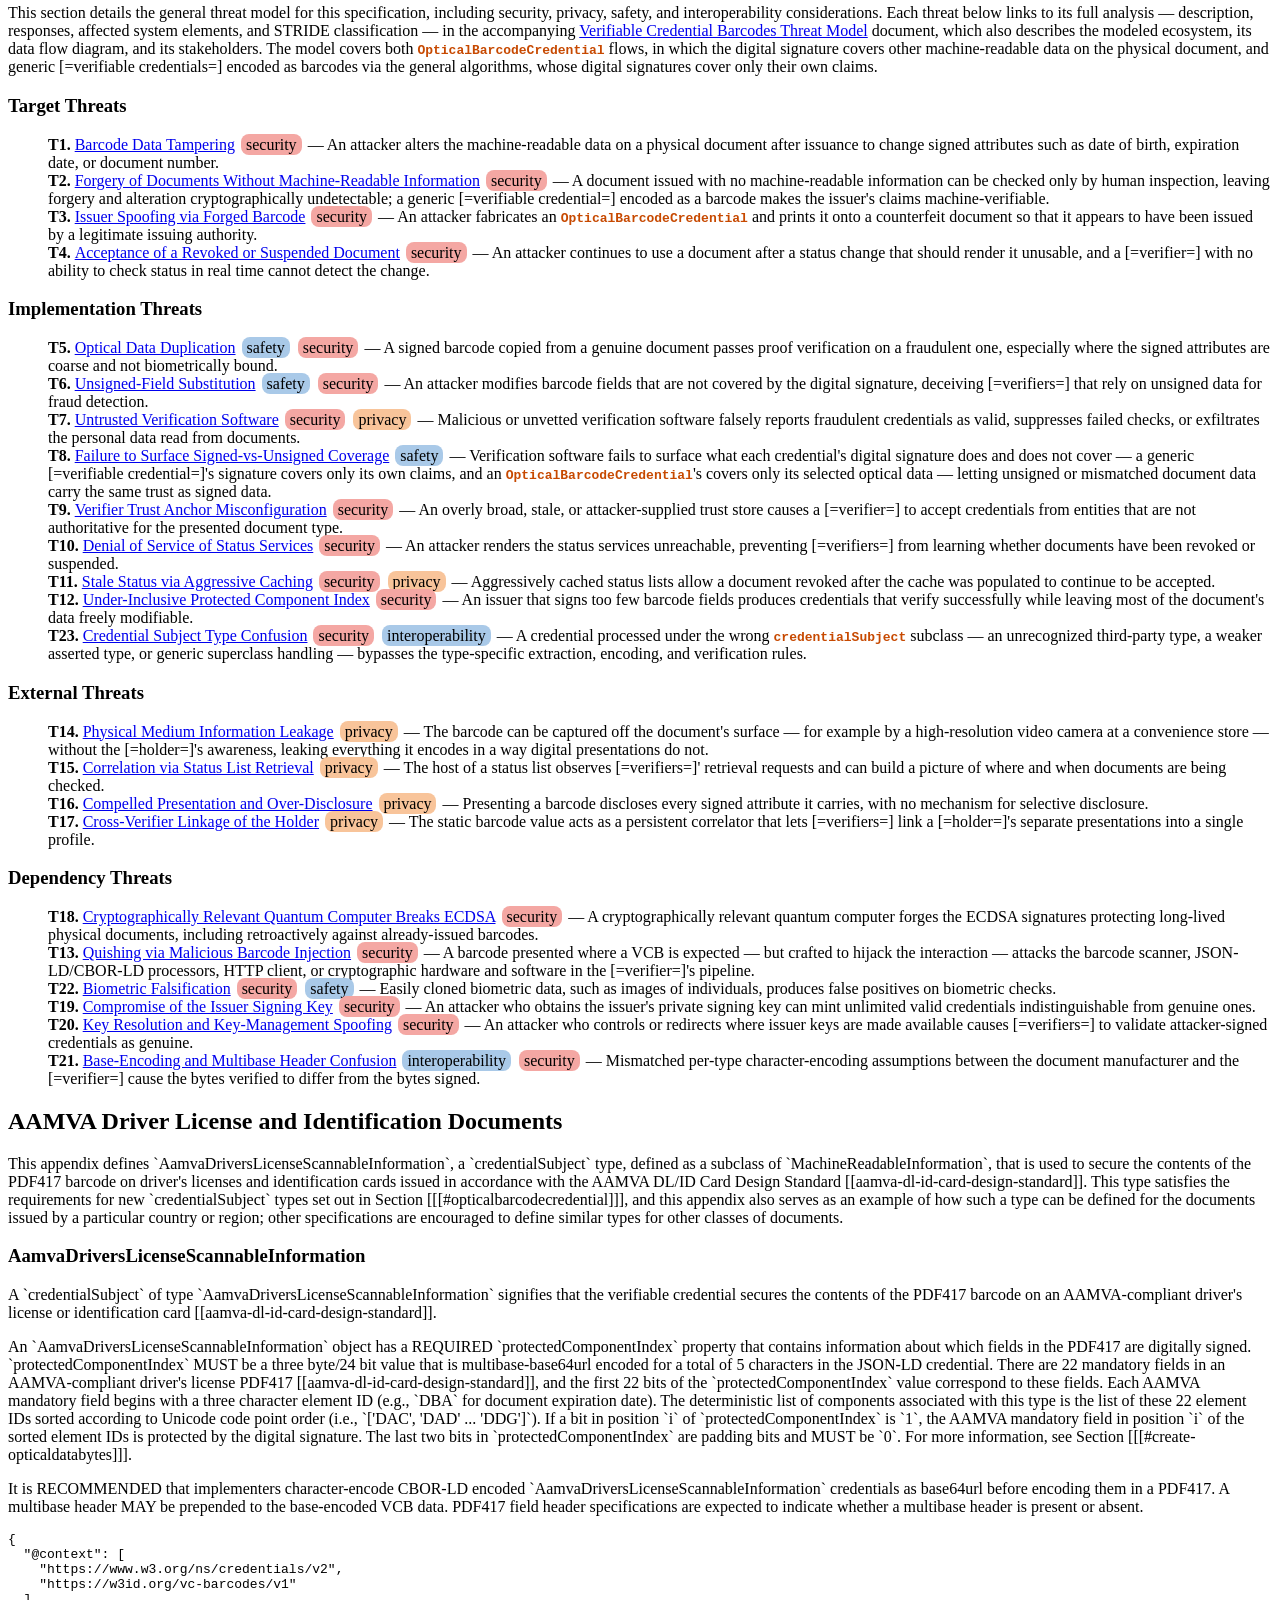
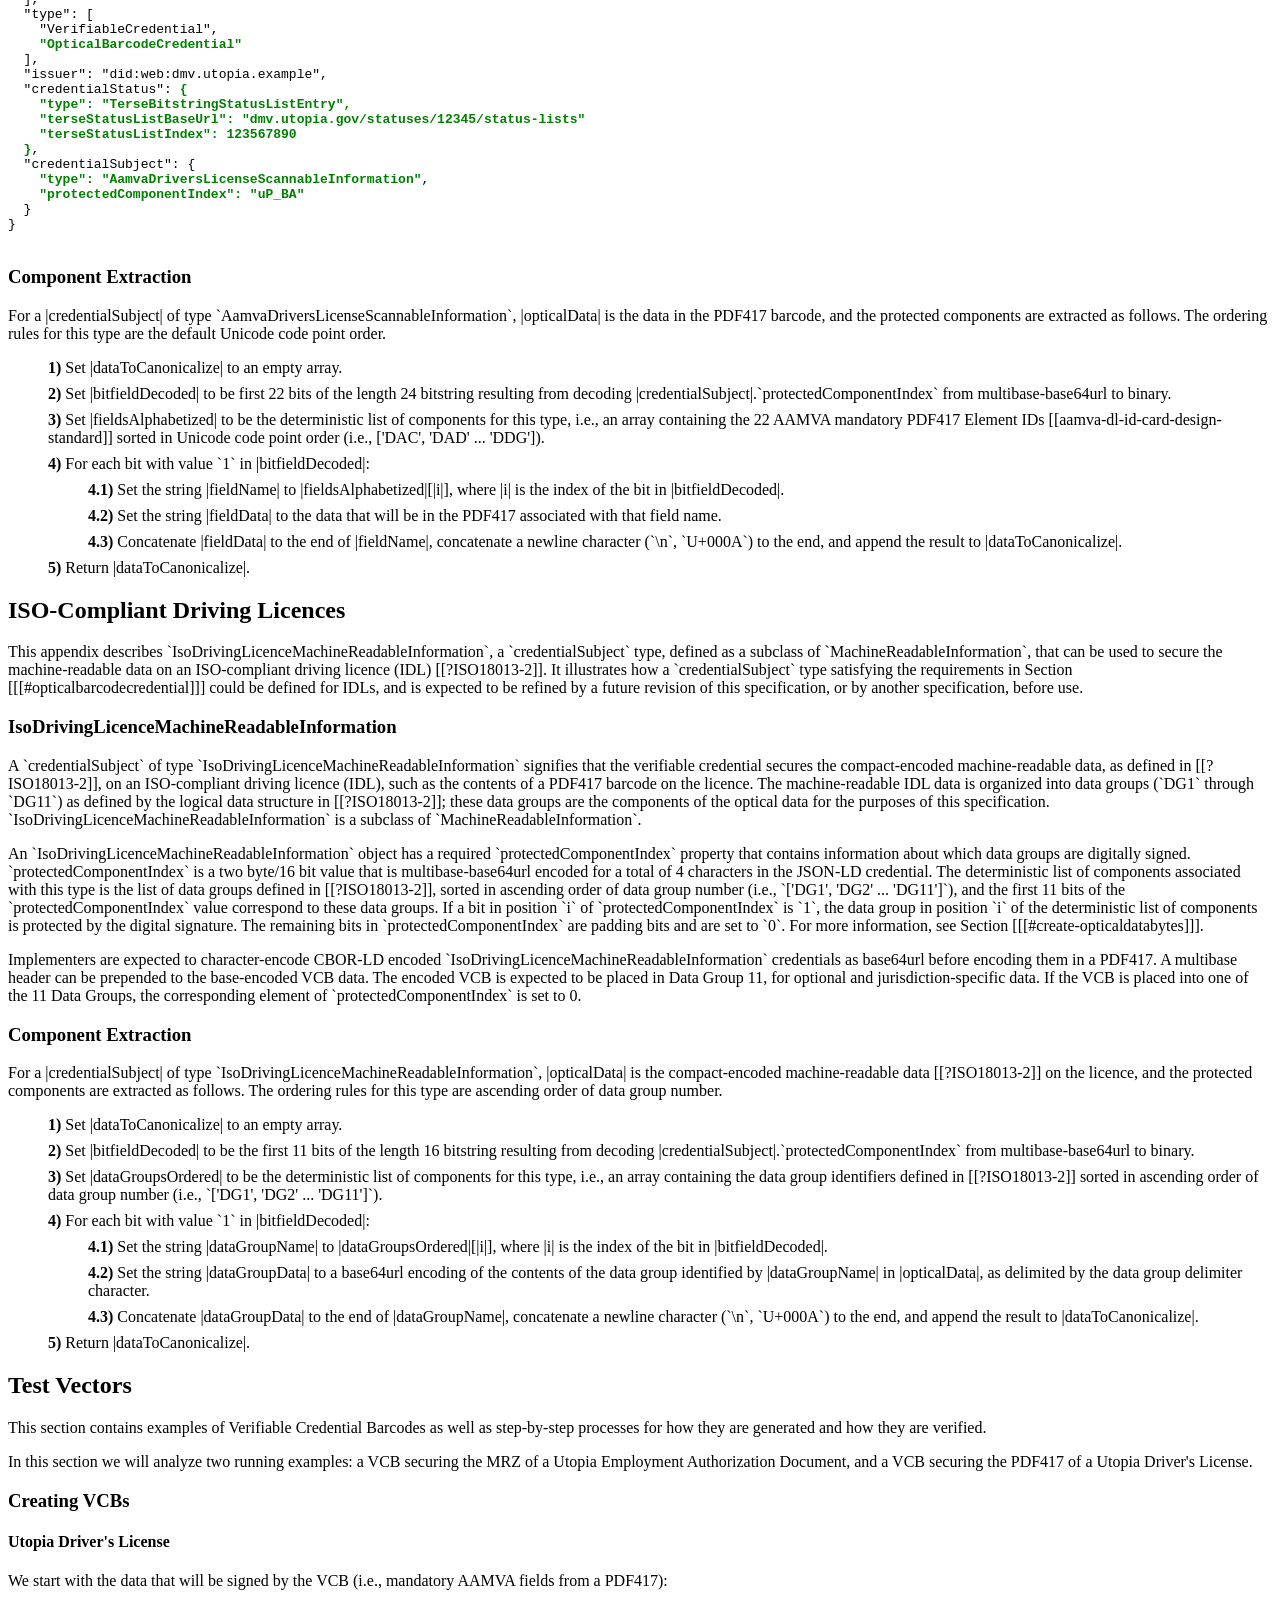
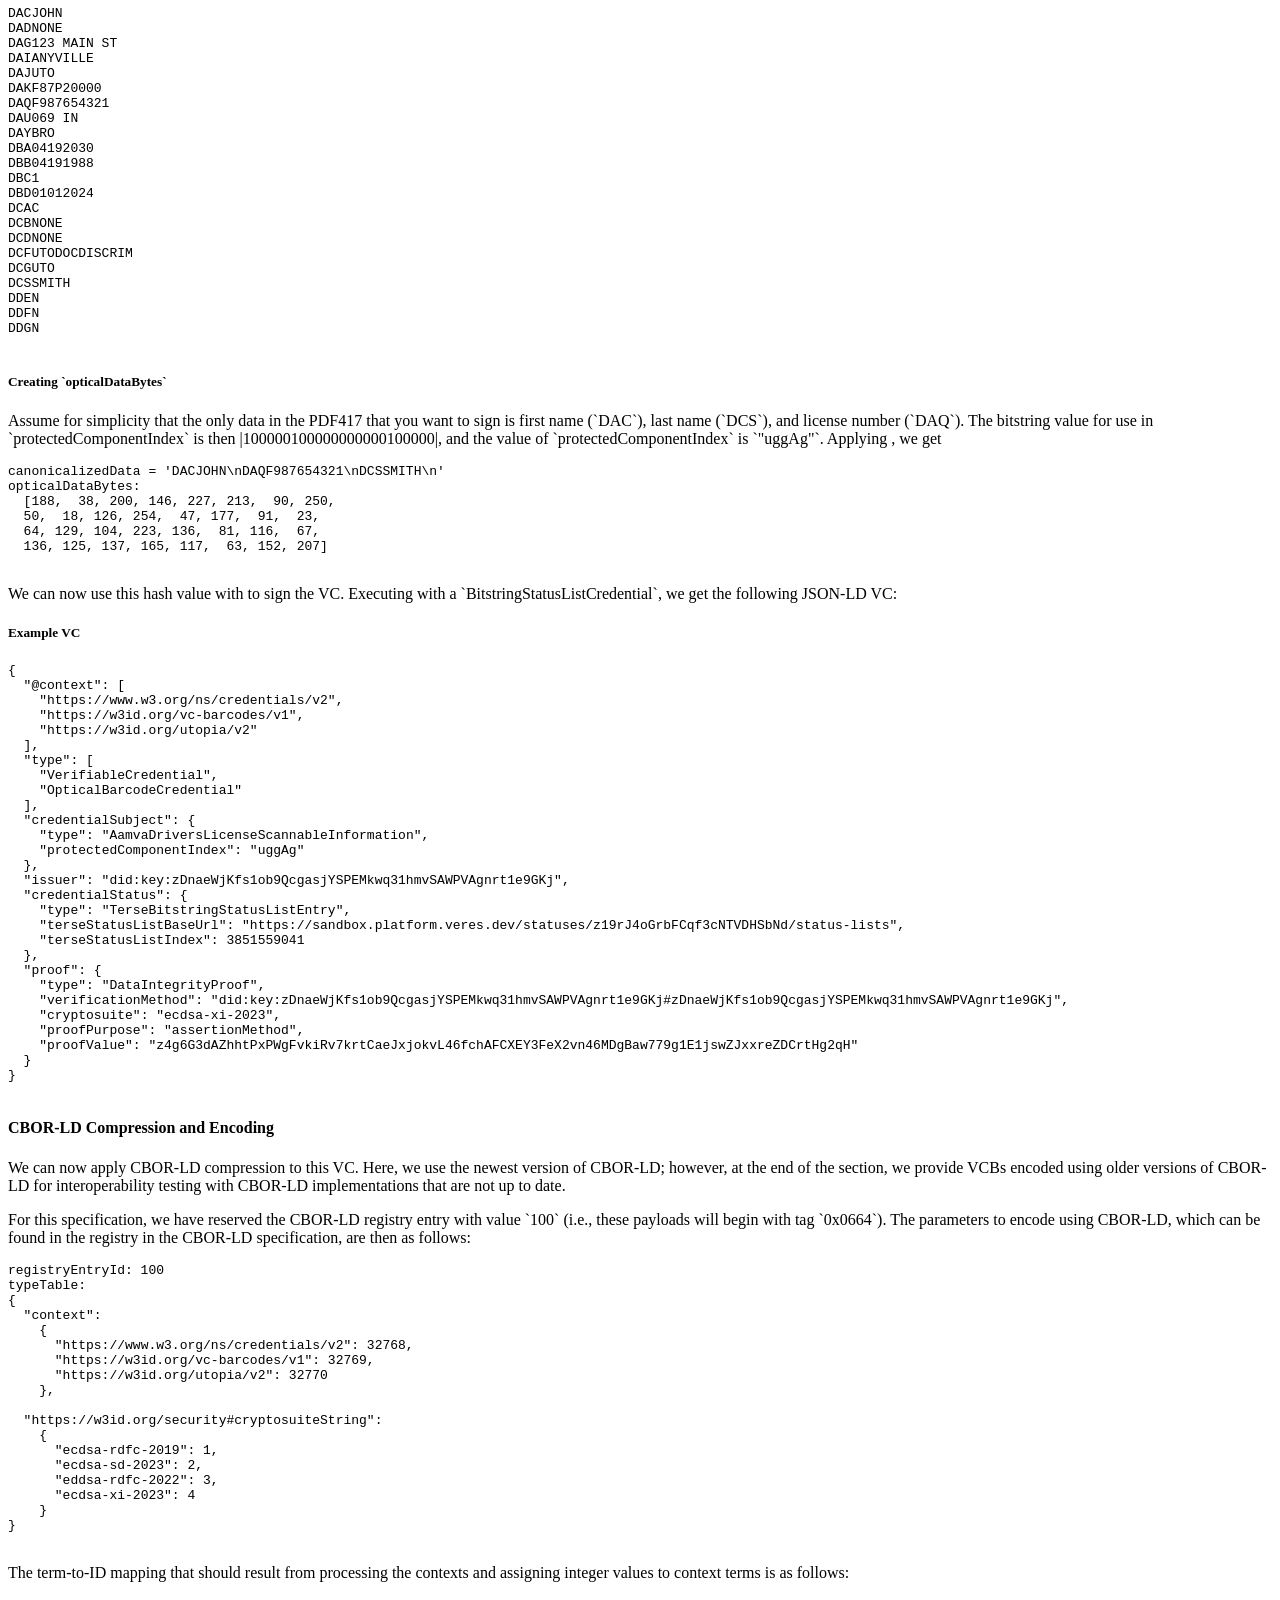
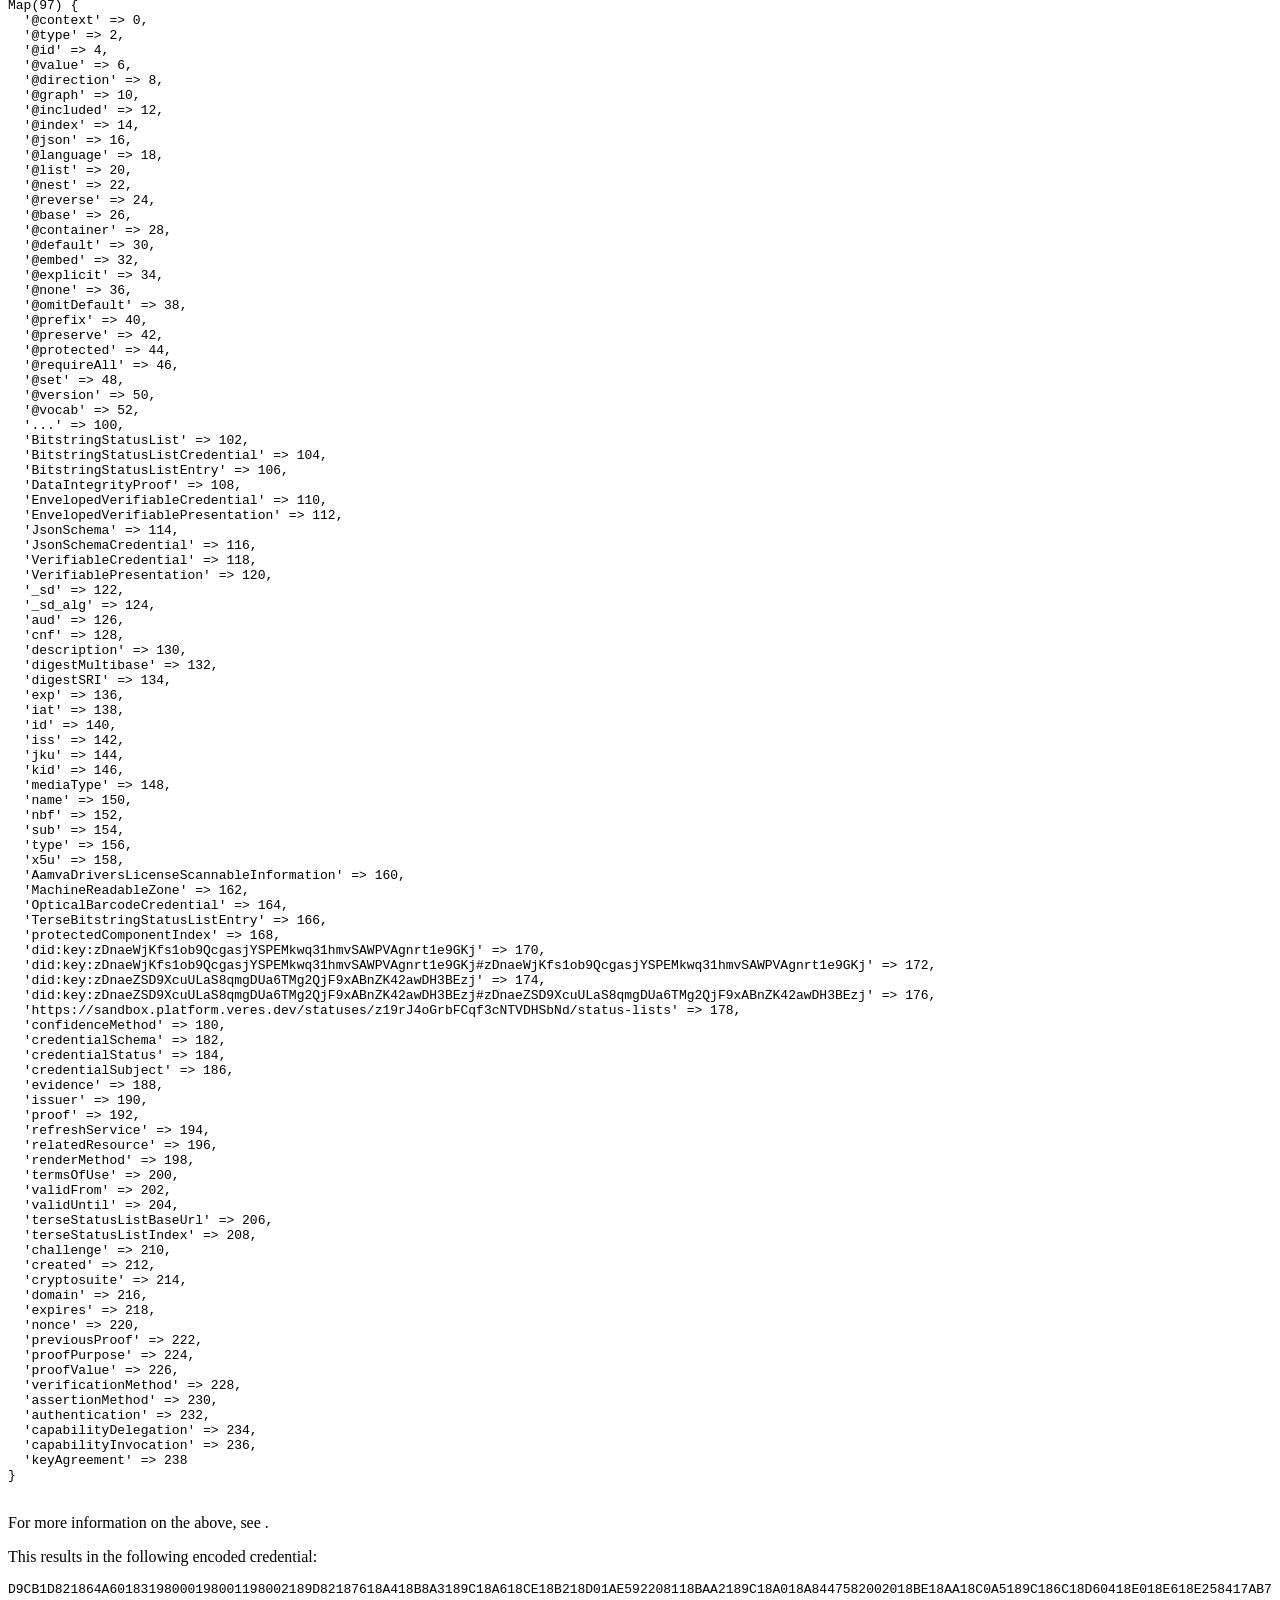
==== commit afc843f0: "Validate the ECDSA-XI suite in its transformation" ====
--- a/index.html
+++ b/index.html
@@ -996,8 +996,7 @@
                 </li>
                 <li>
 Set |unsignedCredential|.|credentialStatus| to the result of applying the
-algorithm in Section [[[#bitstring-to-terse]]] to |statusListEntry| and the
-|listLength| defined in Section [[[#tersebitstringstatuslistentry]]].
+algorithm in Section [[[#bitstring-to-terse]]] to |statusListEntry|.
                 </li>
               </ol>
             </li>
@@ -1016,11 +1015,6 @@
 
         <section>
           <h3>Decode `OpticalBarcodeCredential`</h3>
-
-          <p>
-When the credential contains a status entry, this algorithm also takes a string
-|statusPurpose| supplied by the verifier, such as `revocation` or `suspension`.
-          </p>
 
           <ol class="algorithm">
             <li>
@@ -1052,17 +1046,12 @@
               <ol>
                 <li>
 Set |statusListEntry| to the result of applying the algorithm in Section
-[[[#terse-to-bitstring]]] to |credential|, the |listLength| defined in Section
-[[[#tersebitstringstatuslistentry]]], and |statusPurpose|.
-                </li>
-                <li>
-Set |credentialToValidate| to a copy of |credential| with its
-|credentialStatus| set to |statusListEntry|.
+[[[#terse-to-bitstring]]] to |credential|.
                 </li>
                 <li>
 Set |statusResult| to the result of applying the algorithm in
 <a data-cite="VC-BITSTRING-STATUS-LIST#validate-algorithm">
-Bitstring Status List v1.0: Validate Algorithm</a> to |credentialToValidate|.
+Bitstring Status List v1.0: Validate Algorithm</a> to |statusListEntry|.
                 </li>
               </ol>
             </li>
@@ -1128,7 +1117,7 @@
             </ol>
 
             <p>
-Use |result| as the |credentialStatus| of a copy of |vc| when invoking the
+|result| can be used as input to the
 <a data-cite="VC-BITSTRING-STATUS-LIST#validate-algorithm">
 validation algorithm</a> in the [[[VC-BITSTRING-STATUS-LIST]]] specification.
             </p>
@@ -1213,9 +1202,8 @@
 [[VC-DATA-INTEGRITY]] specification MUST be executed.
 For that algorithm, the cryptographic suite specific
 <a href="https://www.w3.org/TR/vc-data-integrity/#dfn-transformation-algorithm">
-transformation algorithm</a> is defined in the
-<a href="https://www.w3.org/TR/vc-di-ecdsa/#transformation-ecdsa-rdfc-2019">
-Transformation (ecdsa-rdfc-2019)</a> section of the [[[VC-DI-ECDSA]]], the
+transformation algorithm</a> is defined in Section
+<a href="#transformation-ecdsa-xi-2023"></a>, the
 <a href="https://www.w3.org/TR/vc-data-integrity/#dfn-hashing-algorithm">
 hashing algorithm</a> is defined in Section
 <a href="#hashing-ecdsa-xi-2023"></a>, and the
@@ -1236,9 +1224,8 @@
 specification MUST be executed. For that algorithm, the cryptographic suite
 specific
 <a href="https://www.w3.org/TR/vc-data-integrity/#dfn-transformation-algorithm">
-transformation algorithm</a> is defined in the
-<a href="https://www.w3.org/TR/vc-di-ecdsa/#transformation-ecdsa-rdfc-2019">
-Transformation (ecdsa-rdfc-2019)</a> section of the [[[VC-DI-ECDSA]]], the
+transformation algorithm</a> is defined in Section
+<a href="#transformation-ecdsa-xi-2023"></a>, the
 <a href="https://www.w3.org/TR/vc-data-integrity/#dfn-hashing-algorithm">
 hashing algorithm</a> is defined in
 Section <a href="#hashing-ecdsa-xi-2023"></a>, and the
@@ -1247,6 +1234,25 @@
 <a href="https://www.w3.org/TR/vc-di-ecdsa/#proof-verification-ecdsa-rdfc-2019">
 Proof Verification (ecdsa-rdfc-2019)</a> section of the [[[VC-DI-ECDSA]]].
             </p>
+          </section>
+
+          <section id="transformation-ecdsa-xi-2023">
+            <h4>Transformation (ecdsa-xi-2023)</h4>
+
+            <p>
+Use the algorithm in
+<a href="https://www.w3.org/TR/vc-di-ecdsa/#transformation-ecdsa-rdfc-2019">
+Transformation (ecdsa-rdfc-2019)</a> of [[[VC-DI-ECDSA]]],
+replacing step 1 with the following:
+            </p>
+            <ol class="algorithm">
+              <li>
+If <var>options</var>.<var>type</var> is not `DataIntegrityProof` or
+<var>options</var>.<var>cryptosuite</var> is not `ecdsa-xi-2023`, raise an error
+that SHOULD convey an error type of
+<a data-cite="VC-DATA-INTEGRITY#PROOF_TRANSFORMATION_ERROR">PROOF_TRANSFORMATION_ERROR</a>.
+              </li>
+            </ol>
           </section>
 
           <section>
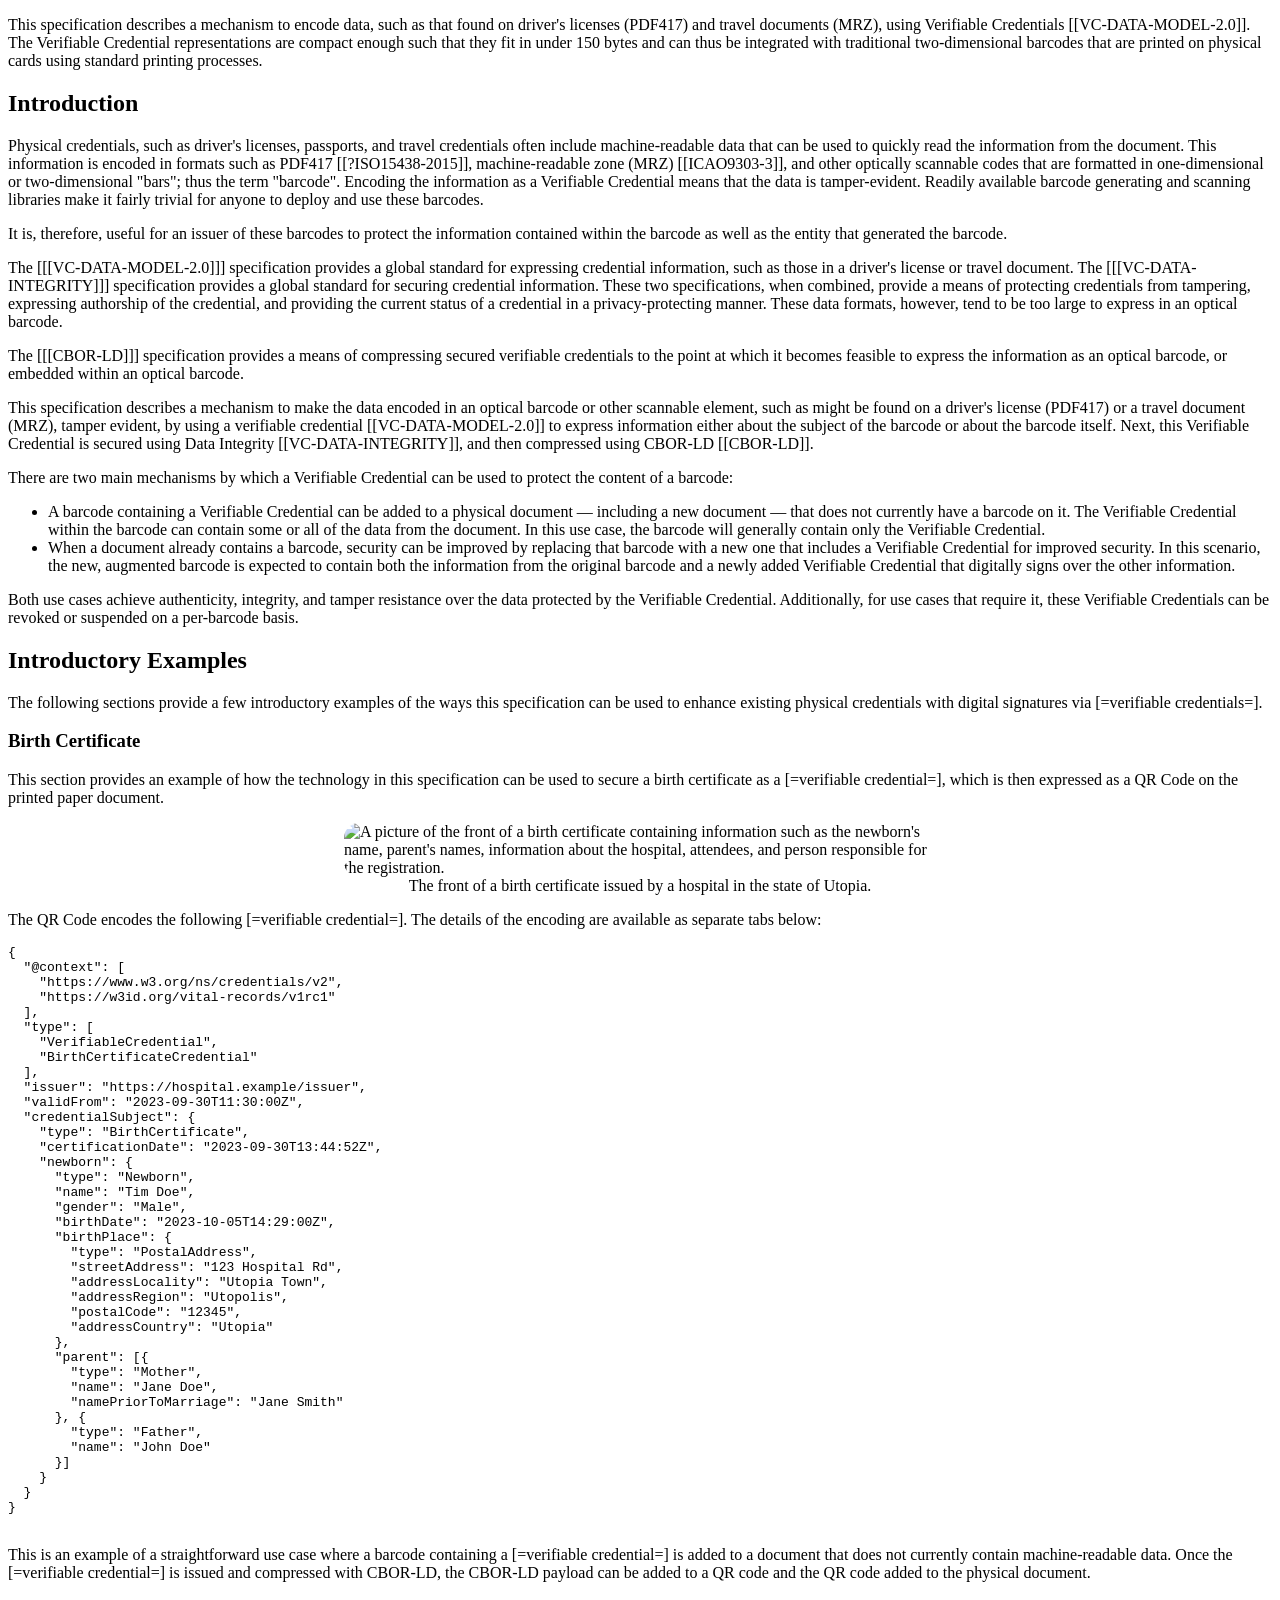
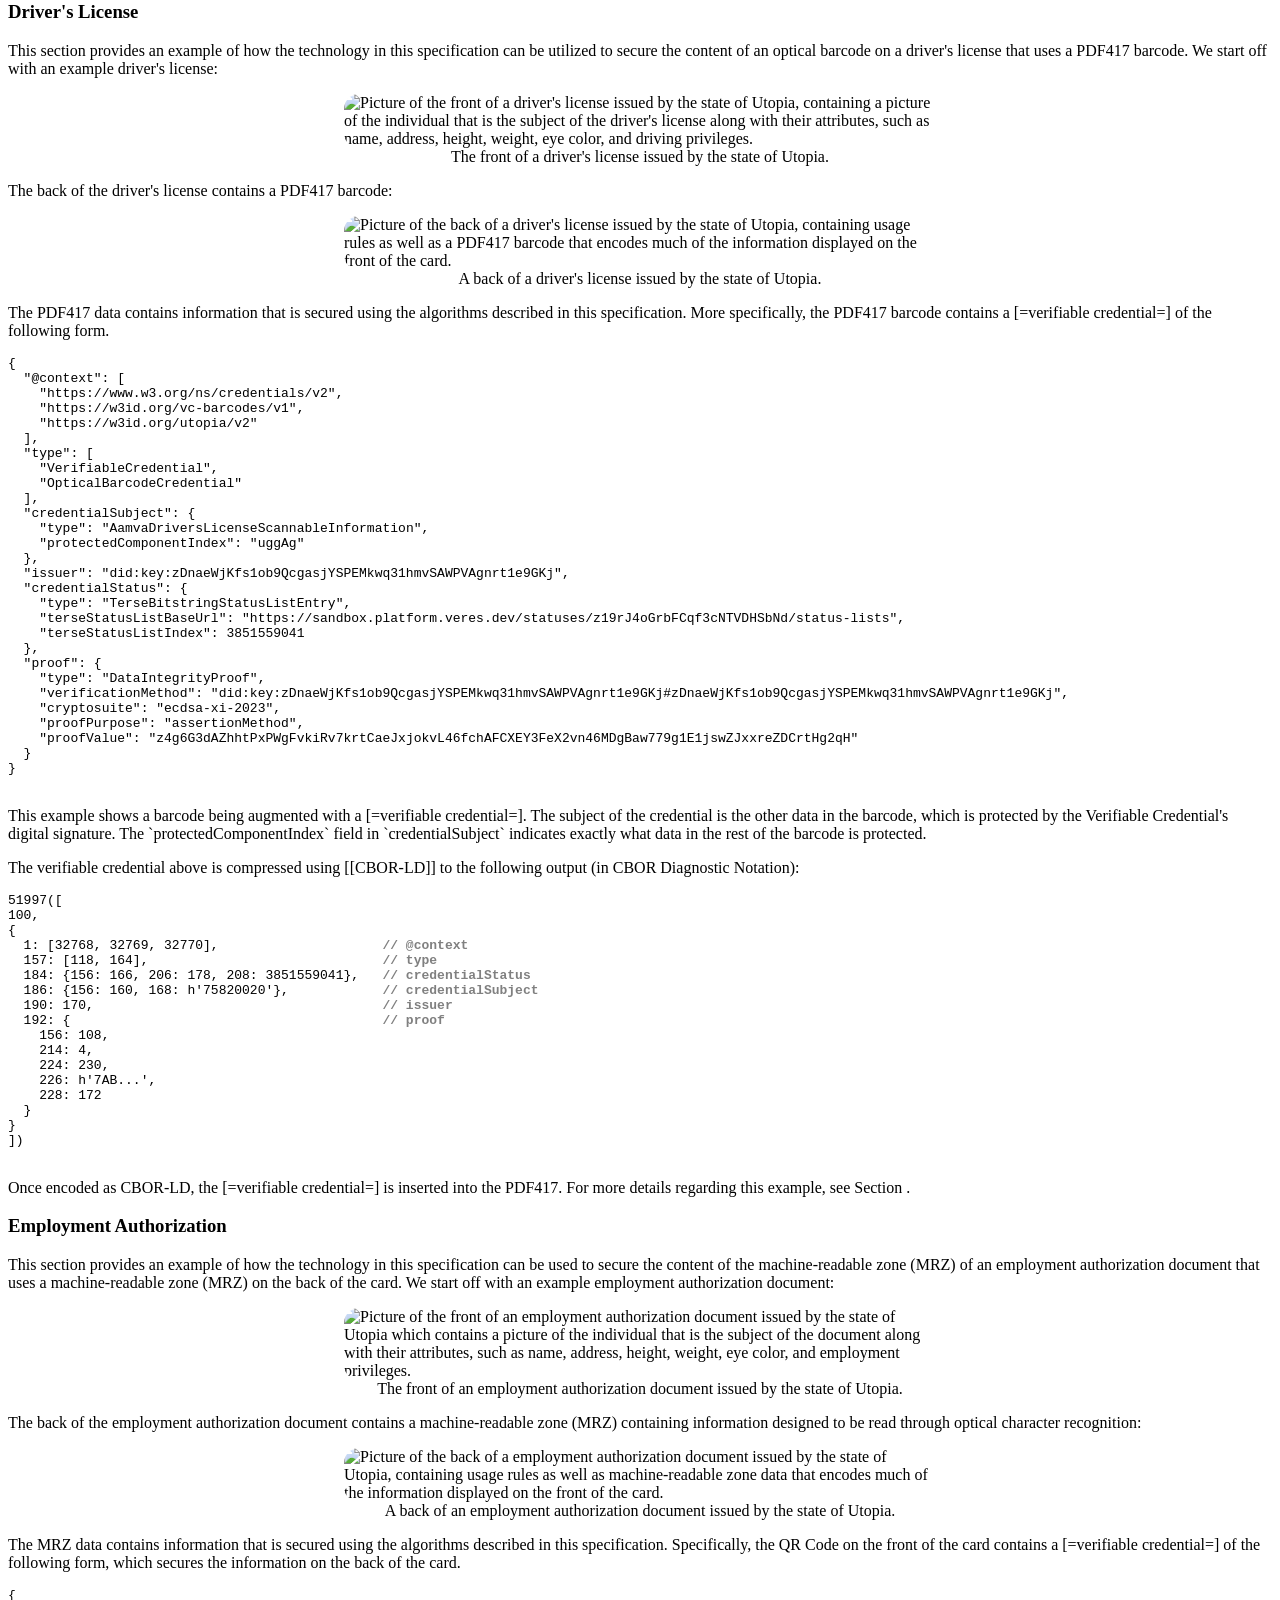
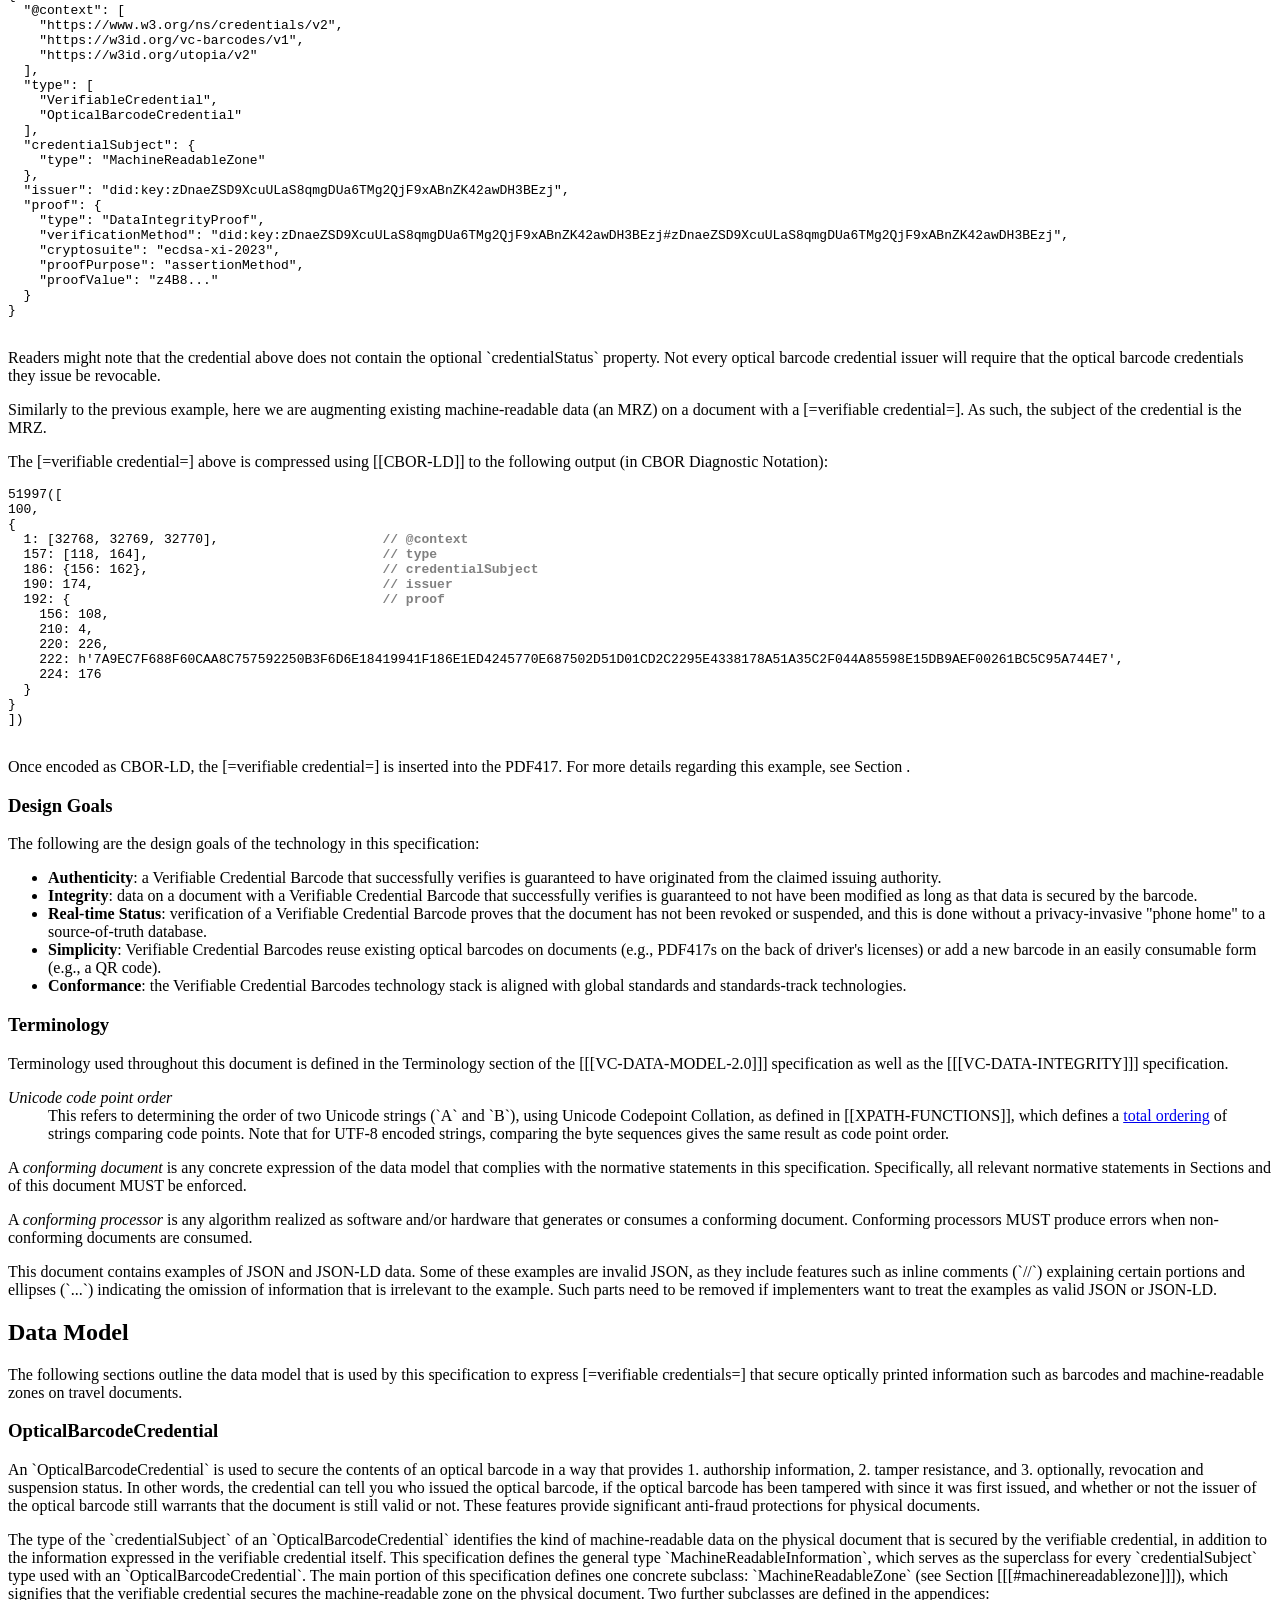
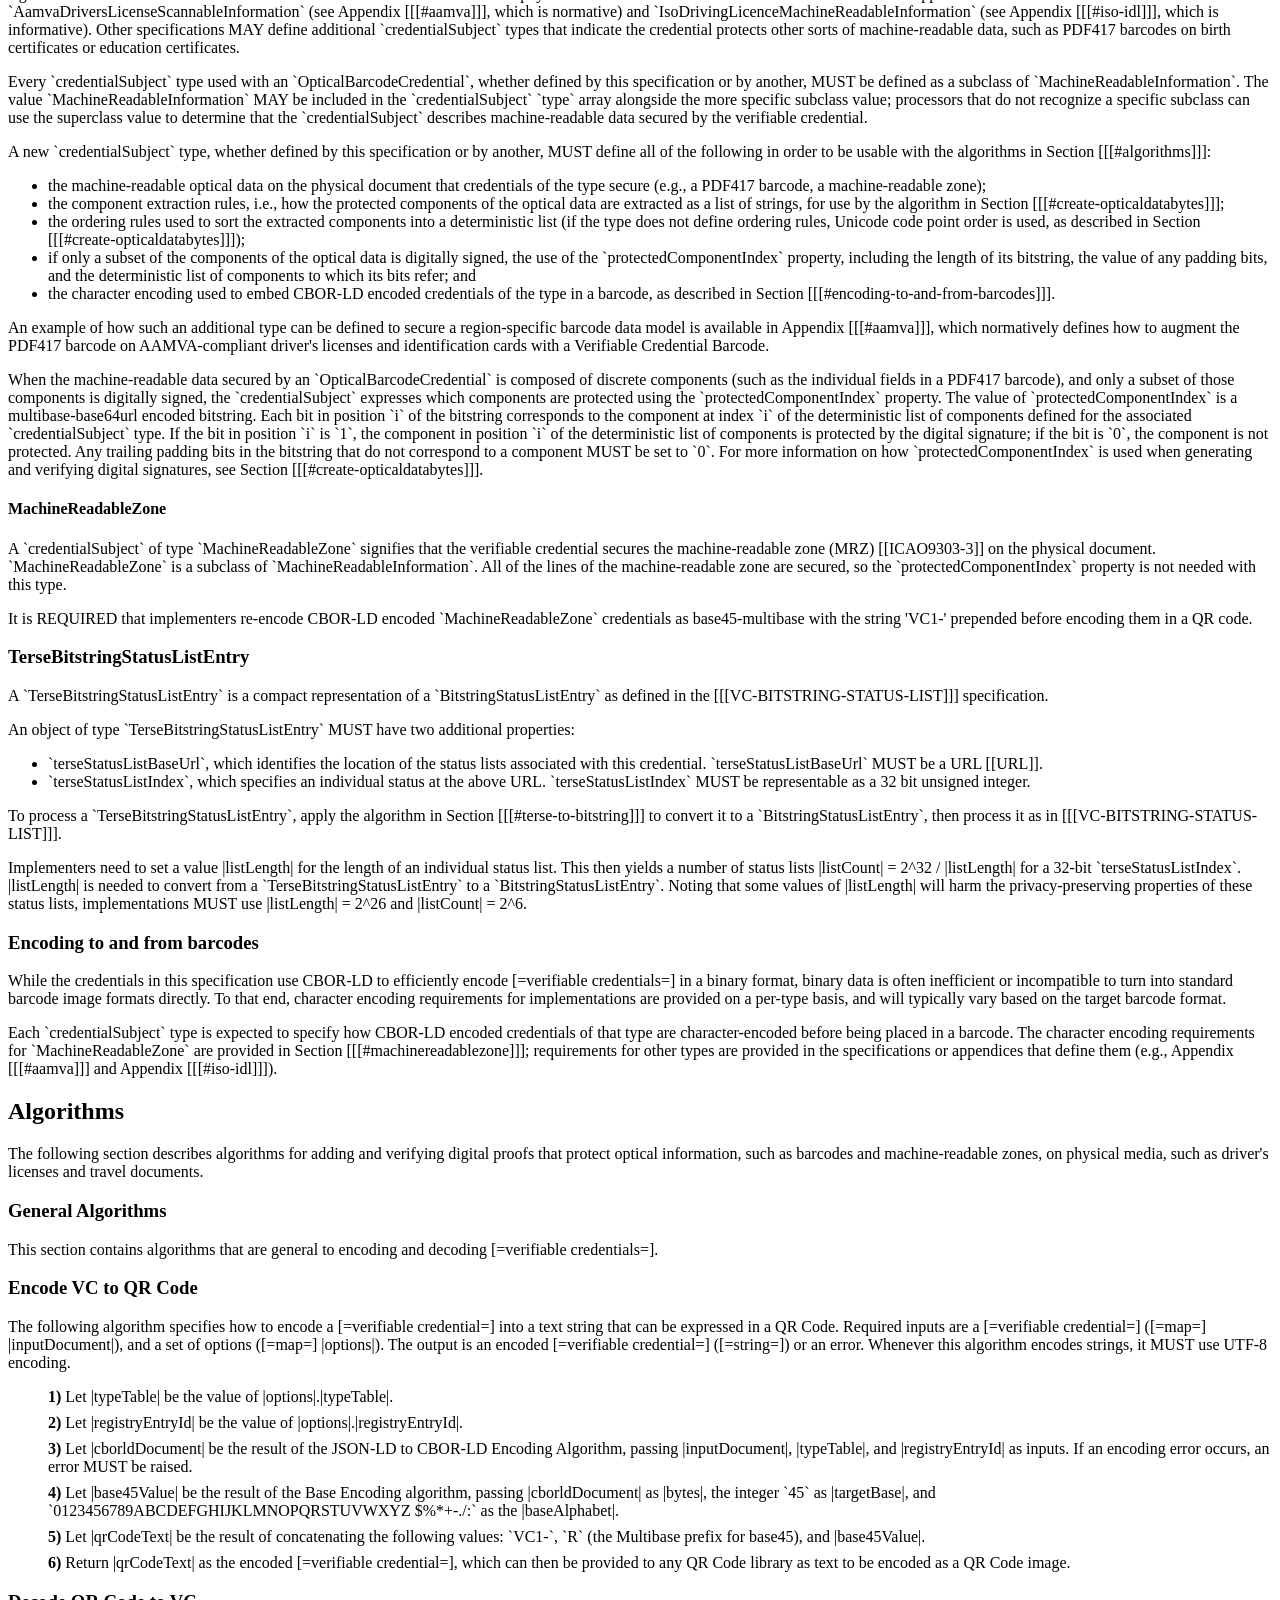
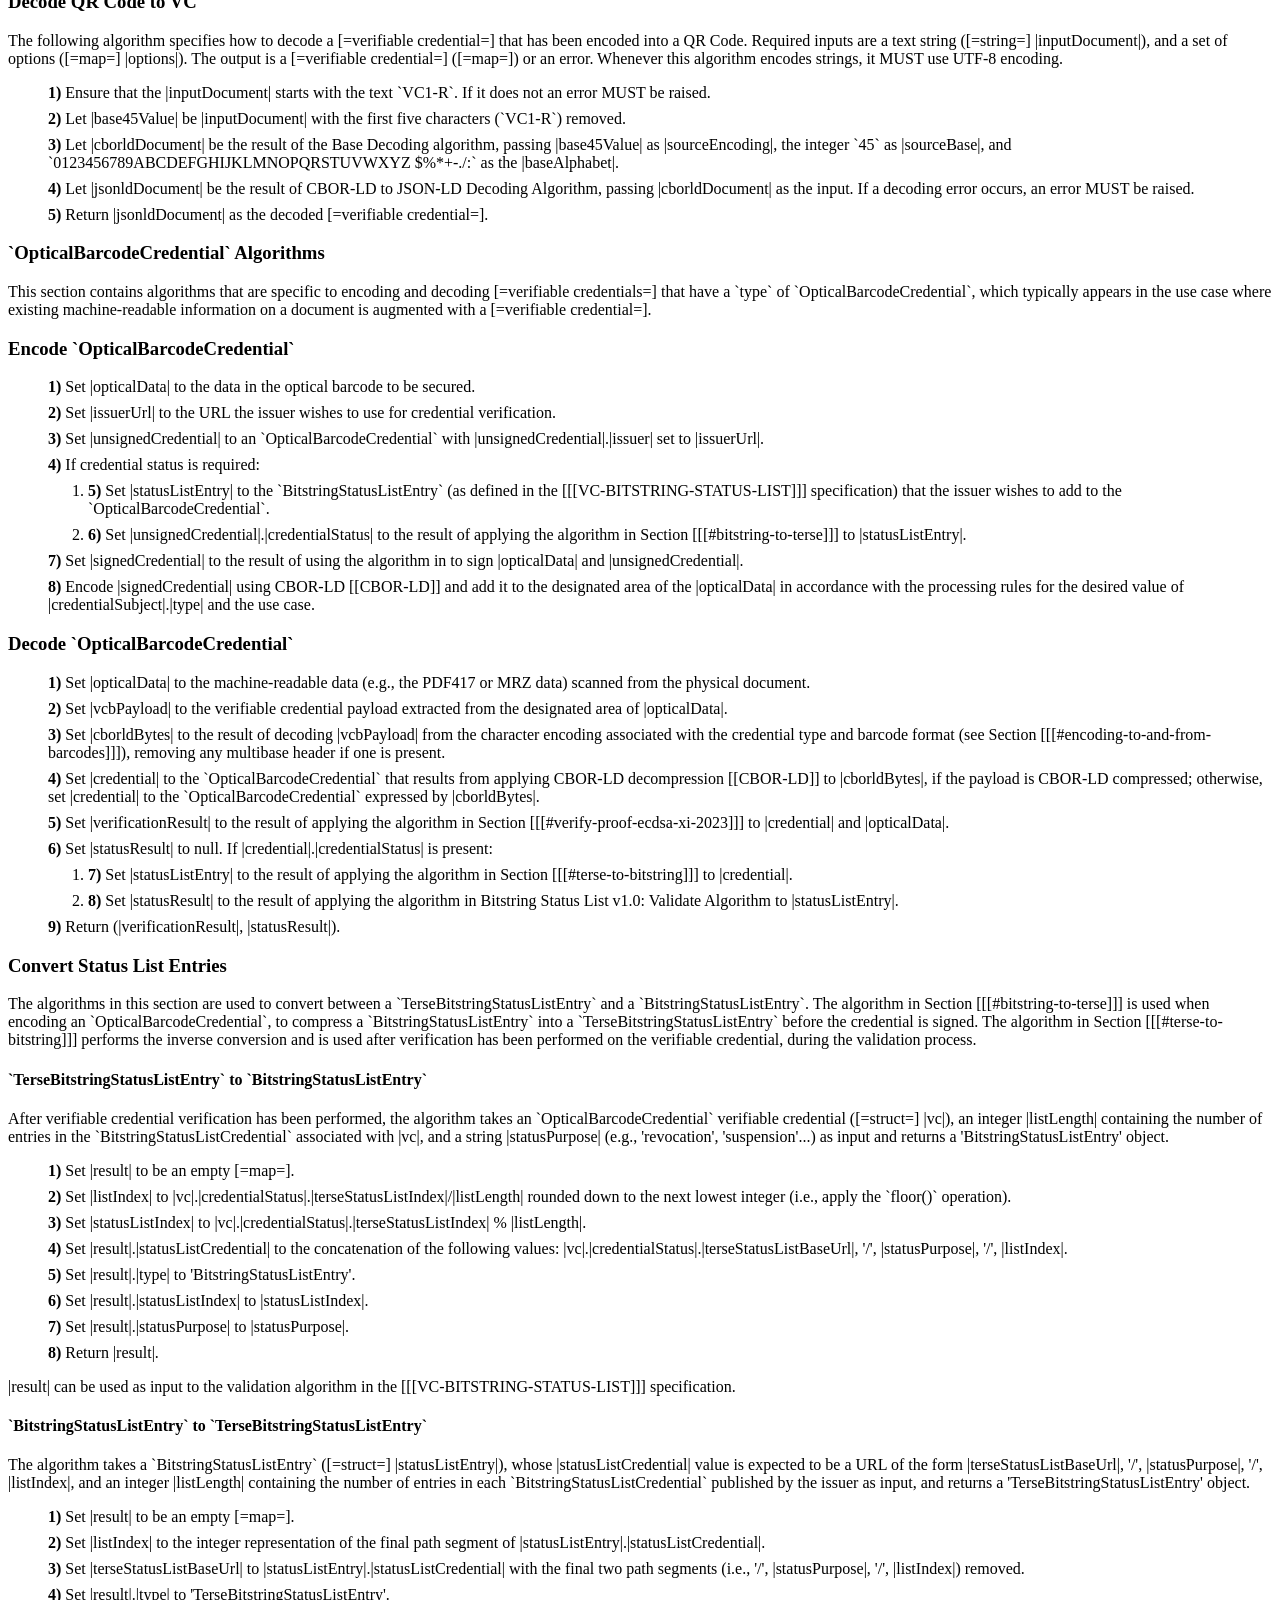
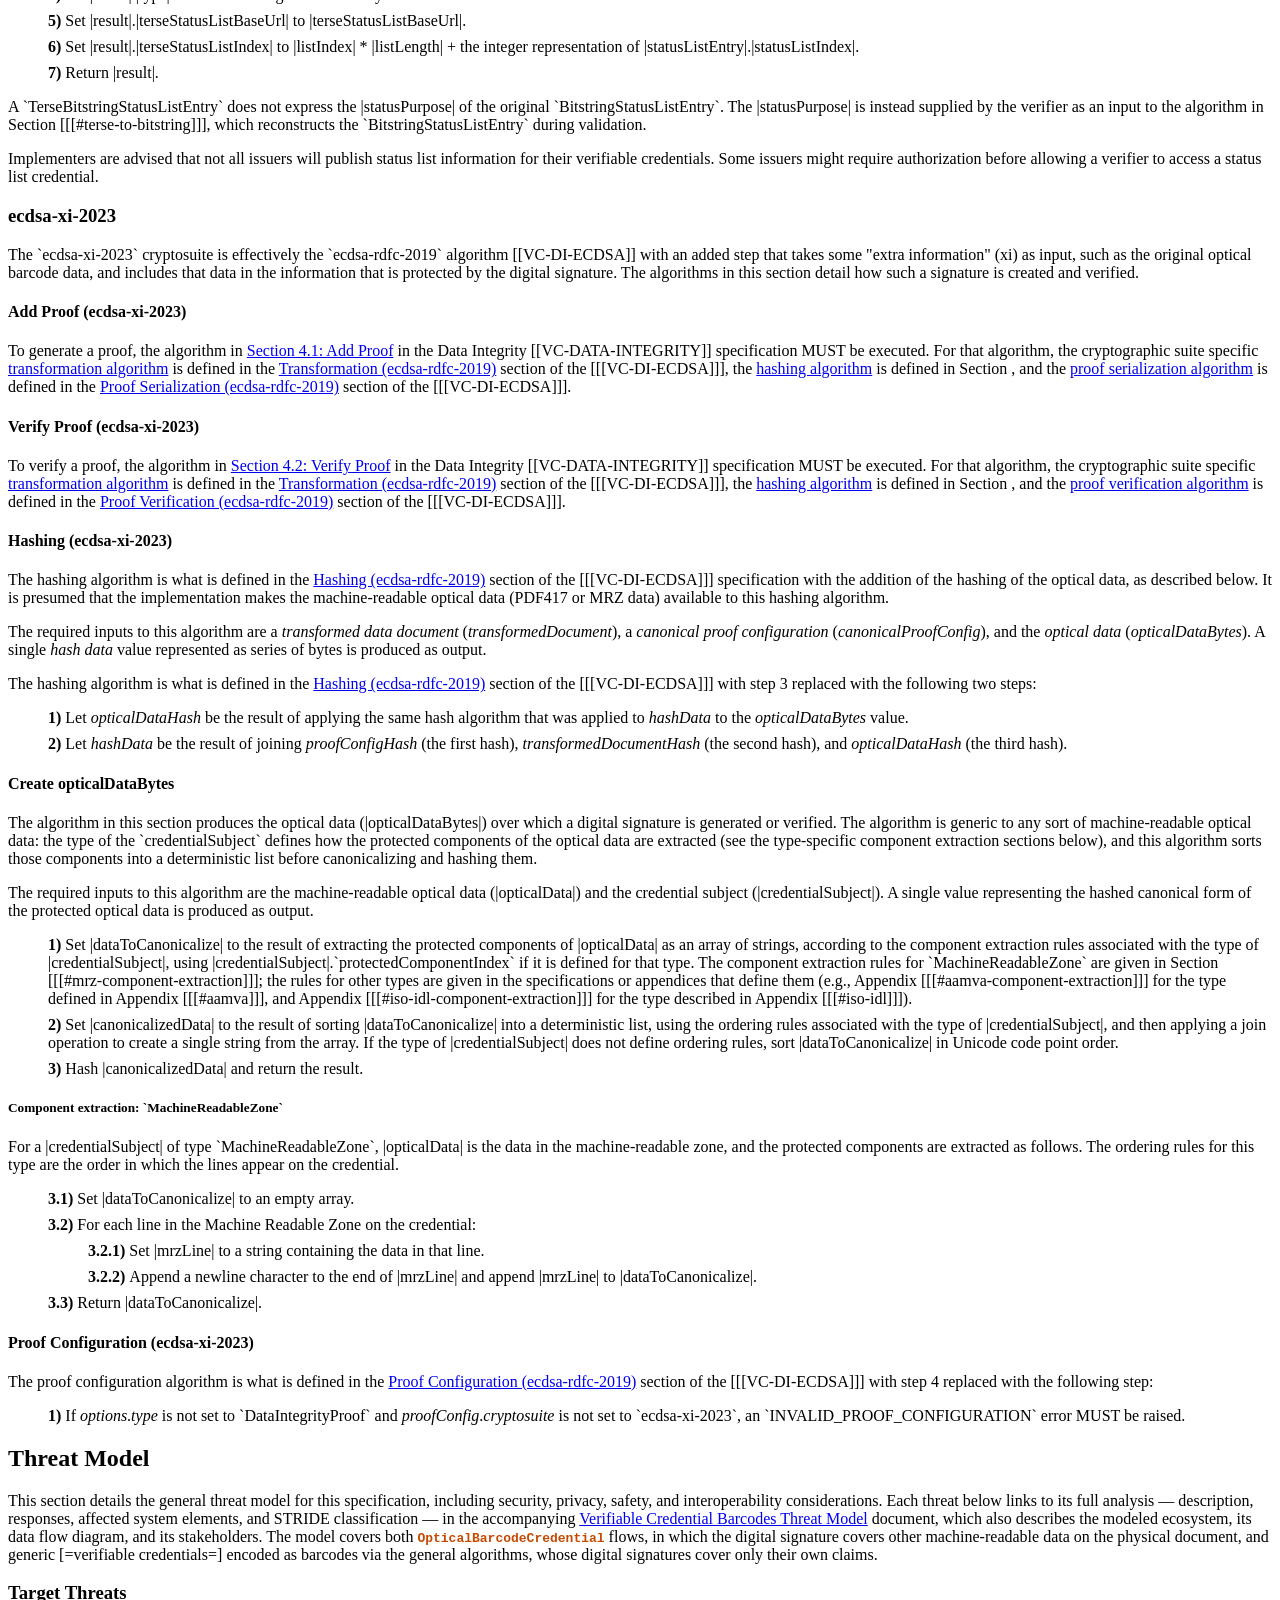
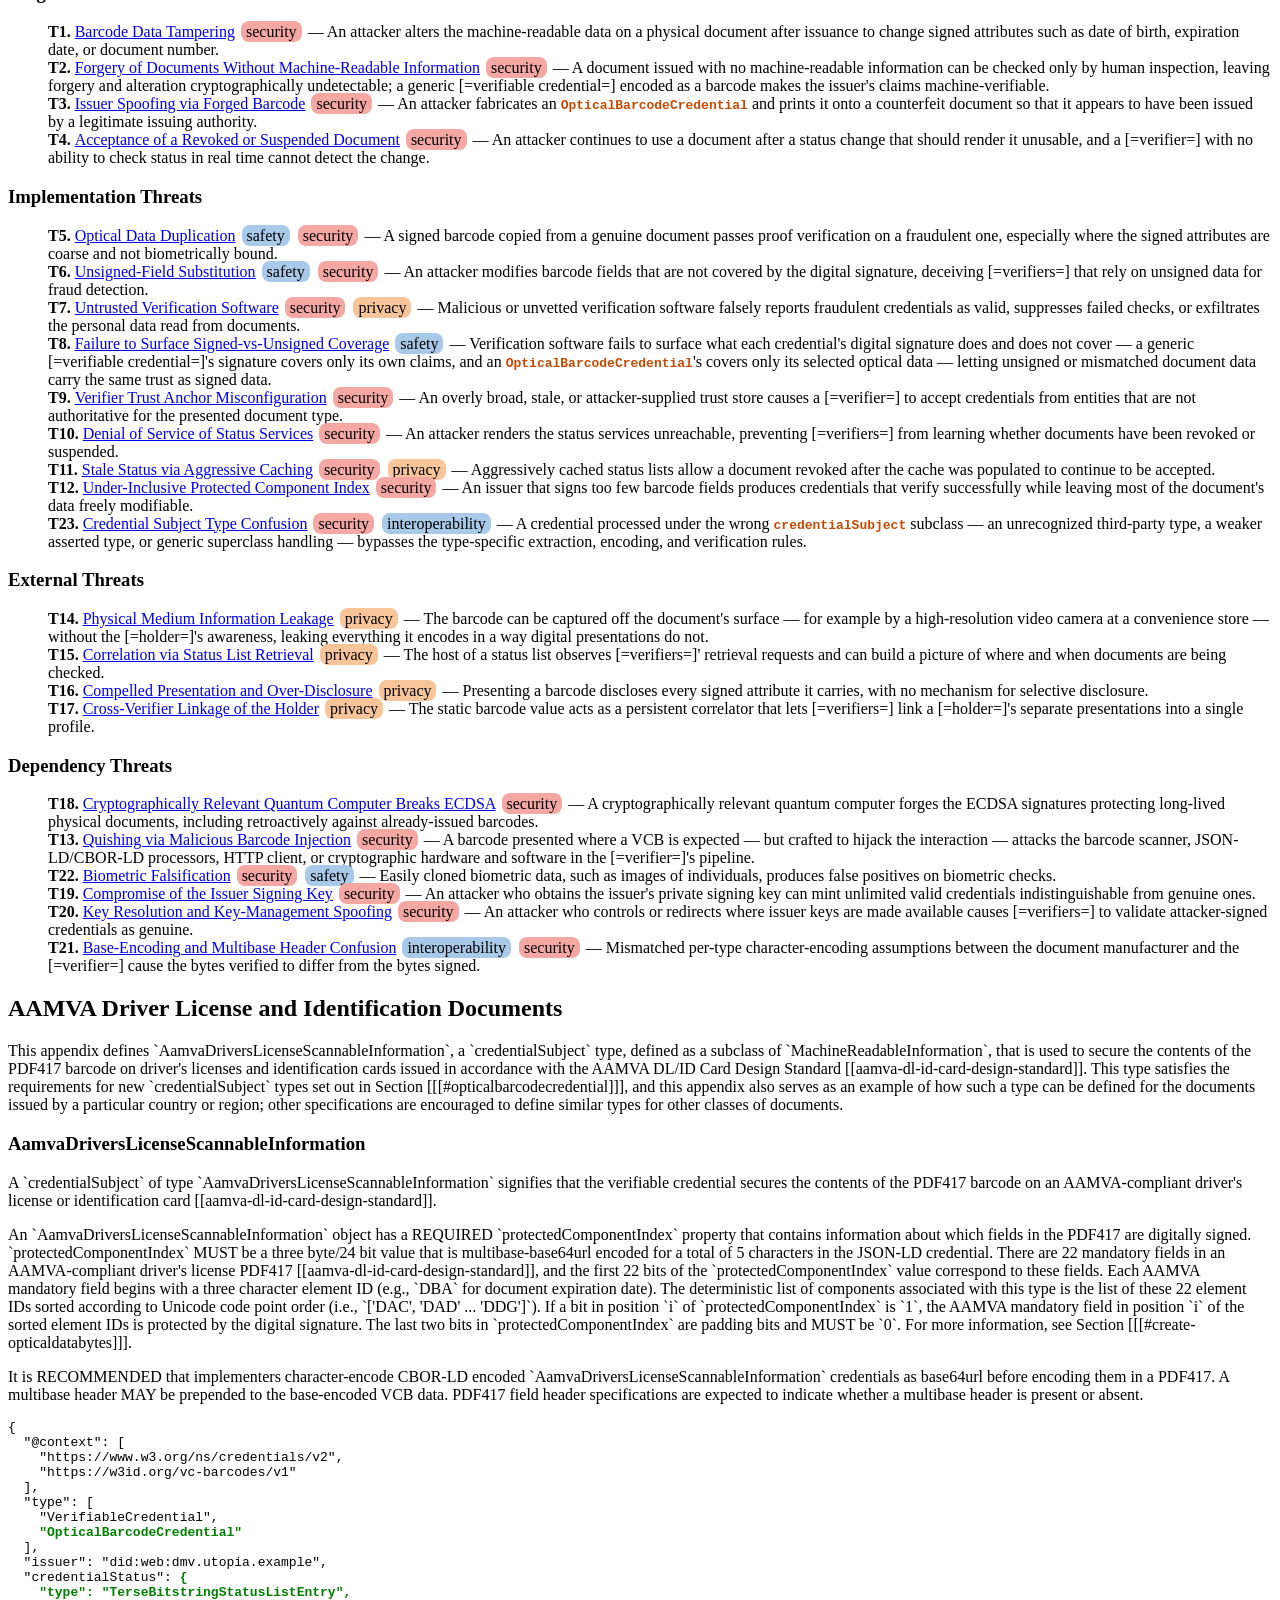
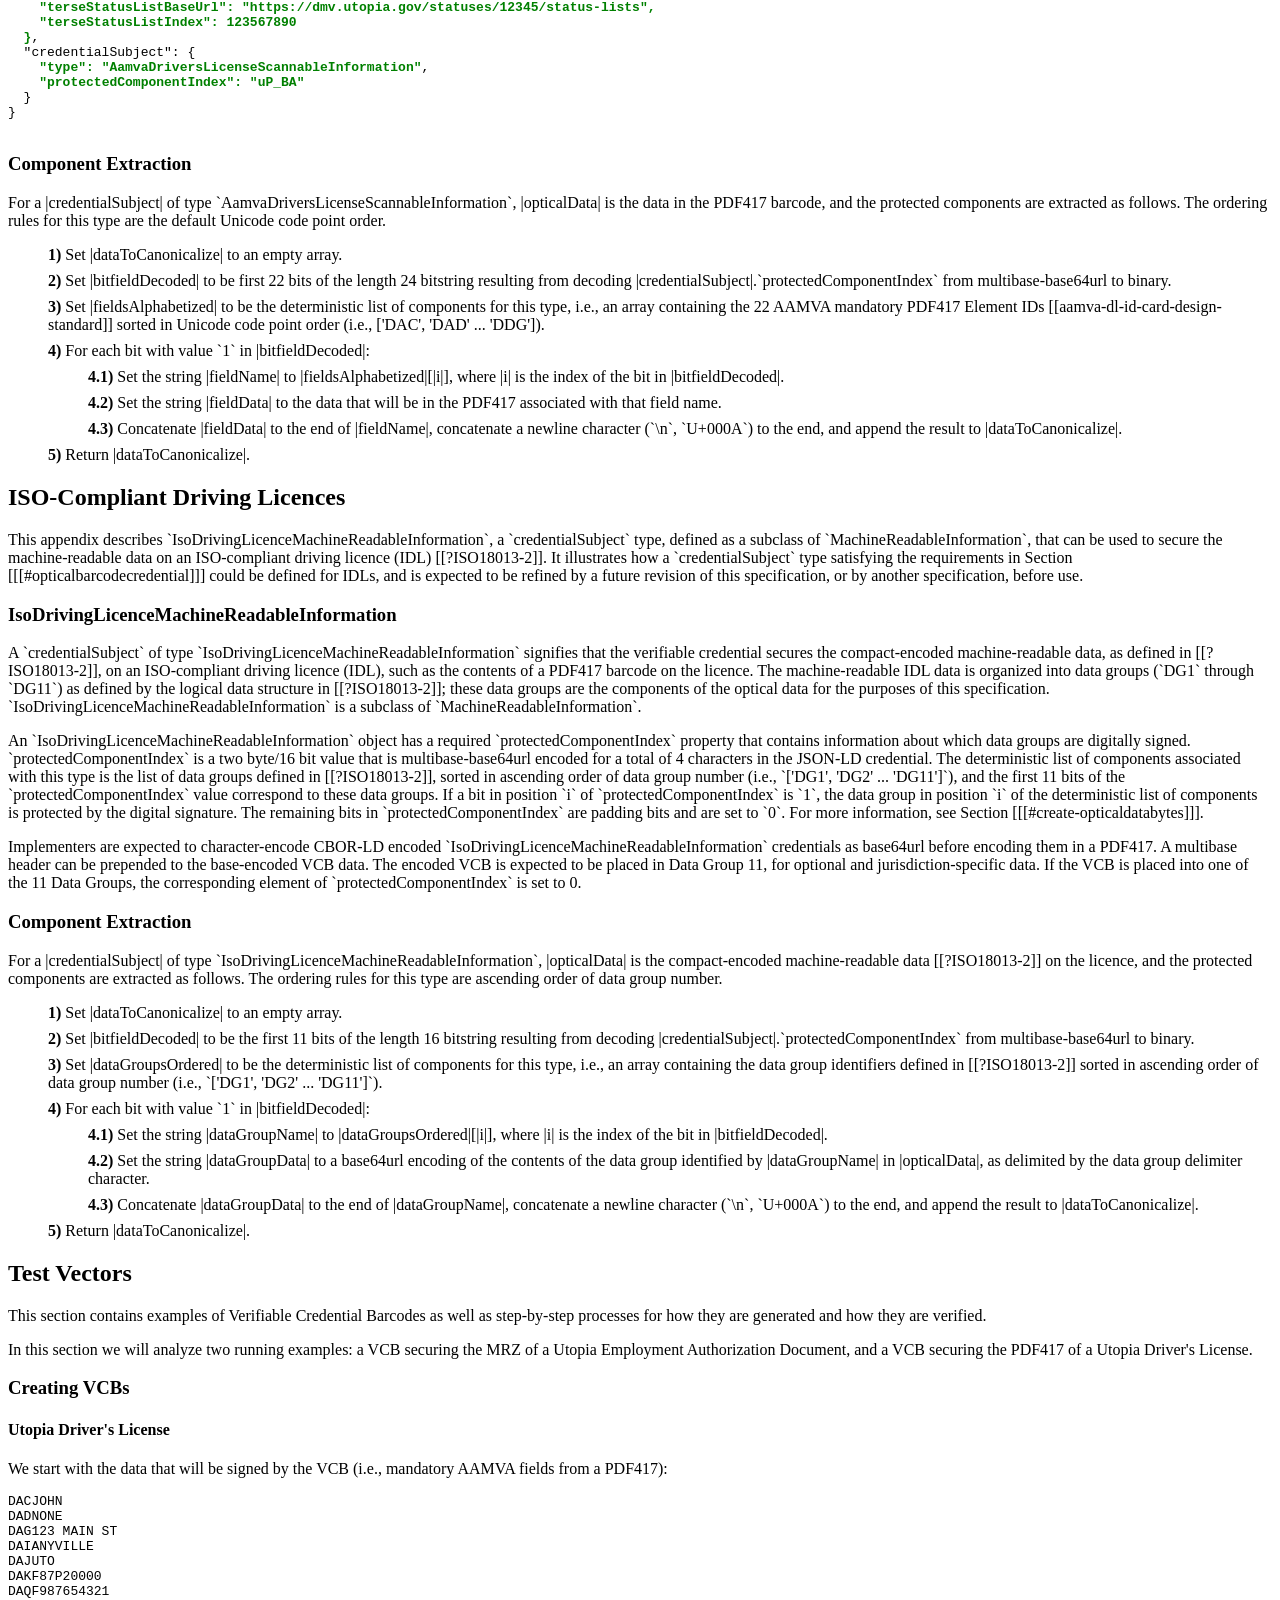
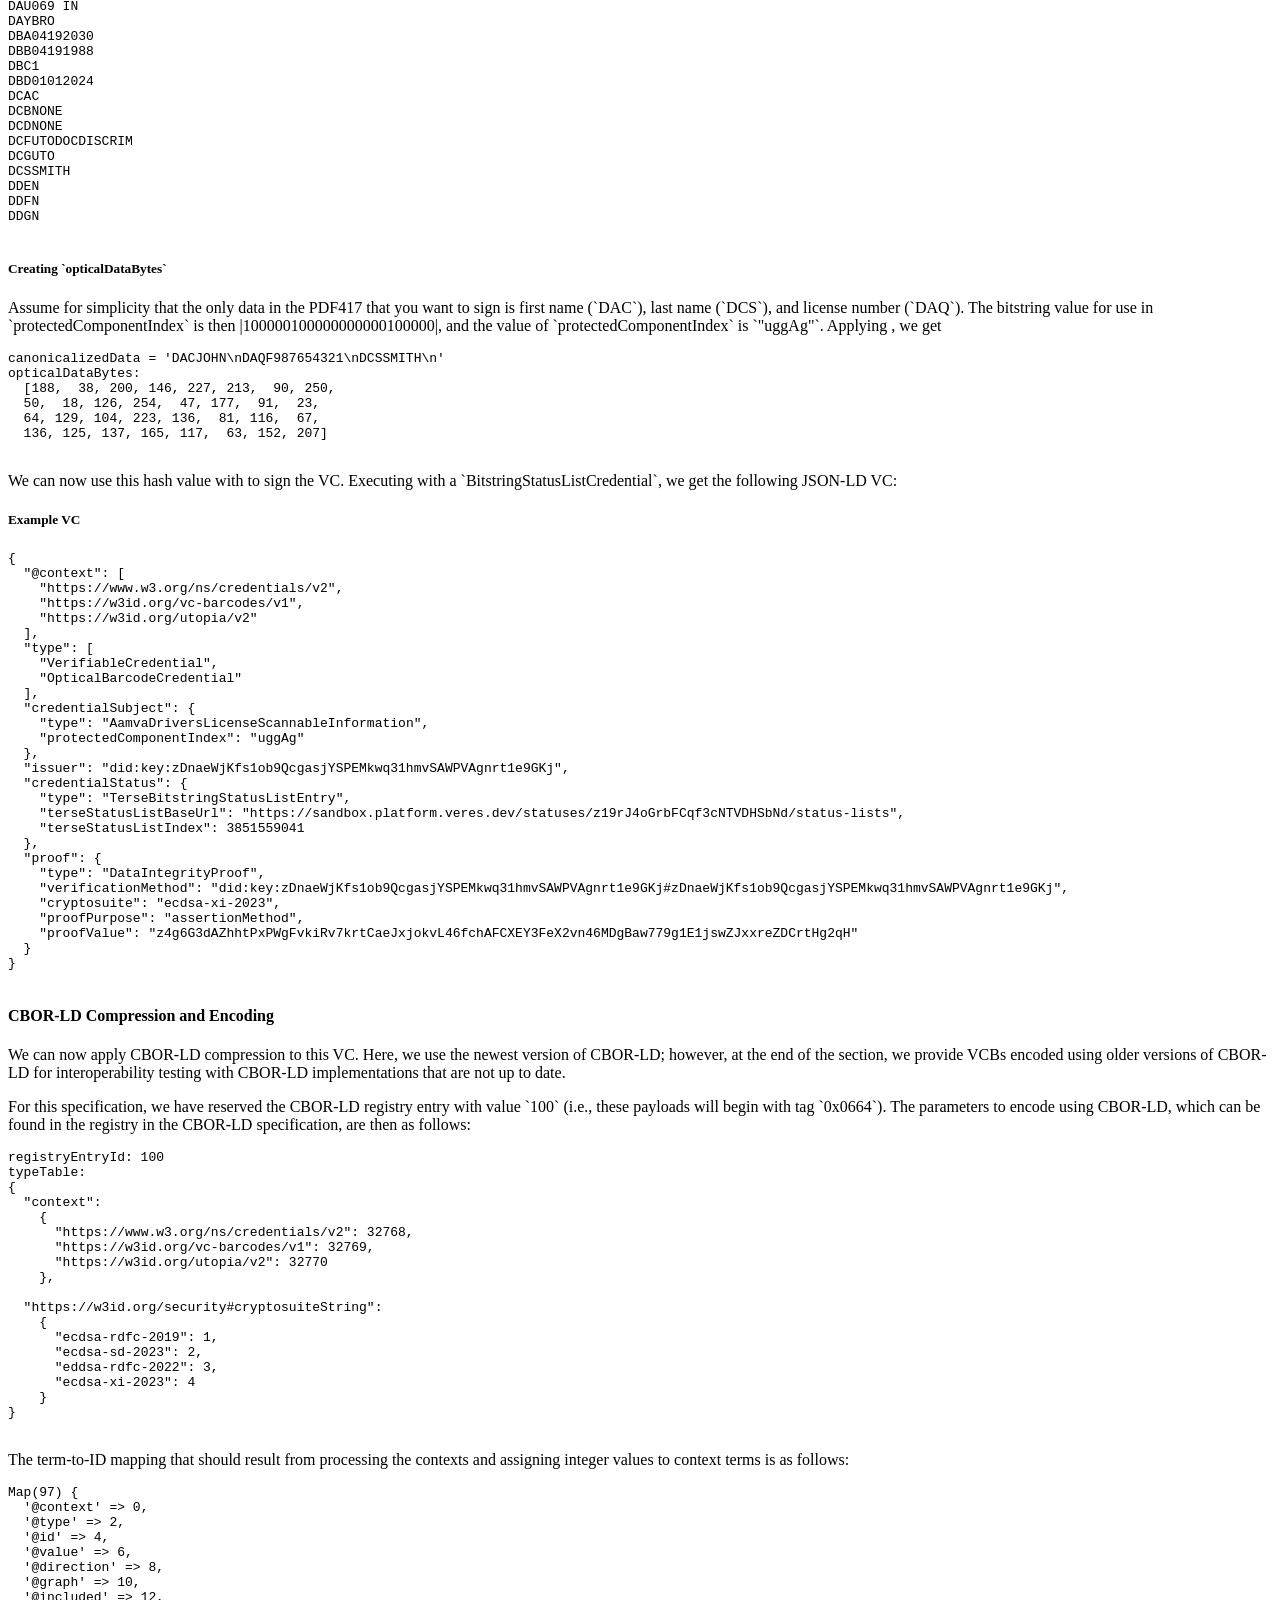
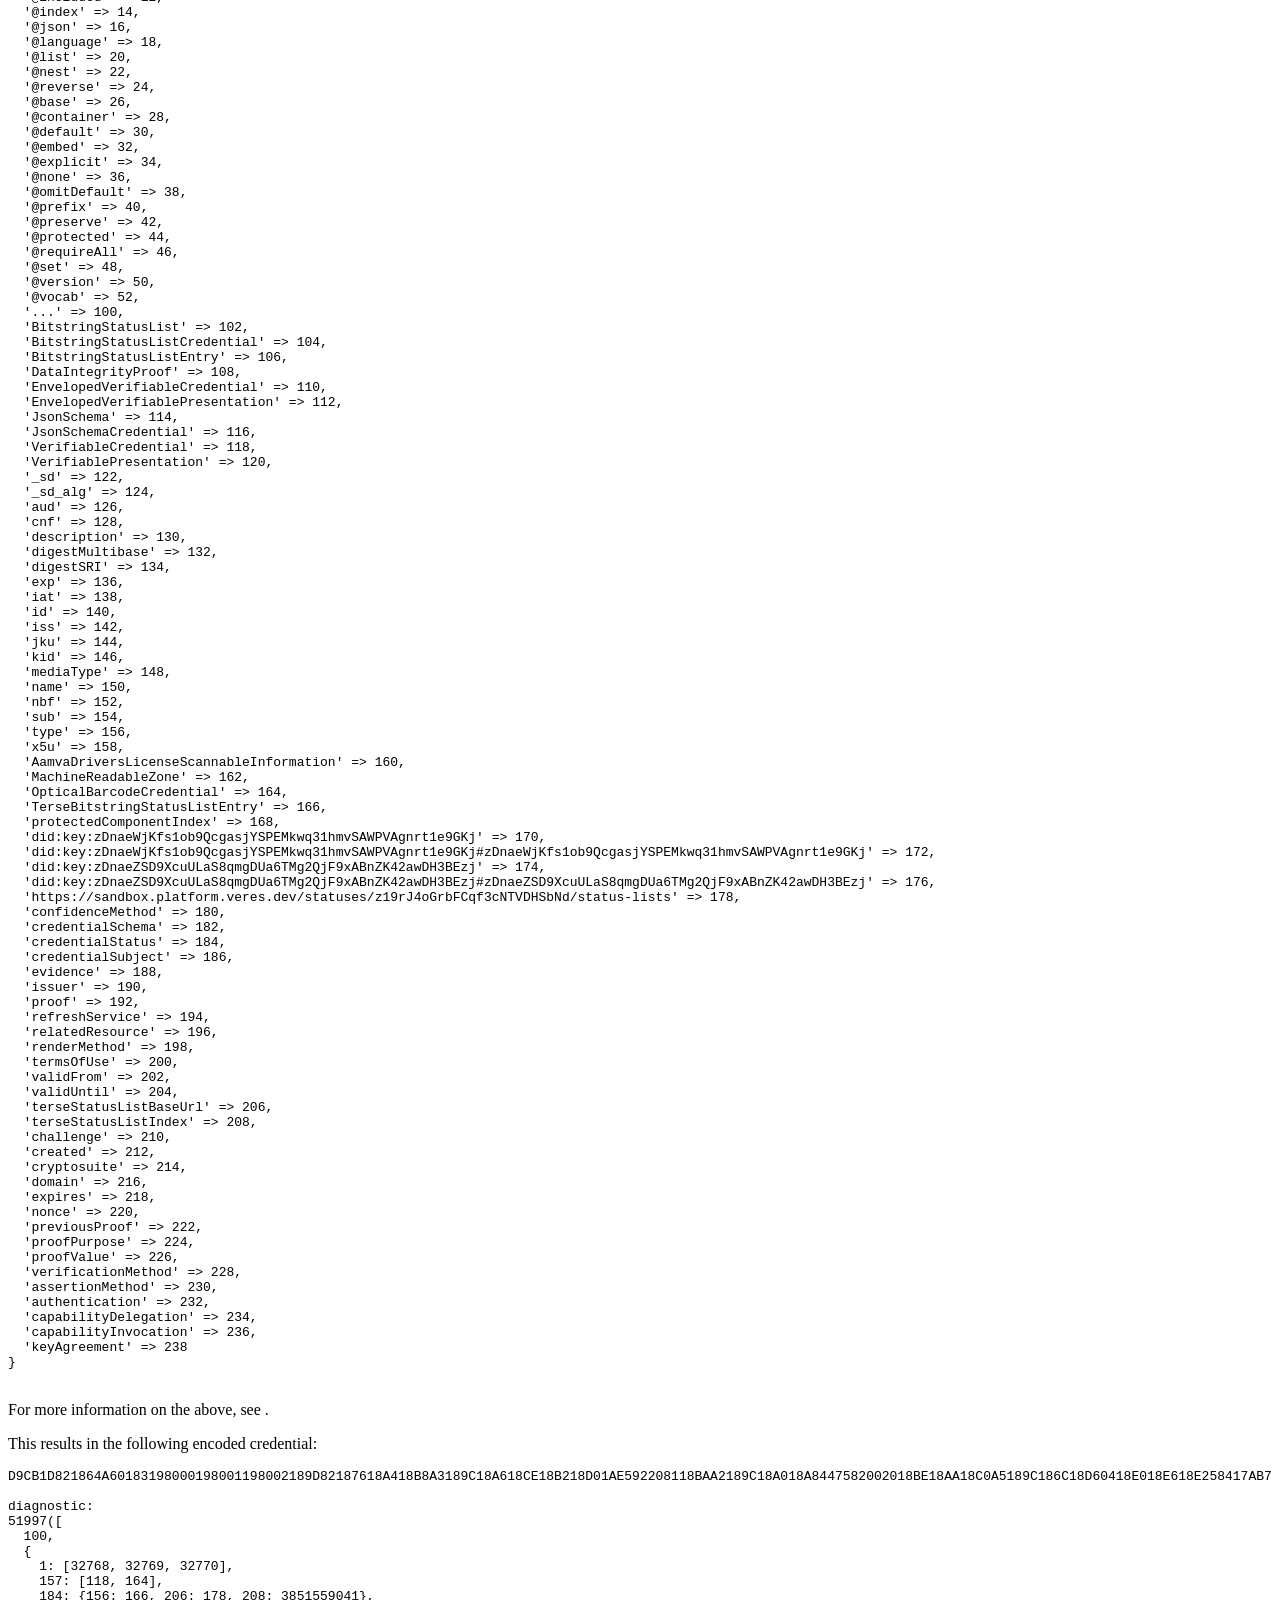
==== commit a27a5b57: "Merge 91aaa2fead1f14a1704649a7ef01396be177514d into 25cd10bcbb7fc0b2be91cfc84aed7437f27aac7d" ====
--- a/index.html
+++ b/index.html
@@ -1202,8 +1202,9 @@
 [[VC-DATA-INTEGRITY]] specification MUST be executed.
 For that algorithm, the cryptographic suite specific
 <a href="https://www.w3.org/TR/vc-data-integrity/#dfn-transformation-algorithm">
-transformation algorithm</a> is defined in Section
-<a href="#transformation-ecdsa-xi-2023"></a>, the
+transformation algorithm</a> is defined in the
+<a href="https://www.w3.org/TR/vc-di-ecdsa/#transformation-ecdsa-rdfc-2019">
+Transformation (ecdsa-rdfc-2019)</a> section of the [[[VC-DI-ECDSA]]], the
 <a href="https://www.w3.org/TR/vc-data-integrity/#dfn-hashing-algorithm">
 hashing algorithm</a> is defined in Section
 <a href="#hashing-ecdsa-xi-2023"></a>, and the
@@ -1224,8 +1225,9 @@
 specification MUST be executed. For that algorithm, the cryptographic suite
 specific
 <a href="https://www.w3.org/TR/vc-data-integrity/#dfn-transformation-algorithm">
-transformation algorithm</a> is defined in Section
-<a href="#transformation-ecdsa-xi-2023"></a>, the
+transformation algorithm</a> is defined in the
+<a href="https://www.w3.org/TR/vc-di-ecdsa/#transformation-ecdsa-rdfc-2019">
+Transformation (ecdsa-rdfc-2019)</a> section of the [[[VC-DI-ECDSA]]], the
 <a href="https://www.w3.org/TR/vc-data-integrity/#dfn-hashing-algorithm">
 hashing algorithm</a> is defined in
 Section <a href="#hashing-ecdsa-xi-2023"></a>, and the
@@ -1234,25 +1236,6 @@
 <a href="https://www.w3.org/TR/vc-di-ecdsa/#proof-verification-ecdsa-rdfc-2019">
 Proof Verification (ecdsa-rdfc-2019)</a> section of the [[[VC-DI-ECDSA]]].
             </p>
-          </section>
-
-          <section id="transformation-ecdsa-xi-2023">
-            <h4>Transformation (ecdsa-xi-2023)</h4>
-
-            <p>
-Use the algorithm in
-<a href="https://www.w3.org/TR/vc-di-ecdsa/#transformation-ecdsa-rdfc-2019">
-Transformation (ecdsa-rdfc-2019)</a> of [[[VC-DI-ECDSA]]],
-replacing step 1 with the following:
-            </p>
-            <ol class="algorithm">
-              <li>
-If <var>options</var>.<var>type</var> is not `DataIntegrityProof` or
-<var>options</var>.<var>cryptosuite</var> is not `ecdsa-xi-2023`, raise an error
-that SHOULD convey an error type of
-<a data-cite="VC-DATA-INTEGRITY#PROOF_TRANSFORMATION_ERROR">PROOF_TRANSFORMATION_ERROR</a>.
-              </li>
-            </ol>
           </section>
 
           <section>
@@ -1642,7 +1625,7 @@
   "issuer": "did:web:dmv.utopia.example",
   "credentialStatus": <span class="highlight">{
     "type": "TerseBitstringStatusListEntry",
-    "terseStatusListBaseUrl": "dmv.utopia.gov/statuses/12345/status-lists"
+    "terseStatusListBaseUrl": "https://dmv.utopia.gov/statuses/12345/status-lists",
     "terseStatusListIndex": 123567890
   }</span>,
   "credentialSubject": {
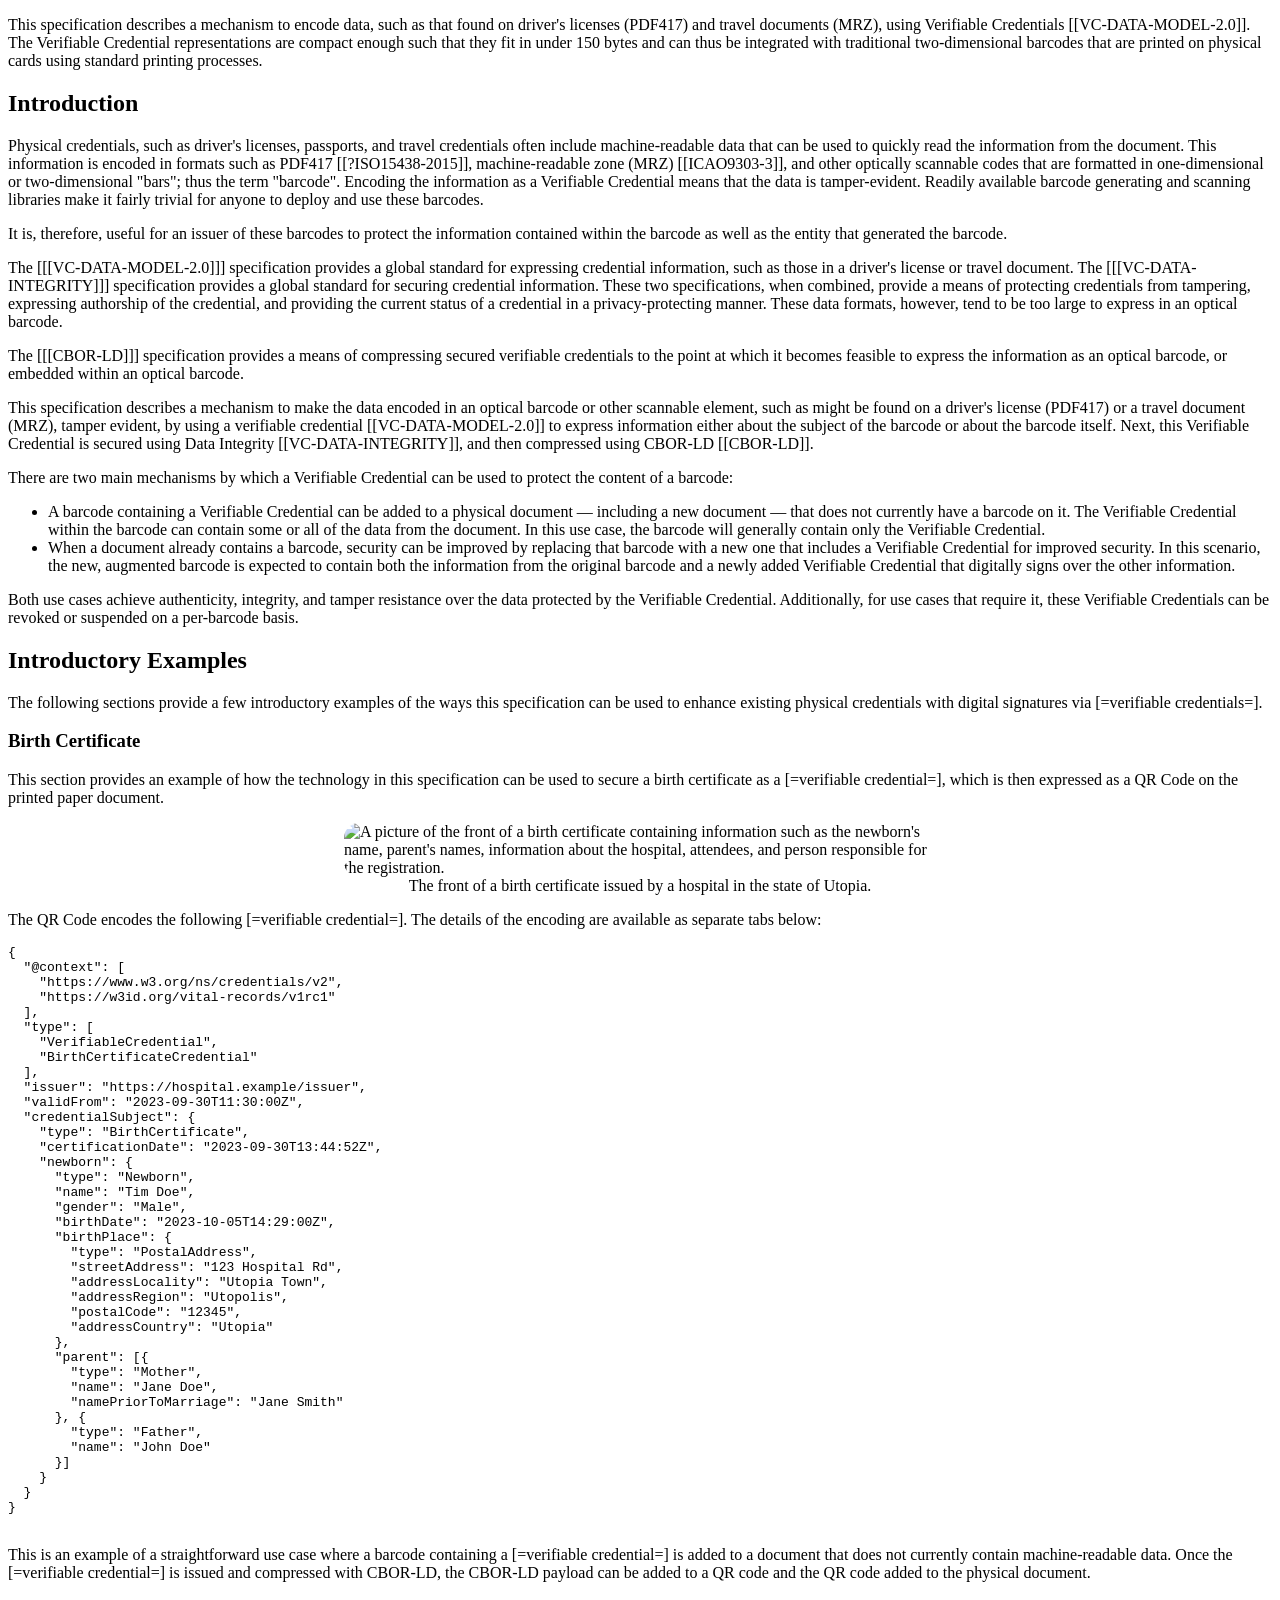
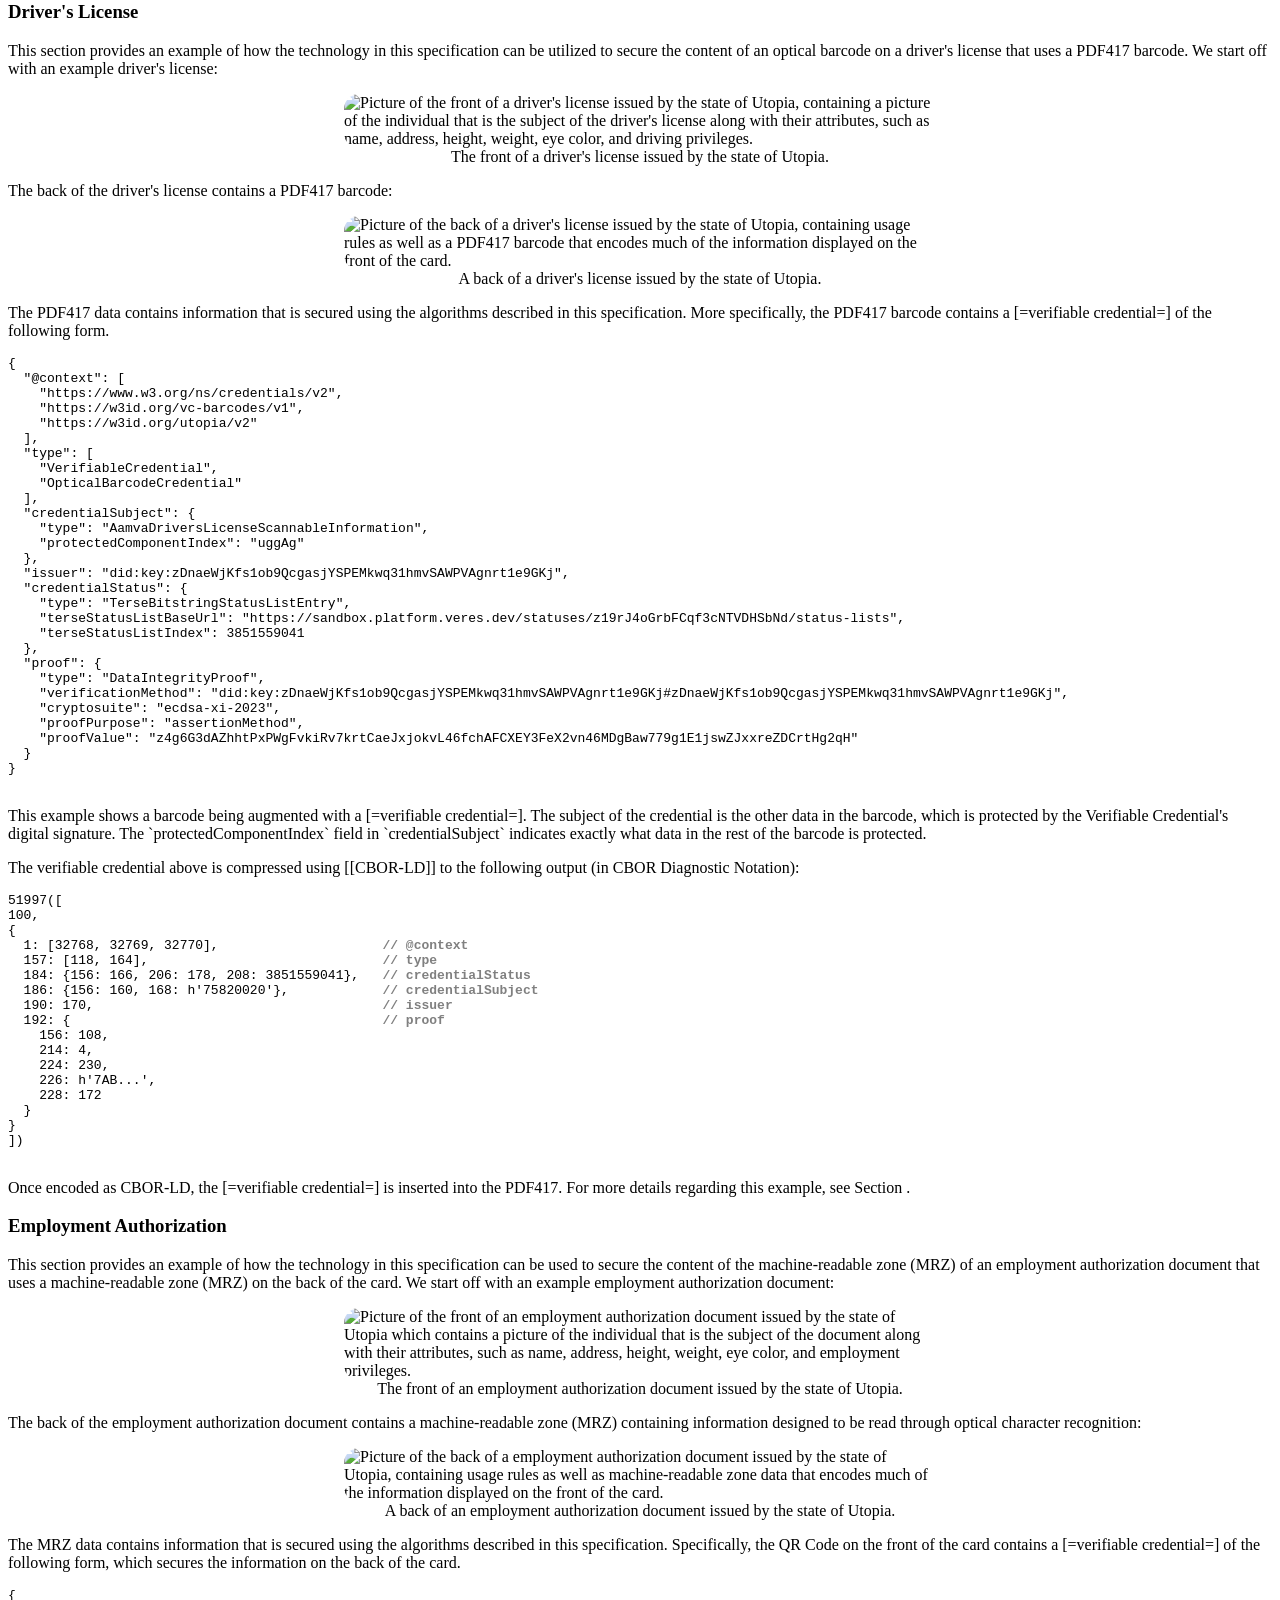
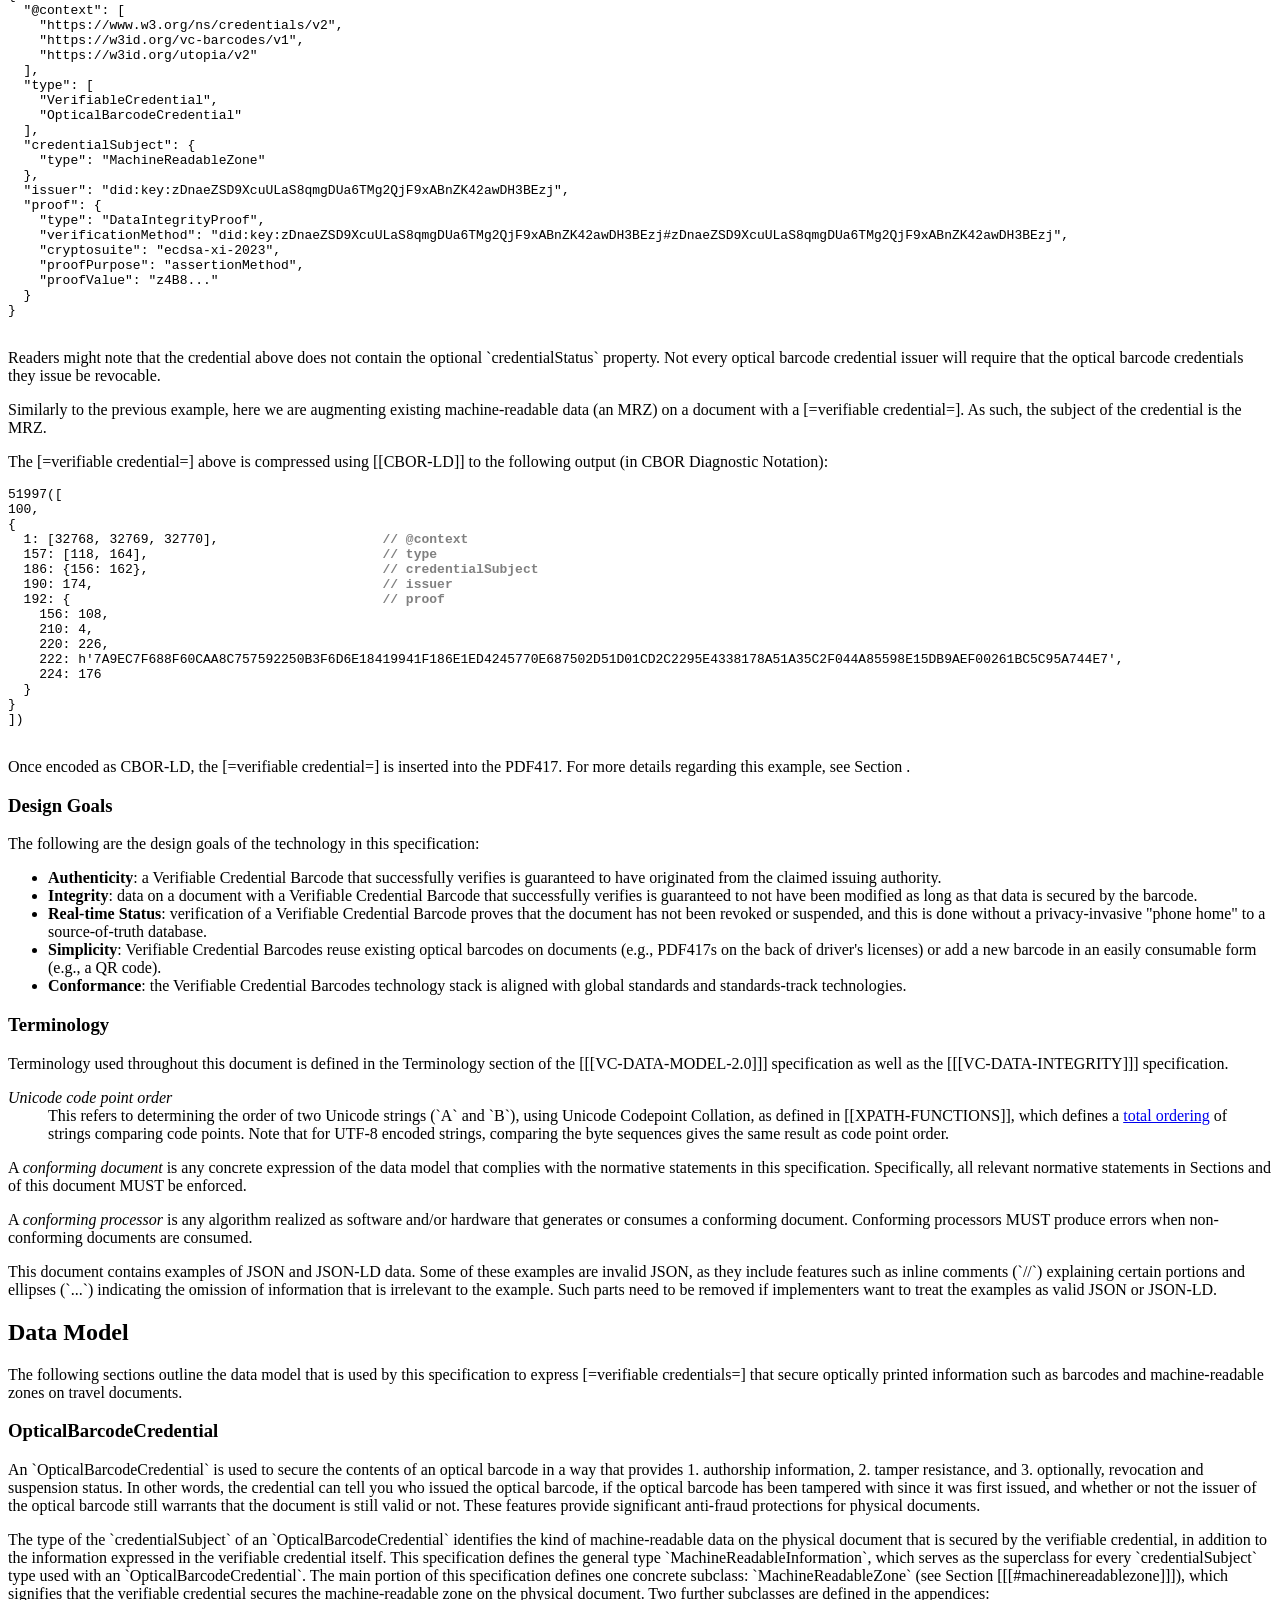
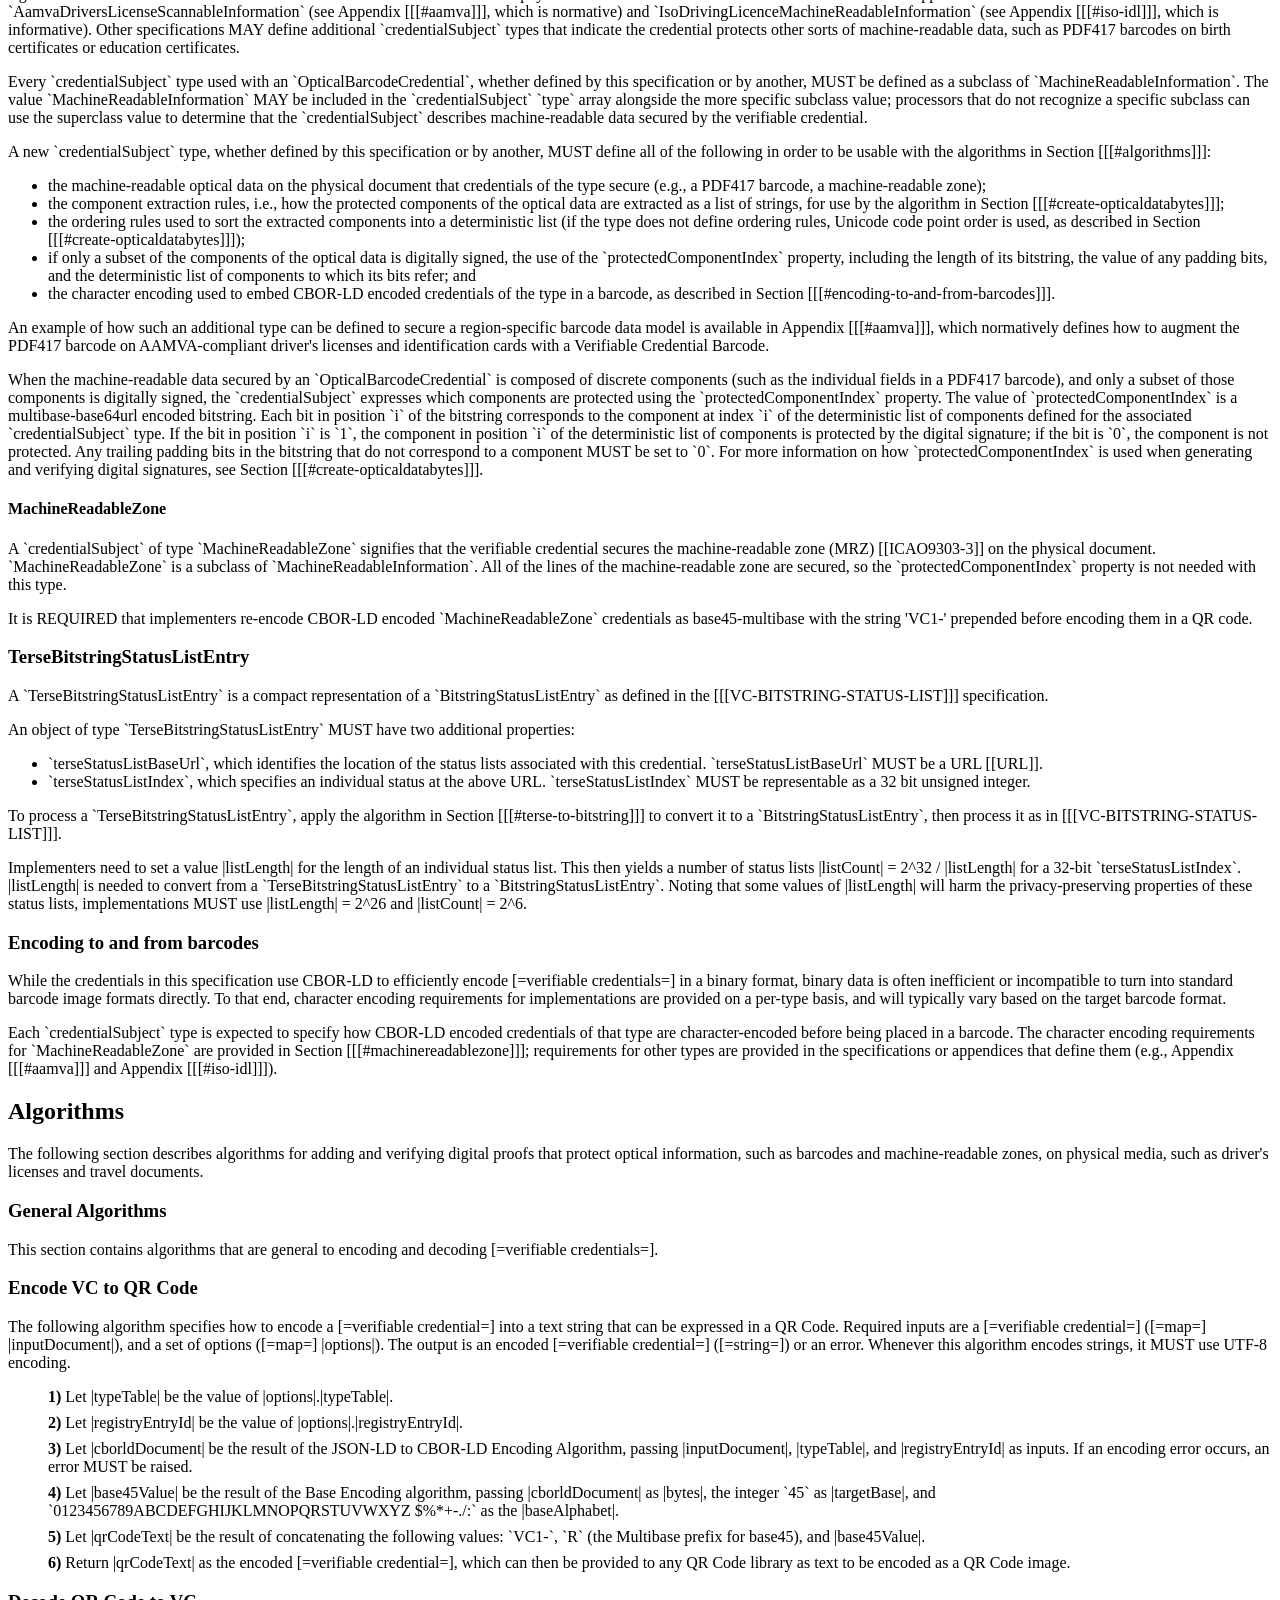
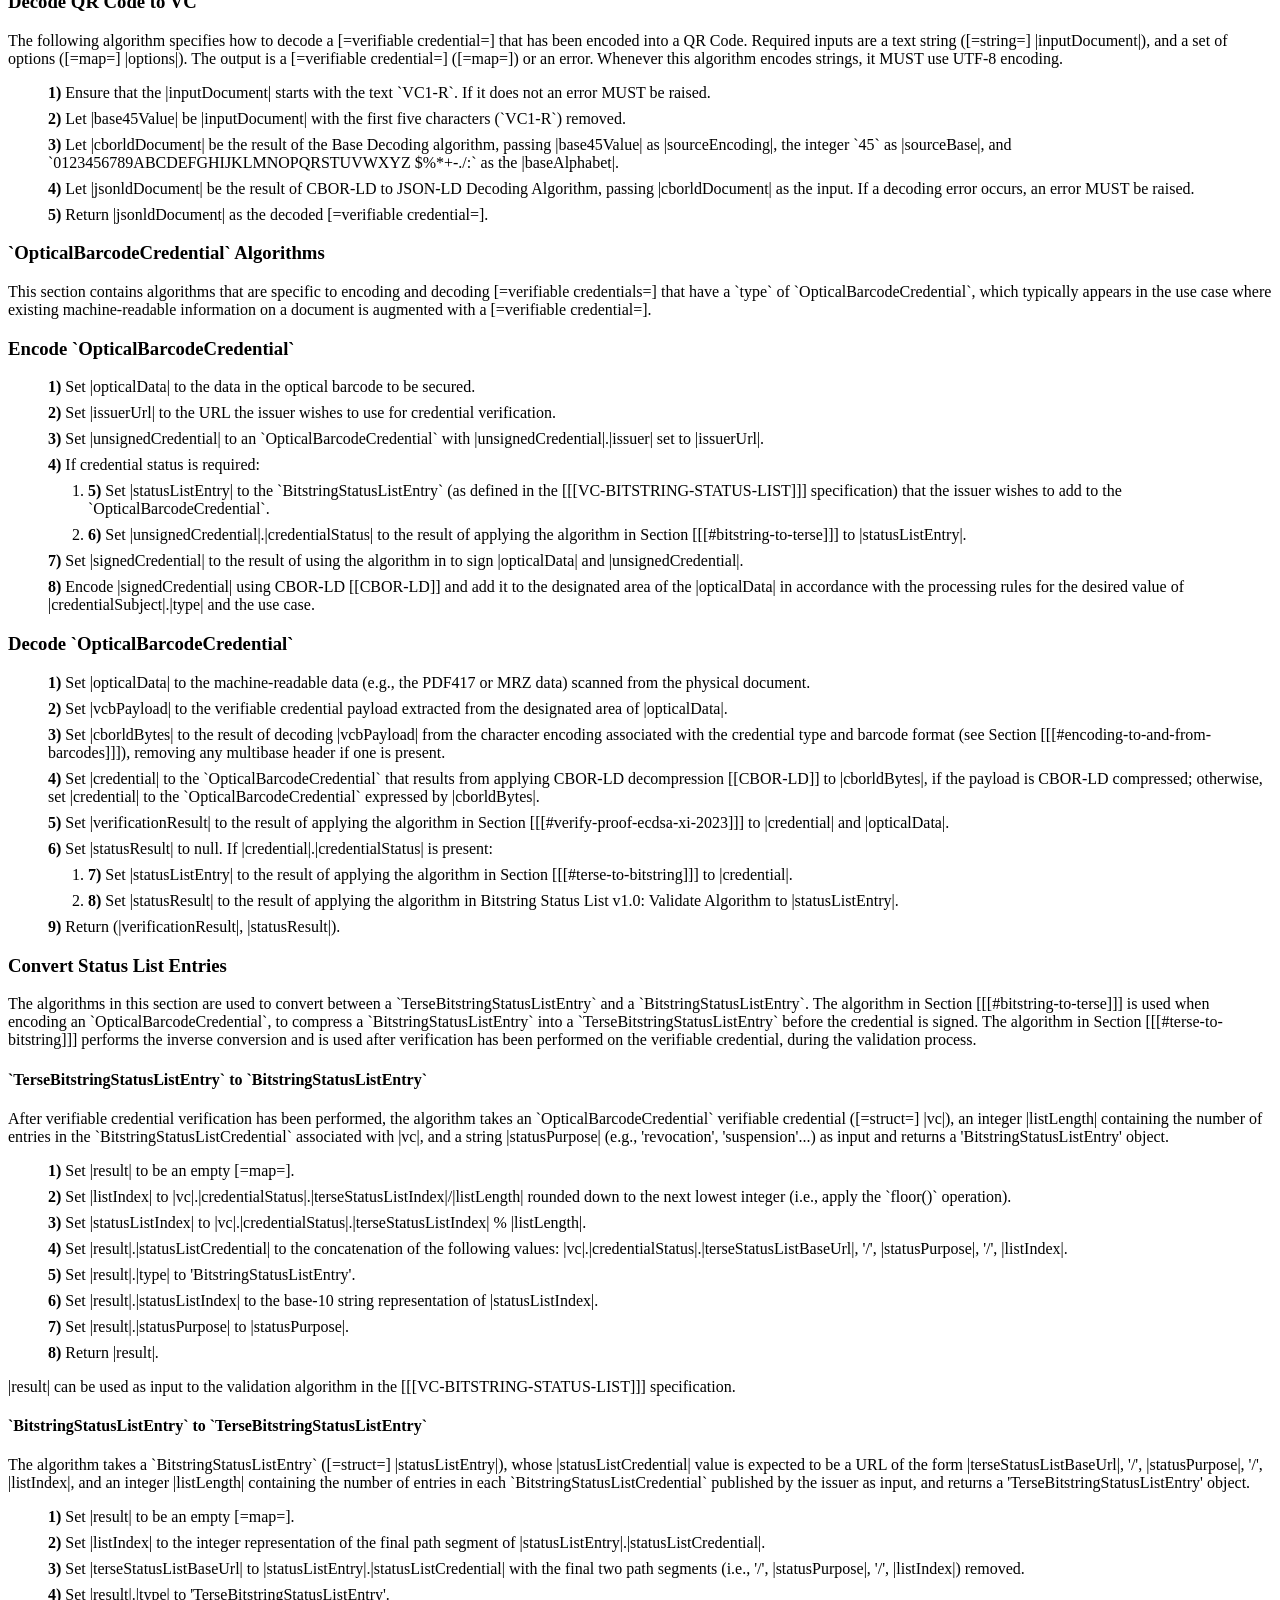
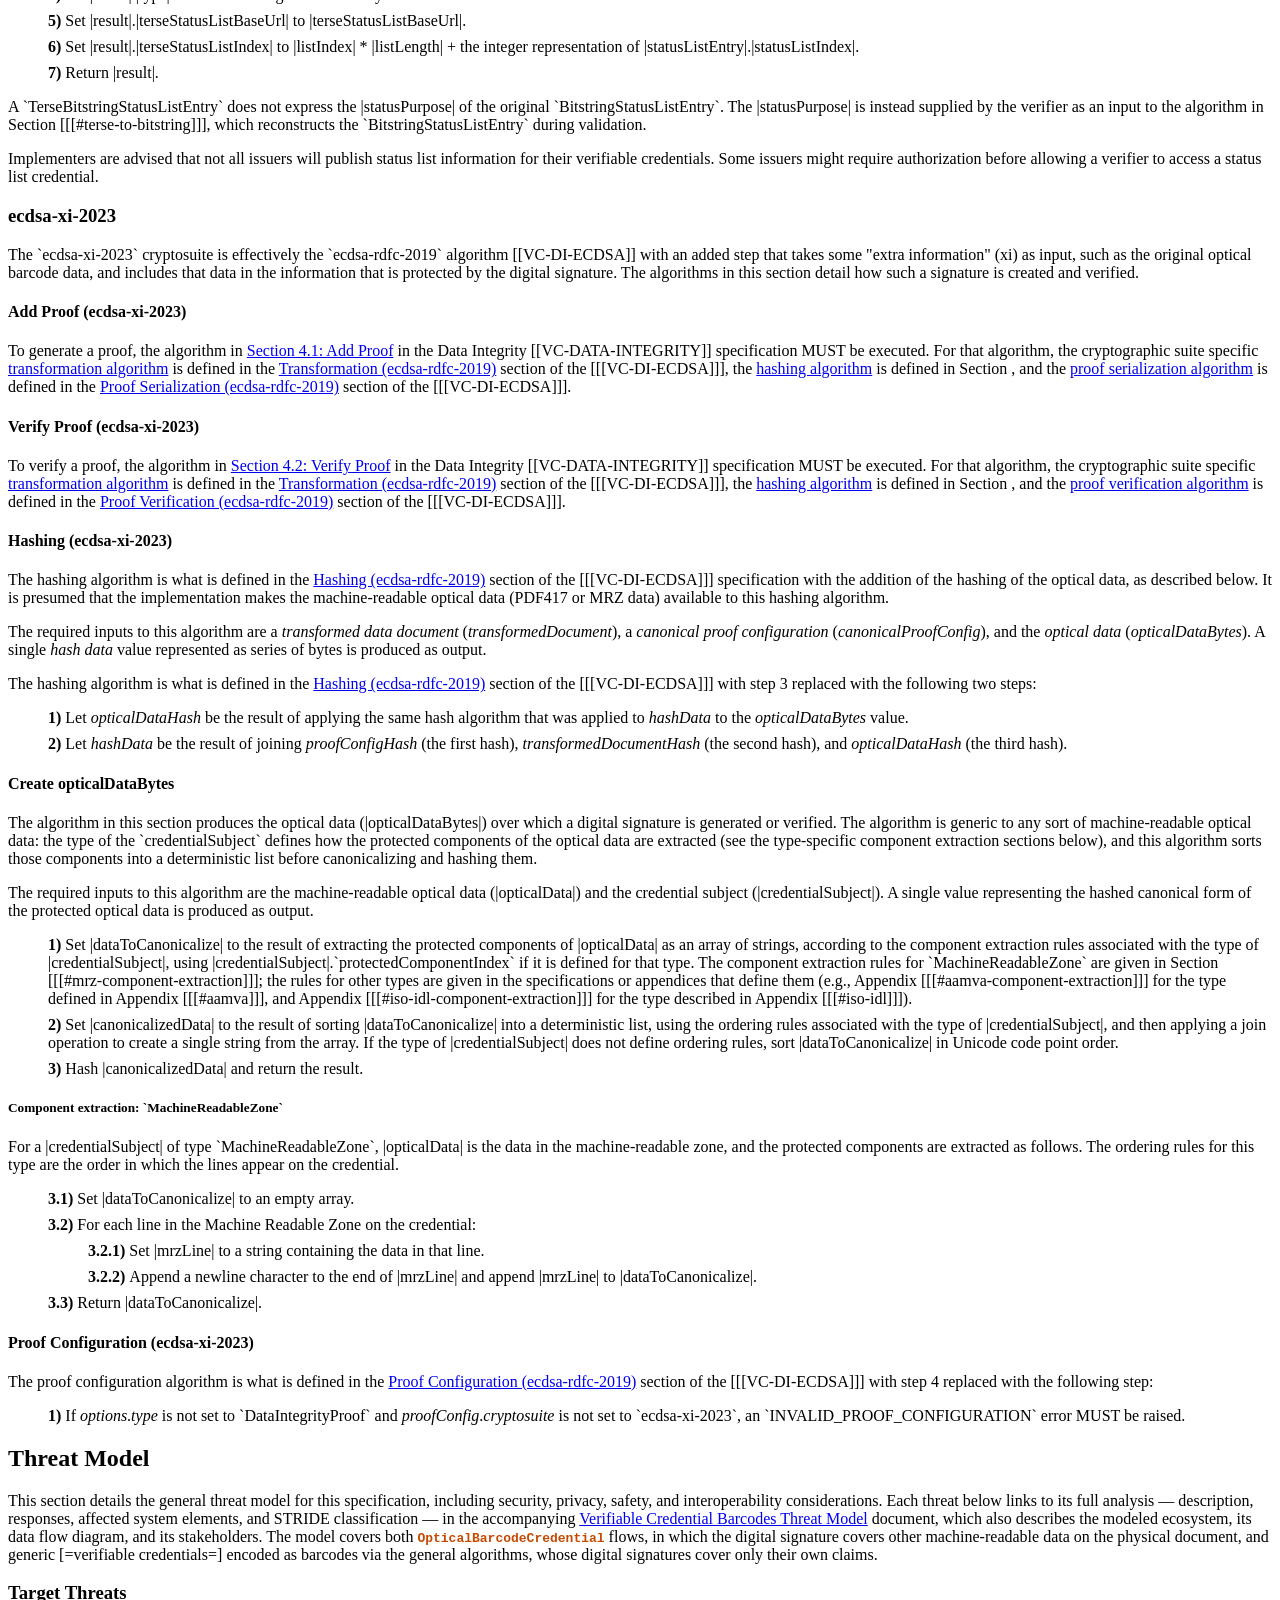
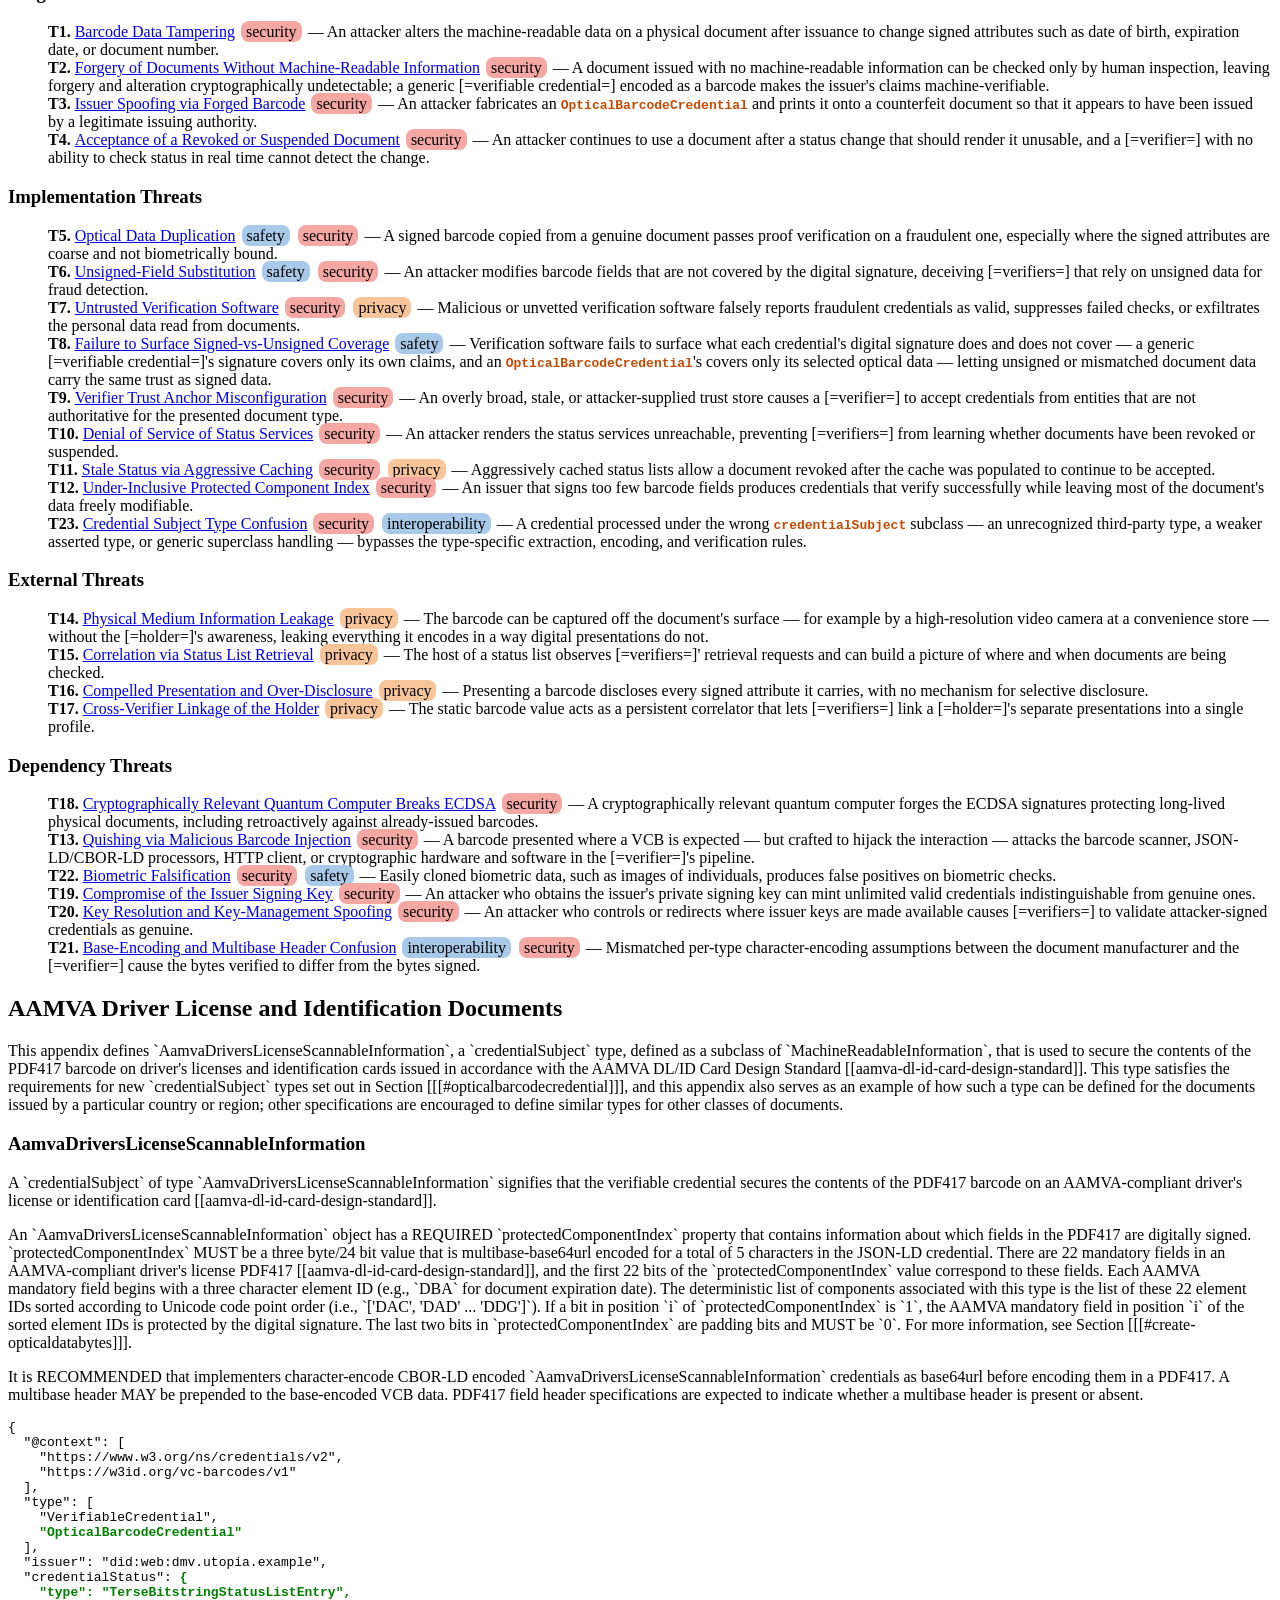
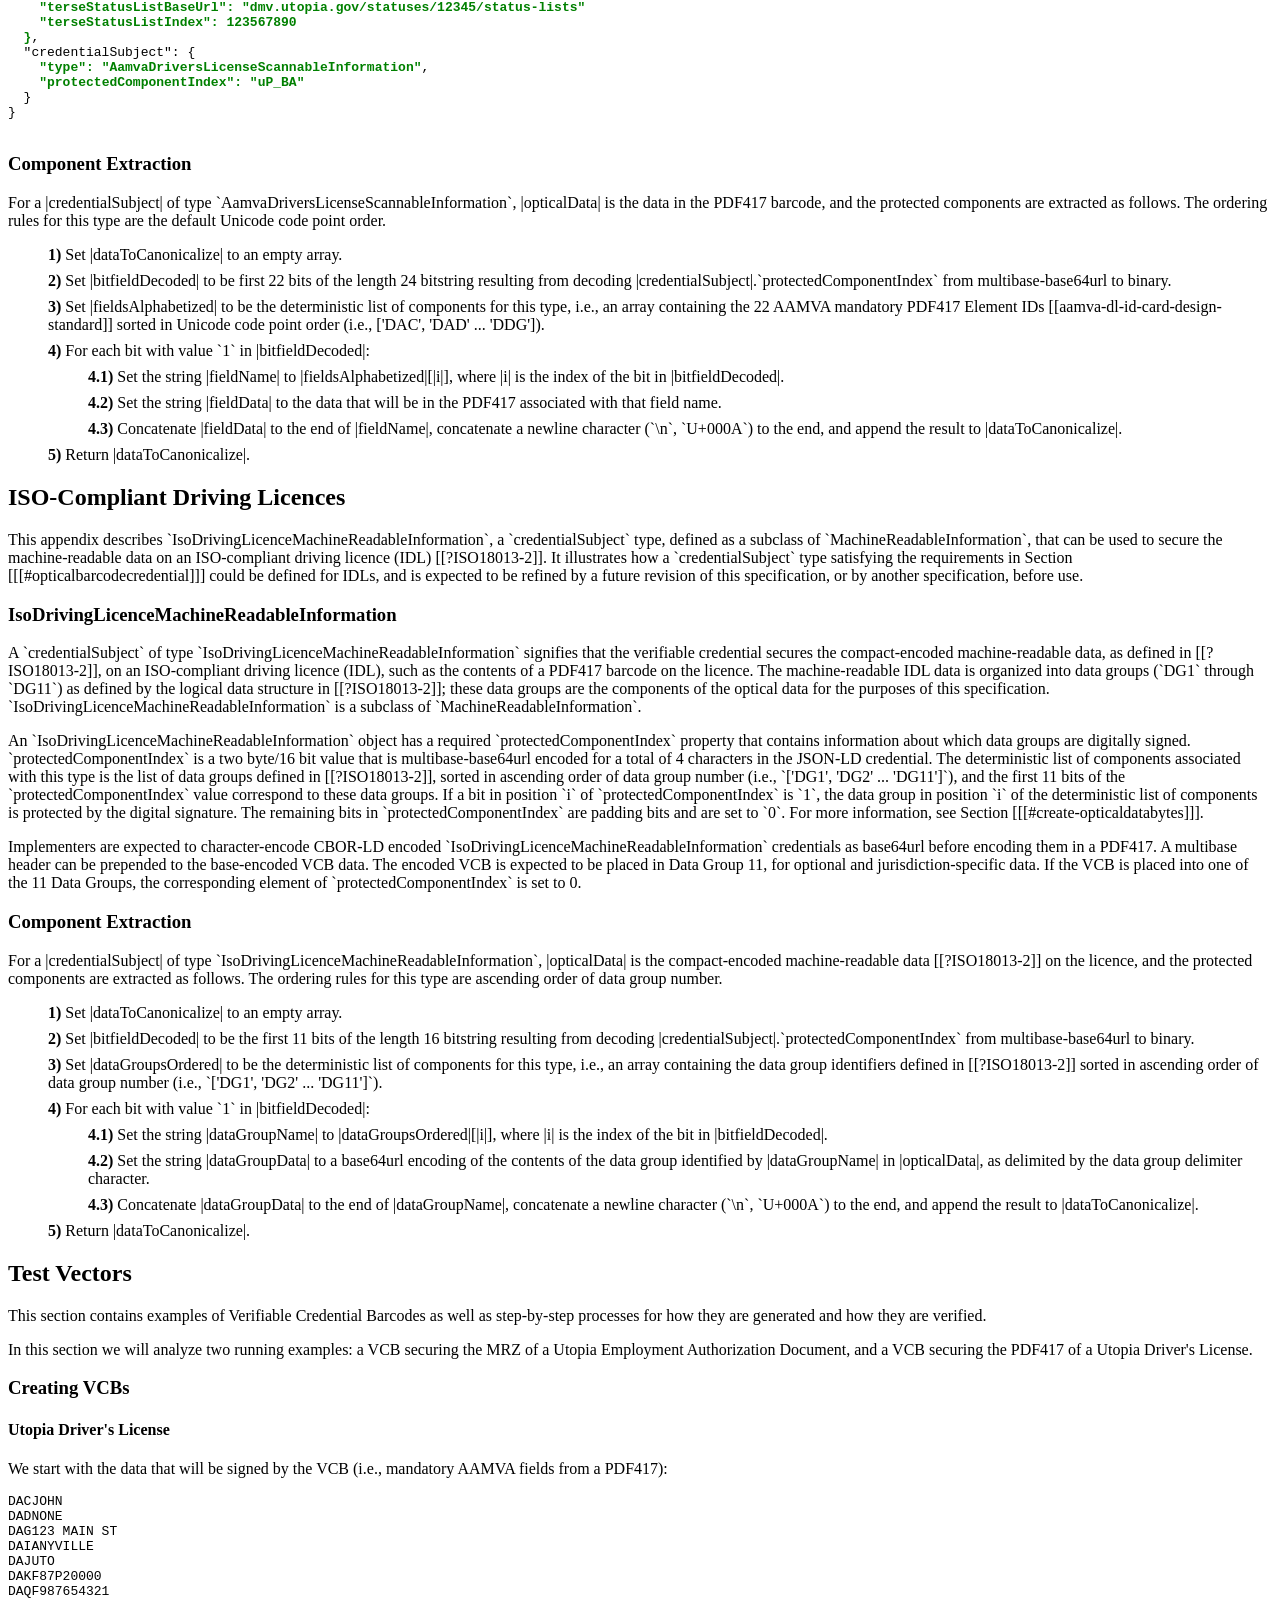
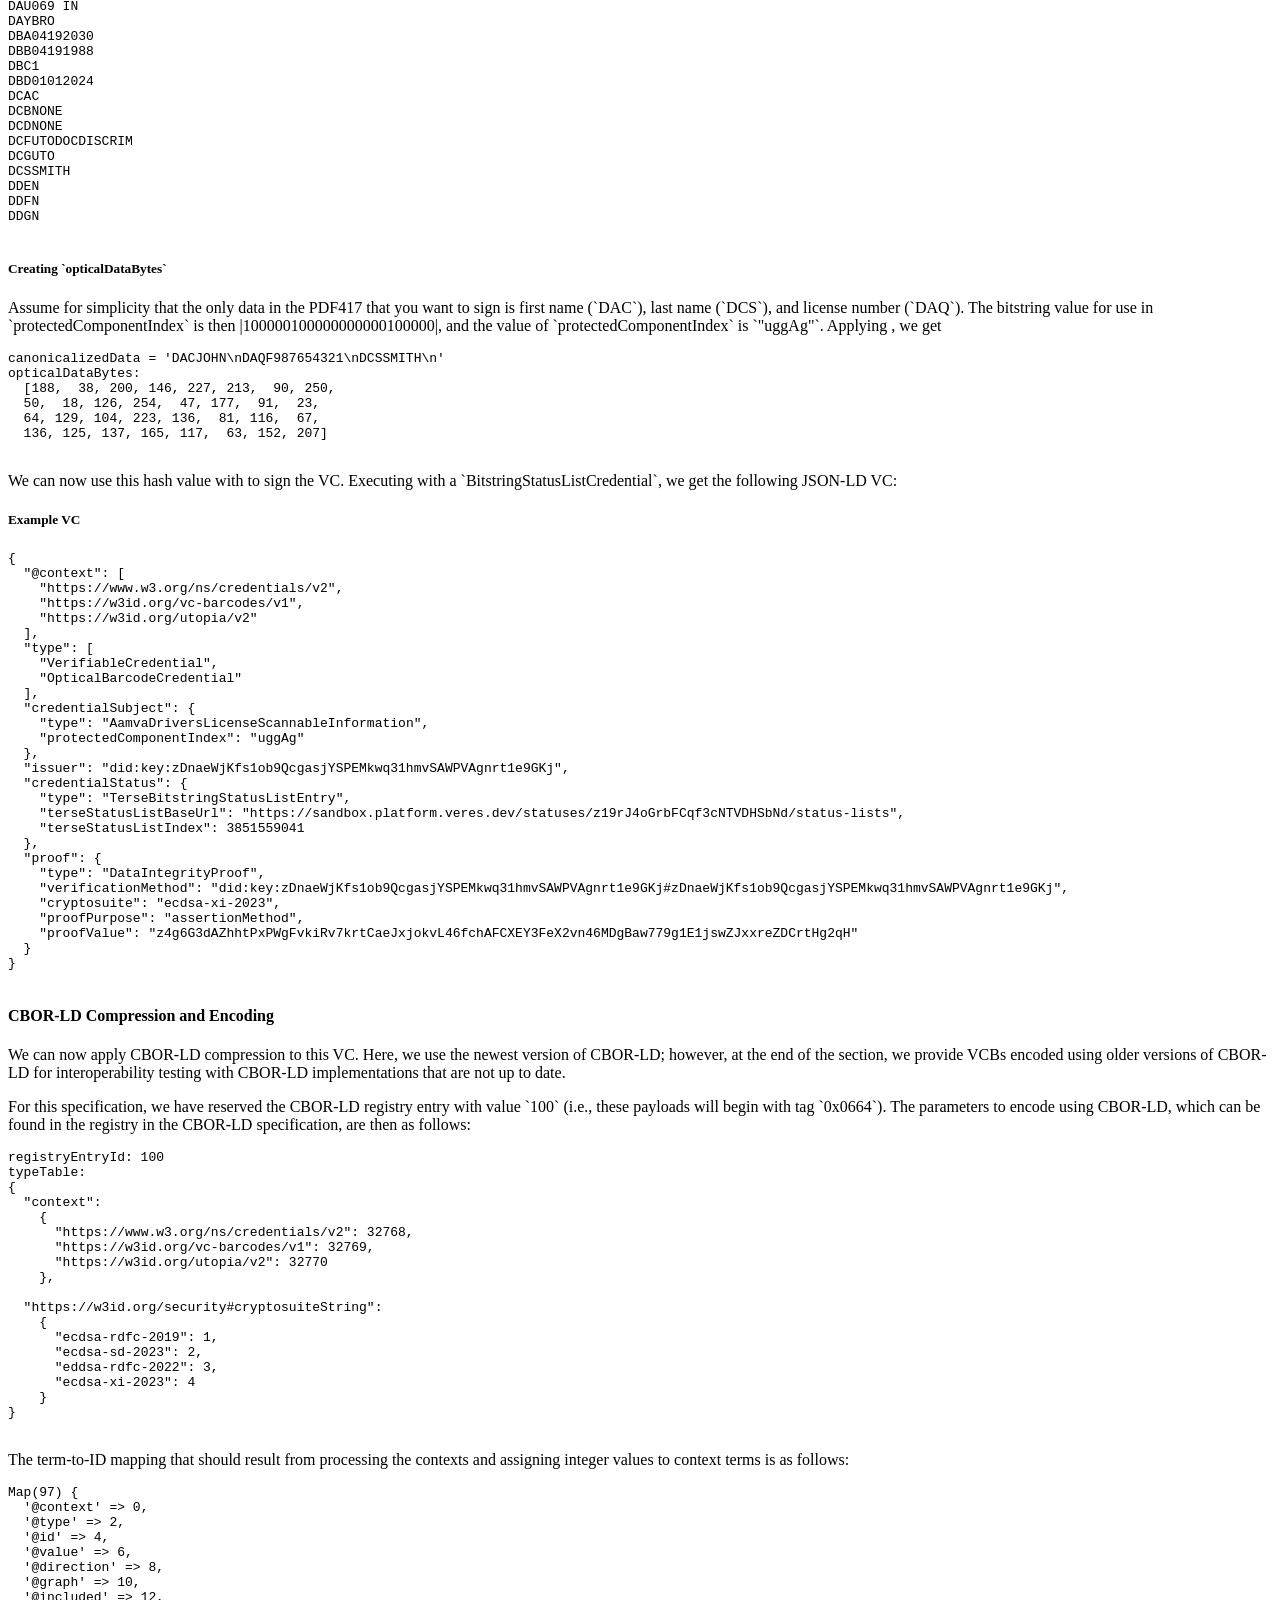
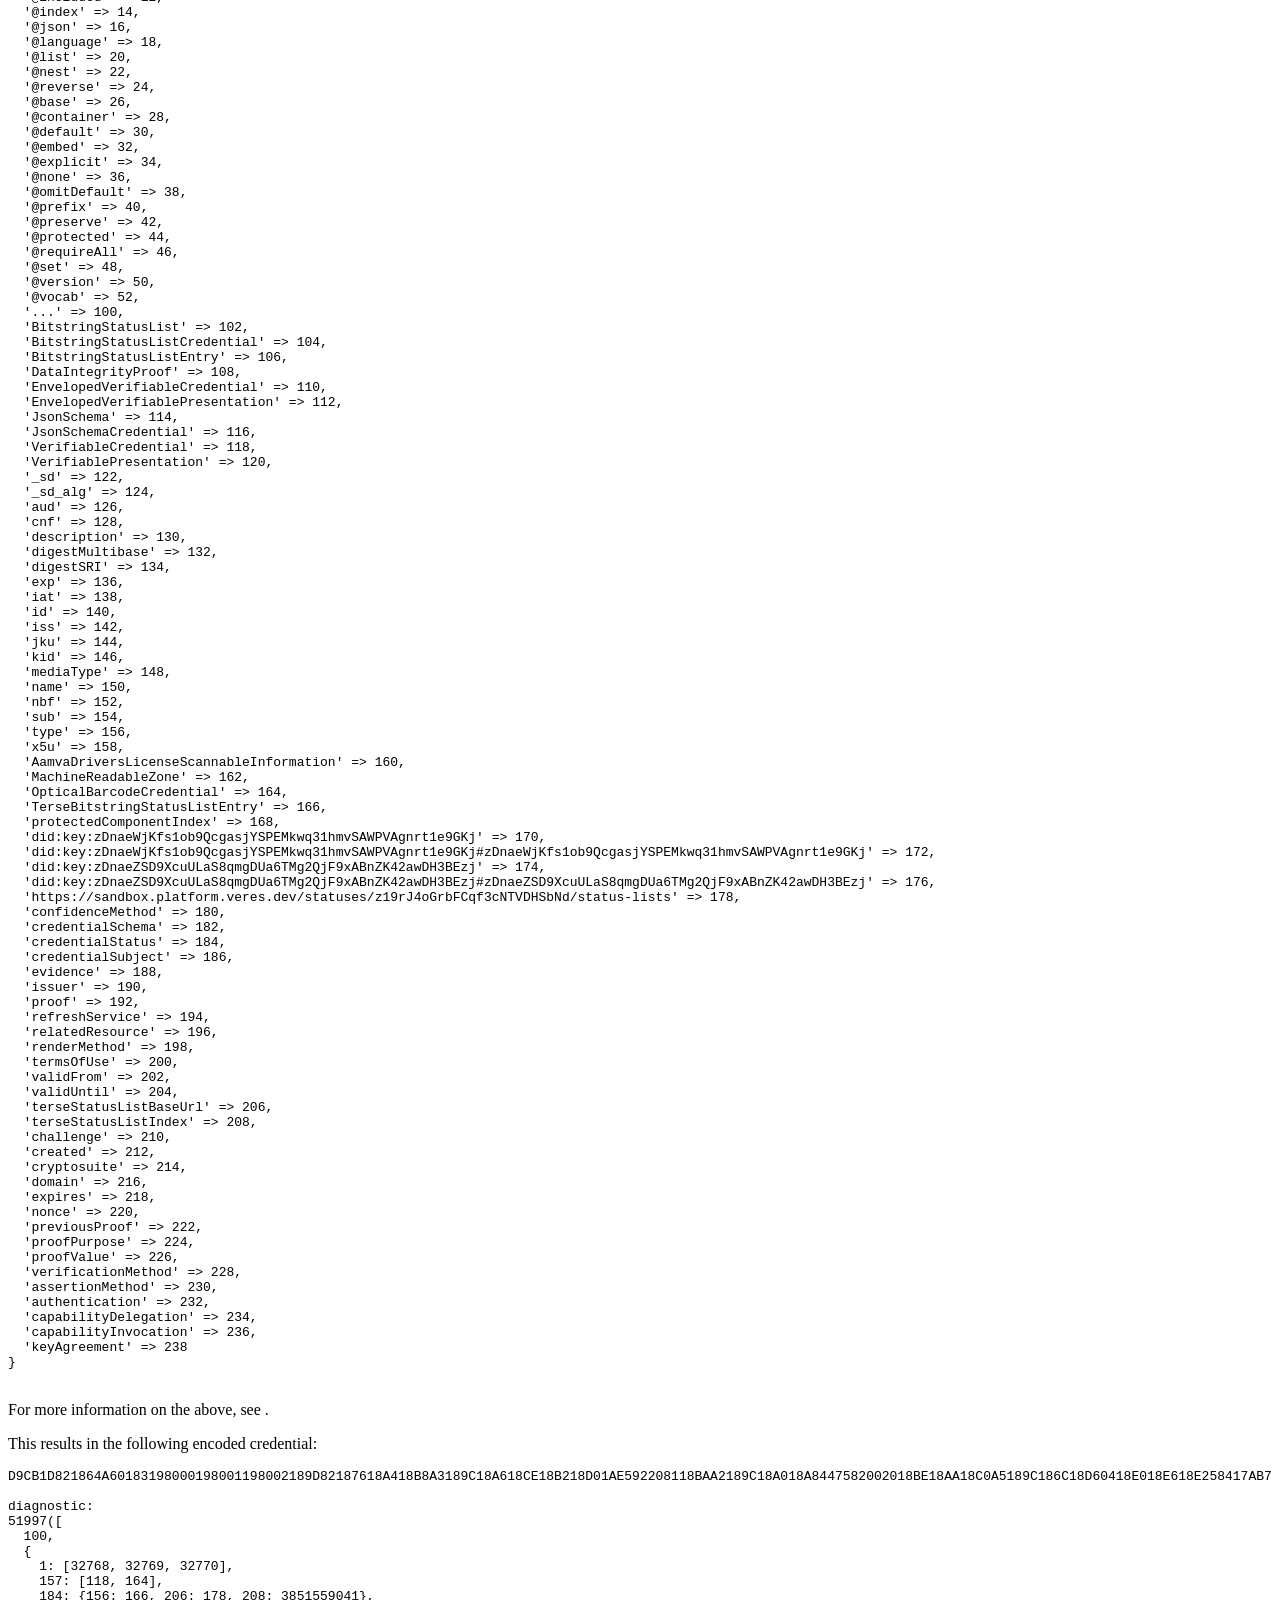
==== commit 0756efa8: "Merge e229da9db503b61aa6fc1d124b9bebecc855dc4f into 25cd10bcbb7fc0b2be91cfc84aed7437f27aac7d" ====
--- a/index.html
+++ b/index.html
@@ -1106,7 +1106,7 @@
 Set |result|.|type| to 'BitstringStatusListEntry'.
               </li>
               <li>
-Set |result|.|statusListIndex| to |statusListIndex|.
+Set |result|.|statusListIndex| to the base-10 string representation of |statusListIndex|.
               </li>
               <li>
 Set |result|.|statusPurpose| to |statusPurpose|.
@@ -1625,7 +1625,7 @@
   "issuer": "did:web:dmv.utopia.example",
   "credentialStatus": <span class="highlight">{
     "type": "TerseBitstringStatusListEntry",
-    "terseStatusListBaseUrl": "https://dmv.utopia.gov/statuses/12345/status-lists",
+    "terseStatusListBaseUrl": "dmv.utopia.gov/statuses/12345/status-lists"
     "terseStatusListIndex": 123567890
   }</span>,
   "credentialSubject": {
@@ -2593,7 +2593,7 @@
 {
   type: 'BitstringStatusListEntry',
   statusListCredential: 'https://sandbox.platform.veres.dev/statuses/z19rJ4oGrbFCqf3cNTVDHSbNd/status-lists/revocation/29385',
-  statusListIndex: 8321,
+  statusListIndex: '8321',
   statusPurpose: 'revocation'
 }
             </pre>
@@ -2602,7 +2602,7 @@
 {
   type: 'BitstringStatusListEntry',
   statusListCredential: 'https://sandbox.platform.veres.dev/statuses/z19rJ4oGrbFCqf3cNTVDHSbNd/status-lists/suspension/29385',
-  statusListIndex: 8321,
+  statusListIndex: '8321',
   statusPurpose: 'suspension'
 }
             </pre>
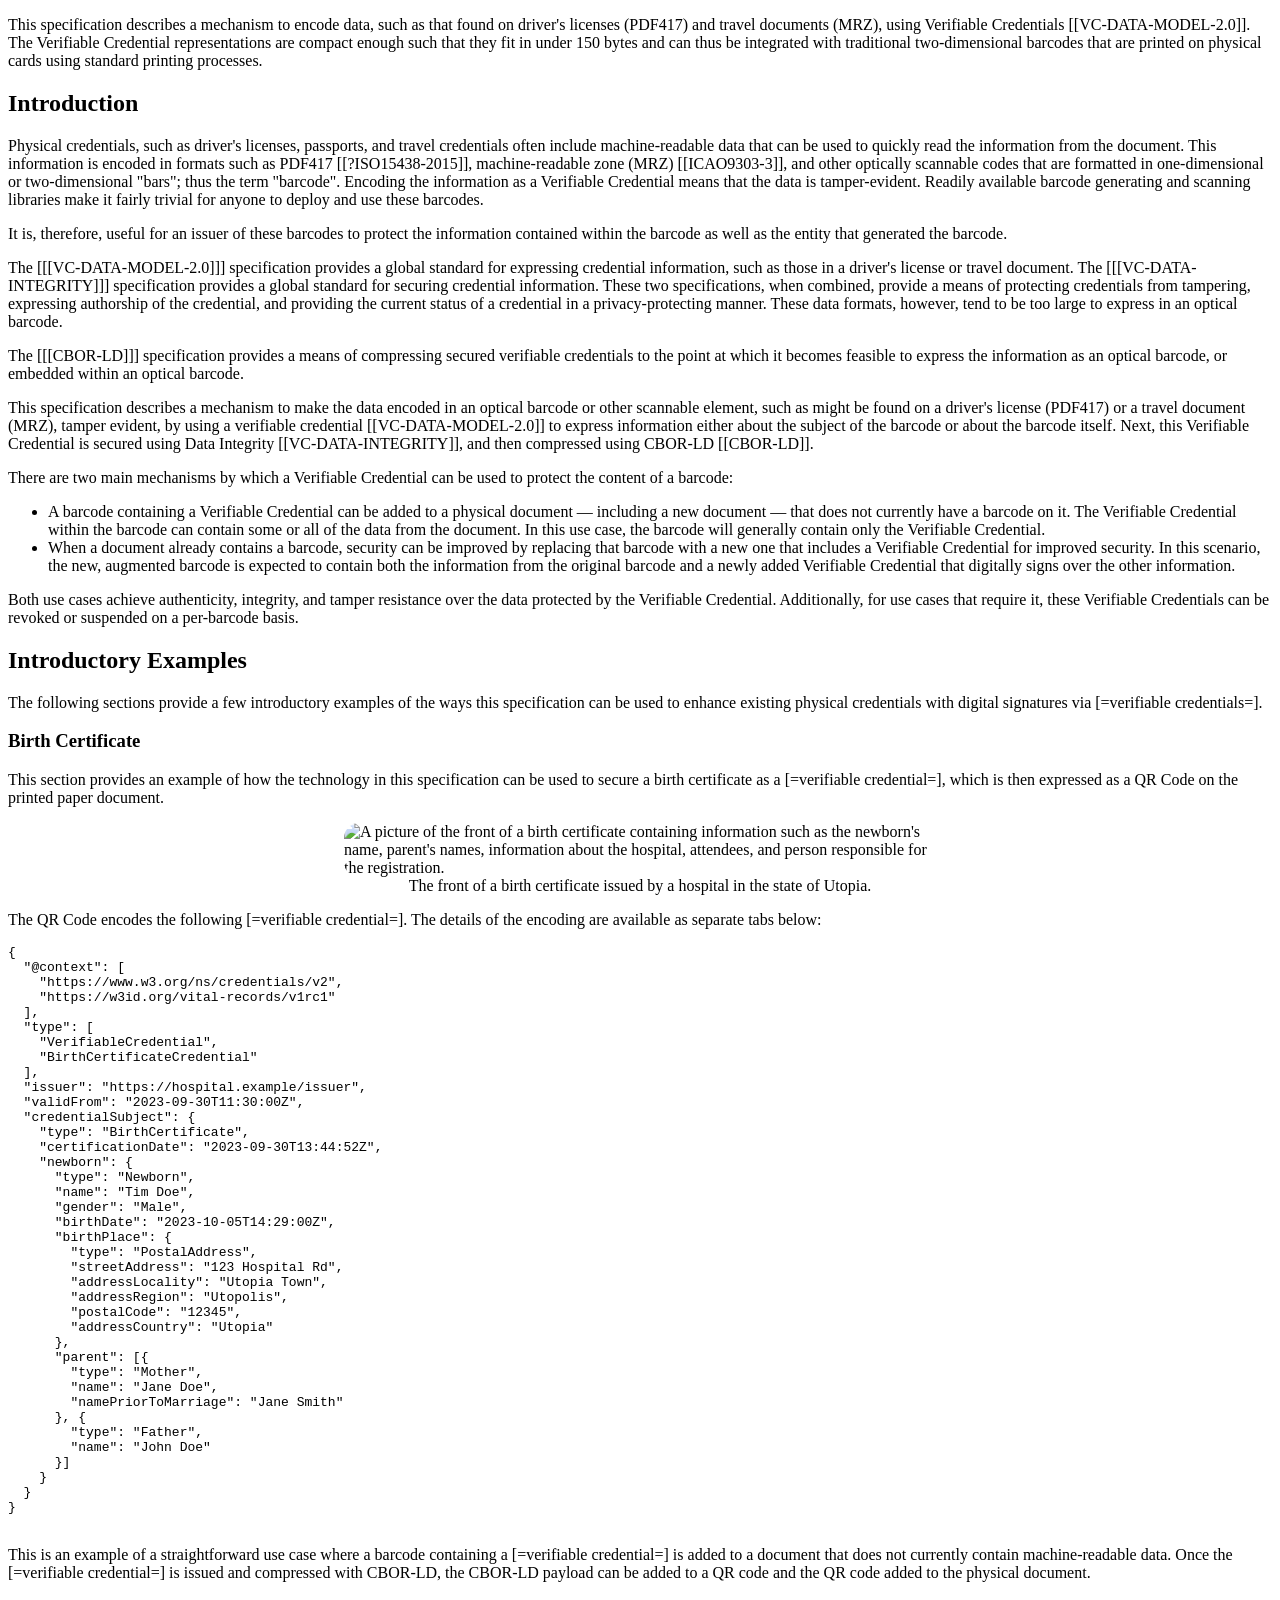
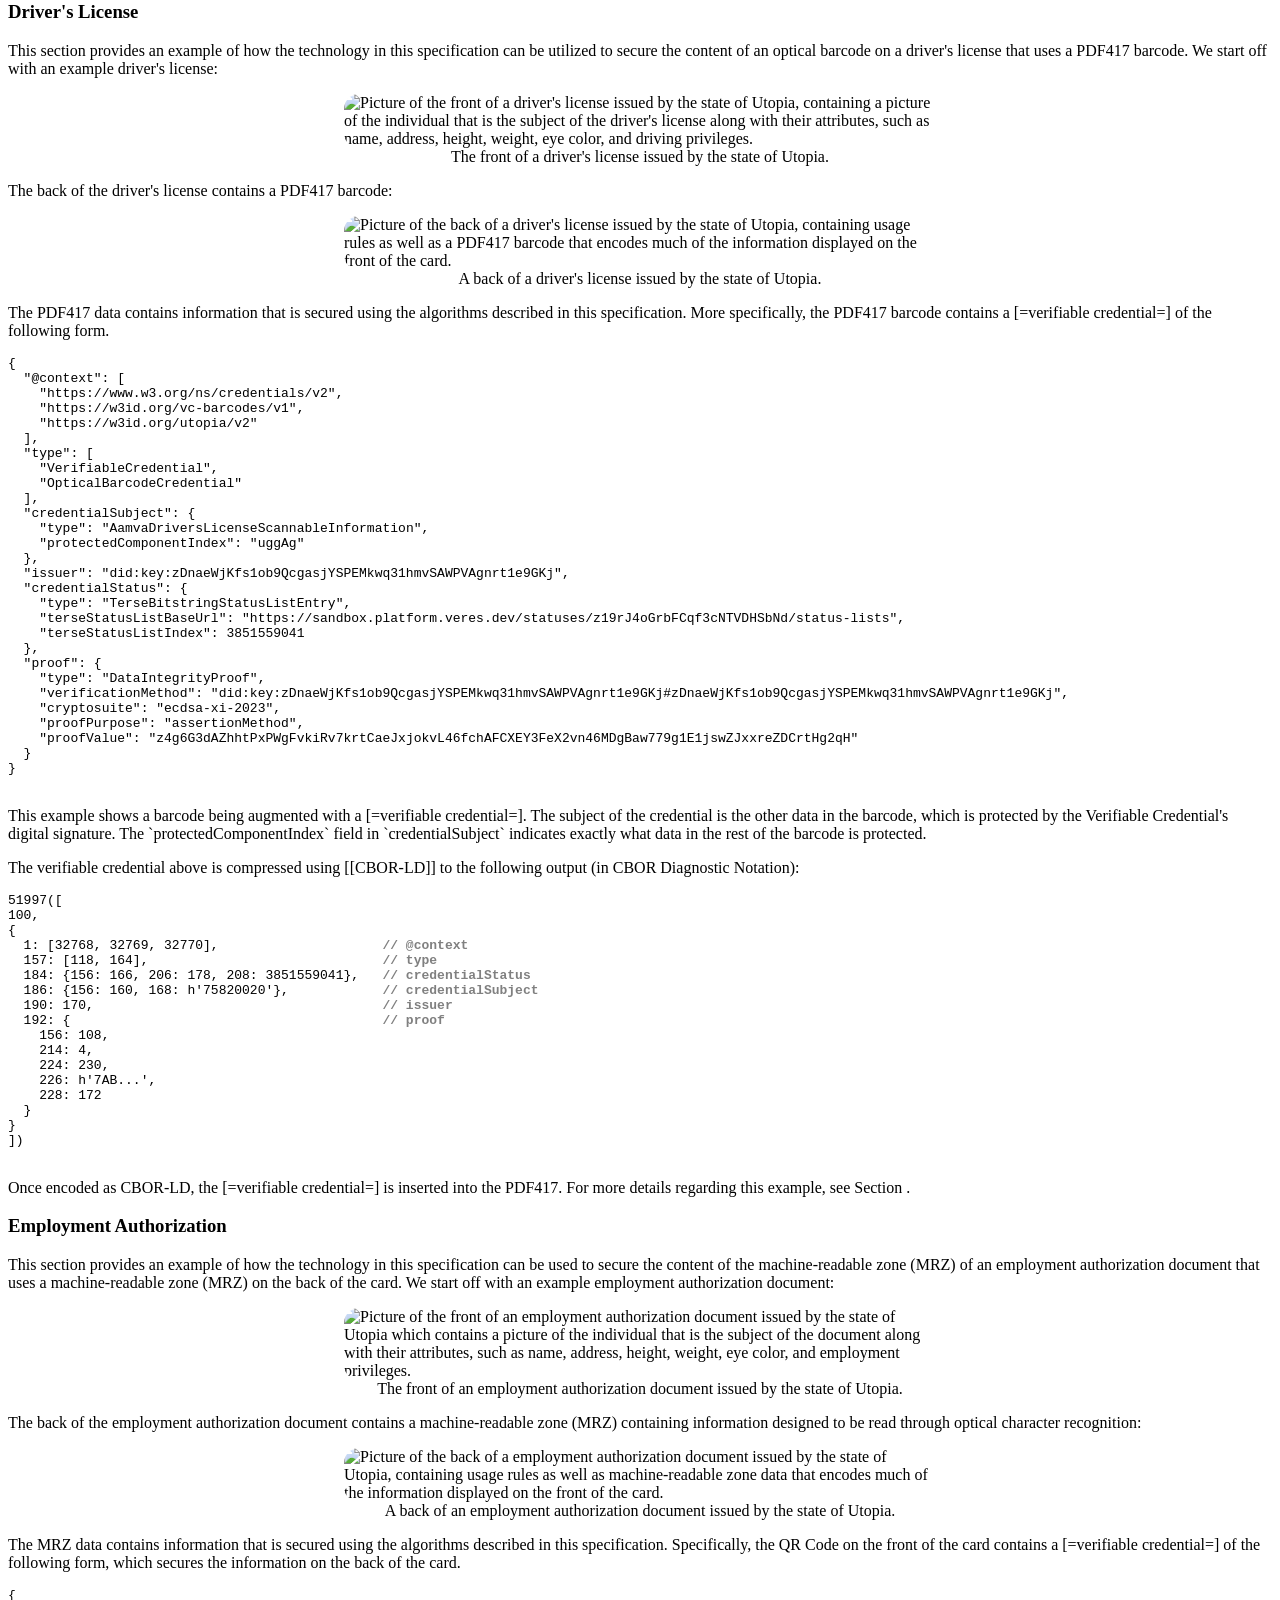
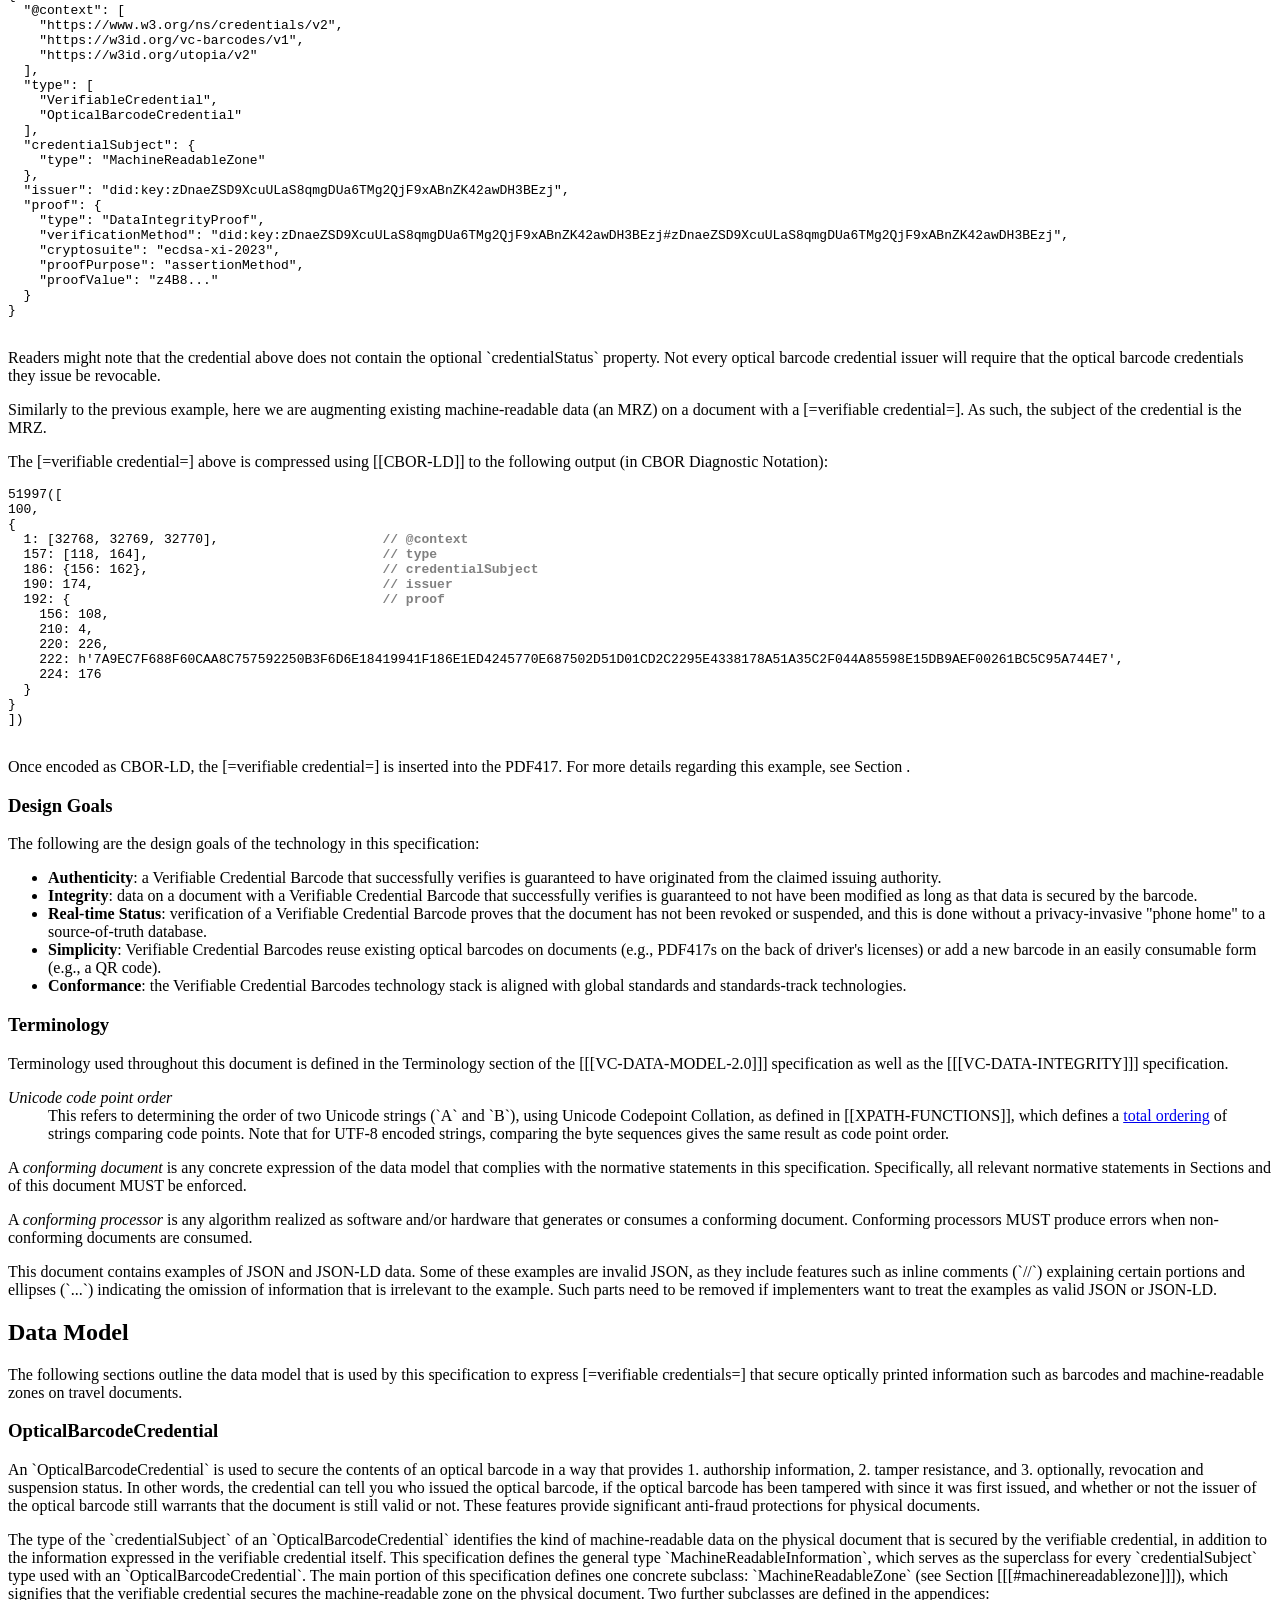
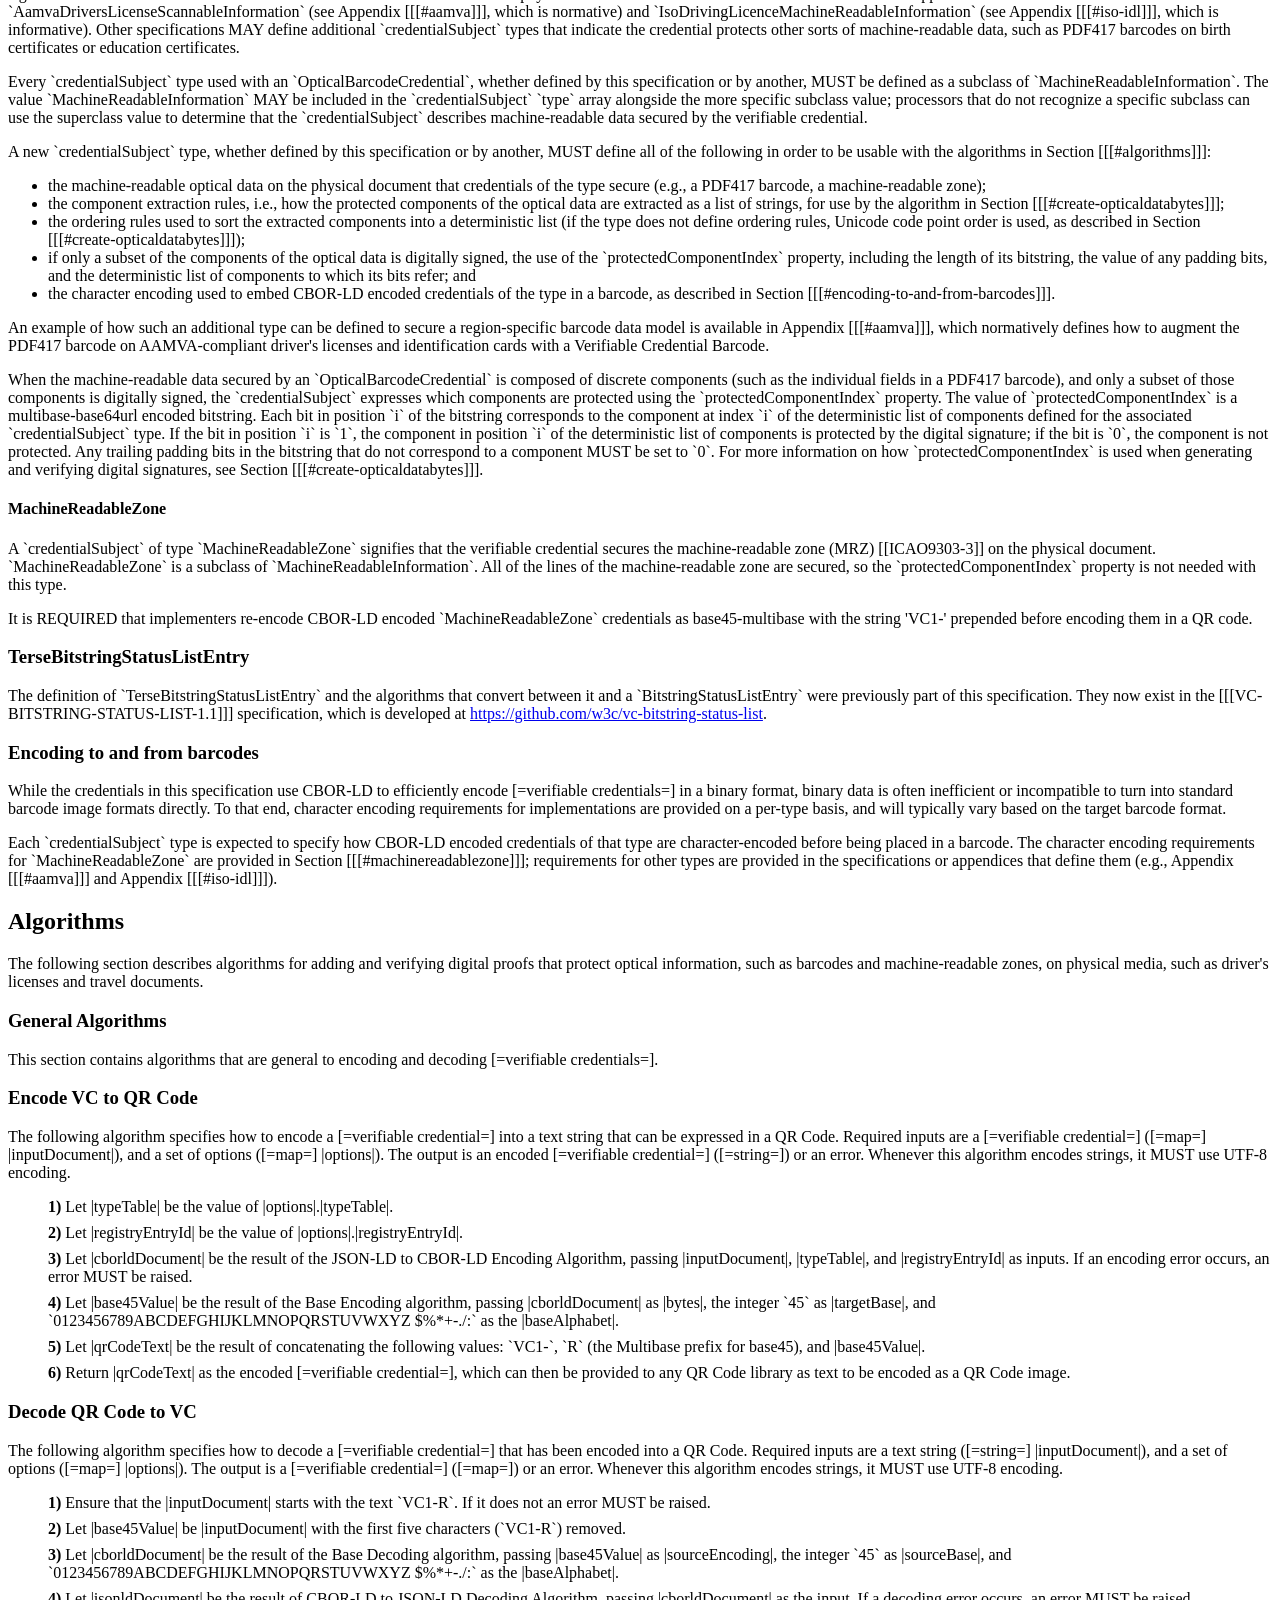
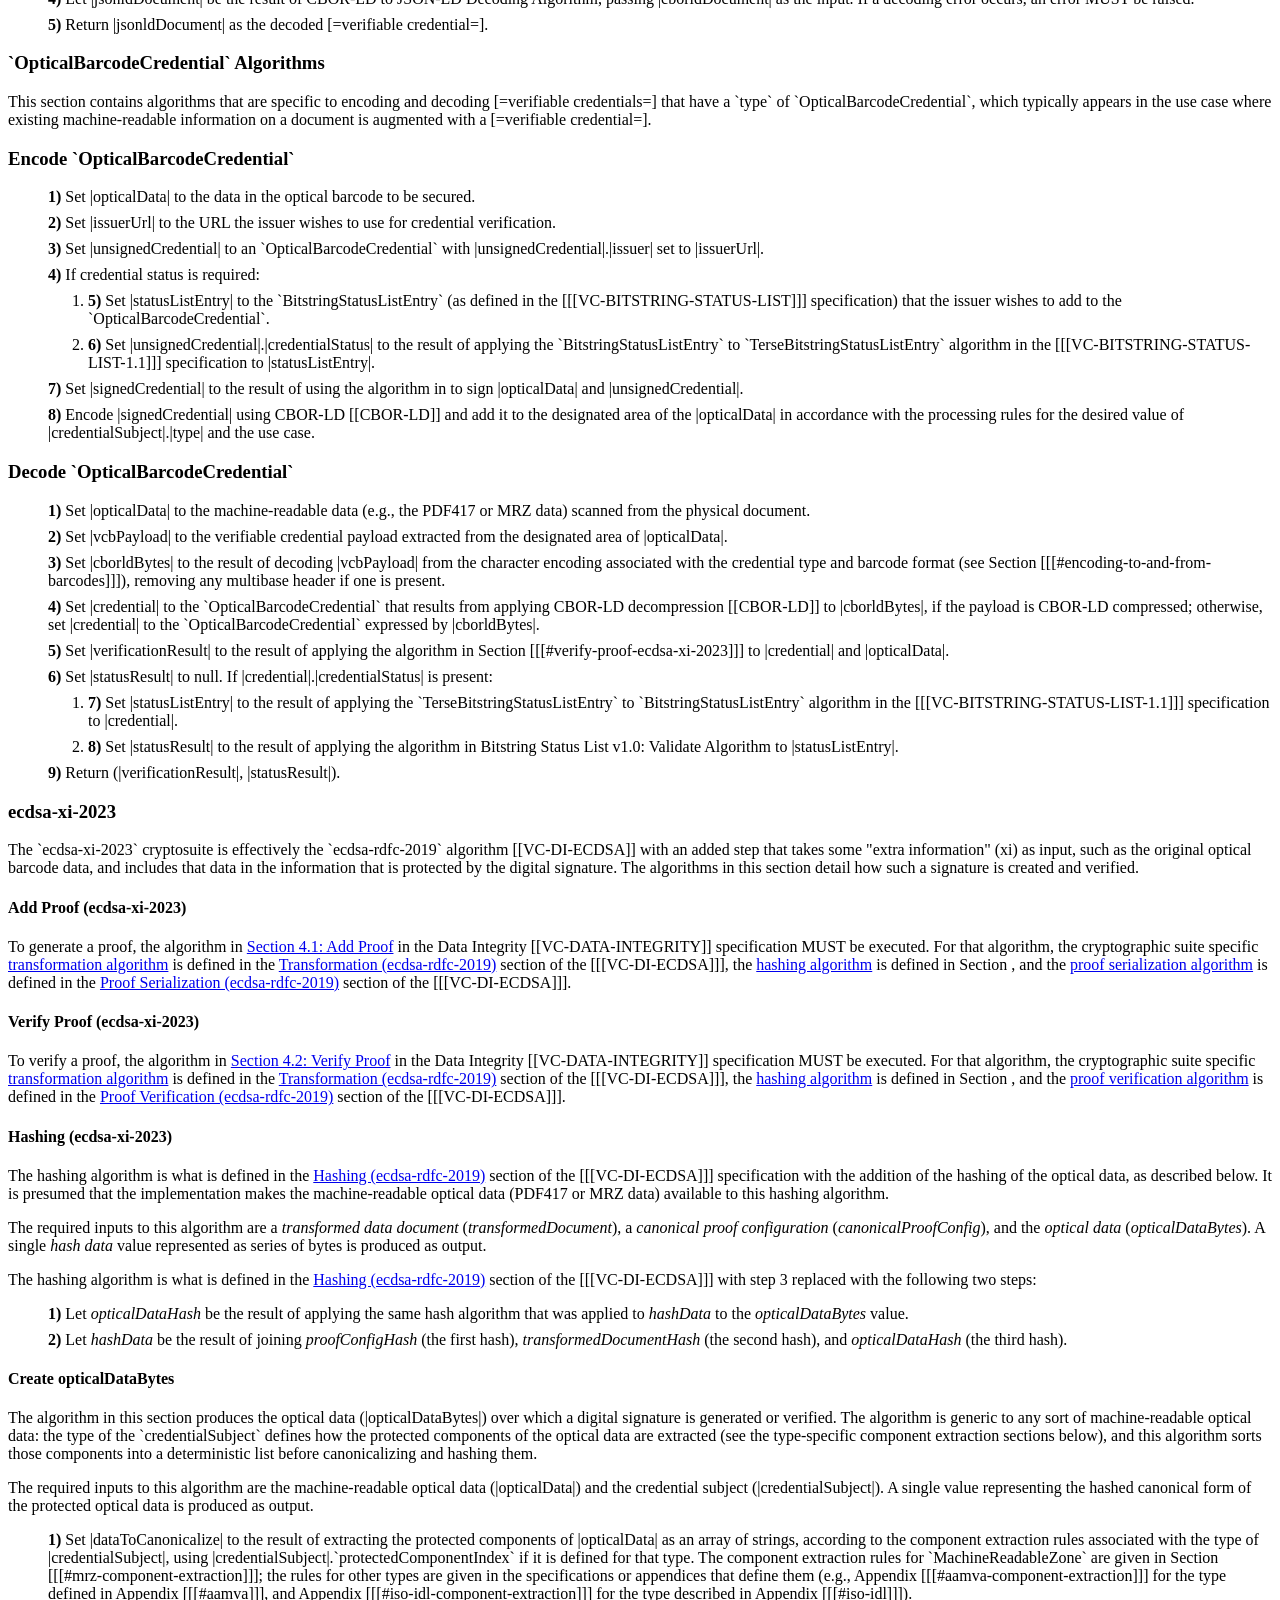
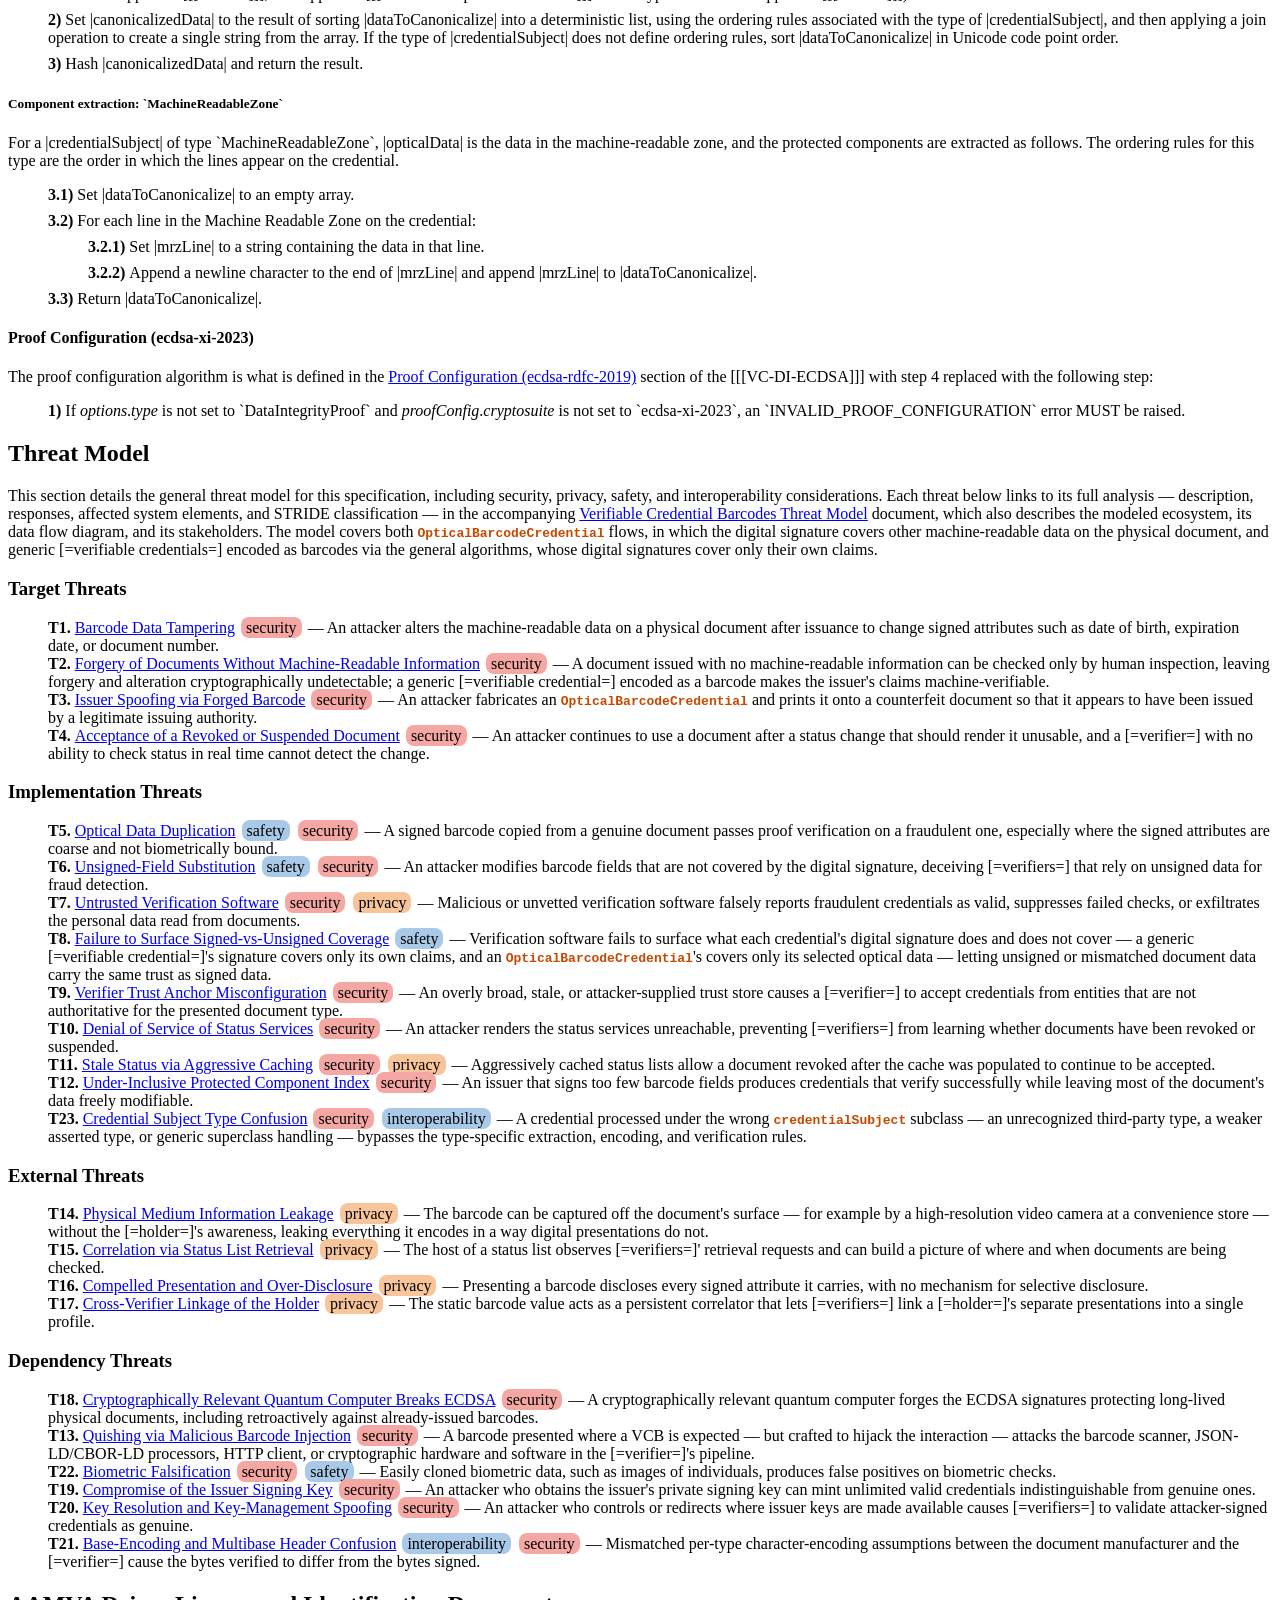
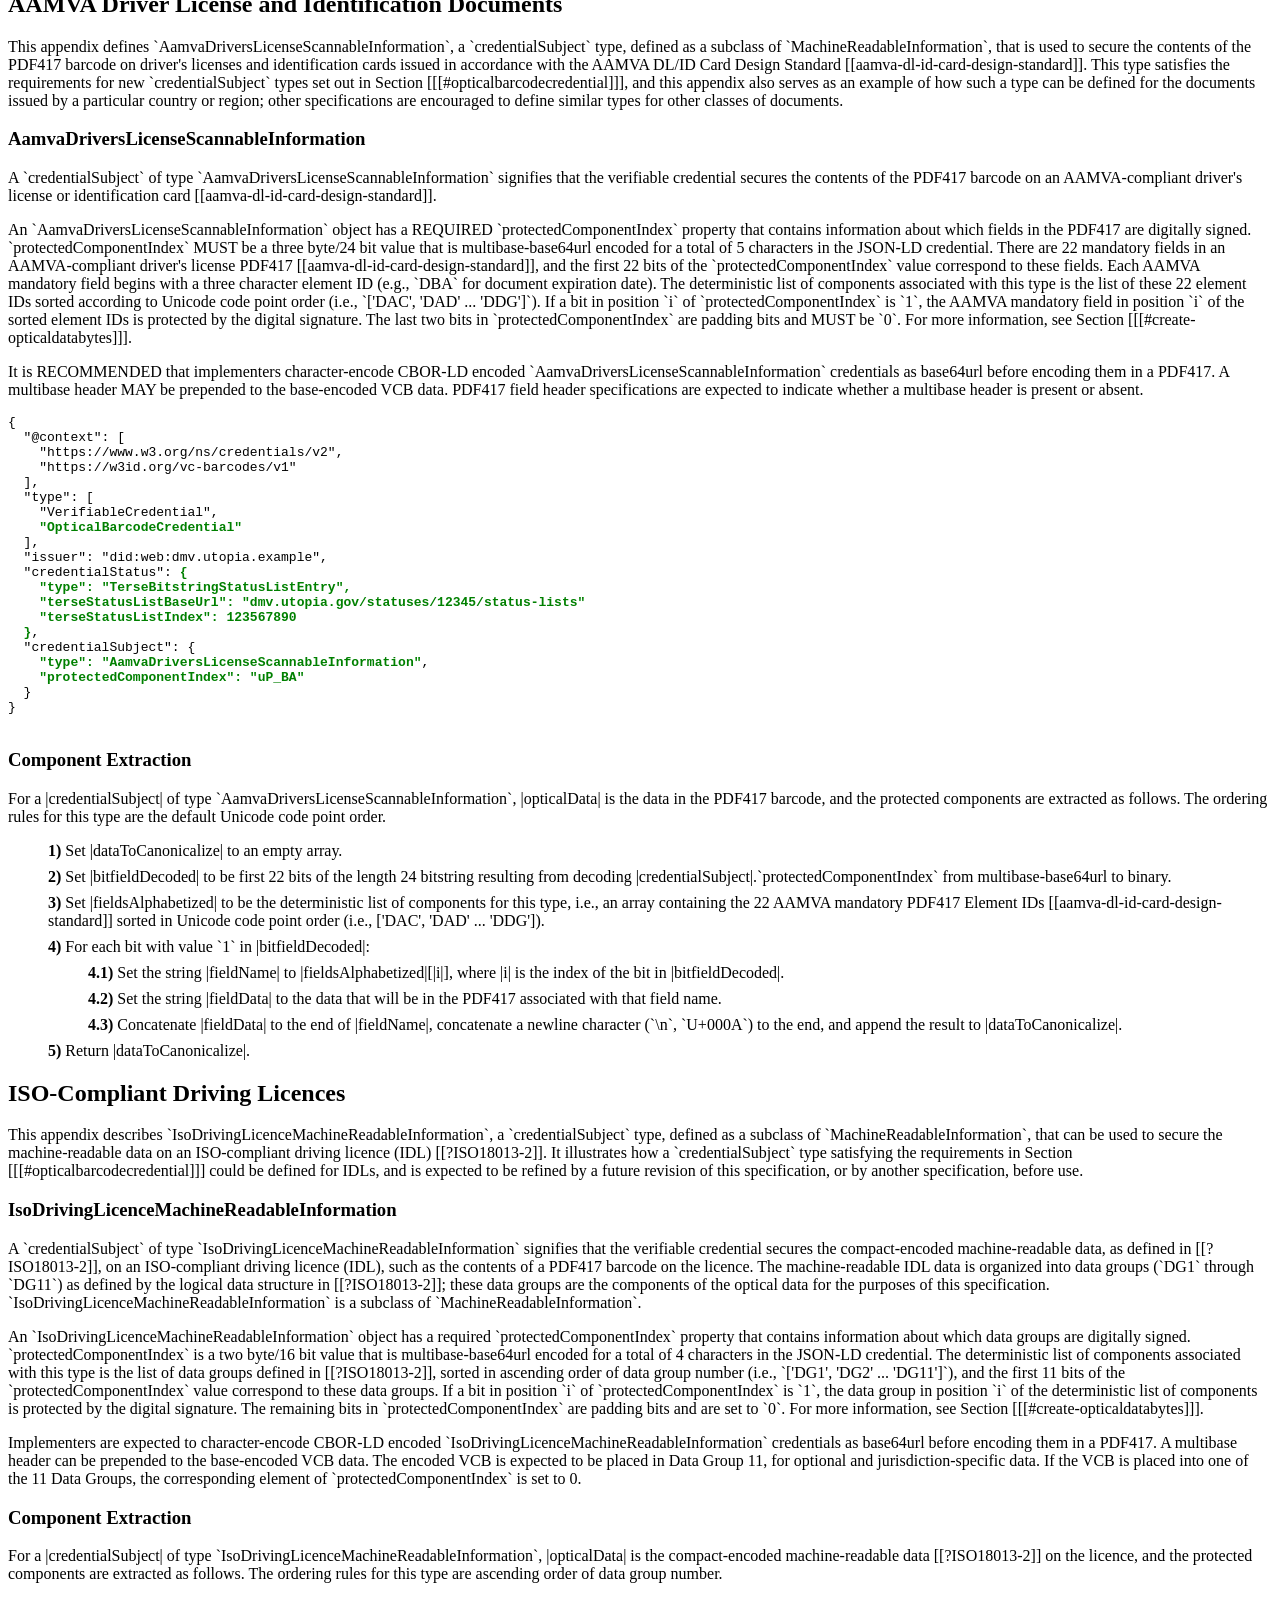
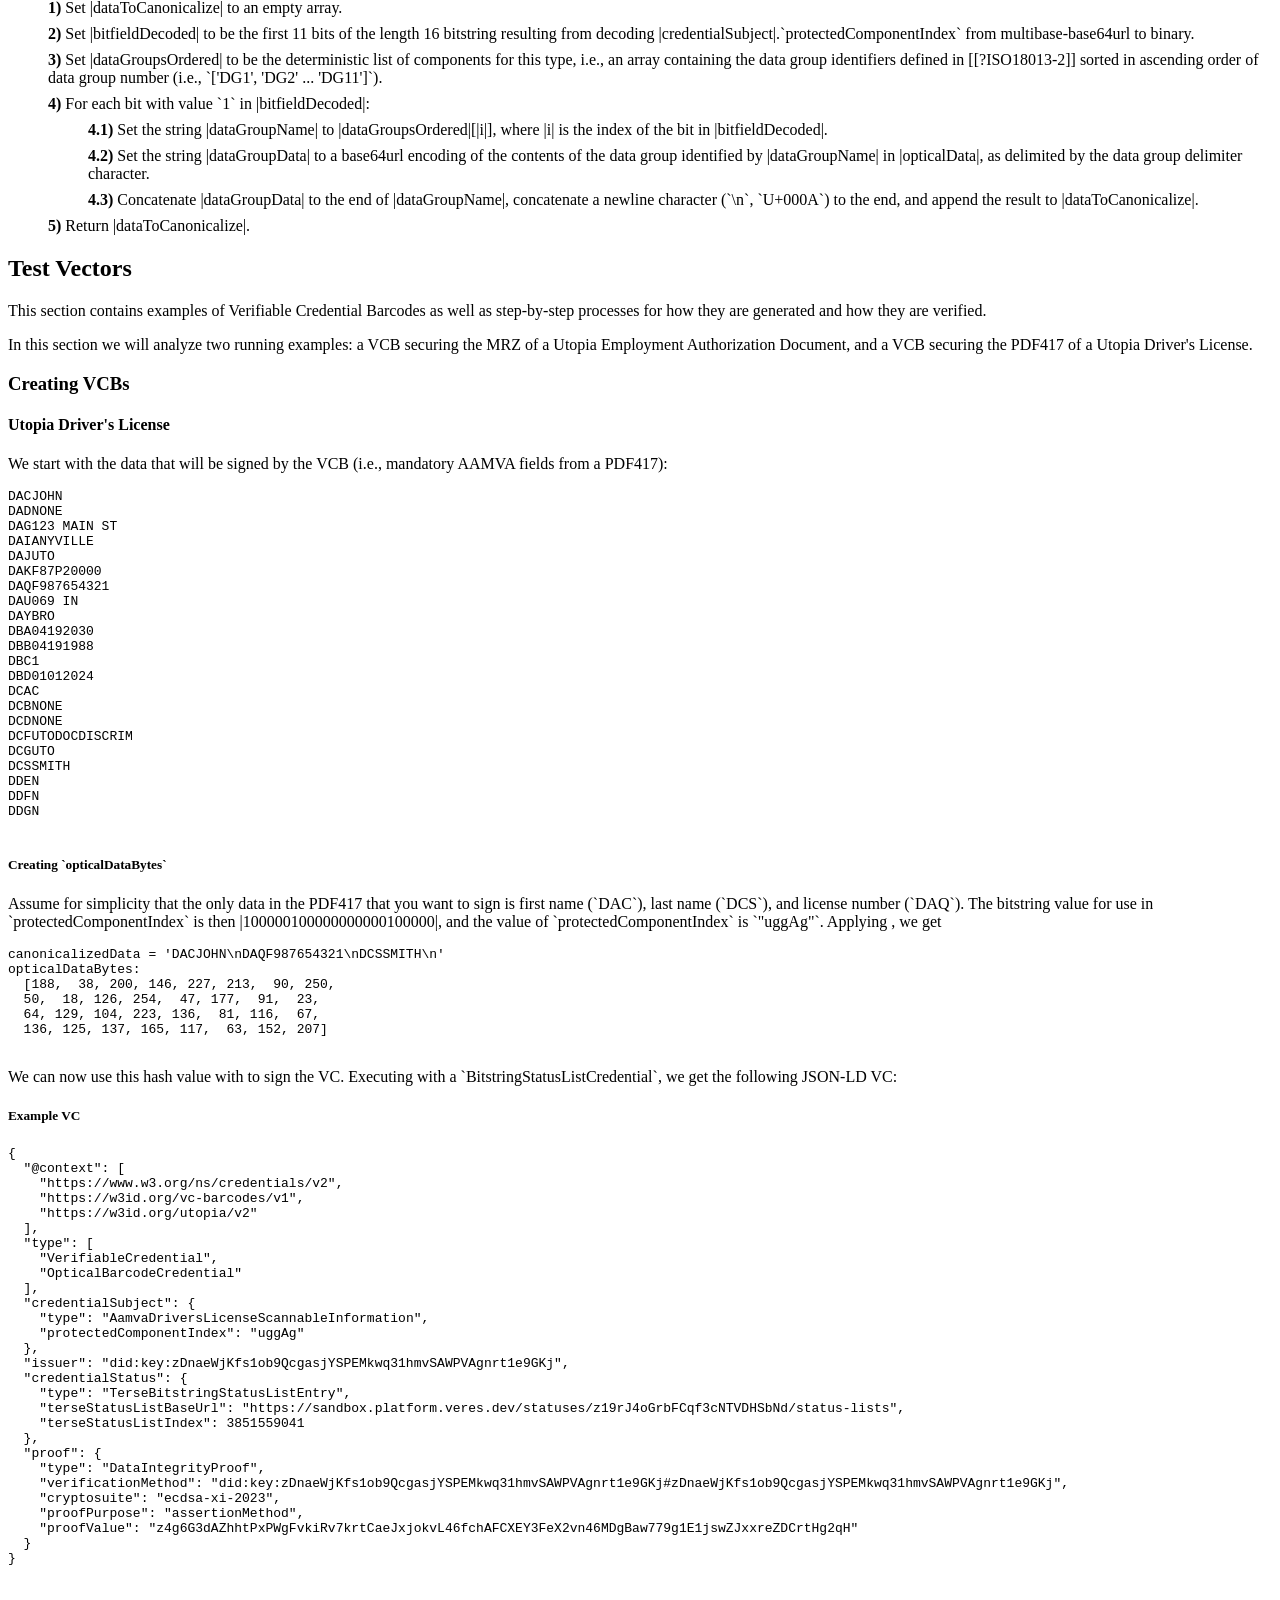
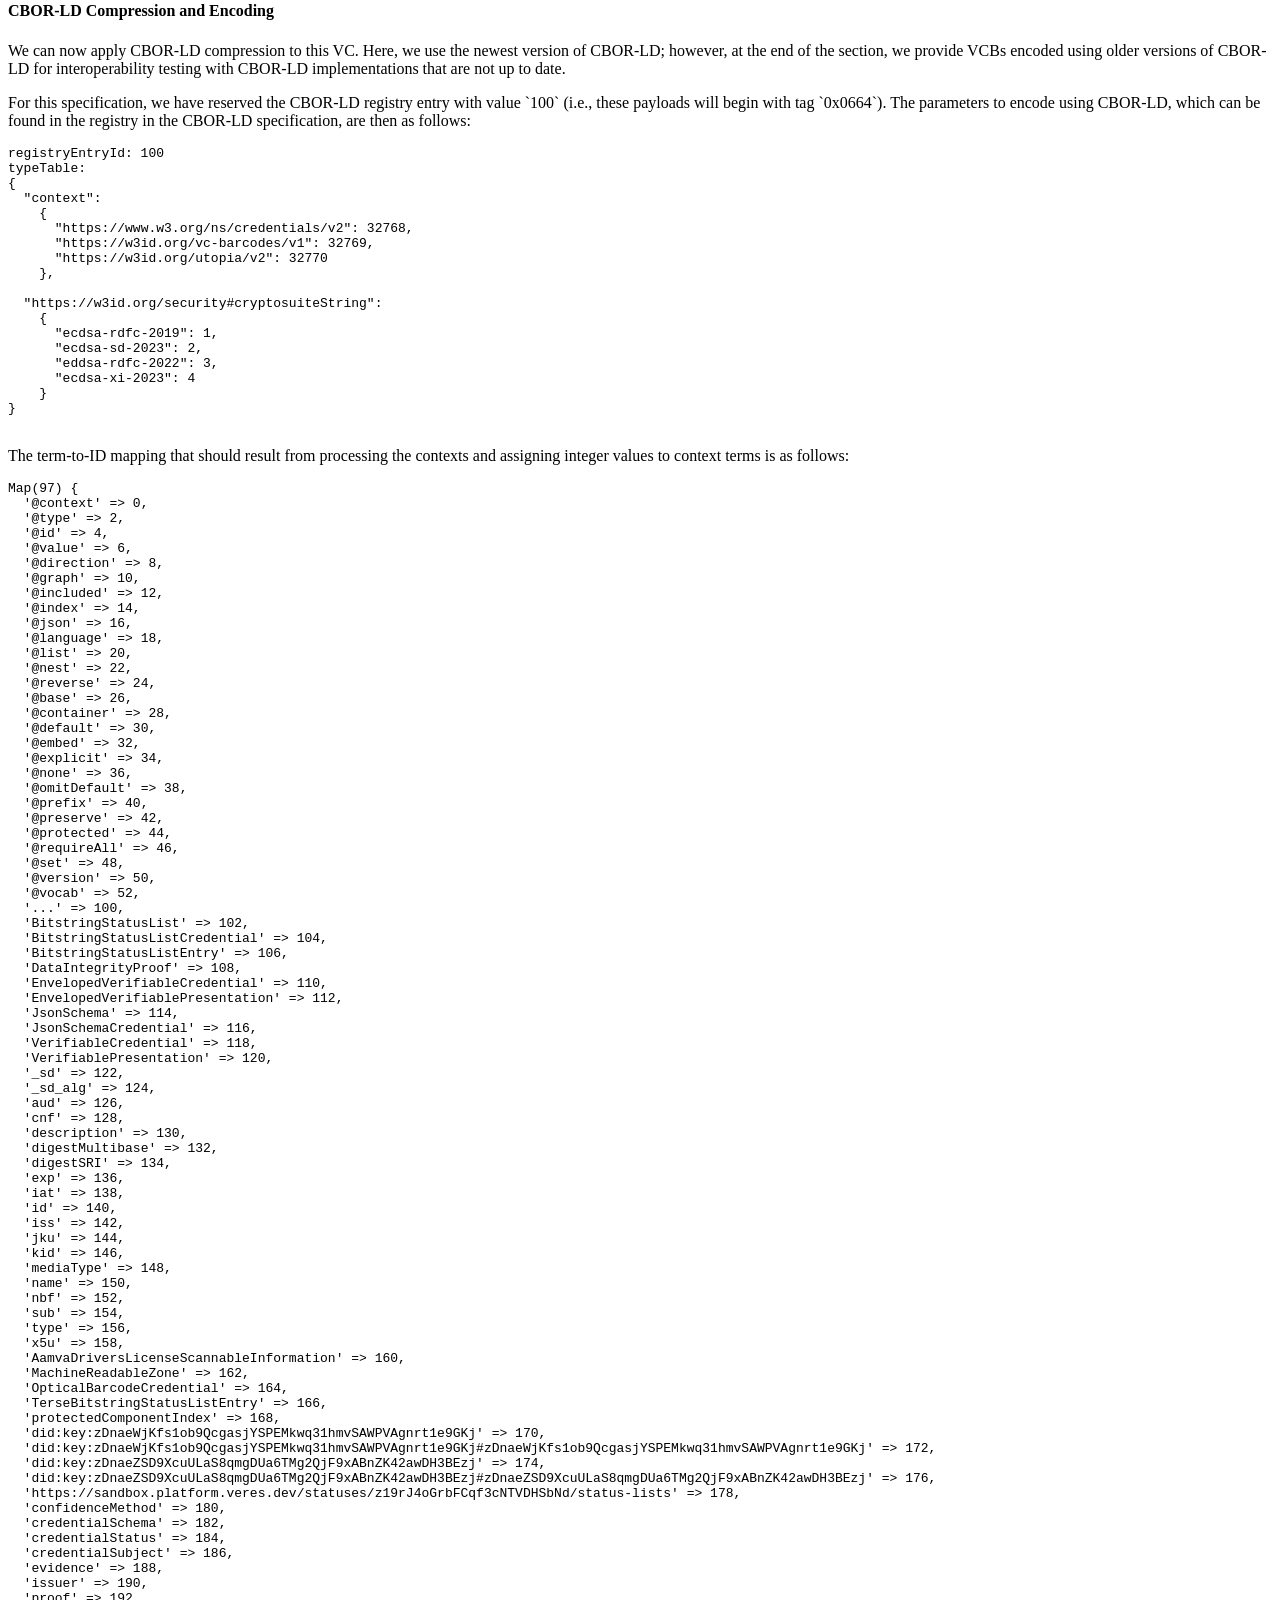
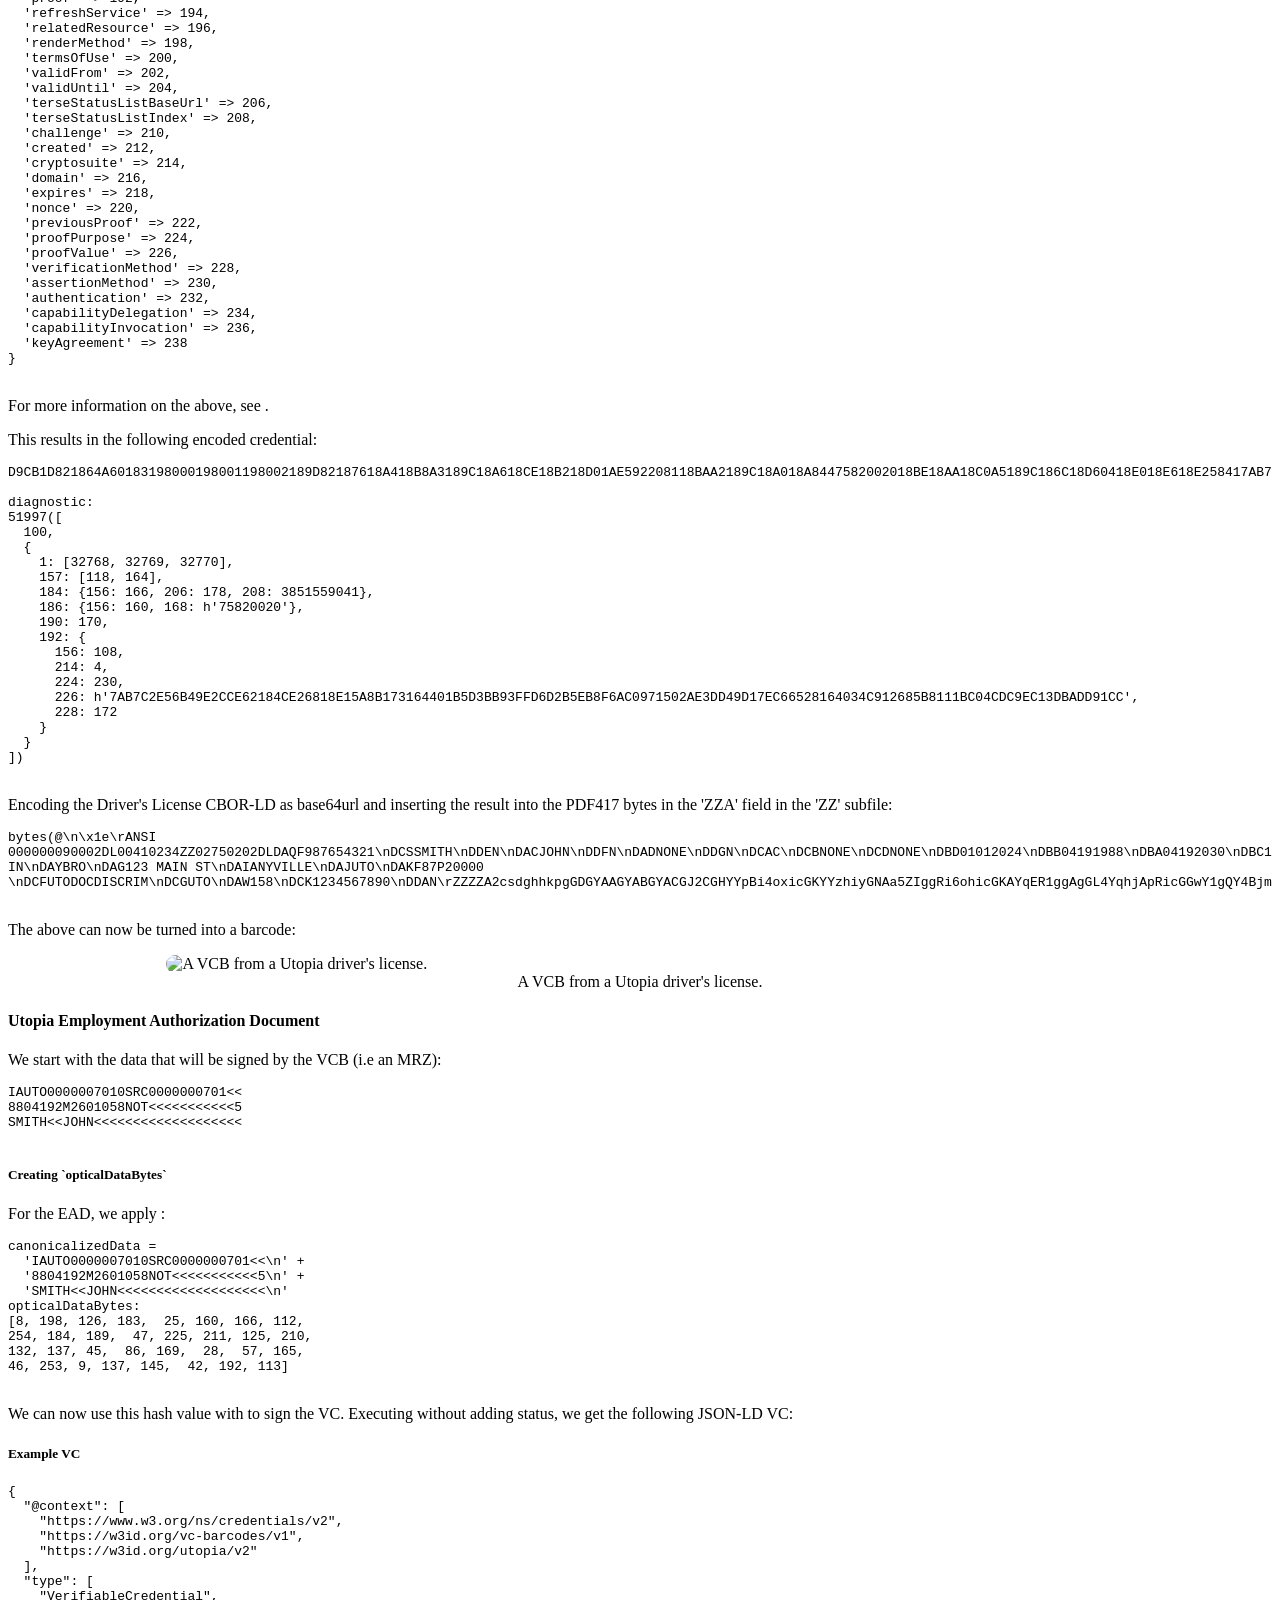
==== commit 5306f1c1: "Remove Terse material, add links to BSL spec." ====
--- a/index.html
+++ b/index.html
@@ -141,6 +141,12 @@
               "ISO/IEC JTC 1/SC 17"
             ],
             publisher: "International Standards Organization"
+          },
+          "VC-BITSTRING-STATUS-LIST-1.1": {
+            title: "Bitstring Status List v1.1",
+            href: "https://www.w3.org/TR/vc-bitstring-status-list-1.1/",
+            status: "WD",
+            publisher: "W3C"
           },
           "aamva-dl-id-card-design-standard": {
             title: "AAMVA DL/ID Card Design Standard (2020)",
@@ -255,10 +261,10 @@
 barcode.
       </p>
       <p>
-This specification describes a mechanism to make the data encoded in an optical barcode or other scannable element,
-such as might be found on a driver's license (PDF417) or a travel document (MRZ),
-tamper evident, by using a <a>verifiable credential</a> [[VC-DATA-MODEL-2.0]] to express
-information either about the subject of the barcode or about the barcode itself.
+This specification describes a mechanism to make the data encoded in an optical barcode or other scannable element,
+such as might be found on a driver's license (PDF417) or a travel document (MRZ),
+tamper evident, by using a <a>verifiable credential</a> [[VC-DATA-MODEL-2.0]] to express
+information either about the subject of the barcode or about the barcode itself.
 Next, this Verifiable Credential is secured using Data Integrity
 [[VC-DATA-INTEGRITY]], and then compressed using CBOR-LD [[CBOR-LD]].
       </p>
@@ -805,38 +811,15 @@
 
       </section>
 
-      <section>
+      <section id="tersebitstringstatuslistentry">
         <h3>TerseBitstringStatusListEntry</h3>
 
-        <p>
-A `TerseBitstringStatusListEntry` is a compact representation
-of a `BitstringStatusListEntry` as defined in the [[[VC-BITSTRING-STATUS-LIST]]]
-specification.
-        </p>
-
-        <p>
-An object of type `TerseBitstringStatusListEntry` MUST have two additional properties:
-        </p>
-        <ul>
-          <li>
-`terseStatusListBaseUrl`, which identifies the location of the status lists associated with this credential.
-`terseStatusListBaseUrl` MUST be a URL [[URL]].
-          </li>
-          <li>
-`terseStatusListIndex`, which specifies an individual status at the above URL. `terseStatusListIndex` MUST be
-representable as a 32 bit unsigned integer.
-          </li>
-        </ul>
-        <p>
-To process a `TerseBitstringStatusListEntry`, apply the algorithm in Section
-[[[#terse-to-bitstring]]] to convert it to a `BitstringStatusListEntry`,
-then process it as in [[[VC-BITSTRING-STATUS-LIST]]].
-        <p>
-Implementers need to set a value |listLength| for the length of an individual status list. This then yields
-a number of status lists |listCount| = 2^32 / |listLength| for a 32-bit `terseStatusListIndex`.
-|listLength| is needed to convert from a `TerseBitstringStatusListEntry` to a `BitstringStatusListEntry`.
-Noting that some values of |listLength| will harm the privacy-preserving properties of these status lists,
-implementations MUST use |listLength| = 2^26 and |listCount| = 2^6.
+        <p class="note" title="TerseBitstringStatusListEntry has moved">
+The definition of `TerseBitstringStatusListEntry` and the algorithms that
+convert between it and a `BitstringStatusListEntry` were previously part of
+this specification. They now exist in the [[[VC-BITSTRING-STATUS-LIST-1.1]]]
+specification, which is developed at
+<a href="https://github.com/w3c/vc-bitstring-status-list">https://github.com/w3c/vc-bitstring-status-list</a>.
         </p>
 
       </section>
@@ -996,7 +979,9 @@
                 </li>
                 <li>
 Set |unsignedCredential|.|credentialStatus| to the result of applying the
-algorithm in Section [[[#bitstring-to-terse]]] to |statusListEntry|.
+<a data-cite="VC-BITSTRING-STATUS-LIST-1.1#bitstring-to-terse">`BitstringStatusListEntry`
+to `TerseBitstringStatusListEntry`</a> algorithm in the
+[[[VC-BITSTRING-STATUS-LIST-1.1]]] specification to |statusListEntry|.
                 </li>
               </ol>
             </li>
@@ -1045,8 +1030,10 @@
 Set |statusResult| to null. If |credential|.|credentialStatus| is present:
               <ol>
                 <li>
-Set |statusListEntry| to the result of applying the algorithm in Section
-[[[#terse-to-bitstring]]] to |credential|.
+Set |statusListEntry| to the result of applying the
+<a data-cite="VC-BITSTRING-STATUS-LIST-1.1#terse-to-bitstring">`TerseBitstringStatusListEntry`
+to `BitstringStatusListEntry`</a> algorithm in the
+[[[VC-BITSTRING-STATUS-LIST-1.1]]] specification to |credential|.
                 </li>
                 <li>
 Set |statusResult| to the result of applying the algorithm in
@@ -1059,126 +1046,6 @@
 Return (|verificationResult|, |statusResult|).
             </li>
           </ol>
-        </section>
-
-        <section id="convert-status-list-entries">
-          <h3>Convert Status List Entries</h3>
-
-          <p>
-The algorithms in this section are used to convert between a
-`TerseBitstringStatusListEntry` and a `BitstringStatusListEntry`. The
-algorithm in Section [[[#bitstring-to-terse]]] is used when encoding an
-`OpticalBarcodeCredential`, to compress a `BitstringStatusListEntry` into a
-`TerseBitstringStatusListEntry` before the credential is signed. The
-algorithm in Section [[[#terse-to-bitstring]]] performs the inverse
-conversion and is used after verification has been performed on the
-<a>verifiable credential</a>, during the validation process.
-          </p>
-
-          <section id="terse-to-bitstring">
-            <h4>`TerseBitstringStatusListEntry` to `BitstringStatusListEntry`</h4>
-
-            <p>
-After <a>verifiable credential</a> verification has been performed, the
-algorithm takes an `OpticalBarcodeCredential` <a>verifiable credential</a>
-([=struct=] |vc|), an integer |listLength| containing the number of entries
-in the `BitstringStatusListCredential` associated with |vc|, and a string
-|statusPurpose| (e.g., 'revocation', 'suspension'...) as input and returns
-a 'BitstringStatusListEntry' object.
-            </p>
-
-            <ol class="algorithm">
-              <li>
-Set |result| to be an empty [=map=].
-              </li>
-              <li>
-Set |listIndex| to |vc|.|credentialStatus|.|terseStatusListIndex|/|listLength| rounded down
-to the next lowest integer (i.e., apply the `floor()` operation).
-              </li>
-              <li>
-Set |statusListIndex| to |vc|.|credentialStatus|.|terseStatusListIndex| % |listLength|.
-              </li>
-              <li>
-Set |result|.|statusListCredential| to the concatenation of the following values:
-|vc|.|credentialStatus|.|terseStatusListBaseUrl|, '/', |statusPurpose|, '/', |listIndex|.
-              </li>
-              <li>
-Set |result|.|type| to 'BitstringStatusListEntry'.
-              </li>
-              <li>
-Set |result|.|statusListIndex| to the base-10 string representation of |statusListIndex|.
-              </li>
-              <li>
-Set |result|.|statusPurpose| to |statusPurpose|.
-              </li>
-              <li>
-Return |result|.
-              </li>
-            </ol>
-
-            <p>
-|result| can be used as input to the
-<a data-cite="VC-BITSTRING-STATUS-LIST#validate-algorithm">
-validation algorithm</a> in the [[[VC-BITSTRING-STATUS-LIST]]] specification.
-            </p>
-          </section>
-
-          <section id="bitstring-to-terse">
-            <h4>`BitstringStatusListEntry` to `TerseBitstringStatusListEntry`</h4>
-
-            <p>
-The algorithm takes a `BitstringStatusListEntry` ([=struct=]
-|statusListEntry|), whose |statusListCredential| value is expected to be a
-URL of the form |terseStatusListBaseUrl|, '/', |statusPurpose|, '/',
-|listIndex|, and an integer |listLength| containing the number of entries in
-each `BitstringStatusListCredential` published by the <a>issuer</a> as
-input, and returns a 'TerseBitstringStatusListEntry' object.
-            </p>
-
-            <ol class="algorithm">
-              <li>
-Set |result| to be an empty [=map=].
-              </li>
-              <li>
-Set |listIndex| to the integer representation of the final path segment of
-|statusListEntry|.|statusListCredential|.
-              </li>
-              <li>
-Set |terseStatusListBaseUrl| to |statusListEntry|.|statusListCredential|
-with the final two path segments (i.e., '/', |statusPurpose|, '/',
-|listIndex|) removed.
-              </li>
-              <li>
-Set |result|.|type| to 'TerseBitstringStatusListEntry'.
-              </li>
-              <li>
-Set |result|.|terseStatusListBaseUrl| to |terseStatusListBaseUrl|.
-              </li>
-              <li>
-Set |result|.|terseStatusListIndex| to |listIndex| * |listLength| + the
-integer representation of |statusListEntry|.|statusListIndex|.
-              </li>
-              <li>
-Return |result|.
-              </li>
-            </ol>
-
-            <p class="note" title="The status purpose is not carried in the terse entry">
-A `TerseBitstringStatusListEntry` does not express the |statusPurpose| of
-the original `BitstringStatusListEntry`. The |statusPurpose| is instead
-supplied by the <a>verifier</a> as an input to the algorithm in Section
-[[[#terse-to-bitstring]]], which reconstructs the
-`BitstringStatusListEntry` during validation.
-            </p>
-          </section>
-
-          <p class="note" title="Status lists are optional">
-Implementers are advised that not all <a>issuers</a> will publish status
-list information for their <a>verifiable credentials</a>. Some <a>issuers</a>
-might require authorization before allowing a <a>verifier</a> to access a
-status list credential.
-          </p>
-
         </section>
 
         <section>
@@ -2583,7 +2450,10 @@
             <h4>Status Checking</h4>
             <p>
 The last step is to check the status information on the Driver's License
-credential. We apply <a href="#terse-to-bitstring"></a>
+credential. We apply the
+<a data-cite="VC-BITSTRING-STATUS-LIST-1.1#terse-to-bitstring">`TerseBitstringStatusListEntry`
+to `BitstringStatusListEntry`</a> algorithm in the
+[[[VC-BITSTRING-STATUS-LIST-1.1]]] specification
 to convert the `TerseBitstringStatusListEntry` into a `BitstringStatusListEntry`.
 Here we check two status types, 'revocation' and 'suspension', passing those
 strings as values of |statusPurpose|.
@@ -2593,7 +2463,7 @@
 {
   type: 'BitstringStatusListEntry',
   statusListCredential: 'https://sandbox.platform.veres.dev/statuses/z19rJ4oGrbFCqf3cNTVDHSbNd/status-lists/revocation/29385',
-  statusListIndex: '8321',
+  statusListIndex: 8321,
   statusPurpose: 'revocation'
 }
             </pre>
@@ -2602,7 +2472,7 @@
 {
   type: 'BitstringStatusListEntry',
   statusListCredential: 'https://sandbox.platform.veres.dev/statuses/z19rJ4oGrbFCqf3cNTVDHSbNd/status-lists/suspension/29385',
-  statusListIndex: '8321',
+  statusListIndex: 8321,
   statusPurpose: 'suspension'
 }
             </pre>
